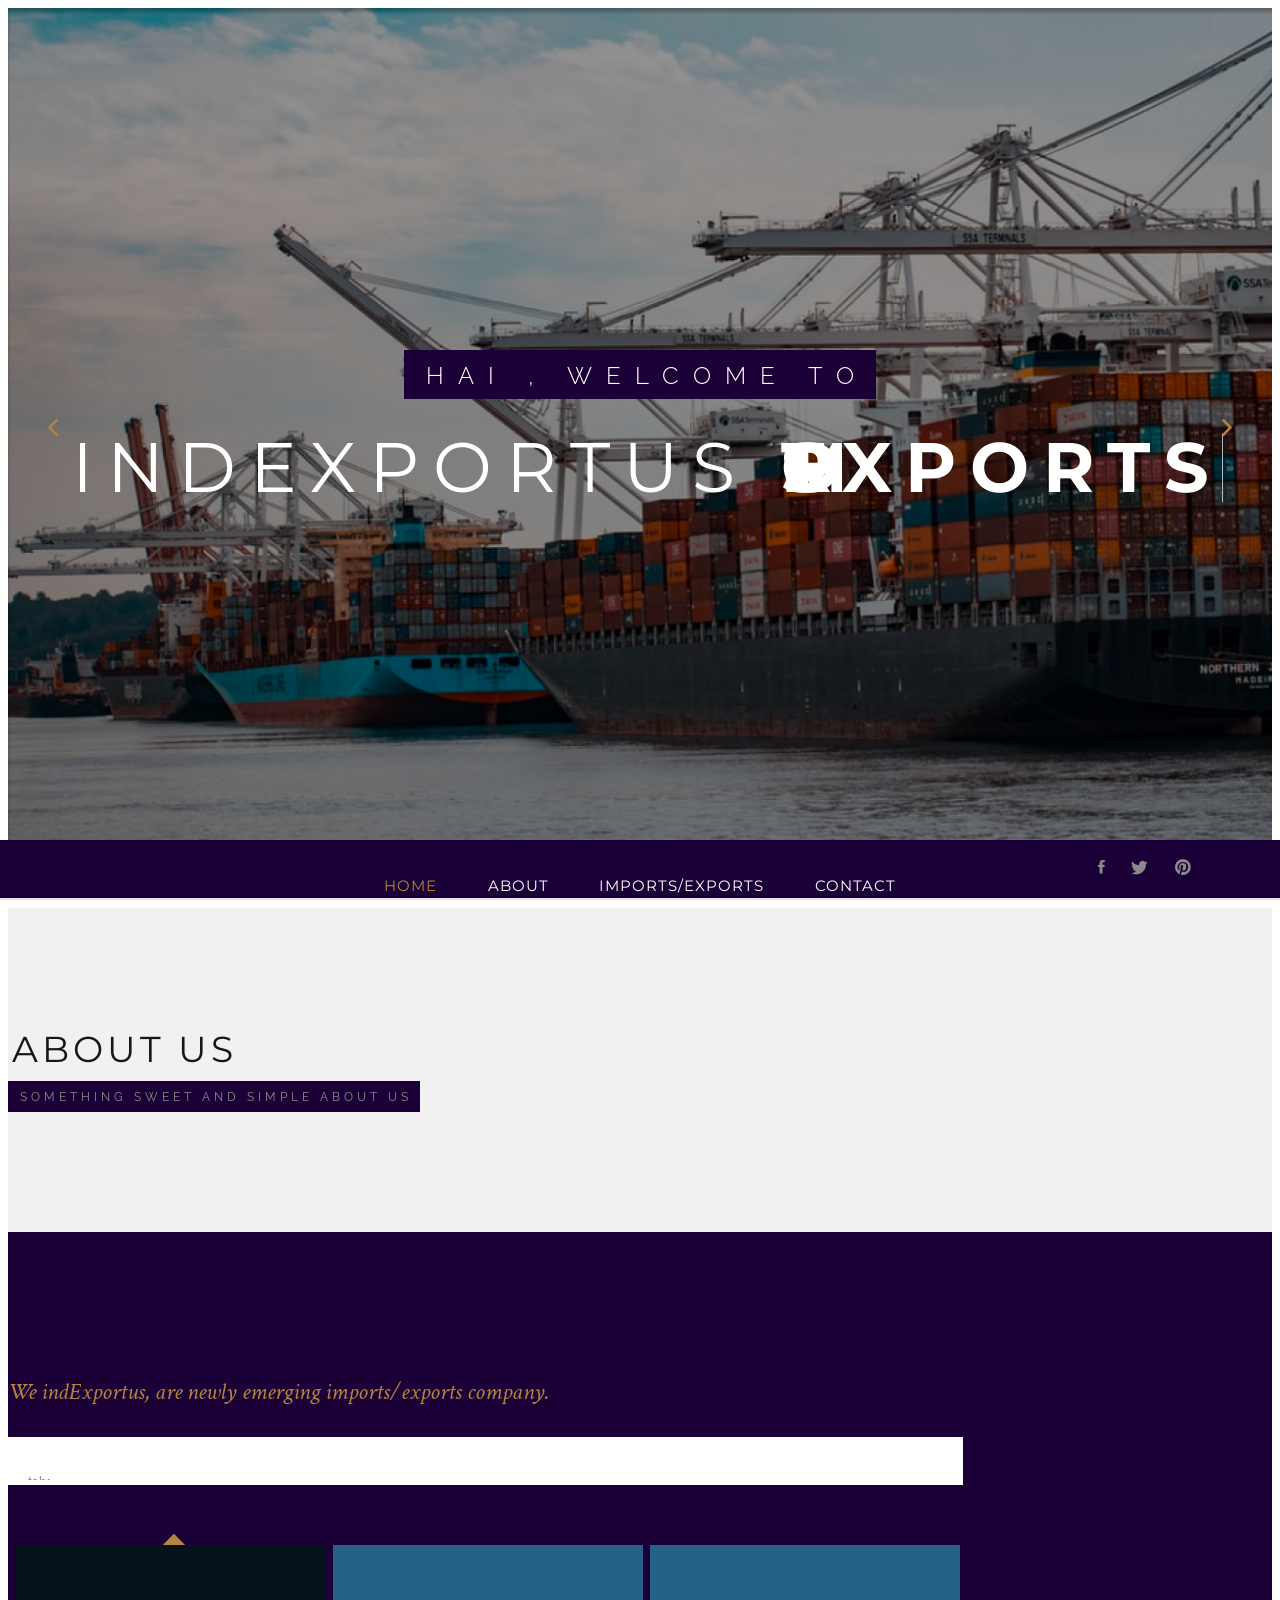
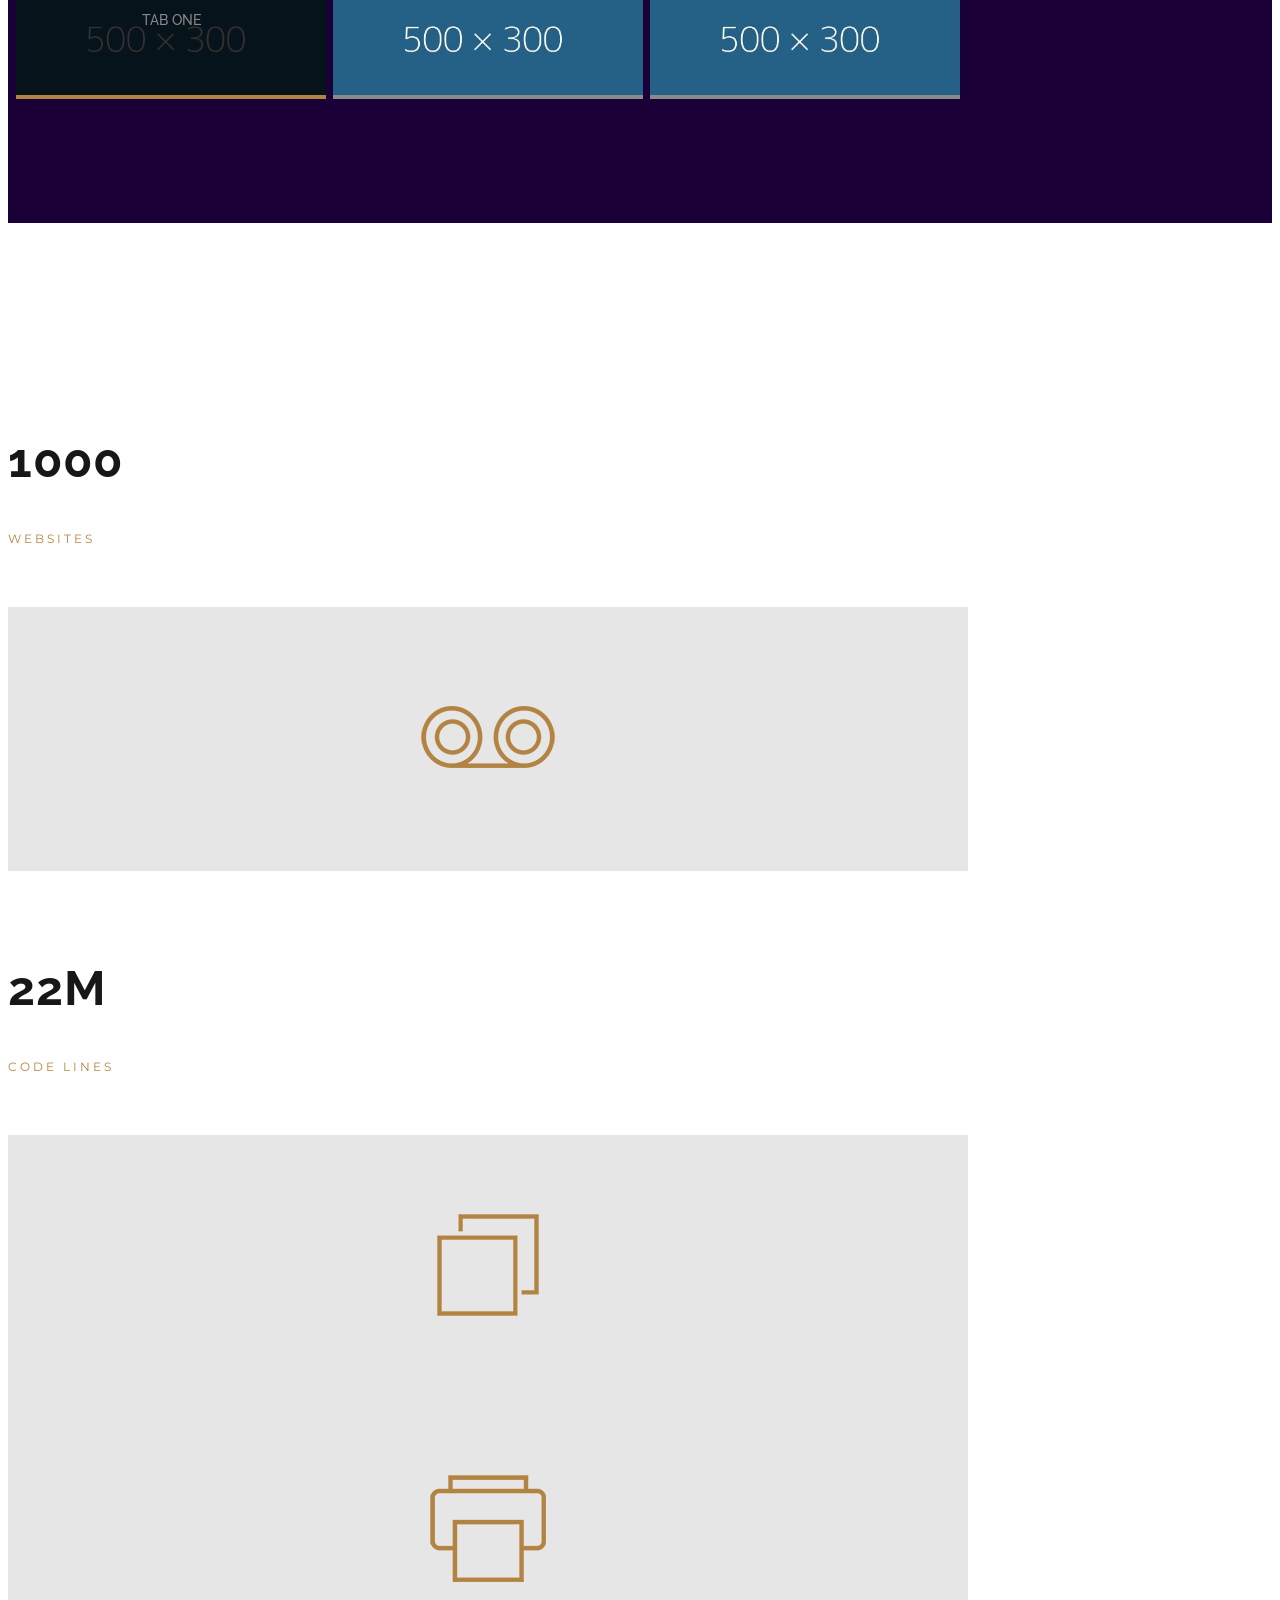
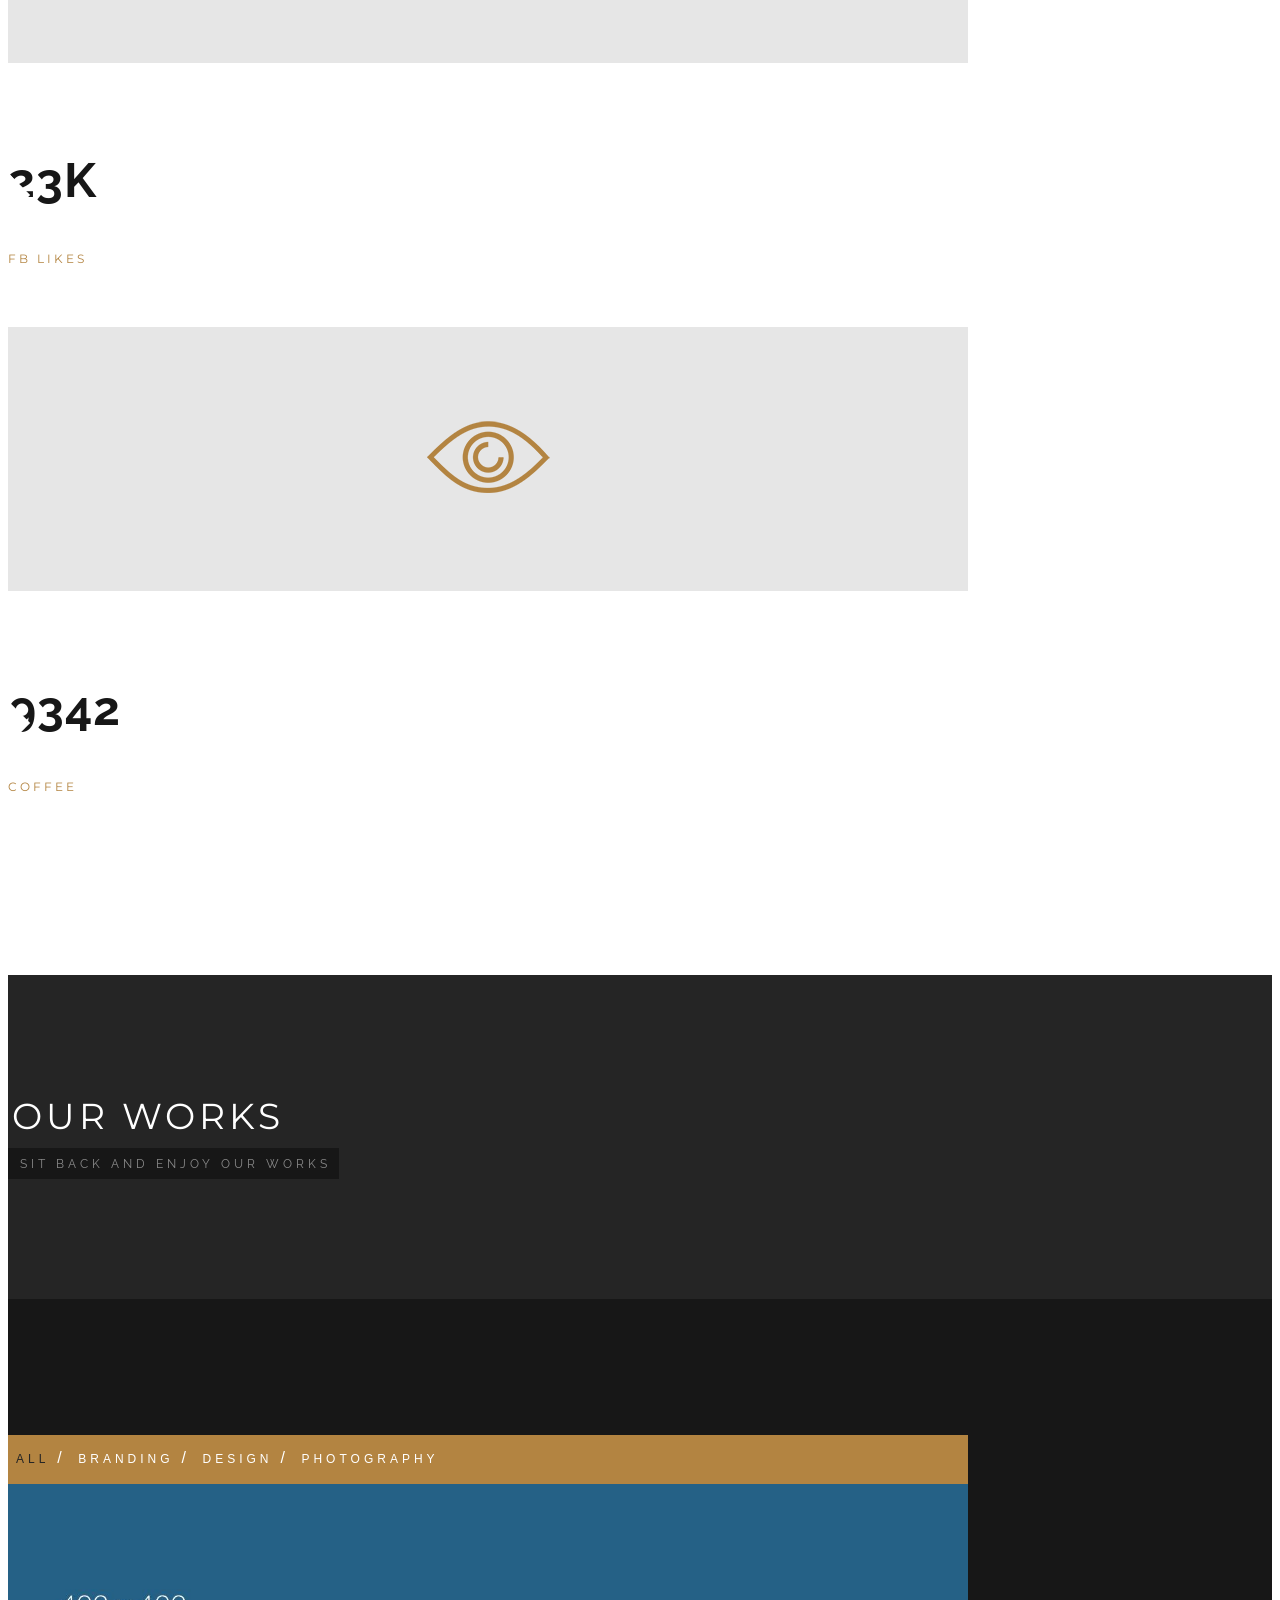
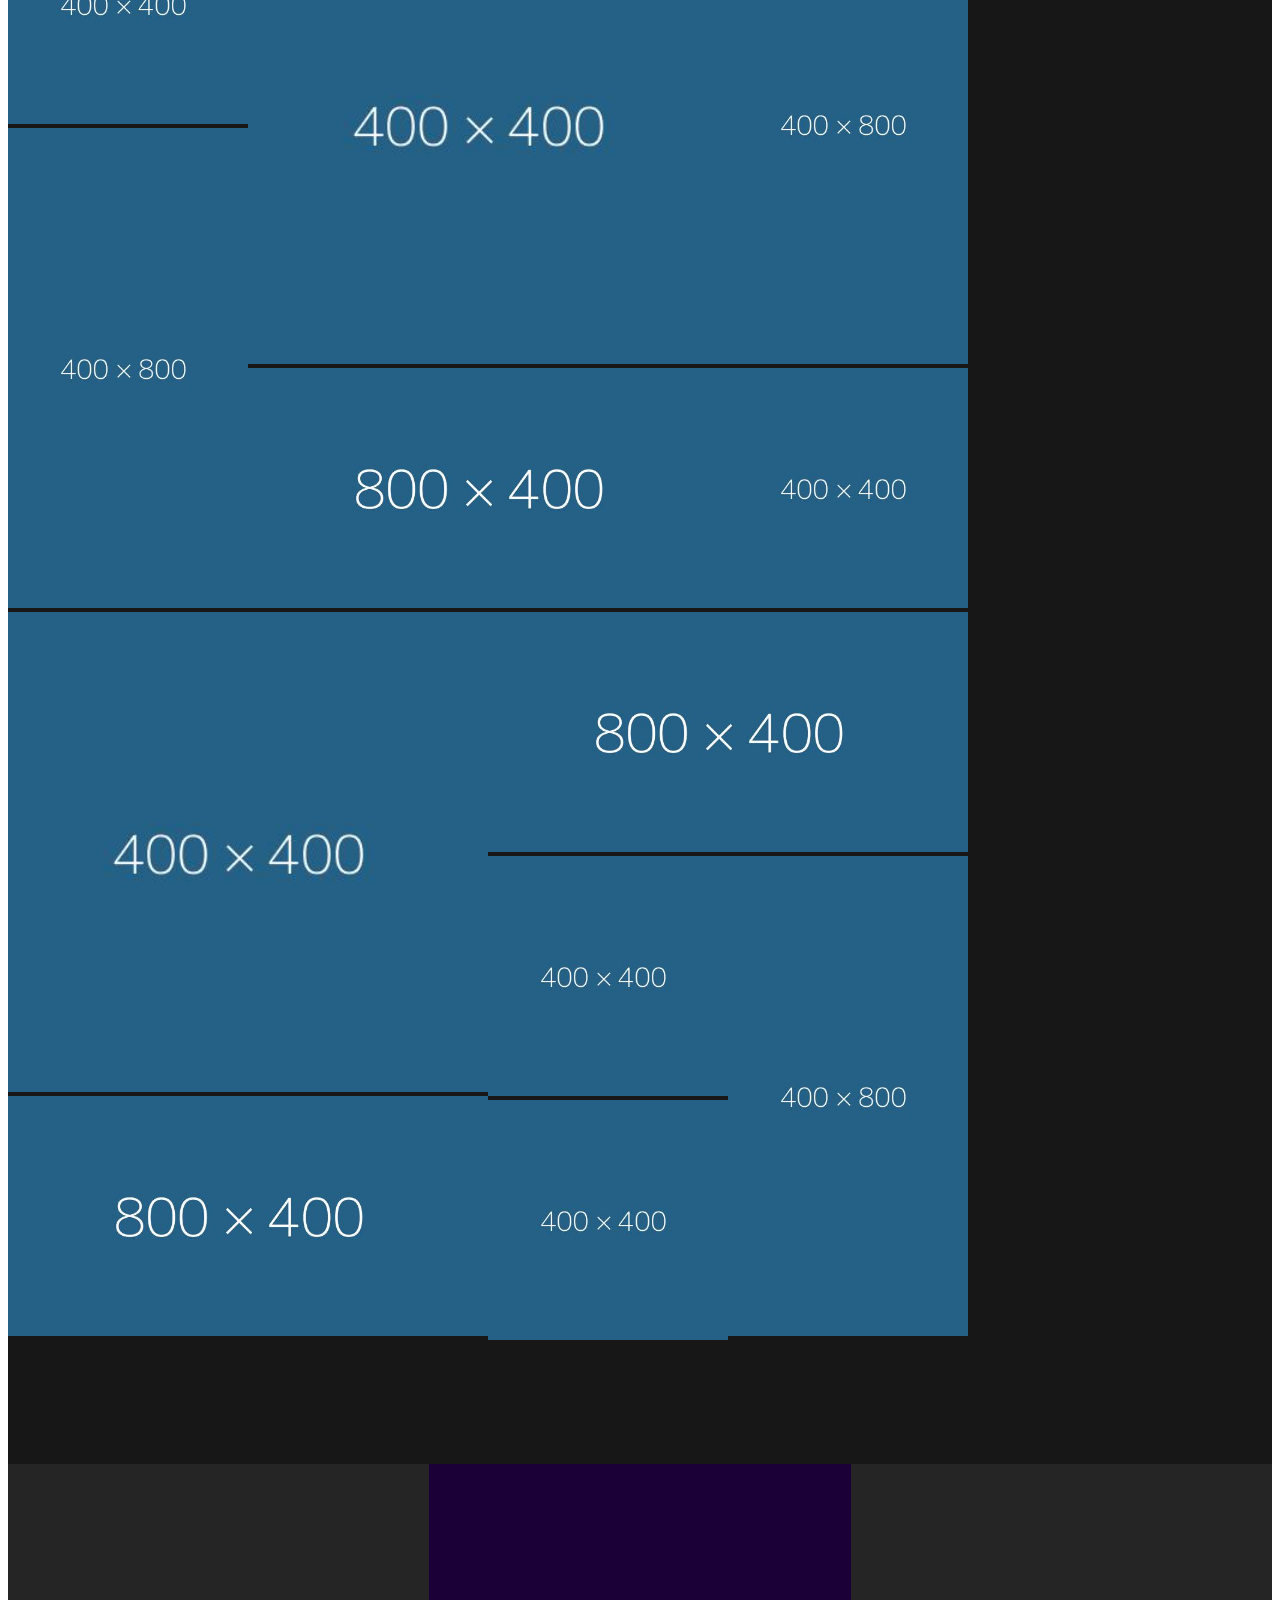
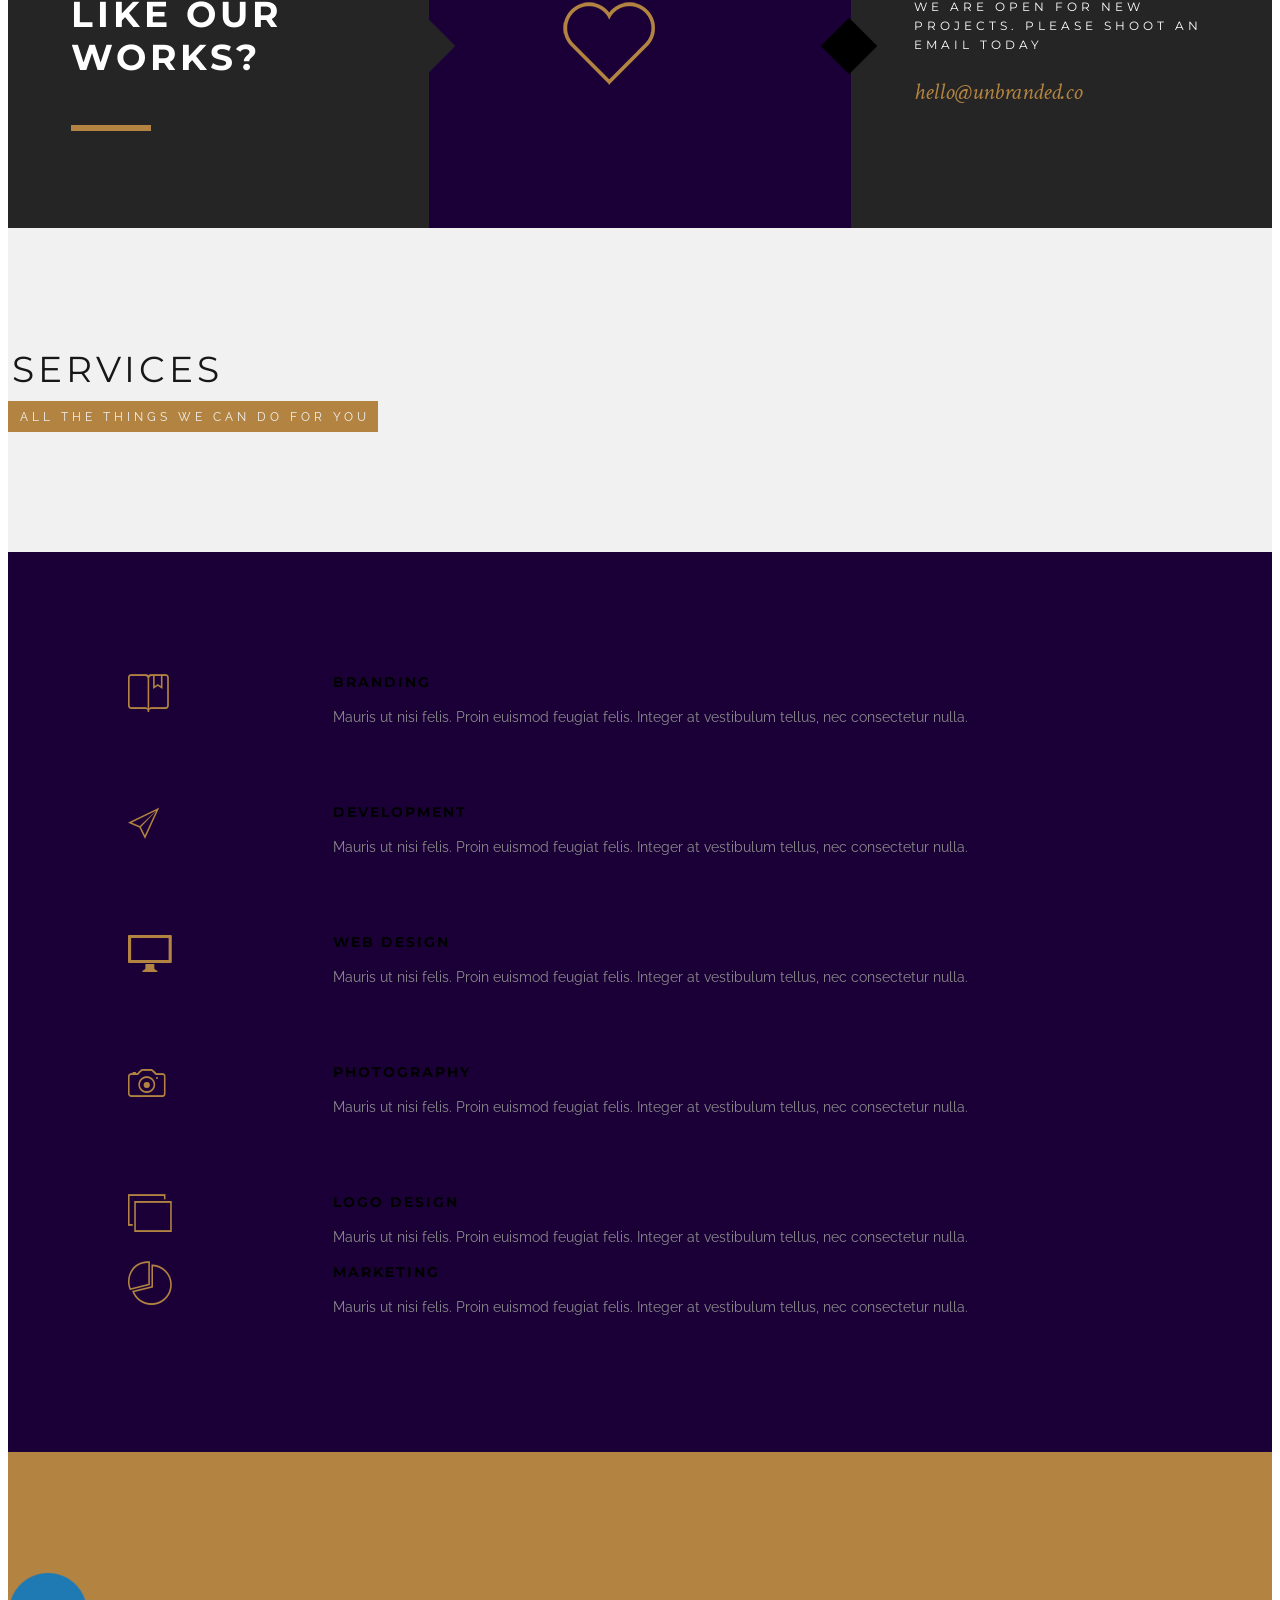
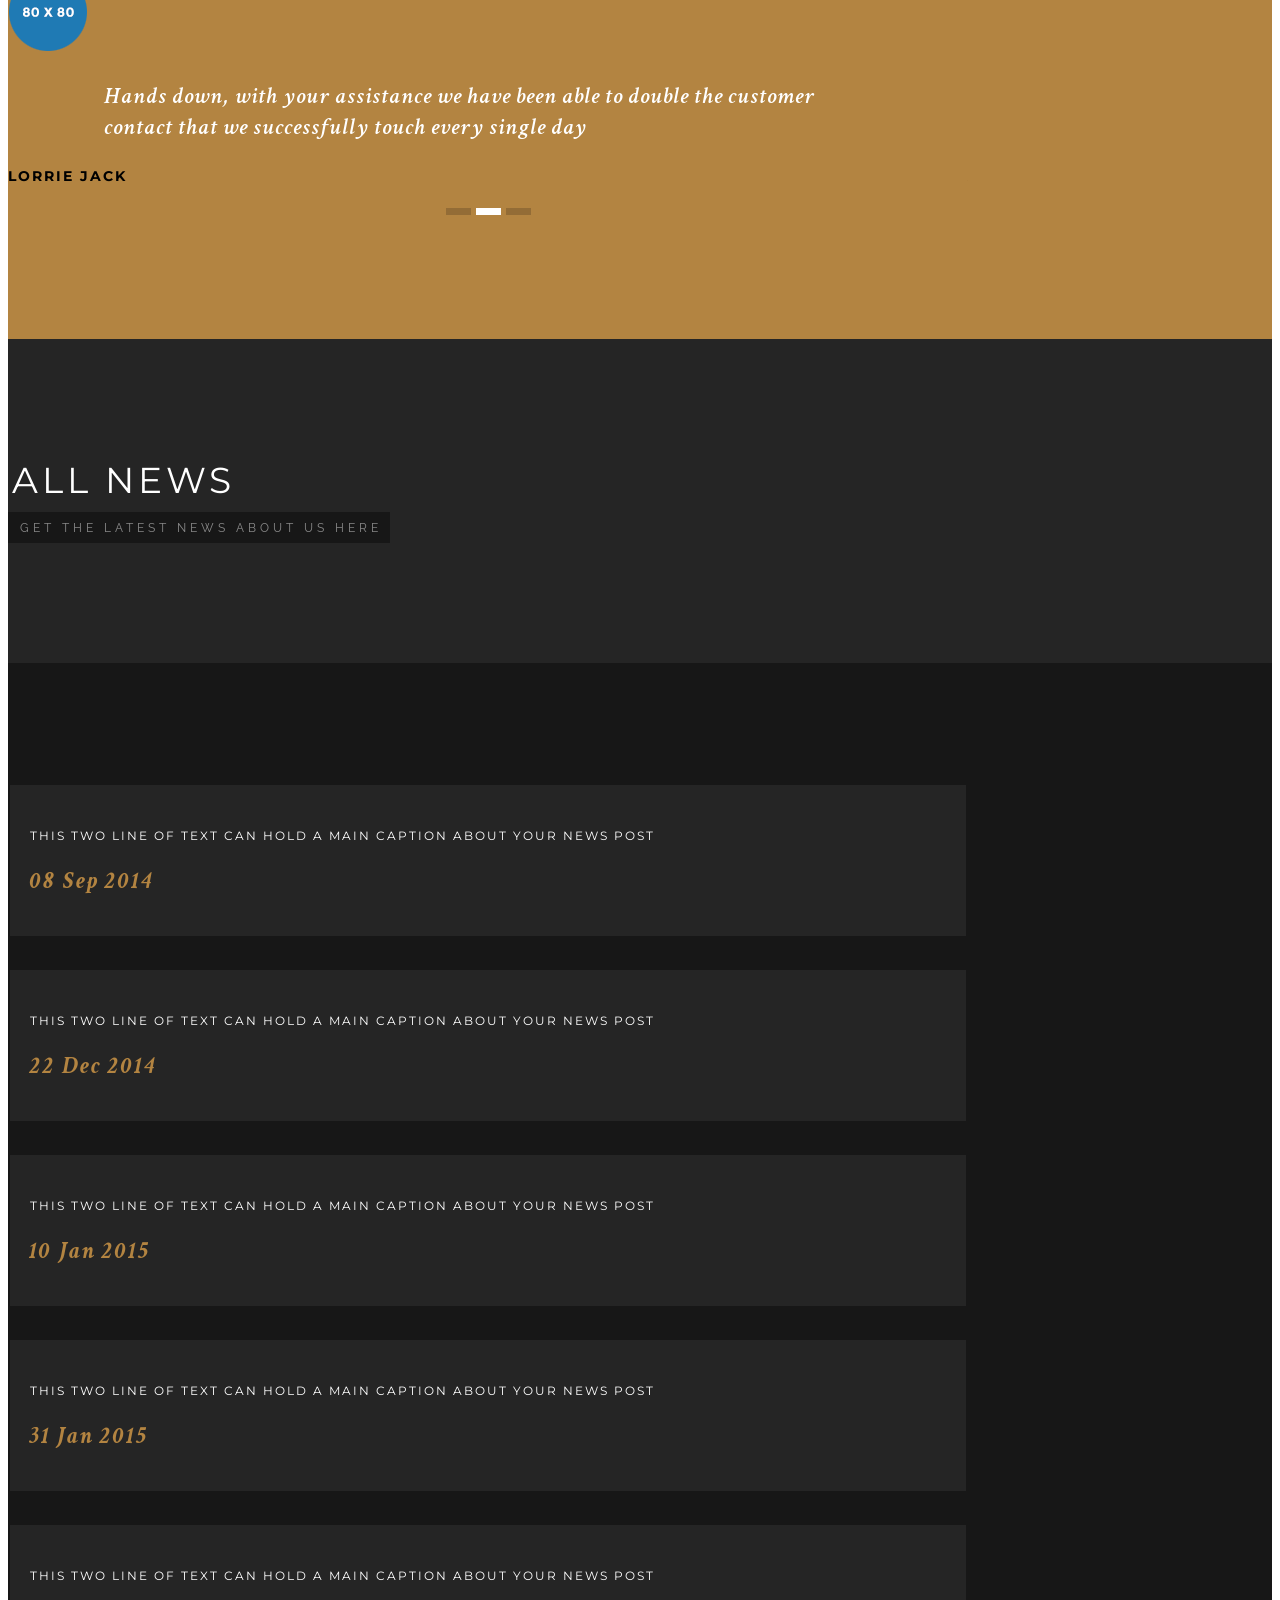
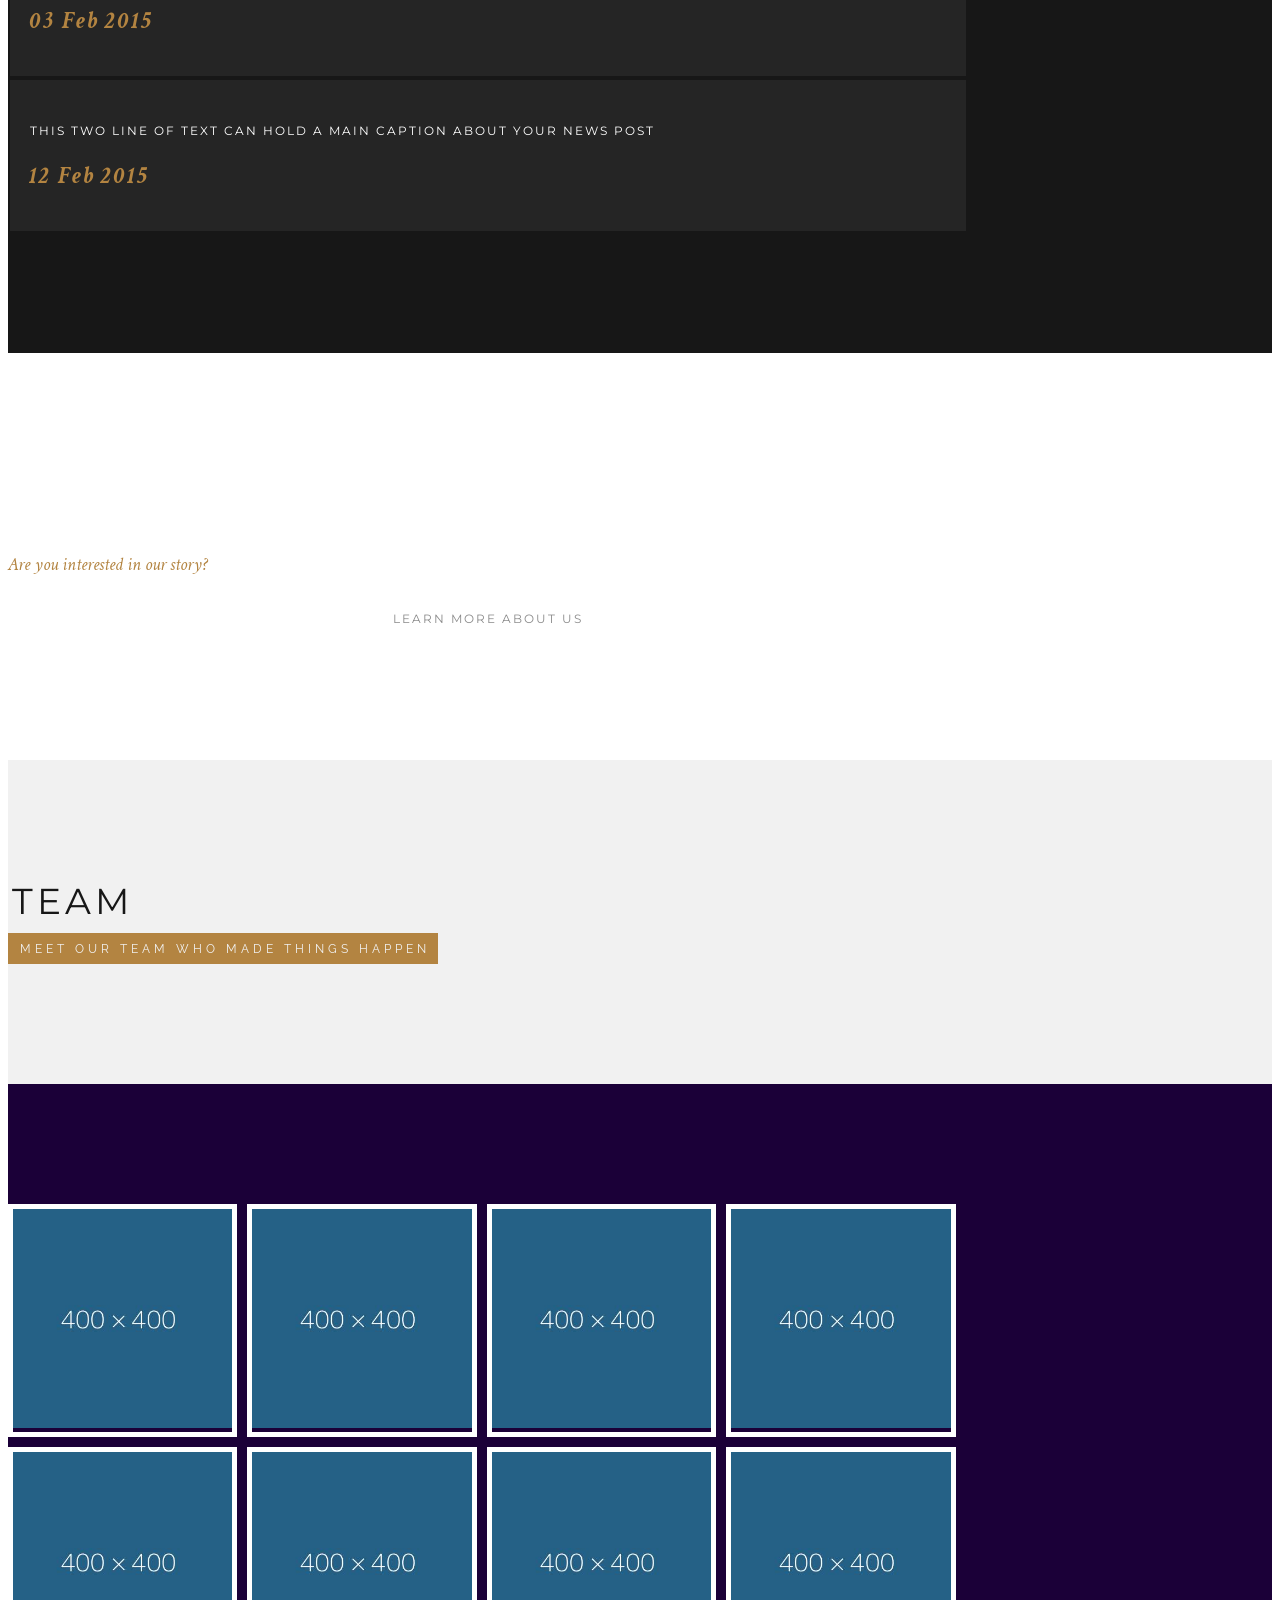
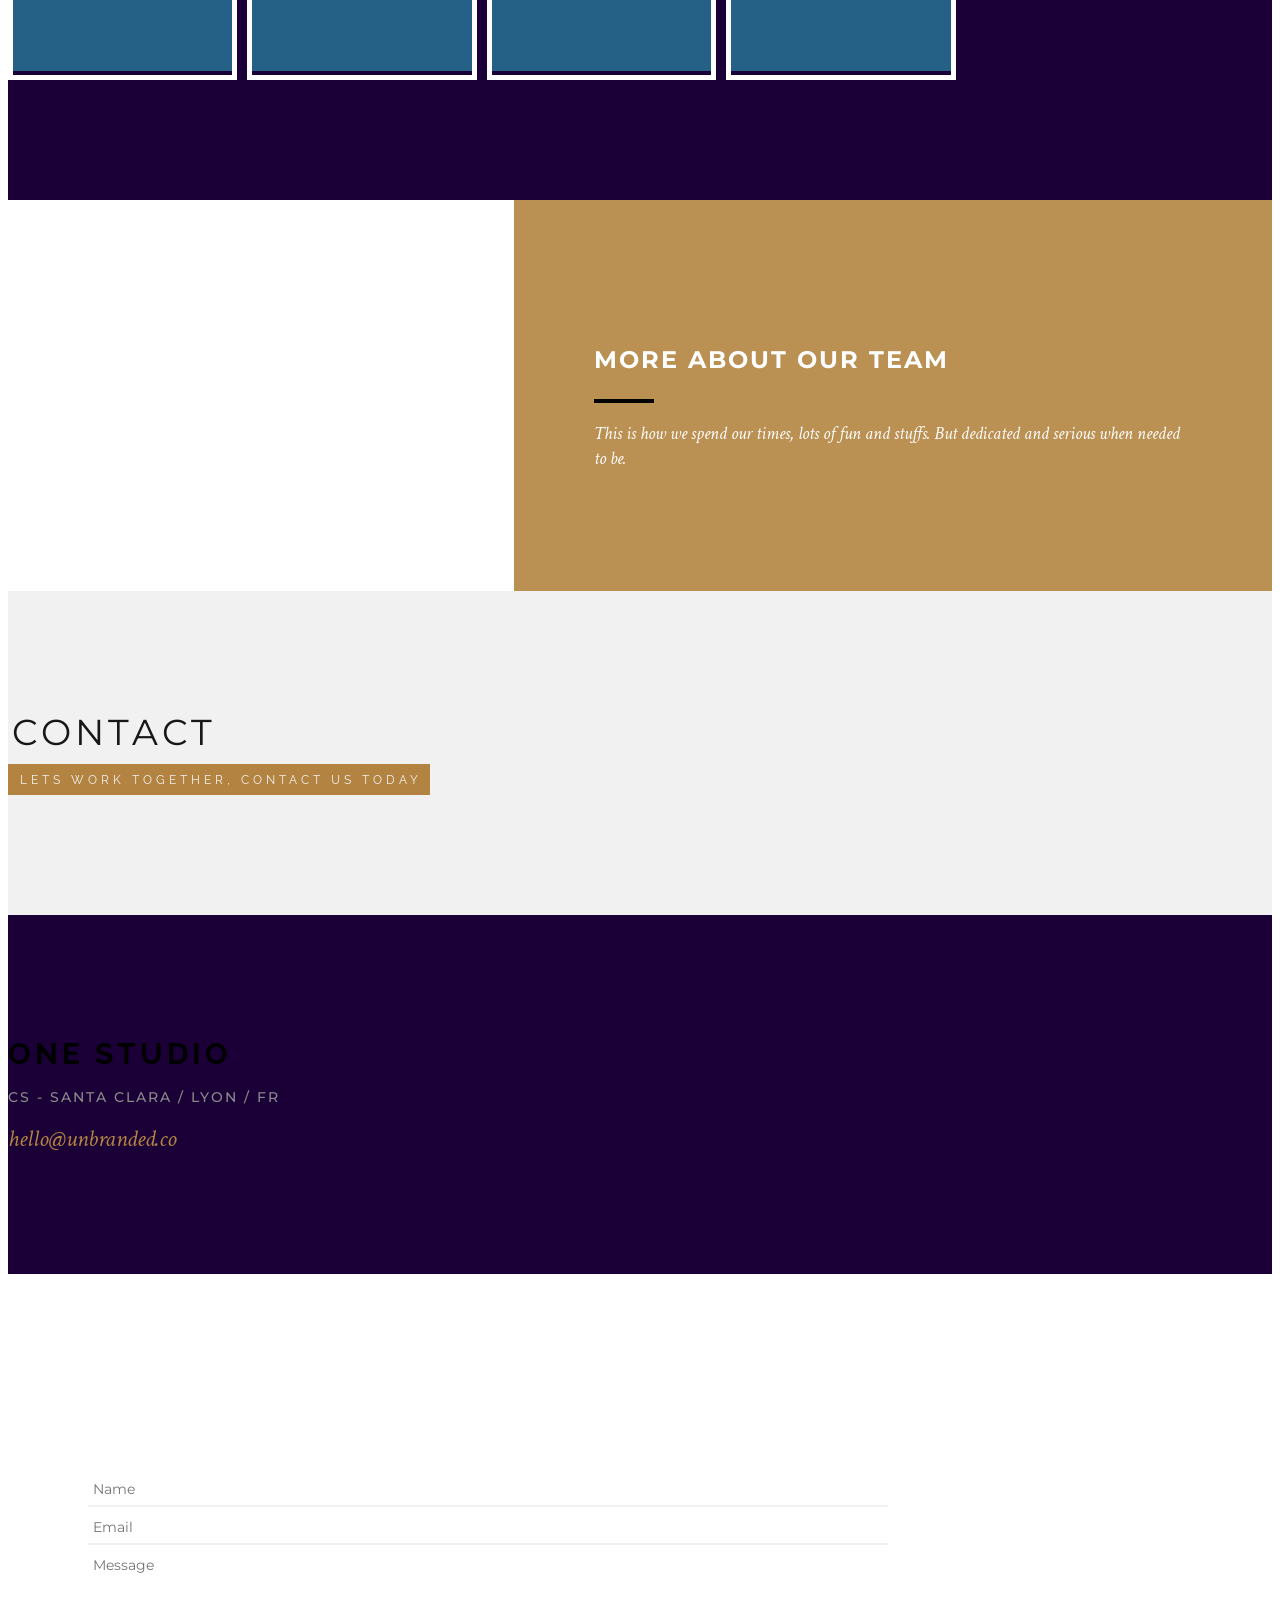
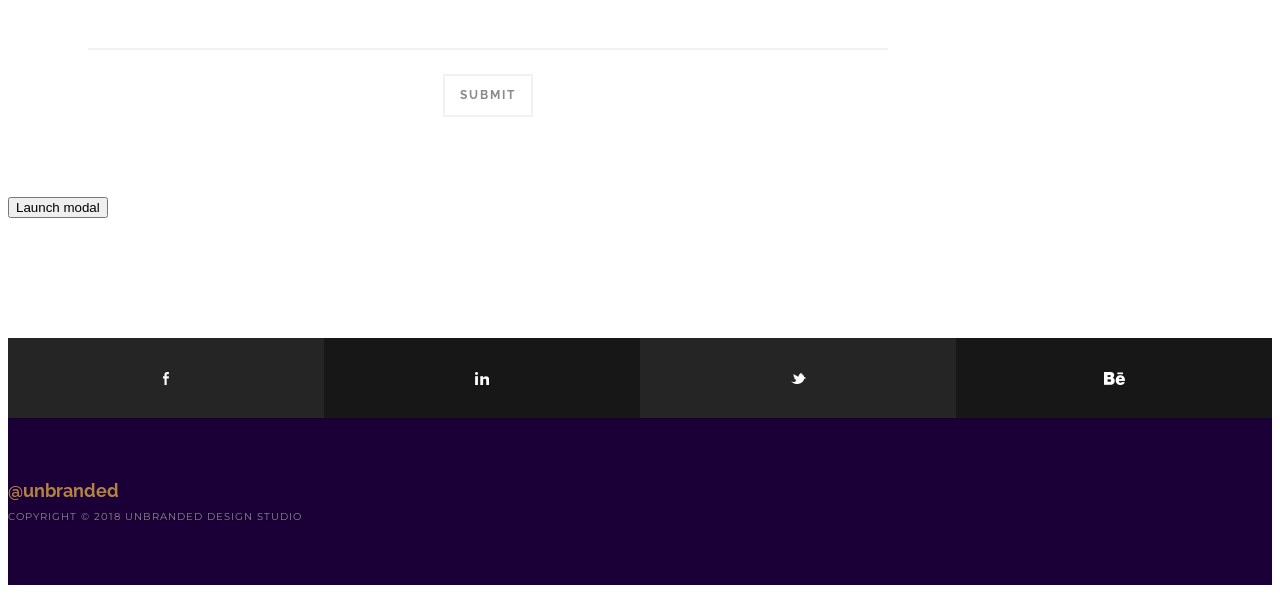
==== index.html @ 6d82d146 "added abouut us" ====
<!DOCTYPE html>
<html lang="en">

<head>
    <meta charset="utf-8">
    <title>indExportus</title>
    <meta name="viewport" content="width=device-width, initial-scale=1.0">
    <meta name="name" content="unbranded-studios">
    <meta name="copyright" content="unbranded-studios">
    <meta name="keywords" content="unbranded-studios, responsive web design, premium web templates, wordpress themes, premium wordpress theme installation and customisation, premium wordpress theme installation and customization, logo design,  foundation, bootstrap, unbranded-studios Webtech, unbranded-studios network, unbranded-studios inc, html5, web devlopment, jquery animations, css3, jQuery, parallax, minimalist website, interactive html5, animated html5 websites, web design india, unbranded-studios.com, premium web development," />

    <!-- Standard Favicon-->
    <link rel="shortcut icon" href="images/favicon.ico">

    <!-- Standard iPhone Touch Icon-->
    <link rel="apple-touch-icon" sizes="57x57" href="images/touchicons/apple-touch-icon-57-precomposed.html" />
    <!-- Retina iPhone Touch Icon-->
    <link rel="apple-touch-icon" sizes="114x114" href="assets/touchicons/apple-touch-icon-114-precomposed.html" />
    <!-- Standard iPad Touch Icon-->
    <link rel="apple-touch-icon" sizes="72x72" href="assets/touchicons/apple-touch-icon-72-precomposed.html" />
    <!-- Retina iPad Touch Icon-->
    <link rel="apple-touch-icon" sizes="144x144" href="assets/touchicons/apple-touch-icon-144-precomposed.html" />

    <!-- Bootstrap CSS Files -->
    <link rel="stylesheet" type="text/css" href="bootstrap/bootstrap.min.css">
    <link rel="stylesheet" type="text/css" href="bootstrap/bootstrap-theme.min.css">

    <!-- CSS files for plugins -->

    <link href="stylesheets/animate.css" rel="stylesheet">

    <link href="stylesheets/custom-pre-loader.css" rel="stylesheet">
    <link href="stylesheets/owl.carousel.css" rel="stylesheet">
    <link href="stylesheets/animated-headlines.css" rel="stylesheet">
    <link href="stylesheets/jquery.bxslider.css" rel="stylesheet">
    <link href="stylesheets/featherlight.min.css" rel="stylesheet">
    <link href="stylesheets/featherlight.gallery.css" rel="stylesheet">
    <link href="stylesheets/magnific-popup.css" rel="stylesheet">
    <link href="stylesheets/md_modal.css" rel="stylesheet">
    <link href="ionicons/css/ionicons.css" rel="stylesheet">

    <!-- Main Template Styles -->
    <link href="stylesheets/intro-02.css" rel="stylesheet">
    <link href="stylesheets/main.css" rel="stylesheet">
    <!-- Main Template Responsive Styles -->
    <link href="stylesheets/main-responsive.css" rel="stylesheet">
    <!-- Main Template Retina Optimizaton Rules -->
    <link href="stylesheets/main-retina.css" rel="stylesheet">
    <!-- LESS stylesheet for managing color presets -->
    <!-- LESS stylesheet for managing color presets -->
    <link rel="stylesheet" href="less/color.css">
    <link rel="stylesheet" href="less/font.css">

    <!-- Google Web Fonts-->
    <link href='http://fonts.googleapis.com/css?family=Montserrat:400,700%7CRaleway:400,300,500,700%7CCrimson+Text:400italic,600italic' rel='stylesheet' type='text/css'>

    <!-- Modernizr for animated headlines -->
    <script src="javascripts/modernizr.js"></script>
    <!-- Modernizr -->

    <!-- HTML5 shim and Respond.js IE8 support of HTML5 elements and media queries -->
    <!--[if lt IE 9]>
<script src="bootstrap/js/html5shiv.js"></script>
<script src="bootstrap/js/respond.min.js"></script>
<![endif]-->

</head>

<body>

    <div id="preloader">
        <div id="status"></div>
    </div>

    <!-- masthead : starts -->
    <header id="masthead" class="masthead clearfix">

        <!-- 
The class 'both-nav' and 'both-nav-active' is used for navigation color activation when scrolling on the screen. So same code for both 
mobile nav and main nav
-->

        <!-- Mobile Navigation Starts -->
        <nav class="mobile-nav light-white both-nav">
            <div class="mobile-nav-outer-container">
                <div class="menu-section font1">menu</div>
                <div class="trigger-section">
                    <span class="mobile-nav-clicker"><i class="ion-navicon"></i></span>
                </div>
                <div class="clear-float"></div>
            </div>
            <div class="mobile-nav-link-container light-white">
                <ul>
                    <li><a class="font1 scroll-link both-nav-active" href="index02.html#intro-02">home</a></li>
                    <!-- 
-->
                    <li><a class="font1 scroll-link" href="index02.html#about">about</a></li>
                    <!-- 
-->
                    <li><a class="font1 scroll-link" href="index02.html#portfolio">works</a></li>
                    <!-- 
-->
                    <li><a class="font1 scroll-link" href="index02.html#services">services</a></li>
                    <!-- 
-->
                    <li><a class="font1 scroll-link" href="index02.html#news">news</a></li>
                    <!-- 
-->
                    <li><a class="font1 scroll-link" href="index02.html#team">team</a></li>
                    <!-- 
-->
                    <li><a class="font1 scroll-link" href="index02.html#contact">contact</a></li>
                </ul>
            </div>
        </nav>
        <!-- Mobile Navigation Ends -->

        <!--Main Navigation Starts -->
        <nav class="main-horizontal-nav white both-nav">

            <div class="nav-logo">
                <a href="index02.html#intro-02" class="scroll-link"><img class="img-responsive" src="images/logo/2.png" alt="arc" data-no-retina></a>
            </div>
            <div class="nav-tab">
                <ul>
                    <li><a class="font1 scroll-link both-nav-active" href="index02.html#intro-02">Home</a></li>
                    <!-- 
-->
                    <li><a class="font1 scroll-link" href="index02.html#about">About</a></li>
                    <!-- 
-->
                    <li><a class="font1 scroll-link" href="index02.html#portfolio">Imports/Exports</a></li>
                    <!-- 
-->
                   
                    <li><a class="font1 scroll-link" href="index02.html#contact">Contact</a></li>
                </ul>
            </div>
            <div class="nav-social text-right">
                <a href="index02.html#"><i class="nav-social-icon ion-social-facebook"></i></a>
                <a href="index02.html#"><i class="nav-social-icon ion-social-twitter"></i></a>
                <a href="index02.html#"><i class="nav-social-icon ion-social-pinterest"></i></a>
            </div>
            <div class="clear-float"></div>

        </nav>
        <!-- Navigation Ends -->

    </header>
    <!-- masthead : ends -->

    <!-- Master Wrap : starts -->
    <section id="mastwrap" class="sliding">

        <!-- intro-01 : starts -->
        <section id="intro-02" class="page-section page-section-entry">
            <!-- inner-section : starts -->
            <section class="inner-section">

                <div class="home-wrap home-02">

                    <div class="one-section-owl-nav-no-pag-contaner">
                        <div class="one-section-owl-nav-no-pag owl-carousel home-container">
                            <div class="item bg1">
                                <div class="content-overlay">
                                    <div class="content-wrap">
                                        <h2>
<span class="font2 highlighter">Hai , welcome to </span>
</h2>
                                        <h1 class="font1 hero-text cd-headline letters type">
<span>indExportus</span>
<span class="cd-words-wrapper waiting">
<b class="is-visible">imports</b>
<b>exports</b>
</span>
</h1>
                                    </div>
                                </div>
                            </div>
                            <div class="item bg2">
                                <div class="content-overlay">
                                    <div class="content-wrap">
                                        <h2>
<span class="font2 highlighter">we provide the best products</span>
</h2>
                                        <h1 class="font1 hero-text cd-headline letters type">
<span>indexportus</span>
<span class="cd-words-wrapper waiting">
<b class="is-visible">imports</b>
<b>exports</b>
</span>
</h1>
                                    </div>
                                </div>
                            </div>
                            <div class="item bg3">
                                <div class="content-overlay">
                                    <div class="content-wrap">
                                        <h2>
<span class="font2 highlighter">can!can! move anything in the world</span>
</h2>
                                        <h1 class="font1 hero-text cd-headline letters type">
<span>indexportus</span>
<span class="cd-words-wrapper waiting">
<b class="is-visible">imports</b>
<b>exports</b>
</span>
</h1>
                                    </div>
                                </div>
                            </div>

                        </div>

                    </div>

                </div>

            </section>
            <!-- inner-section : ends -->
        </section>
        <!-- intro-01 section : ends -->

        <!-- About-section : starts -->
        <section id="about" class="page-section sticky-hor-nav-section page-section-entry">
            <!-- inner-section : starts -->
            <section class="inner-section pad-top pad-bottom light-white">
                <!-- container : starts -->
                <section class="container">
                    <div class="row">
                        <article class="col-md-12">
                            <div class="section-head type-one text-center">
                                <h2 class="heading font1">about us</h2>
                                <h4><span class="sub-heading font2 white">something sweet and simple about us</span></h4>
                            </div>
                        </article>
                    </div>
                </section>
                <!-- container ends	 -->
            </section>
            <!-- inner-section ends	 -->
            <!-- inner-section : starts -->
            <section class="inner-section pad-top pad-bottom white">
                <!-- container : starts -->
                <section class="container">
                    <div class="row">
                        <article class="col-md-8 col-md-offset-2">
                            <div class="about-sub-content text-center add-bottom-quarter">
                                <p class="font3">
                                    We indExportus, are newly emerging imports/exports company.
                                </p>
                            </div>
                        </article>
                    </div>
                    <div class="row">
                        <article class="col-md-12">
                            <div class="about-carousel-cnt">
                                <!-- slide section -->
                                <ul class="synced-bx bxslider">

                                    <!-- First Slide -->
                                    <li>
                                        <div class="about-content text-center">
                                            <p class="font2">
                                                tab1.
                                            </p>
                                        </div>
                                    </li>

                                    <!-- Second Slide -->
                                    <li>
                                        <div class="about-content text-center">
                                            <p class="font2">
                                                tab2.
                                            </p>
                                        </div>
                                    </li>

                                    <!-- Third Slide -->
                                    <li>
                                        <div class="about-content text-center">
                                            <p class="font2 add-bottom-min-quarter">
                                                Tab3.
                                            </p>
                                        </div>
                                    </li>

                                    <!-- Fourth Slide -->
                                    <li>
                                        <div class="about-content text-center">
                                            <p class="font2 add-bottom-min-quarter">
                                                Tab4
                                            </p>
                                        </div>
                                    </li>

                                </ul>
                                <!-- page section -->
                                <div id="bx-pager" class="text-center synced-bx-page">

                                    <!-- First Block -->
                                    <a data-slide-index="0" href="" class="about-cube">

                                        <!-- cube:starts -->
                                        <div class="cube">
                                            <div class="flippety featured-thumb featured-thumb-01">
                                            </div>
                                            <div class="flop featured-thumb featured-thumb-01">
                                                <div class="featured-thumb-overlay">
                                                    <div class="valign">
                                                        <span class="font2">TAB ONE</span>
                                                    </div>
                                                </div>
                                            </div>
                                        </div>
                                        <!-- cube:ends -->

                                    </a>
                                    <!-- 
Second Block
-->
                                    <a data-slide-index="1" href="" class="about-cube">

                                        <!-- cube:starts -->
                                        <div class="cube">
                                            <div class="flippety featured-thumb featured-thumb-02">
                                            </div>
                                            <div class="flop featured-thumb featured-thumb-02">
                                                <div class="featured-thumb-overlay">
                                                    <div class="valign">
                                                        <span class="font2">TAB TWO</span>
                                                    </div>
                                                </div>
                                            </div>
                                        </div>
                                        <!-- cube:ends -->

                                    </a>
                                    <!-- 
Third Block
-->
                                    <a data-slide-index="2" href="" class="about-cube">

                                        <!-- cube:starts -->
                                        <div class="cube">
                                            <div class="flippety featured-thumb featured-thumb-03">
                                            </div>
                                            <div class="flop featured-thumb featured-thumb-03">
                                                <div class="featured-thumb-overlay">
                                                    <div class="valign">
                                                        <span class="font2">TAB THREE</span>
                                                    </div>
                                                </div>
                                            </div>
                                        </div>
                                        <!-- cube:ends -->

                                    </a>
                                </div>
                            </div>
                        </article>
                    </div>
                </section>
                <!-- container : ends -->
            </section>
            <!-- inner-section : ends -->

            <!-- inner-section-2 starts-->
            <section class="inner-section tile-wrap pad-top pad-bottom parallax parallax-layer-05">

                <!-- container : starts -->
                <section class="container">
                    <div class="row">

                        <article class="col-sm-3 col-md-3 tile-block">
                            <div class="content-section">
                                <div class="content text-center">
                                    <p class="number font2">1000</p>
                                    <p class="text font1">websites</p>
                                </div>
                            </div>
                        </article>

                        <article class="col-sm-3 col-md-3 tile-block">
                            <div class=" img-section">
                                <img class="img-responsive" src="images/about/1.png" alt="arc" data-no-retina>
                            </div>
                        </article>

                        <article class="col-sm-3 col-md-3 tile-block">
                            <div class="content-section">
                                <div class="content text-center">
                                    <p class="number font2">22m</p>
                                    <p class="text font1">code lines</p>
                                </div>
                            </div>
                        </article>

                        <article class="col-sm-3 col-md-3 tile-block">
                            <div class="img-section">
                                <img class="img-responsive" src="images/about/2.png" alt="arc" data-no-retina>
                            </div>
                        </article>

                    </div>

                    <div class="row">

                        <article class="col-sm-3 col-md-3 tile-block">
                            <div class=" img-section">
                                <img class="img-responsive" src="images/about/3.png" alt="arc" data-no-retina>
                            </div>
                        </article>

                        <article class="col-sm-3 col-md-3 tile-block">
                            <div class="content-section">
                                <div class="content text-center">
                                    <p class="number font2">23k</p>
                                    <p class="text font1">fb likes</p>
                                </div>
                            </div>
                        </article>

                        <article class="col-sm-3 col-md-3 tile-block">
                            <div class="img-section">
                                <img class="img-responsive" src="images/about/4.png" alt="arc" data-no-retina>
                            </div>
                        </article>

                        <article class="col-sm-3 col-md-3 tile-block">
                            <div class="content-section">
                                <div class="content text-center">
                                    <p class="number font2">9342</p>
                                    <p class="text font1">coffee</p>
                                </div>
                            </div>
                        </article>

                    </div>

                </section>
                <!-- container : ends -->

            </section>
        </section>
        <!-- About-section : ends -->

        <!-- Portfolio-section : starts -->
        <section id="portfolio" class="page-section lighter-black page-section-entry">
            <!-- inner-section : starts -->
            <section class="inner-section pad-top pad-bottom">
                <!-- container : starts -->
                <section class="container">

                    <div class="row">
                        <article class="col-md-12 text-center">
                            <div class="section-head type-two text-center">
                                <h2 class="heading font1">our works</h2>
                                <h4><span class="sub-heading font2 light-black">sit back and enjoy our works</span></h4>
                            </div>
                        </article>
                    </div>

                </section>
                <!-- container ends -->
            </section>
            <!-- inner-section ends -->

            <!-- inner-section : starts -->
            <section class="inner-section pad-top pad-bottom light-black">
                <!-- container : starts -->
                <section class="container">

                    <div class="row">
                        <article class="col-md-12">

                            <div class="filterable-portfolio">
                                <div class="filter-options main text-center">
                                    <section id="options" class="clearfix">
                                        <ul id="filters" class="option-set clearfix" data-option-key="filter">

                                            <li class="inner-link"><a href="index02.html#filter" data-option-value="*" class="selected ">all</a></li>
                                            <li class="inner-link"><a href="index02.html#filter" data-option-value=".branding">branding</a></li>
                                            <li class="inner-link"><a href="index02.html#filter" data-option-value=".design">design</a></li>
                                            <li class="inner-link"><a href="index02.html#filter" data-option-value=".photography">photography</a></li>

                                        </ul>
                                    </section>
                                    <!-- #options -->
                                </div>

                                <div id="container" class="clearfix portfolio">

                                    <!-- First Grid Block -->
                                    <div class="element size-one branding">
                                        <div class="img-section">
                                            <img class="img-responsive" src="images/portfolio/1.jpg" alt="arc" data-no-retina>
                                        </div>
                                        <!-- Lightbox type One Content -->
                                        <a class="hidden-content lightbox-content" href="index02.html#" data-featherlight="#">
                                            <span class="text-wrap">
<span class="text font2">lightbox with text</span>
                                            </span>
                                            <span class="btnBefore"></span>
                                            <span class="btnAfter"></span>
                                        </a>
                                        <!-- Lightbox Content -->
                                        <div class="lightbox-content-dock img_content">
                                            <div class="img-section">
                                                <img class="img-responsive" src="images/portfolio/1.jpg" alt="arc" data-no-retina>
                                            </div>
                                            <div class="content-section">
                                                <div class="heading">
                                                    <h2 class="font1">Title Here</h2>
                                                </div>
                                                <div class="content">
                                                    <p class="font2">
                                                        Praesent ut tempor enim, vel posuere nibh. Donec scelerisque libero ac commodo ullamcorper. Aliquam semper, tortor vel tincidunt commodo, justo arcu tincidunt mauris, id mollis nisi nulla ut justo. Nulla et nunc in dolor tincidunt tristique. Nulla molestie ut massa nec blandit.
                                                    </p>
                                                </div>
                                                <div class="lightbox-button-section">
                                                    <a class="btn-arc-transparent-big btn-black" href="index02.html#">
                                                        <span class="text font1">learn more about us</span>
                                                        <span class="btnBefore"></span>
                                                        <span class="btnAfter"></span>
                                                    </a>
                                                </div>
                                            </div>
                                        </div>
                                    </div>

                                    <!-- Second Grid Block -->
                                    <div class="element size-two branding">
                                        <div class="img-section">
                                            <img class="img-responsive" src="images/portfolio/7.jpg" alt="arc" data-no-retina>
                                        </div>
                                        <!-- Lightbox type Two Content -->
                                        <a class="hidden-content lightbox-content" href="index02.html#" data-featherlight="#">
                                            <span class="text-wrap">
<span class="text font2">lightbox</span>
                                            </span>
                                            <span class="btnBefore"></span>
                                            <span class="btnAfter"></span>
                                        </a>
                                        <!-- Lightbox Content -->
                                        <div class="lightbox-content-dock img_only">
                                            <div class="img-section">
                                                <img class="img-responsive" src="images/portfolio/7.jpg" alt="arc" data-no-retina>
                                            </div>
                                        </div>
                                    </div>

                                    <!-- Third Grid Block -->
                                    <div class="element size-one photography">
                                        <div class="img-section">
                                            <img class="img-responsive" src="images/portfolio/4.jpg" alt="arc" data-no-retina>
                                        </div>
                                        <!-- Lightbox with vimeo video -->
                                        <a class="popup-vimeo hidden-content" href="https://vimeo.com/45830194">
                                            <span class="text-wrap">
<span class="text font2">lightbox video #vimeo</span>
                                            </span>
                                            <span class="btnBefore"></span>
                                            <span class="btnAfter"></span>
                                        </a>
                                    </div>

                                    <!-- Fourth Grid Block -->
                                    <div class="element size-one design">
                                        <div class="img-section">
                                            <img class="img-responsive" src="images/portfolio/5.jpg" alt="arc" data-no-retina>
                                        </div>
                                        <!-- Lightbox with youtube video -->
                                        <a class="popup-youtube hidden-content" href="http://www.youtube.com/watch?v=0O2aH4XLbto">
                                            <span class="text-wrap">
<span class="text font2">lightbox video #youtube</span>
                                            </span>
                                            <span class="btnBefore"></span>
                                            <span class="btnAfter"></span>
                                        </a>
                                    </div>

                                    <!-- Fifth Grid Block -->
                                    <div class="element size-two design">
                                        <div class="img-section">
                                            <img class="img-responsive" src="images/portfolio/10.jpg" alt="arc" data-no-retina>
                                        </div>
                                        <!-- External Link -->
                                        <a class="hidden-content" href="single-project.html">
                                            <span class="text-wrap">
<span class="text font2">External Link</span>
                                            </span>
                                            <span class="btnBefore"></span>
                                            <span class="btnAfter"></span>
                                        </a>
                                    </div>

                                    <!-- Sixth Grid Block -->
                                    <div class="element size-one branding">
                                        <div class="img-section">
                                            <img class="img-responsive" src="images/portfolio/2.jpg" alt="arc" data-no-retina>
                                        </div>
                                        <!-- Lightbox with youtube video -->
                                        <a class="popup-youtube hidden-content" href="http://www.youtube.com/watch?v=0O2aH4XLbto">
                                            <span class="text-wrap">
<span class="text font2">lightbox video #youtube</span>
                                            </span>
                                            <span class="btnBefore"></span>
                                            <span class="btnAfter"></span>
                                        </a>
                                    </div>

                                    <!-- Seventh Grid Block -->
                                    <div class="element size-two photography">
                                        <div class="img-section">
                                            <img class="img-responsive" src="images/portfolio/8.jpg" alt="arc" data-no-retina>
                                        </div>
                                        <!-- Lightbox type Two Content -->
                                        <a class="hidden-content lightbox-content" href="index02.html#" data-featherlight="#">
                                            <span class="text-wrap">
<span class="text font2">lightbox</span>
                                            </span>
                                            <span class="btnBefore"></span>
                                            <span class="btnAfter"></span>
                                        </a>
                                        <!-- Lightbox Content -->
                                        <div class="lightbox-content-dock img_only">
                                            <div class="img-section">
                                                <img class="img-responsive" src="images/portfolio/8.jpg" alt="arc" data-no-retina>
                                            </div>
                                        </div>
                                    </div>

                                    <!-- Eighth Grid Block -->
                                    <div class="element size-two branding">
                                        <div class="img-section">
                                            <img class="img-responsive" src="images/portfolio/11.jpg" alt="arc" data-no-retina>
                                        </div>
                                        <!-- Lightbox type One Content -->
                                        <a class="hidden-content lightbox-content" href="index02.html#" data-featherlight="#">
                                            <span class="text-wrap">
<span class="text font2">lightbox with text</span>
                                            </span>
                                            <span class="btnBefore"></span>
                                            <span class="btnAfter"></span>
                                        </a>
                                        <!-- Lightbox Content -->
                                        <div class="lightbox-content-dock img_content">
                                            <div class="img-section">
                                                <img class="img-responsive" src="images/portfolio/11.jpg" alt="arc" data-no-retina>
                                            </div>
                                            <div class="content-section">
                                                <div class="heading">
                                                    <h2 class="font1">Title Here</h2>
                                                </div>
                                                <div class="content">
                                                    <p class="font2">
                                                        Praesent ut tempor enim, vel posuere nibh. Donec scelerisque libero ac commodo ullamcorper. Aliquam semper, tortor vel tincidunt commodo, justo arcu tincidunt mauris, id mollis nisi nulla ut justo. Nulla et nunc in dolor tincidunt tristique. Nulla molestie ut massa nec blandit.
                                                    </p>
                                                </div>
                                                <div class="lightbox-button-section">
                                                    <a class="btn-arc-transparent-big btn-gray" href="index02.html#">
                                                        <span class="text font1">learn more about us</span>
                                                        <span class="btnBefore"></span>
                                                        <span class="btnAfter"></span>
                                                    </a>
                                                </div>
                                            </div>
                                        </div>
                                    </div>

                                    <!-- Ninth Grid Block -->
                                    <div class="element size-one photography">
                                        <div class="img-section">
                                            <img class="img-responsive" src="images/portfolio/3.jpg" alt="arc" data-no-retina>
                                        </div>
                                        <!-- Lightbox with vimeo video -->
                                        <a class="popup-youtube hidden-content" href="http://www.youtube.com/watch?v=0O2aH4XLbto">
                                            <span class="text-wrap">
<span class="text font2">lightbox video #vimeo</span>
                                            </span>
                                            <span class="btnBefore"></span>
                                            <span class="btnAfter"></span>
                                        </a>
                                    </div>

                                    <!-- Tenth Grid Block -->
                                    <div class="element size-one photography">
                                        <div class="img-section">
                                            <img class="img-responsive" src="images/portfolio/6.jpg" alt="arc" data-no-retina>
                                        </div>
                                        <!-- External Link -->
                                        <a class="hidden-content" href="single-project.html">
                                            <span class="text-wrap">
<span class="text font2">External Link</span>
                                            </span>
                                            <span class="btnBefore"></span>
                                            <span class="btnAfter"></span>
                                        </a>
                                    </div>

                                    <!-- Eleventh Grid Block -->
                                    <div class="element size-two branding">
                                        <div class="img-section">
                                            <img class="img-responsive" src="images/portfolio/12.jpg" alt="arc" data-no-retina>
                                        </div>
                                        <!-- External Link -->
                                        <a class="hidden-content" href="single-project.html">
                                            <span class="text-wrap">
<span class="text font2">External Link</span>
                                            </span>
                                            <span class="btnBefore"></span>
                                            <span class="btnAfter"></span>
                                        </a>
                                    </div>

                                    <!-- Twelth Grid Block -->
                                    <div class="element size-one design">
                                        <div class="img-section">
                                            <img class="img-responsive" src="images/portfolio/9.jpg" alt="arc" data-no-retina>
                                        </div>
                                        <!-- Lightbox type Two Content -->
                                        <a class="hidden-content lightbox-content" href="index02.html#" data-featherlight="#">
                                            <span class="text-wrap">
<span class="text font2">lightbox</span>
                                            </span>
                                            <span class="btnBefore"></span>
                                            <span class="btnAfter"></span>
                                        </a>
                                        <!-- Lightbox Content -->
                                        <div class="lightbox-content-dock img_only">
                                            <div class="img-section">
                                                <img class="img-responsive" src="images/portfolio/9.jpg" alt="arc" data-no-retina>
                                            </div>
                                        </div>
                                    </div>

                                </div>
                                <!-- #container -->

                            </div>

                        </article>
                    </div>

                </section>
                <!-- container : ends -->
            </section>
            <!-- inner-section : ends -->
        </section>
        <!-- Portfolio-section : ends -->

        <!-- Intermediate-section : starts -->
        <section class="intermediate-section page-section light-black">
            <!-- inner-section : starts -->
            <section class="inner-section">
                <div class="intermediate-like-wrap">
                    <div class="intermediate-like-text equal-height-one lighter-black">
                        <div class="text">
                            <p class="font1">like our works?</p>
                            <span class="underliner main"></span>
                        </div>
                    </div>
                    <div class="intermediate-like-img equal-height-one text-center black">
                        <img class="img-responsive" src="images/intermediate/1.png" alt="arc" data-no-retina>
                    </div>
                    <div class="intermediate-like-mail equal-height-one lighter-black">
                        <div class="text">
                            <p class="font1">
                                We are open for new projects. please shoot an email today
                            </p>
                            <a class="mail-link font3" href="index02.html#">hello@unbranded.co</a>
                        </div>
                    </div>
                    <div class="clear-float"></div>
                </div>
            </section>
            <!-- inner-section : ends -->
        </section>
        <!-- Intermediate-section : ends -->

        <!-- Services-section : starts -->
        <section id="services" class="page-section page-section-entry">
            <!-- inner-section : starts -->
            <section class="inner-section pad-top pad-bottom light-white">
                <!-- container : starts -->
                <section class="container">
                    <div class="row">
                        <article class="col-md-12 text-center">
                            <div class="section-head type-three text-center">
                                <h2 class="heading font1">services</h2>
                                <h4><span class="sub-heading font2 main">all the things we can do for you</span></h4>
                            </div>
                        </article>
                    </div>
                </section>
                <!-- container : ends -->
            </section>
            <!-- inner-section : ends -->
            <section class="inner-section parallax parallax-layer-02">
                <div class="row custom-no-margin">
                    <article class="col-md-8 custom-no-padding">
                        <div class="services-container pad-top pad-bottom white">
                            <div class="row">

                                <article class="col-sm-6 col-md-6">
                                    <div class="services-wrap add-bottom-half">
                                        <div class="img-section">
                                            <i class="service-icon ion-ios-bookmarks-outline"></i>
                                        </div>
                                        <div class="content-section">
                                            <div class='heading'>
                                                <h3 class="font1">branding</h3>
                                            </div>
                                            <div class="text">
                                                <p class="font2">
                                                    Mauris ut nisi felis. Proin euismod feugiat felis. Integer at vestibulum tellus, nec consectetur nulla.
                                                </p>
                                            </div>
                                        </div>
                                        <div class="clear-float"></div>
                                    </div>
                                </article>

                                <article class="col-sm-6 col-md-6">
                                    <div class="services-wrap add-bottom-half">
                                        <div class="img-section">
                                            <i class="service-icon ion-ios-paperplane-outline"></i>
                                        </div>
                                        <div class="content-section">
                                            <div class='heading'>
                                                <h3 class="font1">development</h3>
                                            </div>
                                            <div class="text">
                                                <p class="font2">
                                                    Mauris ut nisi felis. Proin euismod feugiat felis. Integer at vestibulum tellus, nec consectetur nulla.
                                                </p>
                                            </div>
                                        </div>
                                        <div class="clear-float"></div>
                                    </div>
                                </article>

                            </div>

                            <div class="row">

                                <article class="col-sm-6 col-md-6">
                                    <div class="services-wrap add-bottom-half">
                                        <div class="img-section">
                                            <i class="service-icon ion-monitor"></i>
                                        </div>
                                        <div class="content-section">
                                            <div class='heading'>
                                                <h3 class="font1">web design</h3>
                                            </div>
                                            <div class="text">
                                                <p class="font2">
                                                    Mauris ut nisi felis. Proin euismod feugiat felis. Integer at vestibulum tellus, nec consectetur nulla.
                                                </p>
                                            </div>
                                        </div>
                                        <div class="clear-float"></div>
                                    </div>
                                </article>

                                <article class="col-sm-6 col-md-6">
                                    <div class="services-wrap add-bottom-half">
                                        <div class="img-section">
                                            <i class="service-icon ion-ios-camera-outline"></i>
                                        </div>
                                        <div class="content-section">
                                            <div class='heading'>
                                                <h3 class="font1">photography</h3>
                                            </div>
                                            <div class="text">
                                                <p class="font2">
                                                    Mauris ut nisi felis. Proin euismod feugiat felis. Integer at vestibulum tellus, nec consectetur nulla.
                                                </p>
                                            </div>
                                        </div>
                                        <div class="clear-float"></div>
                                    </div>
                                </article>

                            </div>

                            <div class="row">

                                <article class="col-sm-6 col-md-6">
                                    <div class="services-wrap mobile-add-bottom-half">
                                        <div class="img-section">
                                            <i class="service-icon ion-ios-photos-outline"></i>
                                        </div>
                                        <div class="content-section">
                                            <div class='heading'>
                                                <h3 class="font1">logo design</h3>
                                            </div>
                                            <div class="text">
                                                <p class="font2">
                                                    Mauris ut nisi felis. Proin euismod feugiat felis. Integer at vestibulum tellus, nec consectetur nulla.
                                                </p>
                                            </div>
                                        </div>
                                        <div class="clear-float"></div>
                                    </div>
                                </article>

                                <article class="col-sm-6 col-md-6">
                                    <div class="services-wrap">
                                        <div class="img-section">
                                            <i class="service-icon ion-ios-pie-outline"></i>
                                        </div>
                                        <div class="content-section">
                                            <div class='heading'>
                                                <h3 class="font1">marketing</h3>
                                            </div>
                                            <div class="text">
                                                <p class="font2">
                                                    Mauris ut nisi felis. Proin euismod feugiat felis. Integer at vestibulum tellus, nec consectetur nulla.
                                                </p>
                                            </div>
                                        </div>
                                        <div class="clear-float"></div>
                                    </div>
                                </article>

                            </div>

                        </div>
                    </article>
                </div>
            </section>
        </section>
        <!-- Services-section : ends -->

        <!-- Intermediate-section : starts -->
        <section class="intermediate-secton page-section pad-top pad-bottom main">
            <!-- inner-section : starts -->
            <section class="inner-section">
                <!-- container : starts -->
                <section class="container">
                    <div class="row">
                        <article class="col-md-12 text-center">
                            <div class="intermediate-testimonial">

                                <div class="one-section-owl-pag-no-nav-contaner">
                                    <div class="one-section-owl-pag-no-nav owl-carousel home-container">
                                        <div class="item">
                                            <div class="testimonial-wrap">
                                                <div class="img-section text-center">
                                                    <img src="images/intermediate/2.png" alt="arc" data-no-retina>
                                                </div>
                                                <div class="text-content text-center">
                                                    <p class="font3">
                                                        It's a treat to watch these themes. Truly a visual treat to our eyes - you guys are simply amazing
                                                    </p>
                                                </div>
                                                <div class="name-secion text-center">
                                                    <p class="font1">logan liam</p>
                                                </div>
                                            </div>
                                        </div>
                                        <div class="item">
                                            <div class="testimonial-wrap">
                                                <div class="img-section text-center">
                                                    <img src="images/intermediate/3.png" alt="arc" data-no-retina>
                                                </div>
                                                <div class="text-content text-center">
                                                    <p class="font3">
                                                        Hands down, with your assistance we have been able to double the customer contact that we successfully touch every single day
                                                    </p>
                                                </div>
                                                <div class="name-secion text-center">
                                                    <p class="font1">lorrie jack</p>
                                                </div>
                                            </div>
                                        </div>
                                        <div class="item">
                                            <div class="testimonial-wrap">
                                                <div class="img-section text-center">
                                                    <img src="images/intermediate/4.png" alt="arc" data-no-retina>
                                                </div>
                                                <div class="text-content text-center">
                                                    <p class="font3">
                                                        Your passion for dynamic, gorgeous design and the little details comes through with every click of the mouse
                                                    </p>
                                                </div>
                                                <div class="name-secion text-center">
                                                    <p class="font1">alexis olivier</p>
                                                </div>
                                            </div>
                                        </div>

                                    </div>
                                </div>

                            </div>
                        </article>
                    </div>
                </section>
                <!-- container : ends -->
            </section>
            <!-- inner-section : ends -->
        </section>
        <!-- Intermediate-section : ends -->

        <!-- News-section : starts -->
        <section id="news" class="page-section page-section-entry">
            <!-- inner-section : starts -->
            <section class="inner-section pad-top pad-bottom lighter-black">
                <!-- container : starts -->
                <section class="container">
                    <div class="row">
                        <article class="col-md-12 text-center">
                            <div class="row">
                                <article class="col-md-12 text-center">
                                    <div class="section-head type-two text-center">
                                        <h2 class="heading font1">all news</h2>
                                        <h4><span class="sub-heading font2 light-black">get the latest news about us here</span></h4>
                                    </div>
                                </article>
                            </div>
                        </article>
                    </div>
                </section>
                <!-- container : ends -->
            </section>
            <!-- inner-section : ends -->

            <!-- inner-section : starts -->
            <section class="inner-section pad-top pad-bottom light-black">
                <!-- container : starts -->
                <section class="container">
                    <div class="row">

                        <article class="col-sm-6 col-md-6 text-center">
                            <div class="news-wrap add-bottom-quarter">
                                <a class="news-container lighter-black" href="news.html">
                                    <span class="text font1">
<span class="content font1">
This two line of text can hold a main caption about your news post
</span>
                                    <span class="date font3">
08 Sep 2014
</span>
                                    </span>
                                    <span class="btnBefore"></span>
                                    <span class="btnAfter"></span>
                                </a>
                            </div>
                        </article>

                        <article class="col-sm-6 col-md-6 text-center">
                            <div class="news-wrap add-bottom-quarter">
                                <a class="news-container lighter-black" href="news.html">
                                    <span class="text font1">
<span class="content font1">
This two line of text can hold a main caption about your news post
</span>
                                    <span class="date font3">
22 Dec 2014
</span>
                                    </span>
                                    <span class="btnBefore"></span>
                                    <span class="btnAfter"></span>
                                </a>
                            </div>
                        </article>

                    </div>

                    <div class="row">

                        <article class="col-sm-6 col-md-6 text-center">
                            <div class="news-wrap add-bottom-quarter">
                                <a class="news-container lighter-black" href="news.html">
                                    <span class="text font1">
<span class="content font1">
This two line of text can hold a main caption about your news post
</span>
                                    <span class="date font3">
10 Jan 2015
</span>
                                    </span>
                                    <span class="btnBefore"></span>
                                    <span class="btnAfter"></span>
                                </a>
                            </div>
                        </article>

                        <article class="col-sm-6 col-md-6 text-center">
                            <div class="news-wrap add-bottom-quarter">
                                <a class="news-container lighter-black" href="news.html">
                                    <span class="text font1">
<span class="content font1">
This two line of text can hold a main caption about your news post
</span>
                                    <span class="date font3">
31 Jan 2015
</span>
                                    </span>
                                    <span class="btnBefore"></span>
                                    <span class="btnAfter"></span>
                                </a>
                            </div>
                        </article>

                    </div>

                    <div class="row">

                        <article class="col-sm-6 col-md-6 text-center">
                            <div class="news-wrap">
                                <a class="news-container lighter-black" href="news.html">
                                    <span class="text font1">
<span class="content font1">
This two line of text can hold a main caption about your news post
</span>
                                    <span class="date font3">
03 Feb 2015
</span>
                                    </span>
                                    <span class="btnBefore"></span>
                                    <span class="btnAfter"></span>
                                </a>
                            </div>
                        </article>

                        <article class="col-sm-6 col-md-6 text-center">
                            <div class="news-wrap mobile-min-margin-top">
                                <a class="news-container lighter-black" href="news.html">
                                    <span class="text font1">
<span class="content font1">
This two line of text can hold a main caption about your news post
</span>
                                    <span class="date font3">
12 Feb 2015
</span>
                                    </span>
                                    <span class="btnBefore"></span>
                                    <span class="btnAfter"></span>
                                </a>
                            </div>
                        </article>

                    </div>

                </section>
                <!-- container : ends -->
            </section>
            <!-- inner-section : ends -->

        </section>
        <!-- News-section : ends -->

        <!-- Intermediate-section : starts -->
        <section class="page-section pad-top pad-bottom parallax parallax-layer-01">
            <!-- inner-section : starts -->
            <section class="inner-section">
                <!-- container : starts -->
                <section class="container">
                    <div class="row">
                        <article class="col-md-12 text-center">
                            <div class="intermediate-story">
                                <div class="intermediate-text">
                                    <p class="font1">let's talk more</p>
                                </div>
                                <div class="intermediate-sub-text">
                                    <p class="font3">Are you interested in our story?</p>
                                </div>
                                <div class="button-section">
                                    <a class="btn-arc-transparent-big btn-main" href="index02.html#">
                                        <span class="text font1">learn more about us</span>
                                        <span class="btnBefore"></span>
                                        <span class="btnAfter"></span>
                                    </a>
                                </div>
                            </div>
                        </article>
                    </div>
                </section>
                <!-- container : ends -->
            </section>
            <!-- inner-section : ends -->
        </section>
        <!-- Intermediate-section : ends -->

        <!-- Team-section : starts -->
        <section id="team" class="page-section page-section-entry">
            <!-- inner-section : starts -->
            <section class="inner-section pad-top pad-bottom light-white">
                <!-- container : starts -->
                <section class="container">
                    <div class="row">
                        <article class="col-md-12 text-center">
                            <div class="section-head type-three text-center">
                                <h2 class="heading font1">team</h2>
                                <h4><span class="sub-heading font2 main">meet our team who made things happen</span></h4>
                            </div>
                        </article>
                    </div>
                </section>
                <!-- container : ends -->
            </section>
            <!-- inner-section : ends -->
            <!-- inner-section : starts -->
            <section class="inner-section pad-top pad-bottom white">
                <!-- container : starts -->
                <section class="container">
                    <div class="row">
                        <article class="col-md-12 text-center">

                            <!-- First Row -->
                            <div class="team-container team-main-margin">

                                <!-- First Team Block -->
                                <div class="team-each-wrap">
                                    <div class="team-block white">
                                        <span class="img-container">
<img class="team-img img-responsive" src="images/team/1.jpg" alt="arc" data-no-retina>
</span>
                                        <span class="btnBefore"></span>
                                        <span class="btnAfter"></span>
                                    </div>

                                    <div class="team-hover-content">
                                        <div class="name">
                                            <p class="font1">paul barber</p>
                                        </div>
                                        <div class="divider main"></div>
                                        <div class="designation">
                                            <p class="font3">Managing Director</p>
                                        </div>
                                        <div class="team-social">
                                            <a href="index02.html#"><i class="social-icon ion-social-facebook"></i></a>
                                            <a href="index02.html#"><i class="social-icon ion-social-twitter"></i></a>
                                            <a href="index02.html#"><i class="social-icon ion-social-pinterest"></i></a>
                                        </div>
                                    </div>
                                </div>

                                <!-- Second Team Block -->
                                <div class="team-each-wrap mobile-min-margin-top">
                                    <div class="team-block white">
                                        <span class="img-container">
<img class="team-img img-responsive" src="images/team/2.jpg" alt="arc" data-no-retina>
</span>
                                        <span class="btnBefore"></span>
                                        <span class="btnAfter"></span>
                                    </div>

                                    <div class="team-hover-content">
                                        <div class="name">
                                            <p class="font1">renai kent</p>
                                        </div>
                                        <div class="divider main"></div>
                                        <div class="designation">
                                            <p class="font3">Personal Assistant</p>
                                        </div>
                                        <div class="team-social">
                                            <a href="index02.html#"><i class="social-icon ion-social-facebook"></i></a>
                                            <a href="index02.html#"><i class="social-icon ion-social-twitter"></i></a>
                                            <a href="index02.html#"><i class="social-icon ion-social-pinterest"></i></a>
                                        </div>
                                    </div>
                                </div>

                                <!-- Third Team Block -->
                                <div class="team-each-wrap mobile-min-margin-top">
                                    <div class="team-block white">
                                        <span class="img-container">
<img class="team-img img-responsive" src="images/team/3.jpg" alt="arc" data-no-retina>
</span>
                                        <span class="btnBefore"></span>
                                        <span class="btnAfter"></span>
                                    </div>

                                    <div class="team-hover-content">
                                        <div class="name">
                                            <p class="font1">julia moore</p>
                                        </div>
                                        <div class="divider main"></div>
                                        <div class="designation">
                                            <p class="font3">Employee</p>
                                        </div>
                                        <div class="team-social">
                                            <a href="index02.html#"><i class="social-icon ion-social-facebook"></i></a>
                                            <a href="index02.html#"><i class="social-icon ion-social-twitter"></i></a>
                                            <a href="index02.html#"><i class="social-icon ion-social-pinterest"></i></a>
                                        </div>
                                    </div>
                                </div>

                                <!-- Fourth Team Block -->
                                <div class="team-each-wrap mobile-min-margin-top">
                                    <div class="team-block white">
                                        <span class="img-container">
<img class="team-img img-responsive" src="images/team/4.jpg" alt="arc" data-no-retina>
</span>
                                        <span class="btnBefore"></span>
                                        <span class="btnAfter"></span>
                                    </div>

                                    <div class="team-hover-content">
                                        <div class="name">
                                            <p class="font1">john doe</p>
                                        </div>
                                        <div class="divider main"></div>
                                        <div class="designation">
                                            <p class="font3">Employee</p>
                                        </div>
                                        <div class="team-social">
                                            <a href="index02.html#"><i class="social-icon ion-social-facebook"></i></a>
                                            <a href="index02.html#"><i class="social-icon ion-social-twitter"></i></a>
                                            <a href="index02.html#"><i class="social-icon ion-social-pinterest"></i></a>
                                        </div>
                                    </div>
                                </div>
                                <div class="clear-float"></div>

                            </div>

                            <!-- Second Row -->
                            <div class="team-container">

                                <!-- Fifth Team Block -->
                                <div class="team-each-wrap">
                                    <div class="team-block white">
                                        <span class="img-container">
<img class="team-img img-responsive" src="images/team/5.jpg" alt="arc" data-no-retina>
</span>
                                        <span class="btnBefore"></span>
                                        <span class="btnAfter"></span>
                                    </div>

                                    <div class="team-hover-content">
                                        <div class="name">
                                            <p class="font1">barbera cox</p>
                                        </div>
                                        <div class="divider main"></div>
                                        <div class="designation">
                                            <p class="font3">H.R Management</p>
                                        </div>
                                        <div class="team-social">
                                            <a href="index02.html#"><i class="social-icon ion-social-facebook"></i></a>
                                            <a href="index02.html#"><i class="social-icon ion-social-twitter"></i></a>
                                            <a href="index02.html#"><i class="social-icon ion-social-pinterest"></i></a>
                                        </div>
                                    </div>
                                </div>

                                <!-- Sixth Team Block -->
                                <div class="team-each-wrap mobile-min-margin-top">
                                    <div class="team-block white">
                                        <span class="img-container">
<img class="team-img img-responsive" src="images/team/6.jpg" alt="arc" data-no-retina>
</span>
                                        <span class="btnBefore"></span>
                                        <span class="btnAfter"></span>
                                    </div>

                                    <div class="team-hover-content">
                                        <div class="name">
                                            <p class="font1">amanda</p>
                                        </div>
                                        <div class="divider main"></div>
                                        <div class="designation">
                                            <p class="font3">Project Head</p>
                                        </div>
                                        <div class="team-social">
                                            <a href="index02.html#"><i class="social-icon ion-social-facebook"></i></a>
                                            <a href="index02.html#"><i class="social-icon ion-social-twitter"></i></a>
                                            <a href="index02.html#"><i class="social-icon ion-social-pinterest"></i></a>
                                        </div>
                                    </div>
                                </div>

                                <!-- Seventh Team Block -->
                                <div class="team-each-wrap mobile-min-margin-top">
                                    <div class="team-block white">
                                        <span class="img-container">
<img class="team-img img-responsive" src="images/team/7.jpg" alt="arc" data-no-retina>
</span>
                                        <span class="btnBefore"></span>
                                        <span class="btnAfter"></span>
                                    </div>

                                    <div class="team-hover-content">
                                        <div class="name">
                                            <p class="font1">julie andrews</p>
                                        </div>
                                        <div class="divider main"></div>
                                        <div class="designation">
                                            <p class="font3">Employee</p>
                                        </div>
                                        <div class="team-social">
                                            <a href="index02.html#"><i class="social-icon ion-social-facebook"></i></a>
                                            <a href="index02.html#"><i class="social-icon ion-social-twitter"></i></a>
                                            <a href="index02.html#"><i class="social-icon ion-social-pinterest"></i></a>
                                        </div>
                                    </div>
                                </div>

                                <!-- Eighth Team Block -->
                                <div class="team-each-wrap mobile-min-margin-top">
                                    <div class="team-block white">
                                        <span class="img-container">
<img class="team-img img-responsive" src="images/team/8.jpg" alt="arc" data-no-retina>
</span>
                                        <span class="btnBefore"></span>
                                        <span class="btnAfter"></span>
                                    </div>

                                    <div class="team-hover-content">
                                        <div class="name">
                                            <p class="font1">arthur allen</p>
                                        </div>
                                        <div class="divider main"></div>
                                        <div class="designation">
                                            <p class="font3">Employee</p>
                                        </div>
                                        <div class="team-social">
                                            <a href="index02.html#"><i class="social-icon ion-social-facebook"></i></a>
                                            <a href="index02.html#"><i class="social-icon ion-social-twitter"></i></a>
                                            <a href="index02.html#"><i class="social-icon ion-social-pinterest"></i></a>
                                        </div>
                                    </div>
                                </div>
                                <div class="clear-float"></div>

                            </div>

                        </article>
                    </div>
                </section>
                <!-- container : ends -->
            </section>
            <!-- inner-section : ends -->
            <!-- inner-section : starts -->
            <section class="team-gallery-secton inner-section parallax parallax-layer-03">

                <div class="team-gallery lightbox-section">

                    <a class="gallery" href="images/team-gallery/01.jpg">
                        <img class="img-responsive team-gallery-img" src="images/team-gallery/01.jpg" alt="arc" data-no-retina>
                    </a>

                    <a class="gallery" href="images/team-gallery/02.jpg">
                        <img class="img-responsive team-gallery-img" src="images/team-gallery/02.jpg" alt="arc" data-no-retina>
                    </a>

                    <a class="gallery" href="images/team-gallery/03.jpg">
                        <img class="img-responsive team-gallery-img" src="images/team-gallery/03.jpg" alt="arc" data-no-retina>
                    </a>

                </div>

                <div class="team-gallery-content main-rgba-lot-more text-left">
                    <div class="pad-top pad-bottom">
                        <p class="head font1">More about our team</p>
                        <div class="team-gallery-divider"></div>
                        <p class="content font3">
                            This is how we spend our times, lots of fun and stuffs. But dedicated and serious when needed to be.
                        </p>
                    </div>
                </div>
                <div class="clear-float"></div>
            </section>
            <!-- inner-section : ends -->
        </section>

        <!-- Contact-section : starts -->
        <section id="contact" class="page-section page-section-entry">
            <!-- inner-section : starts -->
            <section class="inner-section pad-top pad-bottom light-white">
                <!-- container : starts -->
                <section class="container">
                    <div class="row">
                        <article class="col-md-12 text-center">
                            <div class="section-head type-three text-center">
                                <h2 class="heading font1">contact</h2>
                                <h4><span class="sub-heading font2 main">lets work together, contact us today</span></h4>
                            </div>
                        </article>
                    </div>
                </section>
                <!-- container : ends -->
            </section>
            <!-- inner-section : ends -->
            <!-- inner-section : starts -->
            <section class="inner-section pad-top pad-bottom white">
                <!-- container : starts -->
                <section class="container">
                    <div class="row">
                        <article class="col-md-12 text-center">
                            <div class="contact-details">
                                <div class="company-name">
                                    <h1 class="font2">one studio</h1>
                                </div>
                                <div class="company-add">
                                    <h4 class="font1">cs - santa clara / lyon / fr</h4>
                                </div>
                                <div class="company-mail">
                                    <a class="font3" href="index02.html#">hello@unbranded.co</a>
                                </div>
                            </div>
                        </article>
                    </div>
                </section>
                <!-- container : ends -->
            </section>
            <!-- inner-section : ends -->
            <!-- inner-section : starts -->
            <section class="inner-section pad-top pad-bottom contact-img">
                <!-- container : starts -->
                <section class="container">
                    <div class="row">
                        <article class="col-md-6 col-md-offset-3 text-center">
                            <div class="contact-form-outer">
                                <div class="form-wrap">

                                    <form class="contact-form" name="myform" id="contactForm" action="sendmail.php" enctype="multipart/form-data" method="post">

                                        <input class="cnt-input font1" size="100" type="text" name="name" id="name" placeholder="Name" data-placeholder="Name">

                                        <input class="cnt-input font1" type="text" size="30" id="email" name="email" placeholder="Email" data-placeholder="Email">

                                        <input type="hidden" value="admin@mail.com" name="receiver">

                                        <input type="hidden" value="contactform" name="subject">
                                        <input type="hidden" value="" name="website_url">

                                        <textarea id="msg" rows="3" cols="40" name="message" class="cnt-input font1" placeholder="Message" data-placeholder="Message"></textarea>

                                        <button type="submit" name="submit" id="submit" class="submitter">
                                            <span class="text font2">submit</span>
                                            <span class="btnBefore"></span>
                                            <span class="btnAfter"></span>
                                        </button>

                                    </form>

                                </div>
                            </div>

                            <!-- Modal Section HTML Markup -->
                            <button class="md-trigger launch_modal hidden-lg hidden-md hidden-sm hidden-xs" data-modal="modal-5">Launch modal</button>
                            <div class="md-modal md-effect-5" id="modal-5">
                                <div class="md-content">
                                    <h3>Thanks For Your Comment</h3>
                                    <div>
                                        <p class="align-center">Lorem ipsum dolor siter amet mundium corpes illon tolves lorem ipsum dolor. Quisque nec est id ante consectetur tristique. Suspendisse potenti.</p>
                                        <div class="clear add-top-small"></div>
                                        <button class="md-close btn btn-trinity btn-trinity-dark">Close</button>
                                    </div>
                                </div>
                            </div>
                            <div class="md-overlay"></div>

                        </article>
                    </div>
                </section>
                <!-- container : ends -->
            </section>
            <!-- inner-section : ends -->
        </section>
        <!-- Contact-section : ends -->

        <!-- social-button-section : starts -->
        <section id="social-button" class="page-section">
            <!-- inner-section : starts -->
            <section class="inner-section social-button-wrap">
                <a class="button-over facebook" href="index02.html#">

                    <!-- cube:starts -->
                    <div class="cube">
                        <div class="flippety featured-thumb featured-thumb-01">
                        </div>
                        <div class="flop featured-thumb featured-thumb-01">
                            <div class="featured-thumb-overlay">
                                <div class="valign">
                                    <span class="font2">FACEBOOK</span>
                                </div>
                            </div>
                        </div>
                    </div>
                    <!-- cube:ends -->

                </a>

                <a class="button-over linkedin" href="index02.html#">

                    <!-- cube:starts -->
                    <div class="cube">
                        <div class="flippety featured-thumb featured-thumb-01">
                        </div>
                        <div class="flop featured-thumb featured-thumb-01">
                            <div class="featured-thumb-overlay">
                                <div class="valign">
                                    <span class="font2">LINKEDIN</span>
                                </div>
                            </div>
                        </div>
                    </div>
                    <!-- cube:ends -->

                </a>

                <a class="button-over twitter" href="index02.html#">

                    <!-- cube:starts -->
                    <div class="cube">
                        <div class="flippety featured-thumb featured-thumb-01">
                        </div>
                        <div class="flop featured-thumb featured-thumb-01">
                            <div class="featured-thumb-overlay">
                                <div class="valign">
                                    <span class="font2">TWITTER</span>
                                </div>
                            </div>
                        </div>
                    </div>
                    <!-- cube:ends -->

                </a>

                <a class="button-over behance" href="index02.html#">

                    <!-- cube:starts -->
                    <div class="cube">
                        <div class="flippety featured-thumb featured-thumb-01">
                        </div>
                        <div class="flop featured-thumb featured-thumb-01">
                            <div class="featured-thumb-overlay">
                                <div class="valign">
                                    <span class="font2">BEHANCE</span>
                                </div>
                            </div>
                        </div>
                    </div>
                    <!-- cube:ends -->

                </a>
                <div class="clear-float"></div>
            </section>
            <!-- inner-section : ends -->
        </section>
        <!-- social-button-section : ends -->

        <!-- footer-section : starts -->
        <section id="footer" class="page-section pad-top-half pad-bottom-half white">
            <!-- inner-section : starts -->
            <section class="inner-section">
                <!-- container : starts -->
                <section class="container">
                    <div class="row">
                        <article class="col-md-12">
                            <div class="footer-highlight-wrap text-center">
                                <div class="footer-highlight-text">
                                    <a class="font2" href="index02.html#">@unbranded</a>
                                </div>
                                <div class="footer-copy">
                                    <p class="font1">copyright &copy; 2018 unbranded design studio</p>
                                </div>
                            </div>
                        </article>
                    </div>
                </section>
                <!-- container : ends -->
            </section>
            <!-- inner-section : ends -->
        </section>
        <!-- footer-section : ends -->

    </section>
    <!-- Intermediate Wrap : ends -->

    <!-- Core JS Libraries -->
    <script src="javascripts/lib/jquery-2.1.4.min.js"></script>

    <!-- JS Plugins -->
    <script src="javascripts/lib/library-imports.js"></script>

    <!-- JS Custom Codes -->
    <script src="javascripts/form-validation.js"></script>
    <script src="javascripts/intro-02.js"></script>
    <script src="javascripts/main.js"></script>

</body>

</html>
---- stylesheets/custom-pre-loader.css ----
body.preloader-running{
    overflow: hidden;
}

div#preloader {
    background: none repeat scroll 0 0 white;
    height: 100%;
    left: 0;
    position: fixed;
    top: 0;
    width: 100%;
    z-index: 99999;
}

#status  {
     width: 200px;
     height: 200px;
     position: fixed;
     left: 50%;
     top: 50%;
     background-image: url("../images/loader.gif");
     background-repeat: no-repeat;
     background-position: center;
     background-size: 80px 79px;
     margin: -100px 0 0 -100px;
 }
---- stylesheets/animated-headlines.css ----
/* -------------------------------- 

Primary style

-------------------------------- */
*, *::after, *::before {
  -webkit-box-sizing: border-box;
  -moz-box-sizing: border-box;
  box-sizing: border-box;
}


.cd-headline.type i {
  font-style: inherit;
}



.cd-intro {
  width: 90%;
  max-width: 768px;
  text-align: center;
}

.cd-intro {
  margin: 4em auto;
}
@media only screen and (min-width: 768px) {
  .cd-intro {
    margin: 5em auto;
  }
}
@media only screen and (min-width: 1170px) {
  .cd-intro {
    margin: 6em auto;
  }
}



.cd-words-wrapper {
  display: inline-block;
  position: relative;
  text-align: left;
}
.cd-words-wrapper b {
  display: inline-block;
  position: absolute;
  white-space: nowrap;
  left: 0;
  top: 0;
}
.cd-words-wrapper b.is-visible {
  position: relative;
}
.no-js .cd-words-wrapper b {
  opacity: 0;
}
.no-js .cd-words-wrapper b.is-visible {
  opacity: 1;
}

/* -------------------------------- 

xrotate-1 

-------------------------------- */
.cd-headline.rotate-1 .cd-words-wrapper {
  -webkit-perspective: 300px;
  -moz-perspective: 300px;
  perspective: 300px;
}
.cd-headline.rotate-1 b {
  opacity: 0;
  -webkit-transform-origin: 50% 100%;
  -moz-transform-origin: 50% 100%;
  -ms-transform-origin: 50% 100%;
  -o-transform-origin: 50% 100%;
  transform-origin: 50% 100%;
  -webkit-transform: rotateX(180deg);
  -moz-transform: rotateX(180deg);
  -ms-transform: rotateX(180deg);
  -o-transform: rotateX(180deg);
  transform: rotateX(180deg);
}
.cd-headline.rotate-1 b.is-visible {
  opacity: 1;
  -webkit-transform: rotateX(0deg);
  -moz-transform: rotateX(0deg);
  -ms-transform: rotateX(0deg);
  -o-transform: rotateX(0deg);
  transform: rotateX(0deg);
  -webkit-animation: cd-rotate-1-in 1.2s;
  -moz-animation: cd-rotate-1-in 1.2s;
  animation: cd-rotate-1-in 1.2s;
}
.cd-headline.rotate-1 b.is-hidden {
  -webkit-transform: rotateX(180deg);
  -moz-transform: rotateX(180deg);
  -ms-transform: rotateX(180deg);
  -o-transform: rotateX(180deg);
  transform: rotateX(180deg);
  -webkit-animation: cd-rotate-1-out 1.2s;
  -moz-animation: cd-rotate-1-out 1.2s;
  animation: cd-rotate-1-out 1.2s;
}

@-webkit-keyframes cd-rotate-1-in {
  0% {
    -webkit-transform: rotateX(180deg);
    opacity: 0;
  }
  35% {
    -webkit-transform: rotateX(120deg);
    opacity: 0;
  }
  65% {
    opacity: 0;
  }
  100% {
    -webkit-transform: rotateX(360deg);
    opacity: 1;
  }
}
@-moz-keyframes cd-rotate-1-in {
  0% {
    -moz-transform: rotateX(180deg);
    opacity: 0;
  }
  35% {
    -moz-transform: rotateX(120deg);
    opacity: 0;
  }
  65% {
    opacity: 0;
  }
  100% {
    -moz-transform: rotateX(360deg);
    opacity: 1;
  }
}
@keyframes cd-rotate-1-in {
  0% {
    -webkit-transform: rotateX(180deg);
    -moz-transform: rotateX(180deg);
    -ms-transform: rotateX(180deg);
    -o-transform: rotateX(180deg);
    transform: rotateX(180deg);
    opacity: 0;
  }
  35% {
    -webkit-transform: rotateX(120deg);
    -moz-transform: rotateX(120deg);
    -ms-transform: rotateX(120deg);
    -o-transform: rotateX(120deg);
    transform: rotateX(120deg);
    opacity: 0;
  }
  65% {
    opacity: 0;
  }
  100% {
    -webkit-transform: rotateX(360deg);
    -moz-transform: rotateX(360deg);
    -ms-transform: rotateX(360deg);
    -o-transform: rotateX(360deg);
    transform: rotateX(360deg);
    opacity: 1;
  }
}
@-webkit-keyframes cd-rotate-1-out {
  0% {
    -webkit-transform: rotateX(0deg);
    opacity: 1;
  }
  35% {
    -webkit-transform: rotateX(-40deg);
    opacity: 1;
  }
  65% {
    opacity: 0;
  }
  100% {
    -webkit-transform: rotateX(180deg);
    opacity: 0;
  }
}
@-moz-keyframes cd-rotate-1-out {
  0% {
    -moz-transform: rotateX(0deg);
    opacity: 1;
  }
  35% {
    -moz-transform: rotateX(-40deg);
    opacity: 1;
  }
  65% {
    opacity: 0;
  }
  100% {
    -moz-transform: rotateX(180deg);
    opacity: 0;
  }
}
@keyframes cd-rotate-1-out {
  0% {
    -webkit-transform: rotateX(0deg);
    -moz-transform: rotateX(0deg);
    -ms-transform: rotateX(0deg);
    -o-transform: rotateX(0deg);
    transform: rotateX(0deg);
    opacity: 1;
  }
  35% {
    -webkit-transform: rotateX(-40deg);
    -moz-transform: rotateX(-40deg);
    -ms-transform: rotateX(-40deg);
    -o-transform: rotateX(-40deg);
    transform: rotateX(-40deg);
    opacity: 1;
  }
  65% {
    opacity: 0;
  }
  100% {
    -webkit-transform: rotateX(180deg);
    -moz-transform: rotateX(180deg);
    -ms-transform: rotateX(180deg);
    -o-transform: rotateX(180deg);
    transform: rotateX(180deg);
    opacity: 0;
  }
}
/* -------------------------------- 

xtype 

-------------------------------- */
.cd-headline.type .cd-words-wrapper {
  vertical-align: top;
  overflow: hidden;
}
.cd-headline.type .cd-words-wrapper::after {
  /* vertical bar */
  content: '';
  position: absolute;
  right: 0;
  top: 50%;
  bottom: auto;
  -webkit-transform: translateY(-50%);
  -moz-transform: translateY(-50%);
  -ms-transform: translateY(-50%);
  -o-transform: translateY(-50%);
  transform: translateY(-50%);
  height: 90%;
  width: 1px;
  background-color: #aebcb9;
}
.cd-headline.type .cd-words-wrapper.waiting::after {
  -webkit-animation: cd-pulse 1s infinite;
  -moz-animation: cd-pulse 1s infinite;
  animation: cd-pulse 1s infinite;
}
.cd-headline.type .cd-words-wrapper.selected {
  background-color: transparent;
}
.cd-headline.type .cd-words-wrapper.selected::after {
  visibility: hidden;
}
.cd-headline.type .cd-words-wrapper.selected b {
  color: #0d0d0d;
}
.cd-headline.type b {
  visibility: hidden;
}
.cd-headline.type b.is-visible {
  visibility: visible;
}
.cd-headline.type i {
  position: absolute;
  visibility: hidden;
}
.cd-headline.type i.in {
  position: relative;
  visibility: visible;
}

@-webkit-keyframes cd-pulse {
  0% {
    -webkit-transform: translateY(-50%) scale(1);
    opacity: 1;
  }
  40% {
    -webkit-transform: translateY(-50%) scale(0.9);
    opacity: 0;
  }
  100% {
    -webkit-transform: translateY(-50%) scale(0);
    opacity: 0;
  }
}
@-moz-keyframes cd-pulse {
  0% {
    -moz-transform: translateY(-50%) scale(1);
    opacity: 1;
  }
  40% {
    -moz-transform: translateY(-50%) scale(0.9);
    opacity: 0;
  }
  100% {
    -moz-transform: translateY(-50%) scale(0);
    opacity: 0;
  }
}
@keyframes cd-pulse {
  0% {
    -webkit-transform: translateY(-50%) scale(1);
    -moz-transform: translateY(-50%) scale(1);
    -ms-transform: translateY(-50%) scale(1);
    -o-transform: translateY(-50%) scale(1);
    transform: translateY(-50%) scale(1);
    opacity: 1;
  }
  40% {
    -webkit-transform: translateY(-50%) scale(0.9);
    -moz-transform: translateY(-50%) scale(0.9);
    -ms-transform: translateY(-50%) scale(0.9);
    -o-transform: translateY(-50%) scale(0.9);
    transform: translateY(-50%) scale(0.9);
    opacity: 0;
  }
  100% {
    -webkit-transform: translateY(-50%) scale(0);
    -moz-transform: translateY(-50%) scale(0);
    -ms-transform: translateY(-50%) scale(0);
    -o-transform: translateY(-50%) scale(0);
    transform: translateY(-50%) scale(0);
    opacity: 0;
  }
}
/* -------------------------------- 

xrotate-2 

-------------------------------- */
.cd-headline.rotate-2 .cd-words-wrapper {
  -webkit-perspective: 300px;
  -moz-perspective: 300px;
  perspective: 300px;
}
.cd-headline.rotate-2 i, .cd-headline.rotate-2 em {
  display: inline-block;
  -webkit-backface-visibility: hidden;
  backface-visibility: hidden;
}
.cd-headline.rotate-2 b {
  opacity: 0;
}
.cd-headline.rotate-2 i {
  -webkit-transform-style: preserve-3d;
  -moz-transform-style: preserve-3d;
  -ms-transform-style: preserve-3d;
  -o-transform-style: preserve-3d;
  transform-style: preserve-3d;
  -webkit-transform: translateZ(-20px) rotateX(90deg);
  -moz-transform: translateZ(-20px) rotateX(90deg);
  -ms-transform: translateZ(-20px) rotateX(90deg);
  -o-transform: translateZ(-20px) rotateX(90deg);
  transform: translateZ(-20px) rotateX(90deg);
  opacity: 0;
}
.is-visible .cd-headline.rotate-2 i {
  opacity: 1;
}
.cd-headline.rotate-2 i.in {
  -webkit-animation: cd-rotate-2-in 0.4s forwards;
  -moz-animation: cd-rotate-2-in 0.4s forwards;
  animation: cd-rotate-2-in 0.4s forwards;
}
.cd-headline.rotate-2 i.out {
  -webkit-animation: cd-rotate-2-out 0.4s forwards;
  -moz-animation: cd-rotate-2-out 0.4s forwards;
  animation: cd-rotate-2-out 0.4s forwards;
}
.cd-headline.rotate-2 em {
  -webkit-transform: translateZ(20px);
  -moz-transform: translateZ(20px);
  -ms-transform: translateZ(20px);
  -o-transform: translateZ(20px);
  transform: translateZ(20px);
}

.no-csstransitions .cd-headline.rotate-2 i {
  -webkit-transform: rotateX(0deg);
  -moz-transform: rotateX(0deg);
  -ms-transform: rotateX(0deg);
  -o-transform: rotateX(0deg);
  transform: rotateX(0deg);
  opacity: 0;
}
.no-csstransitions .cd-headline.rotate-2 i em {
  -webkit-transform: scale(1);
  -moz-transform: scale(1);
  -ms-transform: scale(1);
  -o-transform: scale(1);
  transform: scale(1);
}

.no-csstransitions .cd-headline.rotate-2 .is-visible i {
  opacity: 1;
}

@-webkit-keyframes cd-rotate-2-in {
  0% {
    opacity: 0;
    -webkit-transform: translateZ(-20px) rotateX(90deg);
  }
  60% {
    opacity: 1;
    -webkit-transform: translateZ(-20px) rotateX(-10deg);
  }
  100% {
    opacity: 1;
    -webkit-transform: translateZ(-20px) rotateX(0deg);
  }
}
@-moz-keyframes cd-rotate-2-in {
  0% {
    opacity: 0;
    -moz-transform: translateZ(-20px) rotateX(90deg);
  }
  60% {
    opacity: 1;
    -moz-transform: translateZ(-20px) rotateX(-10deg);
  }
  100% {
    opacity: 1;
    -moz-transform: translateZ(-20px) rotateX(0deg);
  }
}
@keyframes cd-rotate-2-in {
  0% {
    opacity: 0;
    -webkit-transform: translateZ(-20px) rotateX(90deg);
    -moz-transform: translateZ(-20px) rotateX(90deg);
    -ms-transform: translateZ(-20px) rotateX(90deg);
    -o-transform: translateZ(-20px) rotateX(90deg);
    transform: translateZ(-20px) rotateX(90deg);
  }
  60% {
    opacity: 1;
    -webkit-transform: translateZ(-20px) rotateX(-10deg);
    -moz-transform: translateZ(-20px) rotateX(-10deg);
    -ms-transform: translateZ(-20px) rotateX(-10deg);
    -o-transform: translateZ(-20px) rotateX(-10deg);
    transform: translateZ(-20px) rotateX(-10deg);
  }
  100% {
    opacity: 1;
    -webkit-transform: translateZ(-20px) rotateX(0deg);
    -moz-transform: translateZ(-20px) rotateX(0deg);
    -ms-transform: translateZ(-20px) rotateX(0deg);
    -o-transform: translateZ(-20px) rotateX(0deg);
    transform: translateZ(-20px) rotateX(0deg);
  }
}
@-webkit-keyframes cd-rotate-2-out {
  0% {
    opacity: 1;
    -webkit-transform: translateZ(-20px) rotateX(0);
  }
  60% {
    opacity: 0;
    -webkit-transform: translateZ(-20px) rotateX(-100deg);
  }
  100% {
    opacity: 0;
    -webkit-transform: translateZ(-20px) rotateX(-90deg);
  }
}
@-moz-keyframes cd-rotate-2-out {
  0% {
    opacity: 1;
    -moz-transform: translateZ(-20px) rotateX(0);
  }
  60% {
    opacity: 0;
    -moz-transform: translateZ(-20px) rotateX(-100deg);
  }
  100% {
    opacity: 0;
    -moz-transform: translateZ(-20px) rotateX(-90deg);
  }
}
@keyframes cd-rotate-2-out {
  0% {
    opacity: 1;
    -webkit-transform: translateZ(-20px) rotateX(0);
    -moz-transform: translateZ(-20px) rotateX(0);
    -ms-transform: translateZ(-20px) rotateX(0);
    -o-transform: translateZ(-20px) rotateX(0);
    transform: translateZ(-20px) rotateX(0);
  }
  60% {
    opacity: 0;
    -webkit-transform: translateZ(-20px) rotateX(-100deg);
    -moz-transform: translateZ(-20px) rotateX(-100deg);
    -ms-transform: translateZ(-20px) rotateX(-100deg);
    -o-transform: translateZ(-20px) rotateX(-100deg);
    transform: translateZ(-20px) rotateX(-100deg);
  }
  100% {
    opacity: 0;
    -webkit-transform: translateZ(-20px) rotateX(-90deg);
    -moz-transform: translateZ(-20px) rotateX(-90deg);
    -ms-transform: translateZ(-20px) rotateX(-90deg);
    -o-transform: translateZ(-20px) rotateX(-90deg);
    transform: translateZ(-20px) rotateX(-90deg);
  }
}
/* -------------------------------- 

xloading-bar 

-------------------------------- */
.cd-headline.loading-bar span {
  display: inline-block;
  padding: .2em 0;
}
.cd-headline.loading-bar .cd-words-wrapper {
  overflow: hidden;
  vertical-align: top;
}
.cd-headline.loading-bar .cd-words-wrapper::after {
  /* loading bar */
  content: '';
  position: absolute;
  left: 0;
  bottom: 0;
  height: 3px;
  width: 0;
  background: #0096a7;
  z-index: 2;
  -webkit-transition: width 0.3s -0.1s;
  -moz-transition: width 0.3s -0.1s;
  transition: width 0.3s -0.1s;
}
.cd-headline.loading-bar .cd-words-wrapper.is-loading::after {
  width: 100%;
  -webkit-transition: width 3s;
  -moz-transition: width 3s;
  transition: width 3s;
}
.cd-headline.loading-bar b {
  top: .2em;
  opacity: 0;
  -webkit-transition: opacity 0.3s;
  -moz-transition: opacity 0.3s;
  transition: opacity 0.3s;
}
.cd-headline.loading-bar b.is-visible {
  opacity: 1;
  top: 0;
}

/* -------------------------------- 

xslide 

-------------------------------- */
.cd-headline.slide span {
  display: inline-block;
  padding: .2em 0;
}
.cd-headline.slide .cd-words-wrapper {
  overflow: hidden;
  vertical-align: top;
}
.cd-headline.slide b {
  opacity: 0;
  top: .2em;
}
.cd-headline.slide b.is-visible {
  top: 0;
  opacity: 1;
  -webkit-animation: slide-in 0.6s;
  -moz-animation: slide-in 0.6s;
  animation: slide-in 0.6s;
}
.cd-headline.slide b.is-hidden {
  -webkit-animation: slide-out 0.6s;
  -moz-animation: slide-out 0.6s;
  animation: slide-out 0.6s;
}

@-webkit-keyframes slide-in {
  0% {
    opacity: 0;
    -webkit-transform: translateY(-100%);
  }
  60% {
    opacity: 1;
    -webkit-transform: translateY(20%);
  }
  100% {
    opacity: 1;
    -webkit-transform: translateY(0);
  }
}
@-moz-keyframes slide-in {
  0% {
    opacity: 0;
    -moz-transform: translateY(-100%);
  }
  60% {
    opacity: 1;
    -moz-transform: translateY(20%);
  }
  100% {
    opacity: 1;
    -moz-transform: translateY(0);
  }
}
@keyframes slide-in {
  0% {
    opacity: 0;
    -webkit-transform: translateY(-100%);
    -moz-transform: translateY(-100%);
    -ms-transform: translateY(-100%);
    -o-transform: translateY(-100%);
    transform: translateY(-100%);
  }
  60% {
    opacity: 1;
    -webkit-transform: translateY(20%);
    -moz-transform: translateY(20%);
    -ms-transform: translateY(20%);
    -o-transform: translateY(20%);
    transform: translateY(20%);
  }
  100% {
    opacity: 1;
    -webkit-transform: translateY(0);
    -moz-transform: translateY(0);
    -ms-transform: translateY(0);
    -o-transform: translateY(0);
    transform: translateY(0);
  }
}
@-webkit-keyframes slide-out {
  0% {
    opacity: 1;
    -webkit-transform: translateY(0);
  }
  60% {
    opacity: 0;
    -webkit-transform: translateY(120%);
  }
  100% {
    opacity: 0;
    -webkit-transform: translateY(100%);
  }
}
@-moz-keyframes slide-out {
  0% {
    opacity: 1;
    -moz-transform: translateY(0);
  }
  60% {
    opacity: 0;
    -moz-transform: translateY(120%);
  }
  100% {
    opacity: 0;
    -moz-transform: translateY(100%);
  }
}
@keyframes slide-out {
  0% {
    opacity: 1;
    -webkit-transform: translateY(0);
    -moz-transform: translateY(0);
    -ms-transform: translateY(0);
    -o-transform: translateY(0);
    transform: translateY(0);
  }
  60% {
    opacity: 0;
    -webkit-transform: translateY(120%);
    -moz-transform: translateY(120%);
    -ms-transform: translateY(120%);
    -o-transform: translateY(120%);
    transform: translateY(120%);
  }
  100% {
    opacity: 0;
    -webkit-transform: translateY(100%);
    -moz-transform: translateY(100%);
    -ms-transform: translateY(100%);
    -o-transform: translateY(100%);
    transform: translateY(100%);
  }
}
/* -------------------------------- 

xclip 

-------------------------------- */
.cd-headline.clip span {
  display: inline-block;
  padding: .2em 0;
}
.cd-headline.clip .cd-words-wrapper {
  overflow: hidden;
  vertical-align: top;
}
.cd-headline.clip .cd-words-wrapper::after {
  /* line */
  content: '';
  position: absolute;
  top: 0;
  right: 0;
  width: 2px;
  height: 100%;
  background-color: #aebcb9;
}
.cd-headline.clip b {
  opacity: 0;
}
.cd-headline.clip b.is-visible {
  opacity: 1;
}

/* -------------------------------- 

xzoom 

-------------------------------- */
.cd-headline.zoom .cd-words-wrapper {
  -webkit-perspective: 300px;
  -moz-perspective: 300px;
  perspective: 300px;
}
.cd-headline.zoom b {
  opacity: 0;
}
.cd-headline.zoom b.is-visible {
  opacity: 1;
  -webkit-animation: zoom-in 0.8s;
  -moz-animation: zoom-in 0.8s;
  animation: zoom-in 0.8s;
}
.cd-headline.zoom b.is-hidden {
  -webkit-animation: zoom-out 0.8s;
  -moz-animation: zoom-out 0.8s;
  animation: zoom-out 0.8s;
}

@-webkit-keyframes zoom-in {
  0% {
    opacity: 0;
    -webkit-transform: translateZ(100px);
  }
  100% {
    opacity: 1;
    -webkit-transform: translateZ(0);
  }
}
@-moz-keyframes zoom-in {
  0% {
    opacity: 0;
    -moz-transform: translateZ(100px);
  }
  100% {
    opacity: 1;
    -moz-transform: translateZ(0);
  }
}
@keyframes zoom-in {
  0% {
    opacity: 0;
    -webkit-transform: translateZ(100px);
    -moz-transform: translateZ(100px);
    -ms-transform: translateZ(100px);
    -o-transform: translateZ(100px);
    transform: translateZ(100px);
  }
  100% {
    opacity: 1;
    -webkit-transform: translateZ(0);
    -moz-transform: translateZ(0);
    -ms-transform: translateZ(0);
    -o-transform: translateZ(0);
    transform: translateZ(0);
  }
}
@-webkit-keyframes zoom-out {
  0% {
    opacity: 1;
    -webkit-transform: translateZ(0);
  }
  100% {
    opacity: 0;
    -webkit-transform: translateZ(-100px);
  }
}
@-moz-keyframes zoom-out {
  0% {
    opacity: 1;
    -moz-transform: translateZ(0);
  }
  100% {
    opacity: 0;
    -moz-transform: translateZ(-100px);
  }
}
@keyframes zoom-out {
  0% {
    opacity: 1;
    -webkit-transform: translateZ(0);
    -moz-transform: translateZ(0);
    -ms-transform: translateZ(0);
    -o-transform: translateZ(0);
    transform: translateZ(0);
  }
  100% {
    opacity: 0;
    -webkit-transform: translateZ(-100px);
    -moz-transform: translateZ(-100px);
    -ms-transform: translateZ(-100px);
    -o-transform: translateZ(-100px);
    transform: translateZ(-100px);
  }
}
/* -------------------------------- 

xrotate-3 

-------------------------------- */
.cd-headline.rotate-3 .cd-words-wrapper {
  -webkit-perspective: 300px;
  -moz-perspective: 300px;
  perspective: 300px;
}
.cd-headline.rotate-3 b {
  opacity: 0;
}
.cd-headline.rotate-3 i {
  display: inline-block;
  -webkit-transform: rotateY(180deg);
  -moz-transform: rotateY(180deg);
  -ms-transform: rotateY(180deg);
  -o-transform: rotateY(180deg);
  transform: rotateY(180deg);
  -webkit-backface-visibility: hidden;
  backface-visibility: hidden;
}
.is-visible .cd-headline.rotate-3 i {
  -webkit-transform: rotateY(0deg);
  -moz-transform: rotateY(0deg);
  -ms-transform: rotateY(0deg);
  -o-transform: rotateY(0deg);
  transform: rotateY(0deg);
}
.cd-headline.rotate-3 i.in {
  -webkit-animation: cd-rotate-3-in 0.6s forwards;
  -moz-animation: cd-rotate-3-in 0.6s forwards;
  animation: cd-rotate-3-in 0.6s forwards;
}
.cd-headline.rotate-3 i.out {
  -webkit-animation: cd-rotate-3-out 0.6s forwards;
  -moz-animation: cd-rotate-3-out 0.6s forwards;
  animation: cd-rotate-3-out 0.6s forwards;
}

.no-csstransitions .cd-headline.rotate-3 i {
  -webkit-transform: rotateY(0deg);
  -moz-transform: rotateY(0deg);
  -ms-transform: rotateY(0deg);
  -o-transform: rotateY(0deg);
  transform: rotateY(0deg);
  opacity: 0;
}

.no-csstransitions .cd-headline.rotate-3 .is-visible i {
  opacity: 1;
}

@-webkit-keyframes cd-rotate-3-in {
  0% {
    -webkit-transform: rotateY(180deg);
  }
  100% {
    -webkit-transform: rotateY(0deg);
  }
}
@-moz-keyframes cd-rotate-3-in {
  0% {
    -moz-transform: rotateY(180deg);
  }
  100% {
    -moz-transform: rotateY(0deg);
  }
}
@keyframes cd-rotate-3-in {
  0% {
    -webkit-transform: rotateY(180deg);
    -moz-transform: rotateY(180deg);
    -ms-transform: rotateY(180deg);
    -o-transform: rotateY(180deg);
    transform: rotateY(180deg);
  }
  100% {
    -webkit-transform: rotateY(0deg);
    -moz-transform: rotateY(0deg);
    -ms-transform: rotateY(0deg);
    -o-transform: rotateY(0deg);
    transform: rotateY(0deg);
  }
}
@-webkit-keyframes cd-rotate-3-out {
  0% {
    -webkit-transform: rotateY(0);
  }
  100% {
    -webkit-transform: rotateY(-180deg);
  }
}
@-moz-keyframes cd-rotate-3-out {
  0% {
    -moz-transform: rotateY(0);
  }
  100% {
    -moz-transform: rotateY(-180deg);
  }
}
@keyframes cd-rotate-3-out {
  0% {
    -webkit-transform: rotateY(0);
    -moz-transform: rotateY(0);
    -ms-transform: rotateY(0);
    -o-transform: rotateY(0);
    transform: rotateY(0);
  }
  100% {
    -webkit-transform: rotateY(-180deg);
    -moz-transform: rotateY(-180deg);
    -ms-transform: rotateY(-180deg);
    -o-transform: rotateY(-180deg);
    transform: rotateY(-180deg);
  }
}
/* -------------------------------- 

xscale 

-------------------------------- */
.cd-headline.scale b {
  opacity: 0;
}
.cd-headline.scale i {
  display: inline-block;
  opacity: 0;
  -webkit-transform: scale(0);
  -moz-transform: scale(0);
  -ms-transform: scale(0);
  -o-transform: scale(0);
  transform: scale(0);
}
.is-visible .cd-headline.scale i {
  opacity: 1;
}
.cd-headline.scale i.in {
  -webkit-animation: scale-up 0.6s forwards;
  -moz-animation: scale-up 0.6s forwards;
  animation: scale-up 0.6s forwards;
}
.cd-headline.scale i.out {
  -webkit-animation: scale-down 0.6s forwards;
  -moz-animation: scale-down 0.6s forwards;
  animation: scale-down 0.6s forwards;
}

.no-csstransitions .cd-headline.scale i {
  -webkit-transform: scale(1);
  -moz-transform: scale(1);
  -ms-transform: scale(1);
  -o-transform: scale(1);
  transform: scale(1);
  opacity: 0;
}

.no-csstransitions .cd-headline.scale .is-visible i {
  opacity: 1;
}

@-webkit-keyframes scale-up {
  0% {
    -webkit-transform: scale(0);
    opacity: 0;
  }
  60% {
    -webkit-transform: scale(1.2);
    opacity: 1;
  }
  100% {
    -webkit-transform: scale(1);
    opacity: 1;
  }
}
@-moz-keyframes scale-up {
  0% {
    -moz-transform: scale(0);
    opacity: 0;
  }
  60% {
    -moz-transform: scale(1.2);
    opacity: 1;
  }
  100% {
    -moz-transform: scale(1);
    opacity: 1;
  }
}
@keyframes scale-up {
  0% {
    -webkit-transform: scale(0);
    -moz-transform: scale(0);
    -ms-transform: scale(0);
    -o-transform: scale(0);
    transform: scale(0);
    opacity: 0;
  }
  60% {
    -webkit-transform: scale(1.2);
    -moz-transform: scale(1.2);
    -ms-transform: scale(1.2);
    -o-transform: scale(1.2);
    transform: scale(1.2);
    opacity: 1;
  }
  100% {
    -webkit-transform: scale(1);
    -moz-transform: scale(1);
    -ms-transform: scale(1);
    -o-transform: scale(1);
    transform: scale(1);
    opacity: 1;
  }
}
@-webkit-keyframes scale-down {
  0% {
    -webkit-transform: scale(1);
    opacity: 1;
  }
  60% {
    -webkit-transform: scale(0);
    opacity: 0;
  }
}
@-moz-keyframes scale-down {
  0% {
    -moz-transform: scale(1);
    opacity: 1;
  }
  60% {
    -moz-transform: scale(0);
    opacity: 0;
  }
}
@keyframes scale-down {
  0% {
    -webkit-transform: scale(1);
    -moz-transform: scale(1);
    -ms-transform: scale(1);
    -o-transform: scale(1);
    transform: scale(1);
    opacity: 1;
  }
  60% {
    -webkit-transform: scale(0);
    -moz-transform: scale(0);
    -ms-transform: scale(0);
    -o-transform: scale(0);
    transform: scale(0);
    opacity: 0;
  }
}
/* -------------------------------- 

xpush 

-------------------------------- */
.cd-headline.push b {
  opacity: 0;
}
.cd-headline.push b.is-visible {
  opacity: 1;
  -webkit-animation: push-in 0.6s;
  -moz-animation: push-in 0.6s;
  animation: push-in 0.6s;
}
.cd-headline.push b.is-hidden {
  -webkit-animation: push-out 0.6s;
  -moz-animation: push-out 0.6s;
  animation: push-out 0.6s;
}

@-webkit-keyframes push-in {
  0% {
    opacity: 0;
    -webkit-transform: translateX(-100%);
  }
  60% {
    opacity: 1;
    -webkit-transform: translateX(10%);
  }
  100% {
    opacity: 1;
    -webkit-transform: translateX(0);
  }
}
@-moz-keyframes push-in {
  0% {
    opacity: 0;
    -moz-transform: translateX(-100%);
  }
  60% {
    opacity: 1;
    -moz-transform: translateX(10%);
  }
  100% {
    opacity: 1;
    -moz-transform: translateX(0);
  }
}
@keyframes push-in {
  0% {
    opacity: 0;
    -webkit-transform: translateX(-100%);
    -moz-transform: translateX(-100%);
    -ms-transform: translateX(-100%);
    -o-transform: translateX(-100%);
    transform: translateX(-100%);
  }
  60% {
    opacity: 1;
    -webkit-transform: translateX(10%);
    -moz-transform: translateX(10%);
    -ms-transform: translateX(10%);
    -o-transform: translateX(10%);
    transform: translateX(10%);
  }
  100% {
    opacity: 1;
    -webkit-transform: translateX(0);
    -moz-transform: translateX(0);
    -ms-transform: translateX(0);
    -o-transform: translateX(0);
    transform: translateX(0);
  }
}
@-webkit-keyframes push-out {
  0% {
    opacity: 1;
    -webkit-transform: translateX(0);
  }
  60% {
    opacity: 0;
    -webkit-transform: translateX(110%);
  }
  100% {
    opacity: 0;
    -webkit-transform: translateX(100%);
  }
}
@-moz-keyframes push-out {
  0% {
    opacity: 1;
    -moz-transform: translateX(0);
  }
  60% {
    opacity: 0;
    -moz-transform: translateX(110%);
  }
  100% {
    opacity: 0;
    -moz-transform: translateX(100%);
  }
}
@keyframes push-out {
  0% {
    opacity: 1;
    -webkit-transform: translateX(0);
    -moz-transform: translateX(0);
    -ms-transform: translateX(0);
    -o-transform: translateX(0);
    transform: translateX(0);
  }
  60% {
    opacity: 0;
    -webkit-transform: translateX(110%);
    -moz-transform: translateX(110%);
    -ms-transform: translateX(110%);
    -o-transform: translateX(110%);
    transform: translateX(110%);
  }
  100% {
    opacity: 0;
    -webkit-transform: translateX(100%);
    -moz-transform: translateX(100%);
    -ms-transform: translateX(100%);
    -o-transform: translateX(100%);
    transform: translateX(100%);
  }
}
---- stylesheets/featherlight.min.css ----
/**
 * Featherlight - ultra slim jQuery lightbox
 * Version 1.0.3 - http://noelboss.github.io/featherlight/
 *
 * Copyright 2014, Noël Raoul Bossart (http://www.noelboss.com)
 * MIT Licensed.
**/
@media all{.featherlight{display:none;position:fixed;top:0;right:0;bottom:0;left:0;z-index:2;text-align:center;white-space:nowrap;cursor:pointer;background:#333;background:rgba(0,0,0,0)}.featherlight:last-of-type{background:rgba(0,0,0,.8)}.featherlight:before{content:'';display:inline-block;height:100%;vertical-align:middle;margin-right:-.25em}.featherlight .featherlight-content{position:relative;text-align:left;vertical-align:middle;display:inline-block;overflow:auto;padding:25px 25px 0;border-bottom:25px solid transparent;min-width:30%;margin-left:5%;margin-right:5%;max-height:95%;background:#fff;cursor:auto;white-space:normal}.featherlight .featherlight-inner{display:block}.featherlight .featherlight-close-icon{position:absolute;z-index:9999;top:0;right:0;line-height:25px;width:25px;cursor:pointer;text-align:center;font:Arial,sans-serif;background:#fff;background:rgba(255,255,255,1);color:#000}.featherlight .featherlight-image{width:100%}.featherlight-iframe .featherlight-content{border-bottom:0;padding:0}.featherlight iframe{border:0}}@media only screen and (max-width:1024px){.featherlight .featherlight-content{margin-left:10px;margin-right:10px;max-height:98%;padding:10px 10px 0;border-bottom:10px solid transparent}}
---- stylesheets/featherlight.gallery.css ----
/**
 * Featherlight Gallery – an extension for the ultra slim jQuery lightbox
 * Version 1.0.3 - http://noelboss.github.io/featherlight/
 *
 * Copyright 2014, Noël Raoul Bossart (http://www.noelboss.com)
 * MIT Licensed.
**/
@media all {
	.featherlight-next,
	.featherlight-previous {
		display: block;
		position: absolute;
		top: 25px;
		right: 25px;
		bottom: 0;
		left: 80%;
		cursor: pointer;
		/* preventing text selection */
		-webkit-touch-callout: none;
		-webkit-user-select: none;
		-khtml-user-select: none;
		-moz-user-select: none;
		-ms-user-select: none;
		user-select: none;
		/* IE9 hack, otherwise navigation doesn't appear */
		background: rgba(0,0,0,0);
	}

	.featherlight-previous {
		left: 25px;
		right: 80%;
	}

	.featherlight-next:hover,
	.featherlight-previous:hover {
		background: rgba(255,255,255,0.25);
	}


	.featherlight-next span,
	.featherlight-previous span {
		display: none;
		position: absolute;

		top: 50%;
		left: 5%;
		width: 82%;

		/* center horizontally */
		text-align: center;

		font-size: 80px;
		line-height: 80px;

		/* center vertically */
		margin-top: -40px;

		text-shadow: 0px 0px 5px #fff;
		color: #fff;
		font-style: normal;
		font-weight: normal;
	}
	.featherlight-next span {
		right: 5%;
		left: auto;
	}


	.featherlight-next:hover span,
	.featherlight-previous:hover span {
		display: inline-block;
	}
}

/* Allways display arrows on touch devices */
@media only screen and (max-device-width: 1024px){
	.featherlight-next:hover,
	.featherlight-previous:hover {
		background: none;
	}
	.featherlight-next span,
	.featherlight-previous span {
		display: block;
	}
}

/* handling phones and small screens */
@media only screen and (max-width: 1024px) {
	.featherlight-next,
	.featherlight-previous {
		top: 10px;
		right: 10px;
		left: 85%;
	}

	.featherlight-previous {
		left: 10px;
		right: 85%;
	}

	.featherlight-next span,
	.featherlight-previous span {
		margin-top: -30px;
		font-size: 40px;
	}
}
---- stylesheets/md_modal.css ----
/* General styles for the modal */

/* 
Styles for the html/body for special modal where we want 3d effects
Note that we need a container wrapping all content on the page for the 
perspective effects (not including the modals and the overlay).
*/
.md-perspective,
.md-perspective body {
  height: 100%;
  overflow: hidden;
}

.md-perspective body  {
  background: #222;
  -webkit-perspective: 600px;
  -moz-perspective: 600px;
  perspective: 600px;
}


.md-modal {
  position: fixed;
  top: 50%;
  left: 50%;
  width: 50%;
  max-width: 630px;
  min-width: 320px;
  height: auto;
  z-index: 2000;
  visibility: hidden;
  -webkit-backface-visibility: hidden;
  -moz-backface-visibility: hidden;
  backface-visibility: hidden;
  -webkit-transform: translateX(-50%) translateY(-50%);
  -moz-transform: translateX(-50%) translateY(-50%);
  -ms-transform: translateX(-50%) translateY(-50%);
  transform: translateX(-50%) translateY(-50%);
}

.md-show {
  visibility: visible;
}

.md-overlay {
  position: fixed;
  width: 100%;
  height: 100%;
  visibility: hidden;
  top: 0;
  left: 0;
  z-index: 1000;
  opacity: 0;
  
  -webkit-transition: all 0.3s;
  -moz-transition: all 0.3s;
  transition: all 0.3s;
}

.md-show ~ .md-overlay {
  opacity: 1;
  visibility: visible;
}

/* Content styles */
.md-content {
  color: #222;
  background: #FFF ;
  position: relative;
  margin: 0 auto;

}

.md-content h3 {
  margin: 0;
  padding: 0.4em;
  text-align: center;
  font-size: 2.4em;
  font-weight: 300;
  opacity: 0.8;
  background: #111;
  color: #FFF;
  
}

.md-content > div {
  padding: 15px 40px 30px;
  margin: 0;
  font-weight: 300;
  font-size: 1.15em;
}

.md-content > div p {
  margin: 0;
  padding: 10px 0;
}

.md-content > div ul {
  margin: 0;
  padding: 0 0 30px 20px;
}

.md-content > div ul li {
  padding: 5px 0;
}

.md-content button {
  display: block;
  margin: 0 auto;
  font-size: 0.8em;
}

/* Individual modal styles with animations/transitions */

/* Effect 1: Fade in and scale up */
.md-effect-1 .md-content {
  -webkit-transform: scale(0.7);
  -moz-transform: scale(0.7);
  -ms-transform: scale(0.7);
  transform: scale(0.7);
  opacity: 0;
  -webkit-transition: all 0.3s;
  -moz-transition: all 0.3s;
  transition: all 0.3s;
}

.md-show.md-effect-1 .md-content {
  -webkit-transform: scale(1);
  -moz-transform: scale(1);
  -ms-transform: scale(1);
  transform: scale(1);
  opacity: 1;
}

/* Effect 2: Slide from the right */
.md-effect-2 .md-content {
  -webkit-transform: translateX(20%);
  -moz-transform: translateX(20%);
  -ms-transform: translateX(20%);
  transform: translateX(20%);
  opacity: 0;
  -webkit-transition: all 0.3s cubic-bezier(0.25, 0.5, 0.5, 0.9);
  -moz-transition: all 0.3s cubic-bezier(0.25, 0.5, 0.5, 0.9);
  transition: all 0.3s cubic-bezier(0.25, 0.5, 0.5, 0.9);
}

.md-show.md-effect-2 .md-content {
  -webkit-transform: translateX(0);
  -moz-transform: translateX(0);
  -ms-transform: translateX(0);
  transform: translateX(0);
  opacity: 1;
}

/* Effect 3: Slide from the bottom */
.md-effect-3 .md-content {
  -webkit-transform: translateY(20%);
  -moz-transform: translateY(20%);
  -ms-transform: translateY(20%);
  transform: translateY(20%);
  opacity: 0;
  -webkit-transition: all 0.3s;
  -moz-transition: all 0.3s;
  transition: all 0.3s;
}

.md-show.md-effect-3 .md-content {
  -webkit-transform: translateY(0);
  -moz-transform: translateY(0);
  -ms-transform: translateY(0);
  transform: translateY(0);
  opacity: 1;
}

/* Effect 4: Newspaper */
.md-effect-4 .md-content {
  -webkit-transform: scale(0) rotate(720deg);
  -moz-transform: scale(0) rotate(720deg);
  -ms-transform: scale(0) rotate(720deg);
  transform: scale(0) rotate(720deg);
  opacity: 0;
}

.md-show.md-effect-4 ~ .md-overlay,
.md-effect-4 .md-content {
  -webkit-transition: all 0.5s;
  -moz-transition: all 0.5s;
  transition: all 0.5s;
}

.md-show.md-effect-4 .md-content {
  -webkit-transform: scale(1) rotate(0deg);
  -moz-transform: scale(1) rotate(0deg);
  -ms-transform: scale(1) rotate(0deg);
  transform: scale(1) rotate(0deg);
  opacity: 1;
}

/* Effect 5: fall */
.md-effect-5.md-modal {
  -webkit-perspective: 1300px;
  -moz-perspective: 1300px;
  perspective: 1300px;
}

.md-effect-5 .md-content {
  -webkit-transform-style: preserve-3d;
  -moz-transform-style: preserve-3d;
  transform-style: preserve-3d;
  -webkit-transform: translateZ(600px) rotateX(20deg); 
  -moz-transform: translateZ(600px) rotateX(20deg); 
  -ms-transform: translateZ(600px) rotateX(20deg); 
  transform: translateZ(600px) rotateX(20deg); 
  opacity: 0;
}

.md-show.md-effect-5 .md-content {
  -webkit-transition: all 0.3s ease-in;
  -moz-transition: all 0.3s ease-in;
  transition: all 0.3s ease-in;
  -webkit-transform: translateZ(0px) rotateX(0deg);
  -moz-transform: translateZ(0px) rotateX(0deg);
  -ms-transform: translateZ(0px) rotateX(0deg);
  transform: translateZ(0px) rotateX(0deg); 
  opacity: 1;
}

/* Effect 6: side fall */
.md-effect-6.md-modal {
  -webkit-perspective: 1300px;
  -moz-perspective: 1300px;
  perspective: 1300px;
}

.md-effect-6 .md-content {
  -webkit-transform-style: preserve-3d;
  -moz-transform-style: preserve-3d;
  transform-style: preserve-3d;
  -webkit-transform: translate(30%) translateZ(600px) rotate(10deg); 
  -moz-transform: translate(30%) translateZ(600px) rotate(10deg);
  -ms-transform: translate(30%) translateZ(600px) rotate(10deg);
  transform: translate(30%) translateZ(600px) rotate(10deg); 
  opacity: 0;
}

.md-show.md-effect-6 .md-content {
  -webkit-transition: all 0.3s ease-in;
  -moz-transition: all 0.3s ease-in;
  transition: all 0.3s ease-in;
  -webkit-transform: translate(0%) translateZ(0) rotate(0deg);
  -moz-transform: translate(0%) translateZ(0) rotate(0deg);
  -ms-transform: translate(0%) translateZ(0) rotate(0deg);
  transform: translate(0%) translateZ(0) rotate(0deg);
  opacity: 1;
}

/* Effect 7:  slide and stick to top */
.md-effect-7{
  top: 0;
  -webkit-transform: translateX(-50%);
  -moz-transform: translateX(-50%);
  -ms-transform: translateX(-50%);
  transform: translateX(-50%);
}

.md-effect-7 .md-content {
  -webkit-transform: translateY(-200%);
  -moz-transform: translateY(-200%);
  -ms-transform: translateY(-200%);
  transform: translateY(-200%);
  -webkit-transition: all .3s;
  -moz-transition: all .3s;
  transition: all .3s;
  opacity: 0;
}

.md-show.md-effect-7 .md-content {
  -webkit-transform: translateY(0%);
  -moz-transform: translateY(0%);
  -ms-transform: translateY(0%);
  transform: translateY(0%);
  border-radius: 0 0 3px 3px;
  opacity: 1;
}

/* Effect 8: 3D flip horizontal */
.md-effect-8.md-modal {
  -webkit-perspective: 1300px;
  -moz-perspective: 1300px;
  perspective: 1300px;
}

.md-effect-8 .md-content {
  -webkit-transform-style: preserve-3d;
  -moz-transform-style: preserve-3d;
  transform-style: preserve-3d;
  -webkit-transform: rotateY(-70deg);
  -moz-transform: rotateY(-70deg);
  -ms-transform: rotateY(-70deg);
  transform: rotateY(-70deg);
  -webkit-transition: all 0.3s;
  -moz-transition: all 0.3s;
  transition: all 0.3s;
  opacity: 0;
}

.md-show.md-effect-8 .md-content {
  -webkit-transform: rotateY(0deg);
  -moz-transform: rotateY(0deg);
  -ms-transform: rotateY(0deg);
  transform: rotateY(0deg);
  opacity: 1;
}

/* Effect 9: 3D flip vertical */
.md-effect-9.md-modal {
  -webkit-perspective: 1300px;
  -moz-perspective: 1300px;
  perspective: 1300px;
}

.md-effect-9 .md-content {
  -webkit-transform-style: preserve-3d;
  -moz-transform-style: preserve-3d;
  transform-style: preserve-3d;
  -webkit-transform: rotateX(-70deg);
  -moz-transform: rotateX(-70deg);
  -ms-transform: rotateX(-70deg);
  transform: rotateX(-70deg);
  -webkit-transition: all 0.3s;
  -moz-transition: all 0.3s;
  transition: all 0.3s;
  opacity: 0;
}

.md-show.md-effect-9 .md-content {
  -webkit-transform: rotateX(0deg);
  -moz-transform: rotateX(0deg);
  -ms-transform: rotateX(0deg);
  transform: rotateX(0deg);
  opacity: 1;
}

/* Effect 10: 3D sign */
.md-effect-10.md-modal {
  -webkit-perspective: 1300px;
  -moz-perspective: 1300px;
  perspective: 1300px;
}

.md-effect-10 .md-content {
  -webkit-transform-style: preserve-3d;
  -moz-transform-style: preserve-3d;
  transform-style: preserve-3d;
  -webkit-transform: rotateX(-60deg);
  -moz-transform: rotateX(-60deg);
  -ms-transform: rotateX(-60deg);
  transform: rotateX(-60deg);
  -webkit-transform-origin: 50% 0;
  -moz-transform-origin: 50% 0;
  transform-origin: 50% 0;
  opacity: 0;
  -webkit-transition: all 0.3s;
  -moz-transition: all 0.3s;
  transition: all 0.3s;
}

.md-show.md-effect-10 .md-content {
  -webkit-transform: rotateX(0deg);
  -moz-transform: rotateX(0deg);
  -ms-transform: rotateX(0deg);
  transform: rotateX(0deg);
  opacity: 1;
}

/* Effect 11: Super scaled */
.md-effect-11 .md-content {
  -webkit-transform: scale(2);
  -moz-transform: scale(2);
  -ms-transform: scale(2);
  transform: scale(2);
  opacity: 0;
  -webkit-transition: all 0.3s;
  -moz-transition: all 0.3s;
  transition: all 0.3s;
}

.md-show.md-effect-11 .md-content {
  -webkit-transform: scale(1);
  -moz-transform: scale(1);
  -ms-transform: scale(1);
  transform: scale(1);
  opacity: 1;
}

/* Effect 12:  Just me */
.md-effect-12 .md-content {
  -webkit-transform: scale(0.8);
  -moz-transform: scale(0.8);
  -ms-transform: scale(0.8);
  transform: scale(0.8);
  opacity: 0;
  -webkit-transition: all 0.3s;
  -moz-transition: all 0.3s;
  transition: all 0.3s;
}

.md-show.md-effect-12 ~ .md-overlay {
  background: #e74c3c;
} 

.md-effect-12 .md-content h3,
.md-effect-12 .md-content {
  background: transparent;
}

.md-show.md-effect-12 .md-content {
  -webkit-transform: scale(1);
  -moz-transform: scale(1);
  -ms-transform: scale(1);
  transform: scale(1);
  opacity: 1;
}

/* Effect 13: 3D slit */
.md-effect-13.md-modal {
  -webkit-perspective: 1300px;
  -moz-perspective: 1300px;
  perspective: 1300px;
}

.md-effect-13 .md-content {
  -webkit-transform-style: preserve-3d;
  -moz-transform-style: preserve-3d;
  transform-style: preserve-3d;
  -webkit-transform: translateZ(-3000px) rotateY(90deg);
  -moz-transform: translateZ(-3000px) rotateY(90deg);
  -ms-transform: translateZ(-3000px) rotateY(90deg);
  transform: translateZ(-3000px) rotateY(90deg);
  opacity: 0;
}

.md-show.md-effect-13 .md-content {
  -webkit-animation: slit .7s forwards ease-out;
  -moz-animation: slit .7s forwards ease-out;
  animation: slit .7s forwards ease-out;
}

@-webkit-keyframes slit {
  50% { -webkit-transform: translateZ(-250px) rotateY(89deg); opacity: .5; -webkit-animation-timing-function: ease-out;}
  100% { -webkit-transform: translateZ(0) rotateY(0deg); opacity: 1; }
}

@-moz-keyframes slit {
  50% { -moz-transform: translateZ(-250px) rotateY(89deg); opacity: .5; -moz-animation-timing-function: ease-out;}
  100% { -moz-transform: translateZ(0) rotateY(0deg); opacity: 1; }
}

@keyframes slit {
  50% { transform: translateZ(-250px) rotateY(89deg); opacity: 1; animation-timing-function: ease-in;}
  100% { transform: translateZ(0) rotateY(0deg); opacity: 1; }
}

/* Effect 14:  3D Rotate from bottom */
.md-effect-14.md-modal {
  -webkit-perspective: 1300px;
  -moz-perspective: 1300px;
  perspective: 1300px;
}

.md-effect-14 .md-content {
  -webkit-transform-style: preserve-3d;
  -moz-transform-style: preserve-3d;
  transform-style: preserve-3d;
  -webkit-transform: translateY(100%) rotateX(90deg);
  -moz-transform: translateY(100%) rotateX(90deg);
  -ms-transform: translateY(100%) rotateX(90deg);
  transform: translateY(100%) rotateX(90deg);
  -webkit-transform-origin: 0 100%;
  -moz-transform-origin: 0 100%;
  transform-origin: 0 100%;
  opacity: 0;
  -webkit-transition: all 0.3s ease-out;
  -moz-transition: all 0.3s ease-out;
  transition: all 0.3s ease-out;
}

.md-show.md-effect-14 .md-content {
  -webkit-transform: translateY(0%) rotateX(0deg);
  -moz-transform: translateY(0%) rotateX(0deg);
  -ms-transform: translateY(0%) rotateX(0deg);
  transform: translateY(0%) rotateX(0deg);
  opacity: 1;
}

/* Effect 15:  3D Rotate in from left */
.md-effect-15.md-modal {
  -webkit-perspective: 1300px;
  -moz-perspective: 1300px;
  perspective: 1300px;
}

.md-effect-15 .md-content {
  -webkit-transform-style: preserve-3d;
  -moz-transform-style: preserve-3d;
  transform-style: preserve-3d;
  -webkit-transform: translateZ(100px) translateX(-30%) rotateY(90deg);
  -moz-transform: translateZ(100px) translateX(-30%) rotateY(90deg);
  -ms-transform: translateZ(100px) translateX(-30%) rotateY(90deg);
  transform: translateZ(100px) translateX(-30%) rotateY(90deg);
  -webkit-transform-origin: 0 100%;
  -moz-transform-origin: 0 100%;
  transform-origin: 0 100%;
  opacity: 0;
  -webkit-transition: all 0.3s;
  -moz-transition: all 0.3s;
  transition: all 0.3s;
}

.md-show.md-effect-15 .md-content {
  -webkit-transform: translateZ(0px) translateX(0%) rotateY(0deg);
  -moz-transform: translateZ(0px) translateX(0%) rotateY(0deg);
  -ms-transform: translateZ(0px) translateX(0%) rotateY(0deg);
  transform: translateZ(0px) translateX(0%) rotateY(0deg);
  opacity: 1;
}

/* Effect 16:  Blur */
.md-show.md-effect-16 ~ .md-overlay {
  background: rgba(180,46,32,0.5);
}

.md-show.md-effect-16 ~ .container {
  -webkit-filter: blur(3px);
  -moz-filter: blur(3px);
  filter: blur(3px);
}

.md-effect-16 .md-content {
  -webkit-transform: translateY(-5%);
  -moz-transform: translateY(-5%);
  -ms-transform: translateY(-5%);
  transform: translateY(-5%);
  opacity: 0;
}

.md-show.md-effect-16 ~ .container,
.md-effect-16 .md-content {
  -webkit-transition: all 0.3s;
  -moz-transition: all 0.3s;
  transition: all 0.3s;
}

.md-show.md-effect-16 .md-content {
  -webkit-transform: translateY(0);
  -moz-transform: translateY(0);
  -ms-transform: translateY(0);
  transform: translateY(0);
  opacity: 1;
}

/* Effect 17:  Slide in from bottom with perspective on container */
.md-show.md-effect-17 ~ .container {
  height: 100%;
  overflow: hidden;
  -webkit-transition: -webkit-transform 0.3s;
  -moz-transition: -moz-transform 0.3s;
  transition: transform 0.3s;
} 

.md-show.md-effect-17 ~ .container,
.md-show.md-effect-17 ~ .md-overlay  {
  -webkit-transform: rotateX(-2deg);
  -moz-transform: rotateX(-2deg);
  -ms-transform: rotateX(-2deg);
  transform: rotateX(-2deg);
  -webkit-transform-origin: 50% 0%;
  -moz-transform-origin: 50% 0%;
  transform-origin: 50% 0%;
  -webkit-transform-style: preserve-3d;
  -moz-transform-style: preserve-3d;
  transform-style: preserve-3d;
}

.md-effect-17 .md-content {
  opacity: 0;
  -webkit-transform: translateY(200%);
  -moz-transform: translateY(200%);
  -ms-transform: translateY(200%);
  transform: translateY(200%);
}

.md-show.md-effect-17 .md-content {
  -webkit-transform: translateY(0);
  -moz-transform: translateY(0);
  -ms-transform: translateY(0);
  transform: translateY(0);
  opacity: 1;
  -webkit-transition: all 0.3s 0.2s;
  -moz-transition: all 0.3s 0.2s;
  transition: all 0.3s 0.2s;
}

/* Effect 18:  Slide from right with perspective on container */
.md-show.md-effect-18 ~ .container {
  height: 100%;
  overflow: hidden;
}

.md-show.md-effect-18 ~ .md-overlay {
  background: rgba(143,27,15,0.8);
  -webkit-transition: all 0.5s;
  -moz-transition: all 0.5s;
  transition: all 0.5s;
}

.md-show.md-effect-18 ~ .container,
.md-show.md-effect-18 ~ .md-overlay {
  -webkit-transform-style: preserve-3d;
  -webkit-transform-origin: 0% 50%;
  -webkit-animation: rotateRightSideFirst 0.5s forwards ease-in;
  -moz-transform-style: preserve-3d;
  -moz-transform-origin: 0% 50%;
  -moz-animation: rotateRightSideFirst 0.5s forwards ease-in;
  transform-style: preserve-3d;
  transform-origin: 0% 50%;
  animation: rotateRightSideFirst 0.5s forwards ease-in;
}

@-webkit-keyframes rotateRightSideFirst {
  50% { -webkit-transform: translateZ(-50px) rotateY(5deg); -webkit-animation-timing-function: ease-out; }
  100% { -webkit-transform: translateZ(-200px); }
}

@-moz-keyframes rotateRightSideFirst {
  50% { -moz-transform: translateZ(-50px) rotateY(5deg); -moz-animation-timing-function: ease-out; }
  100% { -moz-transform: translateZ(-200px); }
}

@keyframes rotateRightSideFirst {
  50% { transform: translateZ(-50px) rotateY(5deg); animation-timing-function: ease-out; }
  100% { transform: translateZ(-200px); }
}

.md-effect-18 .md-content {
  -webkit-transform: translateX(200%);
  -moz-transform: translateX(200%);
  -ms-transform: translateX(200%);
  transform: translateX(200%);
  opacity: 0;
}

.md-show.md-effect-18 .md-content {
  -webkit-transform: translateX(0);
  -moz-transform: translateX(0);
  -ms-transform: translateX(0);
  transform: translateX(0);
  opacity: 1;
  -webkit-transition: all 0.5s 0.1s;
  -moz-transition: all 0.5s 0.1s;
  transition: all 0.5s 0.1s;
}

/* Effect 19:  Slip in from the top with perspective on container */
.md-show.md-effect-19 ~ .container {
  height: 100%;
  overflow: hidden;
}

.md-show.md-effect-19 ~ .md-overlay {
  -webkit-transition: all 0.5s;
  -moz-transition: all 0.5s;
  transition: all 0.5s;
}

.md-show.md-effect-19 ~ .container,
.md-show.md-effect-19 ~ .md-overlay {
  -webkit-transform-style: preserve-3d;
  -webkit-transform-origin: 50% 100%;
  -webkit-animation: OpenTop 0.5s forwards ease-in;
  -moz-transform-style: preserve-3d;
  -moz-transform-origin: 50% 100%;
  -moz-animation: OpenTop 0.5s forwards ease-in;
  transform-style: preserve-3d;
  transform-origin: 50% 100%;
  animation: OpenTop 0.5s forwards ease-in;
}

@-webkit-keyframes OpenTop {
  50% { 
    -webkit-transform: rotateX(10deg); 
    -webkit-animation-timing-function: ease-out; 
  }
}

@-moz-keyframes OpenTop {
  50% { 
    -moz-transform: rotateX(10deg); 
    -moz-animation-timing-function: ease-out; 
  }
}

@keyframes OpenTop {
  50% { 
    transform: rotateX(10deg); 
    animation-timing-function: ease-out; 
  }
}

.md-effect-19 .md-content {
  -webkit-transform: translateY(-200%);
  -moz-transform: translateY(-200%);
  -ms-transform: translateY(-200%);
  transform: translateY(-200%);
  opacity: 0;
}

.md-show.md-effect-19 .md-content {
  -webkit-transform: translateY(0);
  -moz-transform: translateY(0);
  -ms-transform: translateY(0);
  transform: translateY(0);
  opacity: 1;
  -webkit-transition: all 0.5s 0.1s;
  -moz-transition: all 0.5s 0.1s;
  transition: all 0.5s 0.1s;
}

@media screen and (max-width: 32em) {
  body { font-size: 75%; }
}
---- stylesheets/intro-02.css ----
.home-02.home-wrap .bg1 {
	background: url("../images/home/01.jpg");
	background-size: cover;
}

.home-02.home-wrap .bg2 {
	background: url("../images/home/02.jpg");
	background-size: cover;
}

.home-02.home-wrap .bg3 {
	background: url("../images/home/03.jpg");
	background-size: cover;
}

.home-02.home-wrap .home-container .item {
	width: 100%;
	position: relative;
}



.home-02.home-wrap .home-container .item .content-overlay {
	position: absolute;
	top: 0;
	left: 0;
	width: 100%;
	height: 100%;
}

.home-02.home-wrap .home-container .item .content-overlay .content-wrap {
	text-align: center;
	position: absolute;
	top: 50%;
	width: 100%;
	-webkit-transform: translateY(-50%);
  	-ms-transform: translateY(-50%);
  	transform: translateY(-50%);
}

.home-02 span.highlighter{
	display: inline-block;
    font-size: 24px;
    line-height: 31px;
    font-weight: 300;
    letter-spacing: 14px;
    padding: 10px 8px 8px 22px;
    text-transform: uppercase;
}

.home-02 .hero-text {
	margin-top: 30px;
	font-size: 70px;
	line-height: 77px;
	font-weight: 400;
	text-transform: uppercase;
	letter-spacing: 14px;
	padding-left: 14px;
}


.home-02.home-wrap {
	position: relative;
}

.home-02.home-wrap .home-container {
	width: 100%;
}

.home-02 .one-section-owl-nav-no-pag-contaner {
	width: 100%;
	position: relative;
}



.home-02 .one-section-owl-nav-no-pag-contaner .owl-controls .owl-nav .owl-prev {
	position: absolute;
	z-index: 1;
	top: 50%;
  	-webkit-transform: translateY(-50%);
  	-ms-transform: translateY(-50%);
  	transform: translateY(-50%);
	left: 20px;
}

.home-02 .one-section-owl-nav-no-pag-contaner .owl-controls .owl-nav .owl-next {
	position: absolute;
	z-index: 1;
	top: 50%;
  	-webkit-transform: translateY(-50%);
  	-ms-transform: translateY(-50%);
  	transform: translateY(-50%);
	right: 20px;
}

.home-02 .main-owl-nav {
	font-size: 20px;
	padding: 20px;
}
---- stylesheets/main.css ----
/*MAIN.CSS*/
/*-------------------------------------------------------------------------------------------------------------------------------*/
/*This is main CSS file that contains custom style rules used in this template*/
/*-------------------------------------------------------------------------------------------------------------------------------*/
/* Template Name: noname.*/
/* Version: 1.0 Initial Release*/
/* Build Date: 18th April 2014*/
/* Author: Designova.*/
/* Website: http://www.designova.net */
/* Copyright: (C) 2014 */
/*-------------------------------------------------------------------------------------------------------------------------------*/


/*--------------------------------------------------------*/
/* TABLE OF CONTENTS: */
/*--------------------------------------------------------*/
/* 01 - LAYOUT INITIALIZATION & COLOR PRESETS */
/* 02 - HEADER, INTRO & NAVIGATION */
/* 03 - COMMON ELEMENTS & TYPOGRAPHY */
/* 04 - PAGES & SECTIONS SETUP*/
/* 05 - FOOTER*/


/*-------------------------------------------------------------------------------------------------------------------------------*/
/* 01 - LAYOUT INITIALIZATION & COLOR PRESETS */
/*-------------------------------------------------------------------------------------------------------------------------------*/

body.preloader-running {
	overflow-y: hidden;
}

body
{
    overflow-x: hidden; 
}
body{
	font-family: 'Open Sans', sans-serif; font-weight:300;
	/*overflow-x:hidden !important; */
}

a, a:hover, a:focus{
	text-decoration: none;
}
a:focus { 
    	outline: none; 
}
.ease{
	-webkit-transition: all .4s ease-in-out;
	   -moz-transition: all .4s ease-in-out;
		-ms-transition: all .4s ease-in-out;
		 -o-transition: all .4s ease-in-out;
			transition: all .4s ease-in-out;
}
.ease:hover{
	-webkit-transition: all .4s ease-in-out;
	   -moz-transition: all .4s ease-in-out;
		-ms-transition: all .4s ease-in-out;
		 -o-transition: all .4s ease-in-out;
			transition: all .4s ease-in-out;
}
.text-center > .img-responsive{
	display: block;
	display: inline-block;
}
p{
	color: #777;
	font-family: 'Open Sans', sans-serif; font-weight:300;
	font-size: 14px;
	line-height:21px;
}
h1,h2,h3,h4,h5,h6{
	margin: 0;
	font-weight: normal;
}

a, a:hover {
	text-decoration: none;
}

@media (min-width: 1025px) and (max-width: 5000px) {
	.mobile-nav {
		display: none;
	}
	.container{
		width: 960px;
	}
}
/*Common Spacing and Padding*/


.separator-section{
	padding: 100px 0;
}
.add-top{
	margin-top: 120px;
}
.add-bottom{
	margin-bottom: 120px;
}
.add-top-half{
	margin-top: 60px;
}
.add-bottom-half{
	margin-bottom: 60px;
}
.add-top-quarter{
	margin-top: 30px;
}
.add-bottom-quarter{
	margin-bottom: 30px;
}

.add-top-min-quarter {
	margin-top: 15px;
}

.add-bottom-min-quarter {
	margin-bottom: 15px;
}

.pad-top{
	padding-top: 120px;
}
.pad-bottom{
	padding-bottom: 120px;
}

.pad-top-half{
	padding-top: 60px;
}
.pad-bottom-half{
	padding-bottom: 60px;
}

.pad-top-quarter{
	padding-top: 30px;
}
.pad-bottom-quarter{
	padding-bottom: 30px;
}

.pad{
	padding-left: 20px;
	padding-right: 20px;
}
.remove-top{
	margin-top: 0;
}
.remove-bottom{
	margin-bottom: 0;
}
.remove-pad-top{
	padding-top: 0;
}
.remove-pad-bottom{
	padding-bottom: 0;
}

.custom-no-margin {
	margin: 0px;
}

.custom-no-padding {
	padding: 0;
}

.mob-center > .img-responsive{
	display: inline-block;
}
.no-gutter{
	margin-left: -15px !important;
}

.clear-float {
	clear: both;
}

.absolute-overlay{
	position: absolute;
	top: 0;
	left: 0;
}

.valign{
	position: relative;
  	top: 50%;
  	-webkit-transform: translateY(-50%);
  	-ms-transform: translateY(-50%);
  	transform: translateY(-50%);
}


.poster-img{
	background:url("../images/home/01.jpg") center center no-repeat !important;
	background-size: cover !important;
}

.owl-carousel .owl-item img {
	width: auto;
	display: inline-block;
}

/*-------------------------------------------------------------------------------------------------------------------------------*/
/* 02 - HEADER, INTRO & NAVIGATION */
/*-------------------------------------------------------------------------------------------------------------------------------*/

/*Mobile Navigation Styles*/

.mobile-nav {
    left: 0;
    position: fixed;
    top: 0;
    width: 100%;
    z-index: 9999;
}


.mobile-nav .mobile-nav-outer-container {
	height: 48px;
	padding: 0px 18px;
}

.mobile-nav .mobile-nav-outer-container .menu-section {
	float: left;
	width: 40%;
	font-size: 14px;
	line-height: 48px;
	font-weight: 700;
	letter-spacing: 2px;
	text-transform: uppercase;
}

.mobile-nav .mobile-nav-outer-container .trigger-section {
	float: right;
	font-size: 30px;
	line-height: 50px;
	width: 60%;
	height: 48px;
	overflow: hidden;
}

.mobile-nav .mobile-nav-outer-container .trigger-section .mobile-nav-clicker {
	width: 30%;
	margin-left: 70%;
	text-align: right;
	display: inline-block;
	cursor: pointer;
}

.mobile-nav .mobile-nav-link-container {

}

.mobile-nav .mobile-nav-link-container ul {
	padding: 0;
	margin: 0;
}

.mobile-nav .mobile-nav-link-container ul li {
	list-style: none;
	display: block;
}

.mobile-nav .mobile-nav-link-container ul li a{
	display: block;
	width: 100%;
	padding: 10px 0px;
	padding-left: 18px;
	font-size: 12px;
	line-height: 21px;
	font-weight: 400;
	letter-spacing: 2px;
	text-transform: uppercase;
	border-bottom: 2px solid;
}

/*Main Horizontal Navigation Styles*/

.main-horizontal-nav {
	width: 100%;
	height: 60px;
	position: absolute;
	bottom: 0;
	left: 0;
	z-index: 9999;
	overflow: hidden;
}

/*Only for index-07 for top fixed horizontal navigation*/
.main-horizontal-nav.top-fixed {
	position: fixed;
	top:0;
}

.main-horizontal-nav .nav-logo {
	width: 15%;
	float: left;
}

.main-horizontal-nav .nav-tab {
	width: 70%;
	float: left;
	text-align: center;
}

.main-horizontal-nav .nav-social {
	width: 15%;
	float: left;
}

.main-horizontal-nav .nav-tab ul {
	display: inline-block;
	padding-left: 0;
}

.main-horizontal-nav .nav-tab ul li {
	display: inline-block;
	list-style: none;
	margin-right: 2px;
}

.main-horizontal-nav .nav-tab ul li:last-child {
	margin-right: 0;
}

.main-horizontal-nav .nav-tab ul li a {
	display: inline-block;
	padding: 20px 22px;
	font-size: 15px;
	line-height: 19px;
	font-weight: 400;
	text-transform: uppercase;
	letter-spacing: 1px;
	-webkit-transition: all .4s ease-in-out;
	   -moz-transition: all .4s ease-in-out;
		-ms-transition: all .4s ease-in-out;
		 -o-transition: all .4s ease-in-out;
			transition: all .4s ease-in-out;
}

.main-horizontal-nav .nav-social a {
	display: inline-block;
	padding: 18px 10px;
	margin-right: 2px;
}

.main-horizontal-nav .nav-social a:last-child {
	margin-right: 0;
}

.main-horizontal-nav .nav-social .nav-social-icon {
	font-size: 18px;
}

.main-horizontal-nav-fixed {
	position: fixed;
	top: 0;
	left: 0;
}

/*-------------------------------------------------------------------------------------------------------------------------------*/
/* 03 - COMMON ELEMENTS & TYPOGRAPHY */
/*-------------------------------------------------------------------------------------------------------------------------------*/



/*Buttons*/
.btn-noname{
	border-radius: 0px;
	text-decoration: none;
	padding: 15px 20px;
	font-size: 12px;
	line-height: 19px;
	text-transform: uppercase;
	font-family: 'Montserrat', sans-serif; font-weight:400;
	letter-spacing: 1px;
	-webkit-transition: all .4s ease-in-out;
	   -moz-transition: all .4s ease-in-out;
		-ms-transition: all .4s ease-in-out;
		 -o-transition: all .4s ease-in-out;
			transition: all .4s ease-in-out;
}
.btn-noname-big{
	border-radius: 0px;
	text-decoration: none;
	padding: 15px 20px;
	font-size: 18px;
	line-height: 25px;
	text-transform: uppercase;
	font-family: 'Montserrat', sans-serif; font-weight:400;
	letter-spacing: 1px;
	-webkit-transition: all .4s ease-in-out;
	   -moz-transition: all .4s ease-in-out;
		-ms-transition: all .4s ease-in-out;
		 -o-transition: all .4s ease-in-out;
			transition: all .4s ease-in-out;
}
.btn-noname:hover{
	-webkit-transition: all .4s ease-in-out;
	   -moz-transition: all .4s ease-in-out;
		-ms-transition: all .4s ease-in-out;
		 -o-transition: all .4s ease-in-out;
			transition: all .4s ease-in-out;
}
.btn-noname-white{
	border:solid 1px #fff;
	background: transparent;
	color: #fff;
}
.btn-noname-white:hover{
	border:solid 1px #fff;
	background: #fff;
	color: #000;
}

.btn-noname-dark{
	border:solid 2px #000;
	background: transparent;
	color: #000;
}
.btn-noname-dark:hover{
	border:solid 2px #000;
	background: #000;
	color: #fff;
}

.btn-noname-color{
	background: transparent;
}
.btn-noname-color:hover{
	color: #fff;
}

/*Buttons in our theme*/

.button-section {
	width: 100%;
	text-align: center;
	margin-top: 20px;
}

.btn-arc-transparent-big {
    margin: 0 auto;
    border-radius: 0px;
    position: relative;
    z-index: 1;
    overflow: hidden;
    min-width: 47px;
    display: table;
    border: none;
    -webkit-transition: all 0.5s ease-out;
    -moz-transition: all 0.5s ease-out;
    -ms-transition: all 0.5s ease-out;
    -o-transition: all 0.5s ease-out;
    transition: all 0.5s ease-out;
    text-align: center;
    text-transform: uppercase;
    background-color: transparent; 			/*background-color of the button*/ 
    text-decoration: none;
}

.btn-arc-transparent-big .text {
	font-size: 12px;
	line-height: 19px;
	font-weight: 400;
	letter-spacing: 2px;
	padding: 10px 15px;
	display: inline-block;
	border: 2px solid;				/*Border color of the button*/
}

.btn-arc-transparent-big .btnBefore, .btn-arc-transparent-big .btnAfter {
    content: '';
    position: absolute;
    height: 0;
    width: 0;
    border: solid;
    border-width: 0;
    border-radius: 0;
    transition: 0;
    -webkit-transition: 0;
    -moz-transition: 0;
    -o-transition: 0;
    -ms-transition: 0;
    box-sizing: border-box;
    -webkit-box-sizing: border-box;
    -moz-box-sizing: border-box;
    border-radius: 0px;
}
.btn-arc-transparent-big .btnBefore {
    right: 0;
    bottom: 0;
}
.btn-arc-transparent-big .btnAfter {
    left: 0;
    top: 0;
}
.btn-arc-transparent-big:hover .btnBefore {
    border-width: 0 0 2px 2px;
}
.btn-arc-transparent-big:hover .btnAfter {
    border-width: 2px 2px 0 0;
}

.btn-arc-transparent-big:hover .btnAfter, .btn-arc-transparent-big:hover .btnBefore {
height: 100%;
width: 100%;
transition: width 0.5s ease, height 0.5s ease 0.5s, border-top-right-radius 0.1s ease 0.4s, border-bottom-left-radius 0.1s ease 0.4s, border-bottom-right-radius 0.1s ease 0.9s, border-top-left-radius 0.1s ease 0.9s;
-webkit-transition: width 0.5s ease, height 0.5s ease 0.5s, border-top-right-radius 0.1s ease 0.4s, border-bottom-left-radius 0.1s ease 0.4s, border-bottom-right-radius 0.1s ease 0.9s, border-top-left-radius 0.1s ease 0.9s;
-moz-transition: width 0.5s ease, height 0.5s ease 0.5s, border-top-right-radius 0.1s ease 0.4s, border-bottom-left-radius 0.1s ease 0.4s, border-bottom-right-radius 0.1s ease 0.9s, border-top-left-radius 0.1s ease 0.9s;
-o-transition: width 0.5s ease, height 0.5s ease 0.5s, border-top-right-radius 0.1s ease 0.4s, border-bottom-left-radius 0.1s ease 0.4s, border-bottom-right-radius 0.1s ease 0.9s, border-top-left-radius 0.1s ease 0.9s;
-ms-transition: width 0.5s ease, height 0.5s ease 0.5s, border-top-right-radius 0.1s ease 0.4s, border-bottom-left-radius 0.1s ease 0.4s, border-bottom-right-radius 0.1s ease 0.9s, border-top-left-radius 0.1s ease 0.9s;
}





/*Owl Carousel Pagination Common Style*/

.owl-controls .owl-dots {
	text-align: center;
}

.owl-controls .owl-dots .owl-dot {
	display: inline-block;
	width: 25px;
	height: 7px;
	margin-right: 3px;
}

.owl-controls .owl-dots .owl-dot:last-child {
	margin-right: 0;
}


/*Common Headings and Sub-Heading Styles*/

.section-head h2.heading {
	font-size: 36px;
	line-height: 43px;
	font-weight: 400;
	letter-spacing: 4px;
	padding-left: 4px;
	text-transform: uppercase;
	margin-bottom: 10px;
}

.section-head h4 .sub-heading {
	display: inline-block;
	font-size: 12px;
    font-weight: 400;
    letter-spacing: 4px;
    line-height: 19px;
    padding: 7px 8px 5px 12px;
    text-transform: uppercase;
}


/*FeatherLight Styles*/

.featherlight-next, .featherlight-previous {
	height: 100%;
}

.featherlight-next span, .featherlight-previous span {
	font-size: 40px;
	display: block;
	font-family: "Montserrat";
}

.featherlight .featherlight-close-icon, .mfp-close-btn-in .mfp-close {
	font-size: 20px;
	font-family: "Montserrat";
	opacity: 1 !important;
}

.mfp-container {
	position: fixed;
	margin-top: 2%;
}

/*.featherlight-next {
	position: fixed;
	right: 0;
	top:0;
	height: 100%;
}

.featherlight-previous {
	position: fixed;
	left: 0;
	top: 0;
	height: 100%;
}*/

/*-------------------------------------------------------------------------------------------------------------------------------*/
/* 04 - PAGES & SECTIONS SETUP */
/*-------------------------------------------------------------------------------------------------------------------------------*/

/*About Section*/

.about-sub-content p {
	font-size: 24px;
	line-height: 31px;
	font-weight: 400;
}

.about-carousel-cnt .synced-bx li {
	left: 0;
	padding: 0px 20px;
}

.about-carousel-cnt .bx-wrapper .bx-viewport {
	box-shadow: none;
}

.about-carousel-cnt .about-content p {
	font-size: 12px;
	line-height: 24px;
	font-weight: 500;
}

#bx-pager {
	text-align: center;
}

#bx-pager a {
	display: inline-block;
	margin-right: 2px;
	z-index: -1;
}

#bx-pager a.active {
	position: relative;
	z-index: 0;
}

#bx-pager a.active:after {
	content: '';
	position: absolute;
	width: 20px;
	height: 20px;
	z-index: -1;
	left: 50%;
	top: 0px;
	-ms-transform: rotate(45deg) translateX(-50%); /* IE 9 */
    -webkit-transform: rotate(45deg) translateX(-50%); /* Chrome, Safari, Opera */
    transform: rotate(45deg) translateX(-50%);
    
}

#bx-pager a:last-child {
	margin-right: 0;
}

/* Container box to set the sides relative to */
.cube {
	float: left;
	display: inline-block;
	width: 100%;
	position: relative;
	text-align: center;
	z-index: 1;
	margin: 0;
	height: 150px;
	overflow: hidden;
	-webkit-transition: -webkit-transform .40s;
	transition: transform .40s; /* Animate the transform properties */
 
}
 
/* The two faces of the cube */
.flippety,.flop {
	height: 150px;
}
 
/* Position the faces */

 
.flop {
	position: absolute;
	top:150px;
	width: 100%;
	-webkit-transform: rotateX(0deg);
	transform: rotateX(0deg);
	-webkit-transition: all .40s;
	transition: all .40s; /* Animate the transform properties */
}
 
/* Rotate the cube */
.cube:hover .flop{
	top:0;
}

#bx-pager a.active .cube .flop{
	top:0;
}

.featured-thumb-01 {
	background: url("../images/about/about01.jpg");
	background-size: cover;
}

.featured-thumb-02 {
	background: url("../images/about/about02.jpg");
	background-size: cover;
}

.featured-thumb-03 {
	background: url("../images/about/about03.jpg");
	background-size: cover;
}

.featured-thumb-04 {
	background: url("../images/about/about04.jpg.html");
	background-size: cover;
}

.featured-thumb-overlay {
    background-color: rgba(0, 0, 0, 0.8);
    height: 150px;
}

.featured-thumb-overlay span {
	font-size: 14px;
	line-height: 21px;
	font-weight: 500;
}


/*   about section tile style   */

.tile-block {
	position: relative;
}

.tile-wrap .row:nth-child(odd) .tile-block:nth-child(odd):after {
	content: "";
	width: 30px;
	height: 30px;
	position: absolute;
	right: -14px;
	top: 50%;
	z-index: 1;
	transform: translateY(-50%) rotate(45deg);
	-moz-transform: translateY(-50%) rotate(45deg);
	-webkit-transform: translateY(-50%) rotate(45deg);
	-o-transform: translateY(-50%) rotate(45deg);
	-ms-transform: translateY(-50%) rotate(45deg);
}

.tile-wrap .row:nth-child(even) .tile-block:nth-child(even):after {
	content: "";
	width: 30px;
	height: 30px;
	position: absolute;
	left: -14px;
	top: 50%;
	z-index: 1;
	transform: translateY(-50%) rotate(45deg);
	-moz-transform: translateY(-50%) rotate(45deg);
	-webkit-transform: translateY(-50%) rotate(45deg);
	-o-transform: translateY(-50%) rotate(45deg);
	-ms-transform: translateY(-50%) rotate(45deg);
}

.tile-block .img-section {
	padding: 30px;
	text-align: center;
}

.tile-block .img-section img {
	display: inline-block;
}

.tile-block .content-section {
	width: 100%;
	position: relative;
}

.tile-block .content-section .content {
	position: absolute;
	width: 100%;
	top: 50%;
	left: 50%;
  	-webkit-transform: translateX(-50%) translateY(-50%);
  	-ms-transform: translateX(-50%) translateY(-50%);
  	transform: translateX(-50%) translateY(-50%);
}

.tile-block .content-section .content .number {
	font-size: 48px;
	line-height: 42px;
	font-weight: 700;
	letter-spacing: 1px;
	text-transform: uppercase;
}

.tile-block .content-section .content .text {
	font-size: 12px;
	line-height: 19px;
	font-weight: 400;
	letter-spacing: 3px;
	text-transform: uppercase;
} 

/*Intermediate Section*/

.intermediate-story .intermediate-text p{
	font-size: 24px;
	line-height: 31px;
	text-transform: uppercase;
	letter-spacing: 4px;
	font-weight: 700;
}

.intermediate-story .intermediate-sub-text p{
	font-size: 18px;
	line-height: 25px;
	font-weight: 400;
}

/*Portfolio Section*/

/*Shuffle Filter Style*/

#filters {
	padding: 5px 0px;
}

.filter-options {
	width: 100%;
}

.filter-options ul {
	margin-bottom: 0;
}

.filter-options li {
	display: inline-block;
}

.filter-options li:after {
	content: "/";
	margin: 0px 4px;
}

.filter-options li:last-child:after {
	content: "";
}

.filter-options .inner-link a{
	display: inline-block;
	padding: 10px 8px;
	cursor: pointer;
	padding-right: 4px;
	margin-right: 4px;
	font-size: 12px;
	line-height: 19px;
	letter-spacing: 4px;
	text-transform: uppercase;
	font-weight: 500;
}

.filter-options .inner-link a:last-child {
	margin-right: 0;
}

.filter-options .inner-link:last-child a:after {
	content: '';
}

/*Element Block Style*/

.element.size-one {
	width: 25%;
	overflow: hidden;
}

.element.size-two {
	width: 50%;
	overflow: hidden;
}

.element {
	margin-bottom: 0px;
	position: relative;
}

.element img {
	width: 100%;
}

a.hidden-content {
    float: left;
    position: absolute;
    top: 0;
    left: 0;
    width: 100%;
    height: 100%;
    z-index: 1;
    overflow: hidden;
    min-width: 47px;
/*    display: table;*/
    border: none;
    -webkit-transition: all 0.5s ease-out;
    -moz-transition: all 0.5s ease-out;
    -ms-transition: all 0.5s ease-out;
    -o-transition: all 0.5s ease-out;
    transition: all 0.5s ease-out;
    text-align: center;
    text-decoration: none;
    opacity: 0;
}

a.hidden-content:hover {
	opacity: 1;
}

a.hidden-content .btnBefore, a.hidden-content .btnAfter {
    content: '';
    position: absolute;
    height: 0;
    width: 0;
    border: solid;
    border-width: 0;
    border-radius: 0;
    transition: 0;
    -webkit-transition: 0;
    -moz-transition: 0;
    -o-transition: 0;
    -ms-transition: 0;
    box-sizing: border-box;
    -webkit-box-sizing: border-box;
    -moz-box-sizing: border-box;
}
a.hidden-content .btnBefore {
    right: 0;
    bottom: 0;
}
a.hidden-content .btnAfter {
    left: 0;
    top: 0;
}
a.hidden-content:hover .btnBefore {
    border-width: 0 0 2px 2px;
}
a.hidden-content:hover .btnAfter {
    border-width: 2px 2px 0 0;
}

a.hidden-content:hover .btnAfter, a:hover .btnBefore {
height: 100%;
width: 100%;
transition: width 0.5s ease, height 0.5s ease 0.5s, border-top-right-radius 0.1s ease 0.4s, border-bottom-left-radius 0.1s ease 0.4s, border-bottom-right-radius 0.1s ease 0.9s, border-top-left-radius 0.1s ease 0.9s;
-webkit-transition: width 0.5s ease, height 0.5s ease 0.5s, border-top-right-radius 0.1s ease 0.4s, border-bottom-left-radius 0.1s ease 0.4s, border-bottom-right-radius 0.1s ease 0.9s, border-top-left-radius 0.1s ease 0.9s;
-moz-transition: width 0.5s ease, height 0.5s ease 0.5s, border-top-right-radius 0.1s ease 0.4s, border-bottom-left-radius 0.1s ease 0.4s, border-bottom-right-radius 0.1s ease 0.9s, border-top-left-radius 0.1s ease 0.9s;
-o-transition: width 0.5s ease, height 0.5s ease 0.5s, border-top-right-radius 0.1s ease 0.4s, border-bottom-left-radius 0.1s ease 0.4s, border-bottom-right-radius 0.1s ease 0.9s, border-top-left-radius 0.1s ease 0.9s;
-ms-transition: width 0.5s ease, height 0.5s ease 0.5s, border-top-right-radius 0.1s ease 0.4s, border-bottom-left-radius 0.1s ease 0.4s, border-bottom-right-radius 0.1s ease 0.9s, border-top-left-radius 0.1s ease 0.9s;
}

a.hidden-content .text-wrap {
	position: absolute;
	width: 100%;
	display: inline-block;
	text-align: center;
	top:50%;
	left: 0;
	-webkit-transform: translateY(-50%);
  	-ms-transform: translateY(-50%);
  	transform: translateY(-50%);
}

a.hidden-content .text {
	font-size: 12px;
	line-height: 19px;
	font-weight: 500;
	letter-spacing: 1px;
	text-transform: uppercase;
	width: auto;
	/*height: 0;*/
	/*min-height: 0;*/
	display: inline-block;
	border-bottom: 1px solid;
	overflow: hidden;
	/*transform: scaleY(0);
  	transition: transform 0.9s;
  	-webkit-transition: transform 0.9s;*/
  	transition: height 0.4s;
}

/*Lightbox Styles*/

.lightbox-content-dock {
	display: none;
}

.lightbox-content-dock.img_content .img-section{
	width: 40%;
	float: left;
}

.lightbox-content-dock.img_content .img-section img {
	width: 100%;
	height: auto;
}

.lightbox-content-dock.img_content .content-section {
	width: 60%;
	float: left;
	padding: 0px 40px;
}

.lightbox-content-dock .content-section .heading h2 {
	font-size: 24px;
    font-weight: 700;
    letter-spacing: 4px;
    line-height: 31px;
    margin-bottom: 10px;
    padding-left: 4px;
    text-transform: uppercase;
    margin-bottom: 20px;
}

.lightbox-content-dock .content-section .content p {
	font-size: 12px;
    font-weight: 500;
    line-height: 24px;
}

.lightbox-button-section {
	display: inline-block;
	width: auto;
	margin-top: 40px;
}


.mfp-fade.mfp-bg {
	opacity: 0;
	-webkit-transition: all 0.15s ease-out; 
	-moz-transition: all 0.15s ease-out; 
	transition: all 0.15s ease-out;
}
.mfp-fade.mfp-bg.mfp-ready {
	opacity: 0.8;
}
.mfp-fade.mfp-bg.mfp-removing {
	opacity: 0;
}

.mfp-fade.mfp-wrap .mfp-content {
	opacity: 0;
	-webkit-transition: all 0.15s ease-out; 
	-moz-transition: all 0.15s ease-out; 
	transition: all 0.15s ease-out;
}
.mfp-fade.mfp-wrap.mfp-ready .mfp-content {
	opacity: 1;
}
.mfp-fade.mfp-wrap.mfp-removing .mfp-content {
	opacity: 0;
}




/*Intermediate Section*/

.intermediate-like-wrap {
	width: 100%;
	height: auto;
}

.intermediate-like-wrap .intermediate-like-text, .intermediate-like-wrap .intermediate-like-img,.intermediate-like-wrap .intermediate-like-mail  {
	width: 33.33%;
	float: left;
	min-height: 4px;
}

.intermediate-like-text {
	position: relative;
}

.intermediate-like-text:after {
	content: '';
	position: absolute;
	width: 40px;
	height: 40px;
	transform: translateY(-50%) rotate(45deg);
	-moz-transform: translateY(-50%) rotate(45deg);
	-webkit-transform: translateY(-50%) rotate(45deg);
	-o-transform: translateY(-50%) rotate(45deg);
	-ms-transform: translateY(-50%) rotate(45deg);
	top: 50%;
	right: -18px;
	z-index: 2;
}

.intermediate-like-text .text {
	position: absolute;
	width: 70%;
	top: 50%;
	margin-left: 15%;
	-webkit-transform: translateY(-50%);
  	-ms-transform: translateY(-50%);
  	transform: translateY(-50%);
}

.intermediate-like-text .text p {
	font-size: 36px;
	line-height: 43px;
	font-weight: 700;
	text-transform: uppercase;
	letter-spacing: 4px;
}

.intermediate-like-text .text .underliner {
	width: 80px;
	height: 6px;
	margin-top: 10px;
	display: inline-block;
}

.intermediate-like-img {
	position: relative;
	padding: 80px;
}

.intermediate-like-img:after {
	content: '';
	position: absolute;
	width: 40px;
	height: 40px;
	transform: translateY(-50%) rotate(45deg);
	-moz-transform: translateY(-50%) rotate(45deg);
	-webkit-transform: translateY(-50%) rotate(45deg);
	-o-transform: translateY(-50%) rotate(45deg);
	-ms-transform: translateY(-50%) rotate(45deg);
	top: 50%;
	right: -18px;
	z-index: 1;
}

.intermediate-like-mail {
	position: relative;
}

.intermediate-like-mail .text {
	position: absolute;
	width: 70%;
	top: 50%;
	margin-left: 15%;
	-webkit-transform: translateY(-50%);
  	-ms-transform: translateY(-50%);
  	transform: translateY(-50%);
}

.intermediate-like-mail .text p {
	font-size: 12px;
	line-height: 19px;
	font-weight: 400;
	text-transform: uppercase;
	letter-spacing: 4px;
}

.intermediate-like-mail .text .mail-link {
	display: inline-block;
	margin-top: 10px;
	font-size: 24px;
	line-height: 31px;
	font-weight: 400;
}

/*Services Section*/

.services-container {
	/*width: 80%;
	padding-left: 10%;*/
	padding-left: 120px;
	padding-right: 120px;
}

.services-wrap .img-section {
	width: 20%;
	min-height: 1px;
	float: left;
}

.services-wrap .content-section {
	width: 80%;
	min-height: 1px;
	float: left;
}

.services-wrap .service-icon {
	font-size: 50px;
	display: inline-block;
	margin-top: -6px;
}

.services-wrap .content-section .heading h3 {
	font-size: 14px;
	line-height: 21px;
	letter-spacing: 2px;
	text-transform: uppercase;
	margin-bottom: 6px;
	font-weight: 700;
}

.services-wrap .content-section .text p {
	font-size: 14px;
	line-height: 21px;
	font-weight: 400;
}


/*Testimonial Section*/

.testimonial-wrap .text-content {
	width: 80%;
	margin: 15px 0px;
	margin-left: 10%;
}

.testimonial-wrap .text-content p {
	font-size: 24px;
	line-height: 31px;
	font-weight: 600;
	letter-spacing: 1px;
}

.testimonial-wrap .name-secion p {
	font-size: 14px;
	line-height: 21px;
	font-weight: 700;
	text-transform: uppercase;
	letter-spacing: 2px;
}

.intermediate-testimonial .owl-dots .owl-dot {
	margin-right: 5px;
}

.intermediate-testimonial .owl-dots .owl-dot:last-child {
	margin-right: 0px;
}

/*News Section*/

.news-container {
	display: inline-block;
}

a.news-container {
	width: 100%;
    margin: 0 auto;
    border-radius: 0px;
    position: relative;
    z-index: 1;
    overflow: hidden;
    min-width: 47px;
    display: table;
	padding: 40px 20px;
    border: none;
    -webkit-transition: all 0.5s ease-out;
    -moz-transition: all 0.5s ease-out;
    -ms-transition: all 0.5s ease-out;
    -o-transition: all 0.5s ease-out;
    transition: all 0.5s ease-out;
    text-align: left;
    border: 2px solid;				/*Border color of the button*/
    text-decoration: none;
}

a.news-container .text .content {
	font-size: 12px;
	line-height: 19px;
	font-weight: 400;
	letter-spacing: 2px;
    text-transform: uppercase;
}

a.news-container .text .date {
	margin-top: 20px;
	display: block;
	font-size: 24px;
	line-height: 31px;
	font-weight: 700;
	letter-spacing: 2px;
}

a.news-container .btnBefore, a.news-container .btnAfter {
    content: '';
    position: absolute;
    height: 0;
    width: 0;
    border: solid;
    border-width: 0;
    border-radius: 0;
    transition: 0;
    -webkit-transition: 0;
    -moz-transition: 0;
    -o-transition: 0;
    -ms-transition: 0;
    box-sizing: border-box;
    -webkit-box-sizing: border-box;
    -moz-box-sizing: border-box;
    border-radius: 0px;
}
a.news-container .btnBefore {
    right: 0;
    bottom: 0;
}
a.news-container .btnAfter {
    left: 0;
    top: 0;
}
a.news-container:hover .btnBefore {
    border-width: 0 0 2px 2px;
}
a.news-container:hover .btnAfter {
    border-width: 2px 2px 0 0;
}

a.news-container:hover .btnAfter, a.news-container:hover .btnBefore {
height: 100%;
width: 100%;
transition: width 0.5s ease, height 0.5s ease 0.5s, border-top-right-radius 0.1s ease 0.4s, border-bottom-left-radius 0.1s ease 0.4s, border-bottom-right-radius 0.1s ease 0.9s, border-top-left-radius 0.1s ease 0.9s;
-webkit-transition: width 0.5s ease, height 0.5s ease 0.5s, border-top-right-radius 0.1s ease 0.4s, border-bottom-left-radius 0.1s ease 0.4s, border-bottom-right-radius 0.1s ease 0.9s, border-top-left-radius 0.1s ease 0.9s;
-moz-transition: width 0.5s ease, height 0.5s ease 0.5s, border-top-right-radius 0.1s ease 0.4s, border-bottom-left-radius 0.1s ease 0.4s, border-bottom-right-radius 0.1s ease 0.9s, border-top-left-radius 0.1s ease 0.9s;
-o-transition: width 0.5s ease, height 0.5s ease 0.5s, border-top-right-radius 0.1s ease 0.4s, border-bottom-left-radius 0.1s ease 0.4s, border-bottom-right-radius 0.1s ease 0.9s, border-top-left-radius 0.1s ease 0.9s;
-ms-transition: width 0.5s ease, height 0.5s ease 0.5s, border-top-right-radius 0.1s ease 0.4s, border-bottom-left-radius 0.1s ease 0.4s, border-bottom-right-radius 0.1s ease 0.9s, border-top-left-radius 0.1s ease 0.9s;
}


/*Team Section*/

.team-container {
	width: 100%;
}

.team-container .team-each-wrap {
	width: 23.9%;
	float: left;
	height: auto;
	position: relative; 
	margin-right: 10px;
}

.team-main-margin {
	margin-bottom: 10px;
}

.team-container .team-each-wrap:last-child {
	margin-right: 0;
} 

.team-container .team-each-wrap .team-hover-content {
	position: absolute;
	left: 0;
	top: 50%;
	width: 100%;
	height: auto;
	z-index: -1;
	opacity: 0;
	padding: 5px;
	-webkit-transform: translateY(-50%);
  	-ms-transform: translateY(-50%);
  	transform: translateY(-50%);
	-webkit-transition: all .4s ease-in-out;
	   -moz-transition: all .4s ease-in-out;
		-ms-transition: all .4s ease-in-out;
		 -o-transition: all .4s ease-in-out;
			transition: all .4s ease-in-out;
}

.team-hover-content .name p {
	font-size: 18px;
    font-weight: 400;
    letter-spacing: 2px;
    line-height: 25px;
    text-transform: uppercase; 
    padding: 10px 0px;
}

.team-hover-content .divider {
	width: 40px;
	height: 4px;
	margin: auto;
	margin-top: 6px;
	margin-bottom: 6px;
}

.team-hover-content .designation p {
	font-size: 18px;
    font-weight: 400;
    line-height: 25px; 
    padding: 10px 0px;
    margin-bottom: 2px;
}

.team-hover-content .team-social a {
	display: inline-block;
	padding: 0px 5px;
	margin-right: 2px;
}

.team-hover-content .team-social a:last-child {
	margin-right: 0;
}

.team-hover-content .team-social .social-icon {
	font-size: 20px;
	-webkit-transition: all .4s ease-in-out;
	   -moz-transition: all .4s ease-in-out;
		-ms-transition: all .4s ease-in-out;
		 -o-transition: all .4s ease-in-out;
			transition: all .4s ease-in-out;
}

.team-container .team-each-wrap .team-img {
	width: 100%;
	opacity: 1;
	-webkit-transition: all .4s ease-in-out;
	   -moz-transition: all .4s ease-in-out;
		-ms-transition: all .4s ease-in-out;
		 -o-transition: all .4s ease-in-out;
			transition: all .4s ease-in-out;
}


.team-container .team-each-wrap:hover .team-hover-content {
	z-index: 1;
	opacity: 1;
}

.team-container .team-each-wrap:hover .team-img {
	opacity: 0.05;
}

.team-block {
	/*width: 100%;*/
    margin: 0 auto;
    border-radius: 0px;
    position: relative;
    z-index: 1;
    overflow: hidden;
    min-width: 47px;
    display: inline-block;
	padding: 0px;
    border: none;
    -webkit-transition: all 0.5s ease-out;
    -moz-transition: all 0.5s ease-out;
    -ms-transition: all 0.5s ease-out;
    -o-transition: all 0.5s ease-out;
    transition: all 0.5s ease-out;
    text-align: left;
    text-decoration: none;
}

.team-block .img-container {
	display: inline-block;
	border: 5px solid;	
}

.team-block .btnBefore, .team-block .btnAfter {
    content: '';
    position: absolute;
    height: 0;
    width: 0;
    border: solid;
    border-width: 0;
    border-radius: 0;
    transition: 0;
    -webkit-transition: 0;
    -moz-transition: 0;
    -o-transition: 0;
    -ms-transition: 0;
    box-sizing: border-box;
    -webkit-box-sizing: border-box;
    -moz-box-sizing: border-box;
    border-radius: 0px;
}
.team-block .btnBefore {
    right: 0;
    bottom: 0;
}
.team-block .btnAfter {
    left: 0;
    top: 0;
}
.team-each-wrap:hover .btnBefore, .team-each-wrap:active .btnBefore {
    border-width: 0 0 5px 5px;
}
.team-each-wrap:hover .btnAfter, .team-each-wrap:active .btnAfter {
    border-width: 5px 5px 0 0;
}

.team-each-wrap:hover .btnAfter, .team-each-wrap:hover .btnBefore, .team-each-wrap:active .btnAfter, .team-each-wrap:active .btnBefore {
height: 100%;
width: 100%;
transition: width 0.5s ease, height 0.5s ease 0.5s, border-top-right-radius 0.1s ease 0.4s, border-bottom-left-radius 0.1s ease 0.4s, border-bottom-right-radius 0.1s ease 0.9s, border-top-left-radius 0.1s ease 0.9s;
-webkit-transition: width 0.5s ease, height 0.5s ease 0.5s, border-top-right-radius 0.1s ease 0.4s, border-bottom-left-radius 0.1s ease 0.4s, border-bottom-right-radius 0.1s ease 0.9s, border-top-left-radius 0.1s ease 0.9s;
-moz-transition: width 0.5s ease, height 0.5s ease 0.5s, border-top-right-radius 0.1s ease 0.4s, border-bottom-left-radius 0.1s ease 0.4s, border-bottom-right-radius 0.1s ease 0.9s, border-top-left-radius 0.1s ease 0.9s;
-o-transition: width 0.5s ease, height 0.5s ease 0.5s, border-top-right-radius 0.1s ease 0.4s, border-bottom-left-radius 0.1s ease 0.4s, border-bottom-right-radius 0.1s ease 0.9s, border-top-left-radius 0.1s ease 0.9s;
-ms-transition: width 0.5s ease, height 0.5s ease 0.5s, border-top-right-radius 0.1s ease 0.4s, border-bottom-left-radius 0.1s ease 0.4s, border-bottom-right-radius 0.1s ease 0.9s, border-top-left-radius 0.1s ease 0.9s;
}

/*Team Gallery Section*/

.featherlight .featherlight-content {
	max-height: 70%;
}

.team-gallery-secton .lightbox-section {
	width: 40%;
	float: left;
	overflow: hidden;
} 

.team-gallery-secton .lightbox-section a img {
	opacity: 0;
	cursor: url("../images/plus.png"), auto;
}

.team-gallery-content {
	float: left;
	width: 60%;
	padding-left: 80px;
	padding-right: 80px;
}

.team-gallery-content p.head {
	font-size: 24px;
	line-height: 31px;
	font-weight: 700;
	letter-spacing: 2px;
	text-transform: uppercase;
}

.team-gallery-divider {
	width: 60px;
	height: 4px;
	margin-top: 5px;
	margin-bottom: 16px;
}

.team-gallery-content p.content {
	font-size: 18px;
	line-height: 25px;
	font-weight: 400;
	margin-bottom: 0;
}

/*Contact Section*/

.contact-details .company-name h1 {
	font-size: 30px;
	line-height: 37px;
	font-weight: 700;
	text-transform: uppercase;
	letter-spacing: 4px;
}

.contact-details .company-add h4 {
	font-size: 14px;
	line-height: 21px;
	text-transform: uppercase;
	letter-spacing: 2px;
	font-weight: 500;
	margin-top: 15px;
	margin-bottom: 15px;
}

.contact-details .company-mail a {
	font-size: 24px;
	line-height: 31px;
}

.contact-img {
	background: url("../images/contact/1.jpg");
	background-size: cover;
	background-attachment: fixed; 
}

.contact-form-outer {
	/*width: 100%;*/
	padding:80px;
	display: inline-block;
	border-radius: 0%;
}

.contact-form-outer .form-wrap {
	width: 100%;
	/*background: green;*/
/*	border-radius: 50%;*/
	/*padding: 20px;*/
}

.contact-form-outer input {
	width: 100%;
	margin-bottom: 5px;
	padding: 5px;
	font-size: 14px;
	line-height: 21px;
    font-weight: 400;
    border: none;
    border-bottom: 2px solid;
}

.contact-form-outer textarea {
	width: 100%;
	margin-bottom: 5px;
	padding: 5px;
	resize: none;
	font-size: 14px;
	line-height: 21px;
    font-weight: 400;
    height: 100px;
    border: none;
    border-bottom: 2px solid;
}

.cnt-input::-webkit-input-placeholder { opacity: 1; }
.cnt-input:-moz-placeholder { opacity: 1; } 
.cnt-input::-moz-placeholder { opacity: 1; }
.cnt-input:-ms-input-placeholder { /* IE10+ */opacity: 1; }

button#submit {
	margin-top: 15px;
	outline: 0;
	border-spacing: 0;
}

.submitter {
    margin: 0 auto;
    border-radius: 0px;
    position: relative;
    z-index: 1;
    overflow: hidden;
    min-width: 47px;
    display: table;
    padding: 0px;
    border: none;
    -webkit-transition: all 0.5s ease-out;
    -moz-transition: all 0.5s ease-out;
    -ms-transition: all 0.5s ease-out;
    -o-transition: all 0.5s ease-out;
    transition: all 0.5s ease-out;
    text-align: center;
    text-transform: uppercase;
    background-color: transparent; 			/*background-color of the button*/ 
    text-decoration: none;
}

.submitter .text {
	font-size: 12px;
	line-height: 19px;
	font-weight: 700;
	letter-spacing: 2px;
	padding: 10px 15px;
	display: inline-block;
	border: 2px solid;				/*Border color of the button*/
}

.submitter .btnBefore, .submitter .btnAfter {
    content: '';
    position: absolute;
    height: 0;
    width: 0;
    border: solid;
    border-width: 0;
    border-radius: 0;
    transition: 0;
    -webkit-transition: 0;
    -moz-transition: 0;
    -o-transition: 0;
    -ms-transition: 0;
    box-sizing: border-box;
    -webkit-box-sizing: border-box;
    -moz-box-sizing: border-box;
    border-radius: 0px;
}
.submitter .btnBefore {
    right: 0;
    bottom: 0;
}
.submitter .btnAfter {
    left: 0;
    top: 0;
}
.submitter:hover .btnBefore {
    border-width: 0 0 2px 2px;
}
.submitter:hover .btnAfter {
    border-width: 2px 2px 0 0;
}

.submitter:hover .btnAfter, .submitter:hover .btnBefore {
height: 100%;
width: 100%;
transition: width 0.5s ease, height 0.5s ease 0.5s, border-top-right-radius 0.1s ease 0.4s, border-bottom-left-radius 0.1s ease 0.4s, border-bottom-right-radius 0.1s ease 0.9s, border-top-left-radius 0.1s ease 0.9s;
-webkit-transition: width 0.5s ease, height 0.5s ease 0.5s, border-top-right-radius 0.1s ease 0.4s, border-bottom-left-radius 0.1s ease 0.4s, border-bottom-right-radius 0.1s ease 0.9s, border-top-left-radius 0.1s ease 0.9s;
-moz-transition: width 0.5s ease, height 0.5s ease 0.5s, border-top-right-radius 0.1s ease 0.4s, border-bottom-left-radius 0.1s ease 0.4s, border-bottom-right-radius 0.1s ease 0.9s, border-top-left-radius 0.1s ease 0.9s;
-o-transition: width 0.5s ease, height 0.5s ease 0.5s, border-top-right-radius 0.1s ease 0.4s, border-bottom-left-radius 0.1s ease 0.4s, border-bottom-right-radius 0.1s ease 0.9s, border-top-left-radius 0.1s ease 0.9s;
-ms-transition: width 0.5s ease, height 0.5s ease 0.5s, border-top-right-radius 0.1s ease 0.4s, border-bottom-left-radius 0.1s ease 0.4s, border-bottom-right-radius 0.1s ease 0.9s, border-top-left-radius 0.1s ease 0.9s;
}


.md-overlay{background: rgba(0,0,0,0.8) url("http://unbranded.co/wordpress/missano/home_style_01/wp-content/themes/missano/images/modal-loader.gif") center center no-repeat;}

/*Social Button Section*/

.social-button-wrap .button-over {
	display: inline-block;
	float: left;
}

.social-button-wrap .cube {
	float: left;
	display: inline-block;
	overflow: hidden;
	position: relative;
	width: 100%;
	text-align: center;
	z-index: 1;
	margin: 0;
	height: 80px;
	-webkit-transition: -webkit-transform .40s;
	transition: transform .40s; /* Animate the transform properties */
 

}
 
/* The two faces of the cube */
.social-button-wrap .flippety,.social-button-wrap .flop {
	height: 80px;
}
 
/* Position the faces */
.social-button-wrap .flippety {

}
 
.social-button-wrap .flop {
	position: absolute;
	top: 80px;
	-webkit-transition: all .40s;
	transition: all .40s; /* Animate the transform properties */
}
 
/* Rotate the cube */
.social-button-wrap .cube:hover .flop {
	top:0;
}

.social-button-wrap .facebook .featured-thumb-01 {
	background: url("../images/social/01.png") center center no-repeat;
}

.social-button-wrap .linkedin .featured-thumb-01 {
	background: url("../images/social/03.png") center center no-repeat;
}

.social-button-wrap .twitter .featured-thumb-01 {
	background: url("../images/social/02.png") center center no-repeat;
}

.social-button-wrap .behance .featured-thumb-01 {
	background: url("../images/social/04.png") center center no-repeat;
}

.social-button-wrap .featured-thumb-overlay {
    background-color: rgba(0, 0, 0, 0.8);
    height: 80px;
}

.social-button-wrap .featured-thumb-overlay span {
	font-size: 14px;
	line-height: 21px;
	font-weight: 500;
}


/*Footer Section*/

.footer-highlight-wrap .footer-highlight-text a {
	font-size: 18px;
	line-height: 25px;
	font-weight: 700;
}

.footer-highlight-wrap .footer-copy p {
	font-size: 10px;
	line-height: 17px;
	font-weight: 400;
	letter-spacing: 1px;
	text-transform: uppercase;
	margin-top: 5px;
	margin-bottom: 0;
}

.footer-social-icons ul {
	text-align: right;
}

.footer-social-icons ul li {
	list-style: none;
	display: inline-block;
	margin-right: 5px;
}

.footer-social-icons ul li:last-child {
	margin-right: 0;
}

.footer-social-icons ul li a img {
	opacity: 1;
	-webkit-transition: all .4s ease-in-out;
	   -moz-transition: all .4s ease-in-out;
		-ms-transition: all .4s ease-in-out;
		 -o-transition: all .4s ease-in-out;
			transition: all .4s ease-in-out;
}

.footer-social-icons ul li a:hover img {
	opacity: 0.6;
}

/*				Parallax Layer Style 			*/



.parallax{
	background-position: center center;
	background-repeat: no-repeat;
	background-size: cover;
	background-attachment: fixed !important;
}

/*this class will be activated on mobile devices in order to switch off the parallax effect*/
.parallax-off, .no-parallax {
	background-attachment:scroll !important;
	background-size:cover !important;
}

.parallax-layer-01 {
	background: url("../images/parallax/01.jpg");
	background-position: center center;
    background-repeat: no-repeat;
    background-size: cover;
}

.parallax-layer-02 {
	background: url("../images/parallax/02.jpg");
	background-position: center center;
    background-repeat: no-repeat;
    background-size: cover;
}

.parallax-layer-03 {
	background: url("../images/parallax/04.jpg");
	background-position: center center;
    background-repeat: no-repeat;
    background-size: cover;
}

.parallax-layer-05 {
	background: url("../images/parallax/05.jpg");
	background-position: center center;
    background-repeat: no-repeat;
    background-size: cover;
}
---- stylesheets/main-responsive.css ----
/*MAIN.CSS*/
/*-------------------------------------------------------------------------------------------------------------------------------*/
/*This is main CSS file that contains custom style rules used in this template*/
/*-------------------------------------------------------------------------------------------------------------------------------*/
/* Template Name: JasCo.*/
/* Author: Unbranded.*/
/* Website: http://www.unbranded.co */
/* Copyright: (C) 2014 */
/*-------------------------------------------------------------------------------------------------------------------------------*/

/*==========================*/
/*ALL DEVICE OPTIMIZATION*/
/*===========================*/

/*Large Widescreen Monitors*/
@media (min-width: 1681px) and (max-width: 3000px) {

}




@media (min-width: 1441px) and (max-width: 1680px) {

}





@media (min-width: 1367px) and (max-width: 1440px) {

}



@media (min-width: 1281px) and (max-width: 1364px) {

}


















@media (min-width: 1215px) and (max-width: 1280px) {

}















/*Very Large Tablets and Medium Laptops*/
@media (min-width: 1153px) and (max-width: 1214px) {

}
























/*Notebooks and Small Laptops*/
@media (min-width: 1025px) and (max-width: 1152px) {


.main-horizontal-nav .nav-tab ul li a {
	padding: 20px 14px;
}

.main-horizontal-nav .nav-social {
	padding-right: 10px;
}

.home-02 span.highlighter {
	font-size: 40px;
	line-height: 47px;
	letter-spacing: 2px;
	padding-right: 10px;
}

.home-02 .hero-text {
	font-size: 50px;
	line-height: 57px;
	letter-spacing: 2px;
	padding-left: 2px;
}

.home-04-kenburns-wrap .content-overlay .content {
	padding: 20px;
}

.home-04-kenburns-wrap .content .hero-text span.text {
	font-size: 54px;
	line-height: 61px;
	letter-spacing: 2px;
}

.left-banner, .right-banner {
	width: 0;
	height: 0;
}

body.boxed {
	padding: 0;
}

.home-05 .content-wrap .content h1, .home-06 .content-wrap .content h1 {
	font-size: 54px;
	line-height: 61px;
	letter-spacing: 2px;
}


.project-page-carousel .img-section {
	width: 50%;
	height: auto !important;
}

.project-page-carousel .content-section {
	width: 50%;
	padding: 30px;
}

.project-page-carousel .owl-controls .owl-dots {
	margin-left: 30px;
}

}
   




















@media (min-width: 991px) and (max-width: 1024px) {

.container {
    width: 900px !important;
}

.main-horizontal-nav, .extra-page-horizontal-nav {
	display: none;
}

.home-02 span.highlighter {
	font-size: 34px;
	line-height: 41px;
	letter-spacing: 2px;
	padding-right: 10px;
}

.home-02 .hero-text {
	font-size: 40px;
	line-height: 47px;
	letter-spacing: 2px;
	padding-left: 2px;
}

.home-05 .content-wrap .content h1, .home-06 .content-wrap .content h1 {
	font-size: 40px;
	line-height: 47px;
	letter-spacing: 2px;
}

.featherlight .featherlight-content {
	max-width: 90%;
}

.lightbox-content-dock.img_content .img-section {
	width: 100%;
}

.lightbox-content-dock.img_content .content-section {
	width: 100%;
	padding: 0;
	padding-top: 10px;
}

.mfp-container {
	width: 90%;
	margin-left: 5%;
}

.services-container {
	padding-left: 60px;
	padding-right: 60px;
}

.team-container .team-each-wrap {
	width: 23%;
}

#mastwrap.extra-page {
	margin-top: 48px;
}

.banner-head h2 {
	font-size: 28px;
	line-height: 35px;
}

.project-page-carousel .img-section {
	width: 50%;
	height: auto !important;
}

.project-page-carousel .content-section {
	width: 50%;
	padding: 30px;
}

.project-page-carousel .owl-controls .owl-dots {
	margin-left: 30px;
}

}





/*iPad Landscape Mode and Large Tablets */
@media (min-width: 961px) and (max-width: 990px) {

.container {
    width: 900px !important;
}

.container {
    max-width: 760px !important;
}

.add-top{
	margin-top: 60px;
}
.add-bottom{
	margin-bottom: 60px;
}
.add-top-half{
	margin-top: 30px;
}
.add-bottom-half{
	margin-bottom: 30px;
}
.add-top-quarter{
	margin-top: 15px;
}
.add-bottom-quarter{
	margin-bottom: 15px;
}

.add-top-min-quarter {
	margin-top: 10px;
}

.add-bottom-min-quarter {
	margin-bottom: 10px;
}

.pad-top{
	padding-top: 60px;
}
.pad-bottom{
	padding-bottom: 60px;
}

.pad-top-half{
	padding-top: 30px;
}
.pad-bottom-half{
	padding-bottom: 30px;
}

.pad-top-quarter{
	padding-top: 15px;
}
.pad-bottom-quarter{
	padding-bottom: 15px;
}

.mobile-add-bottom-half {
	margin-bottom: 30px;
}

.home-01 .one-section-owl-nav-no-pag-contaner .customNavigation a.prev {
	left: 10px;
}

.home-01 .one-section-owl-nav-no-pag-contaner .customNavigation a.next {
	right: 10px;
}

.home-02 span.highlighter {
	font-size: 30px;
	line-height: 37px;
	letter-spacing: 2px;
	padding-right: 10px;
}

.home-02 .hero-text {
	font-size: 36px;
	line-height: 43px;
	letter-spacing: 2px;
	padding-left: 2px;
}

.home-04-kenburns-wrap .content-overlay .content {
	padding: 20px;
}

.home-04-kenburns-wrap .content .hero-text span.text {
	font-size: 54px;
	line-height: 61px;
	letter-spacing: 2px;
}

.left-banner, .right-banner {
	width: 0;
	height: 0;
}

body.boxed {
	padding: 0;
}

.home-05 .content-wrap .content h1, .home-06 .content-wrap .content h1 {
	font-size: 36px;
	line-height: 43px;
	letter-spacing: 2px;
}

.main-horizontal-nav, .extra-page-horizontal-nav{
	display: none;
}

.element.size-one, .element.size-two {
	width: 50%;
}


.featherlight .featherlight-content {
	max-width: 90%;
}

.lightbox-content-dock.img_content .img-section {
	width: 100%;
}

.lightbox-content-dock.img_content .content-section {
	width: 100%;
	padding: 0;
	padding-top: 10px;
}

.mfp-container {
	width: 90%;
	margin-left: 5%;
}

.team-container .team-each-wrap {
	width: 48%;	
}

#mastwrap.extra-page {
	margin-top: 48px;
}

.banner-head h2 {
	font-size: 26px;
	line-height: 33px;
}

.news-content {
	padding-top: 24px;
}

.single-project .content-main-heading p {
	width: 100%;
	margin-left: 0;
}

.project-page-carousel .img-section {
	width: 100%;
	height: auto !important;
}

.project-page-carousel .content-section {
	width: 100%;
	padding: 40px 20px 60px 20px;
}

.project-page-carousel .owl-controls .owl-dots {
	bottom: 20px;
	left: 20px;
	margin-left: 0;
}

}























/*Small Desktop and Very Small Notebook */
@media (min-width: 801px) and (max-width: 960px) {
.container {
    max-width: 760px !important;
}

.add-top{
	margin-top: 60px;
}
.add-bottom{
	margin-bottom: 60px;
}
.add-top-half{
	margin-top: 30px;
}
.add-bottom-half{
	margin-bottom: 30px;
}
.add-top-quarter{
	margin-top: 15px;
}
.add-bottom-quarter{
	margin-bottom: 15px;
}

.add-top-min-quarter {
	margin-top: 10px;
}

.add-bottom-min-quarter {
	margin-bottom: 10px;
}

.pad-top{
	padding-top: 60px;
}
.pad-bottom{
	padding-bottom: 60px;
}

.pad-top-half{
	padding-top: 30px;
}
.pad-bottom-half{
	padding-bottom: 30px;
}

.pad-top-quarter{
	padding-top: 15px;
}
.pad-bottom-quarter{
	padding-bottom: 15px;
}

.mobile-add-bottom-half {
	margin-bottom: 30px;
}

.home-01 .one-section-owl-nav-no-pag-contaner .customNavigation a.prev {
	left: 10px;
}

.home-01 .one-section-owl-nav-no-pag-contaner .customNavigation a.next {
	right: 10px;
}

.home-02 span.highlighter {
	font-size: 26px;
	line-height: 33px;
	letter-spacing: 2px;
	padding-right: 10px;
}

.home-02 .hero-text {
	font-size: 28px;
	line-height: 35px;
	letter-spacing: 2px;
	padding-left: 2px;
}

.home-04-kenburns-wrap .content-overlay .content {
	padding: 20px;
}

.home-04-kenburns-wrap .content .hero-text span.text {
	font-size: 54px;
	line-height: 61px;
	letter-spacing: 2px;
}

.left-banner, .right-banner {
	width: 0;
	height: 0;
}

body.boxed {
	padding: 0;
}

.home-05 .content-wrap .content h1, .home-06 .content-wrap .content h1 {
	font-size: 28px;
	line-height: 35px;
	letter-spacing: 2px;
}

.main-horizontal-nav, .extra-page-horizontal-nav {
	display: none;
}

.element.size-one, .element.size-two {
	width: 50%;
}


.featherlight .featherlight-content {
	max-width: 90%;
}

.lightbox-content-dock.img_content .img-section {
	width: 100%;
}

.lightbox-content-dock.img_content .content-section {
	width: 100%;
	padding: 0;
	padding-top: 10px;
}

.mfp-container {
	width: 90%;
	margin-left: 5%;
}

.team-container .team-each-wrap {
	width: 48%;	
}

#mastwrap.extra-page {
	margin-top: 48px;
}

.banner-head h2 {
	font-size: 26px;
	line-height: 33px;
}

.news-content {
	padding-top: 24px;
}

.single-project .content-main-heading p {
	width: 100%;
	margin-left: 0;
}

.project-page-carousel .img-section {
	width: 100%;
	height: auto !important;
}

.project-page-carousel .content-section {
	width: 100%;
	padding: 40px 20px 60px 20px;
}

.project-page-carousel .owl-controls .owl-dots {
	bottom: 20px;
	left: 20px;
	margin-left: 0;
}


}










/*windows machine 782px*/
@media (min-width: 751px) and (max-width: 800px) { 

.container {
    max-width: 720px !important;
}

.add-top{
	margin-top: 60px;
}
.add-bottom{
	margin-bottom: 60px;
}
.add-top-half{
	margin-top: 30px;
}
.add-bottom-half{
	margin-bottom: 30px;
}
.add-top-quarter{
	margin-top: 15px;
}
.add-bottom-quarter{
	margin-bottom: 15px;
}

.add-top-min-quarter {
	margin-top: 10px;
}

.add-bottom-min-quarter {
	margin-bottom: 10px;
}

.pad-top{
	padding-top: 60px;
}
.pad-bottom{
	padding-bottom: 60px;
}

.pad-top-half{
	padding-top: 30px;
}
.pad-bottom-half{
	padding-bottom: 30px;
}

.pad-top-quarter{
	padding-top: 15px;
}
.pad-bottom-quarter{
	padding-bottom: 15px;
}

.mobile-add-bottom-half {
	margin-bottom: 30px;
}

.home-01 .one-section-owl-nav-no-pag-contaner .customNavigation a.prev {
	left: 10px;
}

.home-01 .one-section-owl-nav-no-pag-contaner .customNavigation a.next {
	right: 10px;
}

.home-02 span.highlighter {
	font-size: 26px;
	line-height: 33px;
	letter-spacing: 2px;
	padding-right: 10px;
}

.home-02 .hero-text {
	font-size: 28px;
	line-height: 35px;
	letter-spacing: 2px;
	padding-left: 2px;
}

.home-04-kenburns-wrap .content-overlay .content {
	padding: 20px;
}

.home-04-kenburns-wrap .content .hero-text span.text {
	font-size: 54px;
	line-height: 61px;
	letter-spacing: 2px;
}

.left-banner, .right-banner {
	width: 0;
	height: 0;
}

body.boxed {
	padding: 0;
}

.home-05 .content-wrap .content h1, .home-06 .content-wrap .content h1 {
	font-size: 28px;
	line-height: 35px;
	letter-spacing: 2px;
}

.main-horizontal-nav, .extra-page-horizontal-nav {
	display: none;
}

.section-head h2.heading {
	font-size: 18px;
	line-height: 35px;
	letter-spacing: 2px;
	padding-left: 2px;
}

.about-sub-content p {
	font-size: 20px;
	line-height: 27px;
}

.about-carousel-cnt .synced-bx li {
	padding: 0;
}

.tile-wrap .row:nth-child(odd) .tile-block:nth-child(odd):after {
	display: none;
}

.tile-wrap .row:nth-child(even) .tile-block:nth-child(even):after {
	display: none;
}

.filter-options li {
	display: block;
}

.filter-options li:after {
	content: '';
}

.element.size-one, .element.size-two {
	width: 50%;
}

.featherlight .featherlight-content {
	max-width: 90%;
}

.lightbox-content-dock.img_content .img-section {
	width: 100%;
}

.lightbox-content-dock.img_content .content-section {
	width: 100%;
	padding: 0;
	padding-top: 10px;
}

.mfp-container {
	width: 90%;
	margin-left: 5%;
}


.intermediate-like-text .text p {
	font-size: 24px;
	line-height: 31px;
}

.intermediate-like-text:after, .intermediate-like-img:after {
	width: 30px;
	height: 30px;
	right: -16px;
}

.services-container {
	padding-left: 60px;
	padding-right: 60px;	
}

.testimonial-wrap .text-content p {
	font-size: 18px;
	line-height: 25px;	
}

.intermediate-story .intermediate-text p {
	font-size: 18px;
	line-height: 25px;
}

.team-container .team-each-wrap {
	width: 48%;	
}

.team-gallery-secton .lightbox-section {
	width: 100%;
}

.team-gallery-content p.head {
	font-size: 18px;
	line-height: 25px;
}

.team-gallery-content {
	width: 100%;
}

.team-gallery-content {
	padding-left: 40px;
	padding-right: 40px;
}

.team-gallery-content p.content {
	font-size: 18px;
	line-height: 25px;
}

.contact-details .company-name h1 {
	font-size: 20px;
	line-height: 27px;
}

.contact-details .company-mail a {
	font-size: 22px;
	line-height: 29px;
}

.contact-form-outer {
	padding: 20px;
}

.contact-form-outer input, .contact-form-outer textarea {
	font-size: 12px;
	line-height: 19px;
}

.social-button-wrap .featured-thumb-overlay span {
	font-size: 12px;
	line-height: 19px;
}

.footer-highlight-wrap .footer-highlight-text a {
	font-size: 16px;
	line-height: 23px;
}

#mastwrap.extra-page {
	margin-top: 48px;
}

.banner-head h2 {
	font-size: 24px;
	line-height: 31px;
}

.news-content {
	padding-top: 24px;
}

.single-project .content-main-heading p {
	width: 100%;
	margin-left: 0;
}

.project-page-carousel .img-section {
	width: 100%;
	height: auto !important;
}

.project-page-carousel .content-section {
	width: 100%;
	padding: 40px 20px 60px 20px;
}

.project-page-carousel .owl-controls .owl-dots {
	bottom: 20px;
	left: 20px;
	margin-left: 0;
}

}













































/*iPad Portrait Mode, iPad Mini and Small Tablets */
@media (min-width: 739px) and (max-width: 750px) {

.container {
    max-width: 700px !important;
}

.add-top{
	margin-top: 60px;
}
.add-bottom{
	margin-bottom: 60px;
}
.add-top-half{
	margin-top: 30px;
}
.add-bottom-half{
	margin-bottom: 30px;
}
.add-top-quarter{
	margin-top: 15px;
}
.add-bottom-quarter{
	margin-bottom: 15px;
}

.add-top-min-quarter {
	margin-top: 10px;
}

.add-bottom-min-quarter {
	margin-bottom: 10px;
}

.pad-top{
	padding-top: 60px;
}
.pad-bottom{
	padding-bottom: 60px;
}

.pad-top-half{
	padding-top: 30px;
}
.pad-bottom-half{
	padding-bottom: 30px;
}

.pad-top-quarter{
	padding-top: 15px;
}
.pad-bottom-quarter{
	padding-bottom: 15px;
}

.mobile-add-bottom-half {
	margin-bottom: 30px;
}

.mobile-min-margin-top {
	margin-top: 15px;
}

.home-01 .one-section-owl-nav-no-pag-contaner .customNavigation a.prev {
	left: 10px;
}

.home-01 .one-section-owl-nav-no-pag-contaner .customNavigation a.next {
	right: 10px;
}

.home-02 span.highlighter {
	font-size: 24px;
	line-height: 31px;
	letter-spacing: 2px;
	padding-right: 10px;
}

.home-02 .hero-text {
	font-size: 24px;
	line-height: 31px;
	letter-spacing: 2px;
	padding-left: 2px;
}

.home-04-kenburns-wrap .content-overlay .content {
	padding: 20px;
}

.home-04-kenburns-wrap .content .hero-text span.text {
	font-size: 50px;
	line-height: 57px;
	letter-spacing: 2px;
}

.left-banner, .right-banner {
	width: 0;
	height: 0;
}

body.boxed {
	padding: 0;
}

.home-05 .content-wrap .content h1, .home-06 .content-wrap .content h1 {
	font-size: 24px;
	line-height: 31px;
	letter-spacing: 2px;
}

.main-horizontal-nav, .extra-page-horizontal-nav {
	display: none;
}

.section-head h2.heading {
	font-size: 18px;
	line-height: 35px;
	letter-spacing: 2px;
	padding-left: 2px;
}

.about-sub-content p {
	font-size: 20px;
	line-height: 27px;
}

.about-carousel-cnt .synced-bx li {
	padding: 0;
}

.tile-wrap .row:nth-child(odd) .tile-block:nth-child(odd):after {
	display: none;
}

.tile-wrap .row:nth-child(even) .tile-block:nth-child(even):after {
	display: none;
}

.filter-options li {
	display: block;
}

.filter-options li:after {
	content: '';
}

.element.size-one, .element.size-two {
	width: 50%;
}

.featherlight .featherlight-content {
	max-width: 90%;
}

.lightbox-content-dock.img_content .img-section {
	width: 100%;
}

.lightbox-content-dock.img_content .content-section {
	width: 100%;
	padding: 0;
	padding-top: 10px;
}

.mfp-container {
	width: 90%;
	margin-left: 5%;
}

.intermediate-like-wrap .intermediate-like-text, .intermediate-like-wrap .intermediate-like-img, .intermediate-like-wrap .intermediate-like-mail {
	width: 100%;
	float: none;	
}

.intermediate-like-text:after, .intermediate-like-img:after {
	display: none;
}

.services-container {
	padding-left: 60px;
	padding-right: 60px;	
}

.testimonial-wrap .text-content p {
	font-size: 18px;
	line-height: 25px;	
}

.intermediate-story .intermediate-text p {
	font-size: 18px;
	line-height: 25px;
}

.team-container .team-each-wrap {
	width: 100%;	
}

.team-gallery-secton .lightbox-section {
	width: 100%;
}

.team-gallery-content p.head {
	font-size: 18px;
	line-height: 25px;
}

.team-gallery-content {
	width: 100%;
}

.team-gallery-content {
	padding-left: 40px;
	padding-right: 40px;
}

.team-gallery-content p.content {
	font-size: 18px;
	line-height: 25px;
}

.contact-details .company-name h1 {
	font-size: 20px;
	line-height: 27px;
}

.contact-details .company-mail a {
	font-size: 22px;
	line-height: 29px;
}

.contact-form-outer {
	padding: 20px;
}

.contact-form-outer input, .contact-form-outer textarea {
	font-size: 12px;
	line-height: 19px;
}

.social-button-wrap .featured-thumb-overlay span {
	font-size: 12px;
	line-height: 19px;
}

.footer-highlight-wrap .footer-highlight-text a {
	font-size: 16px;
	line-height: 23px;
}

#mastwrap.extra-page {
	margin-top: 48px;
}

.banner-head h2 {
	font-size: 24px;
	line-height: 31px;
}

.news-content {
	padding-top: 24px;
}

.single-project .content-main-heading p {
	width: 100%;
	margin-left: 0;
}

.project-page-carousel .img-section {
	width: 100%;
	height: auto !important;
}

.project-page-carousel .content-section {
	width: 100%;
	padding: 40px 20px 60px 20px;
}

.project-page-carousel .owl-controls .owl-dots {
	bottom: 20px;
	left: 20px;
	margin-left: 0;
}

}













@media (min-width: 668px) and (max-width: 738px) {

.container {
    max-width: 630px !important;
}


.add-top{
	margin-top: 60px;
}
.add-bottom{
	margin-bottom: 60px;
}
.add-top-half{
	margin-top: 30px;
}
.add-bottom-half{
	margin-bottom: 30px;
}
.add-top-quarter{
	margin-top: 15px;
}
.add-bottom-quarter{
	margin-bottom: 15px;
}

.add-top-min-quarter {
	margin-top: 10px;
}

.add-bottom-min-quarter {
	margin-bottom: 10px;
}

.pad-top{
	padding-top: 60px;
}
.pad-bottom{
	padding-bottom: 60px;
}

.pad-top-half{
	padding-top: 30px;
}
.pad-bottom-half{
	padding-bottom: 30px;
}

.pad-top-quarter{
	padding-top: 15px;
}
.pad-bottom-quarter{
	padding-bottom: 15px;
}

.mobile-add-bottom-half {
	margin-bottom: 30px;
}

.mobile-min-margin-top {
	margin-top: 15px;
}

.home-01 .one-section-owl-nav-no-pag-contaner .customNavigation a.prev {
	left: 10px;
}

.home-01 .one-section-owl-nav-no-pag-contaner .customNavigation a.next {
	right: 10px;
}

.home-02 span.highlighter {
	font-size: 20px;
	line-height: 27px;
	letter-spacing: 2px;
	padding-right: 10px;
}

.home-02 .hero-text {
	font-size: 22px;
	line-height: 29px;
	letter-spacing: 2px;
	padding-left: 2px;
}

.home-04-kenburns-wrap .content-overlay .content {
	padding: 20px;
}

.home-04-kenburns-wrap .content .hero-text span.text {
	font-size: 50px;
	line-height: 57px;
	letter-spacing: 2px;
}

.left-banner, .right-banner {
	width: 0;
	height: 0;
}

body.boxed {
	padding: 0;
}

.home-05 .content-wrap .content h1, .home-06 .content-wrap .content h1 {
	font-size: 22px;
	line-height: 29px;
	letter-spacing: 2px;
}

.main-horizontal-nav, .extra-page-horizontal-nav {
	display: none;
}

.section-head h2.heading {
	font-size: 18px;
	line-height: 35px;
	letter-spacing: 2px;
	padding-left: 2px;
}

.about-sub-content p {
	font-size: 20px;
	line-height: 27px;
}

.about-carousel-cnt .synced-bx li {
	padding: 0;
}

.tile-wrap .row:nth-child(odd) .tile-block:nth-child(odd):after {
	display: none;
}

.tile-wrap .row:nth-child(even) .tile-block:nth-child(even):after {
	display: none;
}

.filter-options li {
	display: block;
}

.filter-options li:after {
	content: '';
}

.element.size-one, .element.size-two {
	width: 50%;
}

.featherlight .featherlight-content {
	max-width: 90%;
}

.lightbox-content-dock.img_content .img-section {
	width: 100%;
}

.lightbox-content-dock.img_content .content-section {
	width: 100%;
	padding: 0;
	padding-top: 10px;
}

.mfp-container {
	width: 90%;
	margin-left: 5%;
}

.intermediate-like-wrap .intermediate-like-text, .intermediate-like-wrap .intermediate-like-img, .intermediate-like-wrap .intermediate-like-mail {
	width: 100%;
	float: none;	
}

.intermediate-like-text:after, .intermediate-like-img:after {
	display: none;
}

.services-container {
	padding-left: 60px;
	padding-right: 60px;	
}

.testimonial-wrap .text-content p {
	font-size: 18px;
	line-height: 25px;	
}

.intermediate-story .intermediate-text p {
	font-size: 18px;
	line-height: 25px;
}

.team-container .team-each-wrap {
	width: 100%;	
}

.team-gallery-secton .lightbox-section {
	width: 100%;
}

.team-gallery-content p.head {
	font-size: 18px;
	line-height: 25px;
}

.team-gallery-content {
	width: 100%;
}

.team-gallery-content {
	padding-left: 40px;
	padding-right: 40px;
}

.team-gallery-content p.content {
	font-size: 18px;
	line-height: 25px;
}

.contact-details .company-name h1 {
	font-size: 20px;
	line-height: 27px;
}

.contact-details .company-mail a {
	font-size: 22px;
	line-height: 29px;
}

.contact-form-outer {
	padding: 20px;
}

.contact-form-outer input, .contact-form-outer textarea {
	font-size: 12px;
	line-height: 19px;
}

.social-button-wrap .featured-thumb-overlay span {
	font-size: 12px;
	line-height: 19px;
}

.footer-highlight-wrap .footer-highlight-text a {
	font-size: 16px;
	line-height: 23px;
}

#mastwrap.extra-page {
	margin-top: 48px;
}

.banner-head h2 {
	font-size: 22px;
	line-height: 29px;
}
.content-main-heading p {
	font-size: 16px;
	line-height: 23px;
	letter-spacing: 2px;
}
.news-content {
	padding-top: 24px;
}
.news-main-tags .name {
	font-size: 15px;
	line-height: 22px;
}
.category-list ul {
	text-align: left;
}
.recent-news-list ul {
	text-align: left;
}


.single-project .content-main-heading p {
	width: 100%;
	margin-left: 0;
}

.project-page-carousel .img-section {
	width: 100%;
	height: auto !important;
}

.project-page-carousel .content-section {
	width: 100%;
	padding: 40px 20px 60px 20px;
}

.project-page-carousel .owl-controls .owl-dots {
	bottom: 20px;
	left: 20px;
	margin-left: 0;
}

}








/*Medium Smart Phones v2*/
@media (min-width: 641px) and (max-width: 667px) {

.container {
    max-width: 610px !important;
}


.add-top{
	margin-top: 60px;
}
.add-bottom{
	margin-bottom: 60px;
}
.add-top-half{
	margin-top: 30px;
}
.add-bottom-half{
	margin-bottom: 30px;
}
.add-top-quarter{
	margin-top: 15px;
}
.add-bottom-quarter{
	margin-bottom: 15px;
}

.add-top-min-quarter {
	margin-top: 10px;
}

.add-bottom-min-quarter {
	margin-bottom: 10px;
}

.pad-top{
	padding-top: 60px;
}
.pad-bottom{
	padding-bottom: 60px;
}

.pad-top-half{
	padding-top: 30px;
}
.pad-bottom-half{
	padding-bottom: 30px;
}

.pad-top-quarter{
	padding-top: 15px;
}
.pad-bottom-quarter{
	padding-bottom: 15px;
}

.mobile-add-bottom-half {
	margin-bottom: 30px;
}

.mobile-min-margin-top {
	margin-top: 15px;
}

.home-01 .one-section-owl-nav-no-pag-contaner .customNavigation a.prev {
	left: 10px;
}

.home-01 .one-section-owl-nav-no-pag-contaner .customNavigation a.next {
	right: 10px;
}

.home-02 span.highlighter {
	font-size: 20px;
	line-height: 27px;
	letter-spacing: 2px;
	padding-right: 10px;
}

.home-02 .hero-text {
	font-size: 22px;
	line-height: 29px;
	letter-spacing: 2px;
	padding-left: 2px;
}

.home-04-kenburns-wrap .content-overlay .content {
	padding: 20px;
}

.home-04-kenburns-wrap .content .hero-text span.text {
	font-size: 48px;
	line-height: 55px;
	letter-spacing: 2px;
}

.left-banner, .right-banner {
	width: 0;
	height: 0;
}

body.boxed {
	padding: 0;
}

.home-05 .content-wrap .content h1, .home-06 .content-wrap .content h1 {
	font-size: 22px;
	line-height: 29px;
	letter-spacing: 2px;
}

.main-horizontal-nav, .extra-page-horizontal-nav {
	display: none;
}

.section-head h2.heading {
	font-size: 18px;
	line-height: 35px;
	letter-spacing: 2px;
	padding-left: 2px;
}

.about-sub-content p {
	font-size: 20px;
	line-height: 27px;
}

.about-carousel-cnt .synced-bx li {
	padding: 0;
}

.tile-wrap .row:nth-child(odd) .tile-block:nth-child(odd):after {
	display: none;
}

.tile-wrap .row:nth-child(even) .tile-block:nth-child(even):after {
	display: none;
}

.filter-options li {
	display: block;
}

.filter-options li:after {
	content: '';
}

.element.size-one, .element.size-two {
	width: 100%;
}

.featherlight .featherlight-content {
	max-width: 90%;
}

.lightbox-content-dock.img_content .img-section {
	width: 100%;
}

.lightbox-content-dock.img_content .content-section {
	width: 100%;
	padding: 0;
	padding-top: 10px;
}

.mfp-container {
	width: 90%;
	margin-left: 5%;
}

.intermediate-like-wrap .intermediate-like-text, .intermediate-like-wrap .intermediate-like-img, .intermediate-like-wrap .intermediate-like-mail {
	width: 100%;
	float: none;	
}

.intermediate-like-text:after, .intermediate-like-img:after {
	display: none;
}

.services-container {
	padding-left: 60px;
	padding-right: 60px;	
}

.testimonial-wrap .text-content p {
	font-size: 18px;
	line-height: 25px;	
}

.intermediate-story .intermediate-text p {
	font-size: 18px;
	line-height: 25px;
}

.team-container .team-each-wrap {
	width: 100%;	
}

.team-gallery-secton .lightbox-section {
	width: 100%;
}

.team-gallery-content p.head {
	font-size: 18px;
	line-height: 25px;
}

.team-gallery-content {
	width: 100%;
}

.team-gallery-content {
	padding-left: 40px;
	padding-right: 40px;
}

.team-gallery-content p.content {
	font-size: 18px;
	line-height: 25px;
}

.contact-details .company-name h1 {
	font-size: 20px;
	line-height: 27px;
}

.contact-details .company-mail a {
	font-size: 22px;
	line-height: 29px;
}

.contact-form-outer {
	padding: 20px;
}

.contact-form-outer input, .contact-form-outer textarea {
	font-size: 12px;
	line-height: 19px;
}

.social-button-wrap .featured-thumb-overlay span {
	font-size: 12px;
	line-height: 19px;
}

.footer-highlight-wrap .footer-highlight-text a {
	font-size: 16px;
	line-height: 23px;
}

#mastwrap.extra-page {
	margin-top: 48px;
}

.banner-head h2 {
	font-size: 22px;
	line-height: 29px;
}
.content-main-heading p {
	font-size: 16px;
	line-height: 23px;
	letter-spacing: 2px;
}
.news-content {
	padding-top: 24px;
}
.news-main-tags .name {
	font-size: 15px;
	line-height: 22px;
}
.category-list ul {
	text-align: left;
}
.recent-news-list ul {
	text-align: left;
}


.single-project .content-main-heading p {
	width: 100%;
	margin-left: 0;
}

.project-page-carousel .img-section {
	width: 100%;
	height: auto !important;
}

.project-page-carousel .content-section {
	width: 100%;
	padding: 40px 20px 60px 20px;
}

.project-page-carousel .owl-controls .owl-dots {
	bottom: 20px;
	left: 20px;
	margin-left: 0;
}

}

















/*Medium Smart Phones v2*/
@media (min-width: 601px) and (max-width: 640px) {

.container {
    max-width: 560px !important;
}


.add-top{
	margin-top: 60px;
}
.add-bottom{
	margin-bottom: 60px;
}
.add-top-half{
	margin-top: 30px;
}
.add-bottom-half{
	margin-bottom: 30px;
}
.add-top-quarter{
	margin-top: 15px;
}
.add-bottom-quarter{
	margin-bottom: 15px;
}

.add-top-min-quarter {
	margin-top: 10px;
}

.add-bottom-min-quarter {
	margin-bottom: 10px;
}

.pad-top{
	padding-top: 60px;
}
.pad-bottom{
	padding-bottom: 60px;
}

.pad-top-half{
	padding-top: 30px;
}
.pad-bottom-half{
	padding-bottom: 30px;
}

.pad-top-quarter{
	padding-top: 15px;
}
.pad-bottom-quarter{
	padding-bottom: 15px;
}

.mobile-add-bottom-half {
	margin-bottom: 30px;
}

.mobile-min-margin-top {
	margin-top: 15px;
}

.home-01 .one-section-owl-nav-no-pag-contaner .customNavigation a.prev {
	left: 10px;
}

.home-01 .one-section-owl-nav-no-pag-contaner .customNavigation a.next {
	right: 10px;
}

.home-02 span.highlighter {
	font-size: 18px;
	line-height: 25px;
	letter-spacing: 2px;
	padding-right: 10px;
}

.home-02 .hero-text {
	font-size: 20px;
	line-height: 27px;
	letter-spacing: 2px;
	padding-left: 2px;
}

.home-04-kenburns-wrap .content-overlay .content {
	padding: 20px;
}

.home-04-kenburns-wrap .content .hero-text span.text {
	font-size: 44px;
	line-height: 51px;
	letter-spacing: 2px;
}

.left-banner, .right-banner {
	width: 0;
	height: 0;
}

body.boxed {
	padding: 0;
}

.home-05 .content-wrap .content h1, .home-06 .content-wrap .content h1 {
	font-size: 18px;
	line-height: 25px;
	letter-spacing: 2px;
}

.main-horizontal-nav, .extra-page-horizontal-nav {
	display: none;
}

.section-head h2.heading {
	font-size: 18px;
	line-height: 35px;
	letter-spacing: 2px;
	padding-left: 2px;
}

.about-sub-content p {
	font-size: 20px;
	line-height: 27px;
}

.about-carousel-cnt .synced-bx li {
	padding: 0;
}

.tile-wrap .row:nth-child(odd) .tile-block:nth-child(odd):after {
	display: none;
}

.tile-wrap .row:nth-child(even) .tile-block:nth-child(even):after {
	display: none;
}

.filter-options li {
	display: block;
}

.filter-options li:after {
	content: '';
}

.element.size-one, .element.size-two {
	width: 100%;
}

.featherlight .featherlight-content {
	max-width: 90%;
}

.lightbox-content-dock.img_content .img-section {
	width: 100%;
}

.lightbox-content-dock.img_content .content-section {
	width: 100%;
	padding: 0;
	padding-top: 10px;
}

.mfp-container {
	width: 90%;
	margin-left: 5%;
}

.intermediate-like-wrap .intermediate-like-text, .intermediate-like-wrap .intermediate-like-img, .intermediate-like-wrap .intermediate-like-mail {
	width: 100%;
	float: none;	
}

.intermediate-like-text:after, .intermediate-like-img:after {
	display: none;
}

.services-container {
	padding-left: 60px;
	padding-right: 60px;	
}

.testimonial-wrap .text-content p {
	font-size: 18px;
	line-height: 25px;	
}

.intermediate-story .intermediate-text p {
	font-size: 18px;
	line-height: 25px;
}

.team-container .team-each-wrap {
	width: 100%;	
}

.team-gallery-secton .lightbox-section {
	width: 100%;
}

.team-gallery-content p.head {
	font-size: 18px;
	line-height: 25px;
}

.team-gallery-content {
	width: 100%;
}

.team-gallery-content {
	padding-left: 40px;
	padding-right: 40px;
}

.team-gallery-content p.content {
	font-size: 18px;
	line-height: 25px;
}

.contact-details .company-name h1 {
	font-size: 20px;
	line-height: 27px;
}

.contact-details .company-mail a {
	font-size: 22px;
	line-height: 29px;
}

.contact-form-outer {
	padding: 20px;
}

.contact-form-outer input, .contact-form-outer textarea {
	font-size: 12px;
	line-height: 19px;
}

.social-button-wrap .featured-thumb-overlay span {
	font-size: 12px;
	line-height: 19px;
}

.footer-highlight-wrap .footer-highlight-text a {
	font-size: 16px;
	line-height: 23px;
}

#mastwrap.extra-page {
	margin-top: 48px;
}

.banner-head h2 {
	font-size: 22px;
	line-height: 29px;
}
.content-main-heading p {
	font-size: 16px;
	line-height: 23px;
	letter-spacing: 2px;
}
.news-content {
	padding-top: 24px;
}
.news-main-tags .name {
	font-size: 15px;
	line-height: 22px;
}
.category-list ul {
	text-align: left;
}
.recent-news-list ul {
	text-align: left;
}


.single-project .content-main-heading p {
	width: 100%;
	margin-left: 0;
}

.project-page-carousel .img-section {
	width: 100%;
	height: auto !important;
}

.project-page-carousel .content-section {
	width: 100%;
	padding: 40px 20px 60px 20px;
}

.project-page-carousel .owl-controls .owl-dots {
	bottom: 20px;
	left: 20px;
	margin-left: 0;
}


} 



















/*Google Nexus and Other Large Smart Phones v1*/
@media (min-width: 481px) and (max-width: 600px) {

.container {
    max-width: 440px !important;
}

.add-top{
	margin-top: 60px;
}
.add-bottom{
	margin-bottom: 60px;
}
.add-top-half{
	margin-top: 30px;
}
.add-bottom-half{
	margin-bottom: 30px;
}
.add-top-quarter{
	margin-top: 15px;
}
.add-bottom-quarter{
	margin-bottom: 15px;
}

.add-top-min-quarter {
	margin-top: 10px;
}

.add-bottom-min-quarter {
	margin-bottom: 10px;
}

.pad-top{
	padding-top: 60px;
}
.pad-bottom{
	padding-bottom: 60px;
}

.pad-top-half{
	padding-top: 30px;
}
.pad-bottom-half{
	padding-bottom: 30px;
}

.pad-top-quarter{
	padding-top: 15px;
}
.pad-bottom-quarter{
	padding-bottom: 15px;
}

.mobile-add-bottom-half {
	margin-bottom: 30px;
}

.mobile-min-margin-top {
	margin-top: 15px;
}

.home-01 .one-section-owl-nav-no-pag-contaner .customNavigation a.prev {
	left: 10px;
}

.home-01 .one-section-owl-nav-no-pag-contaner .customNavigation a.next {
	right: 10px;
}

.home-02 span.highlighter {
	font-size: 16px;
	line-height: 23px;
	letter-spacing: 2px;
	padding-right: 10px;
}

.home-02 .hero-text {
	font-size: 18px;
	line-height: 25px;
	letter-spacing: 2px;
	padding-left: 2px;
}

.home-04-kenburns-wrap .content-overlay .content {
	padding: 20px;
}

.home-04-kenburns-wrap .content .hero-text span.text {
	font-size: 40px;
	line-height: 47px;
	letter-spacing: 2px;
}

.left-banner, .right-banner {
	width: 0;
	height: 0;
}

body.boxed {
	padding: 0;
}

.home-05 .content-wrap .content h1, .home-06 .content-wrap .content h1 {
	font-size: 18px;
	line-height: 25px;
	letter-spacing: 2px;
}

.main-horizontal-nav, .extra-page-horizontal-nav {
	display: none;
}

.section-head h2.heading {
	font-size: 18px;
	line-height: 35px;
	letter-spacing: 2px;
	padding-left: 2px;
}

.about-sub-content p {
	font-size: 20px;
	line-height: 27px;
}

.about-carousel-cnt .synced-bx li {
	padding: 0;
}

.tile-wrap .row:nth-child(odd) .tile-block:nth-child(odd):after {
	display: none;
}

.tile-wrap .row:nth-child(even) .tile-block:nth-child(even):after {
	display: none;
}

.filter-options li {
	display: block;
}

.filter-options li:after {
	content: '';
}

.element.size-one, .element.size-two {
	width: 100%;
}

.featherlight .featherlight-content {
	max-width: 90%;
}

.lightbox-content-dock.img_content .img-section {
	width: 100%;
}

.lightbox-content-dock.img_content .content-section {
	width: 100%;
	padding: 0;
	padding-top: 10px;
}

.mfp-container {
	width: 90%;
	margin-left: 5%;
}

.intermediate-like-wrap .intermediate-like-text, .intermediate-like-wrap .intermediate-like-img, .intermediate-like-wrap .intermediate-like-mail {
	width: 100%;
	float: none;	
}

.intermediate-like-text:after, .intermediate-like-img:after {
	display: none;
}

.services-container {
	padding-left: 60px;
	padding-right: 60px;	
}

.testimonial-wrap .text-content p {
	font-size: 18px;
	line-height: 25px;	
}

.intermediate-story .intermediate-text p {
	font-size: 18px;
	line-height: 25px;
}

.team-container .team-each-wrap {
	width: 100%;	
}

.team-gallery-secton .lightbox-section {
	width: 100%;
}

.team-gallery-content p.head {
	font-size: 18px;
	line-height: 25px;
}

.team-gallery-content {
	width: 100%;
}

.team-gallery-content {
	padding-left: 40px;
	padding-right: 40px;
}

.team-gallery-content p.content {
	font-size: 18px;
	line-height: 25px;
}

.contact-details .company-name h1 {
	font-size: 20px;
	line-height: 27px;
}

.contact-details .company-mail a {
	font-size: 22px;
	line-height: 29px;
}

.contact-form-outer {
	padding: 20px;
}

.contact-form-outer input, .contact-form-outer textarea {
	font-size: 12px;
	line-height: 19px;
}

.social-button-wrap .featured-thumb-overlay span {
	font-size: 12px;
	line-height: 19px;
}

.footer-highlight-wrap .footer-highlight-text a {
	font-size: 16px;
	line-height: 23px;
}

#mastwrap.extra-page {
	margin-top: 48px;
}

.banner-head h2 {
	font-size: 20px;
	line-height: 25px;
}
.content-main-heading p {
	font-size: 16px;
	line-height: 23px;
	letter-spacing: 2px;
}
.news-content {
	padding-top: 24px;
}
.news-main-tags .name {
	font-size: 15px;
	line-height: 22px;
}
.category-list ul {
	text-align: left;
}
.recent-news-list ul {
	text-align: left;
}


.single-project .content-main-heading p {
	width: 100%;
	margin-left: 0;
}

.project-page-carousel .img-section {
	width: 100%;
	height: auto !important;
}

.project-page-carousel .content-section {
	width: 100%;
	padding: 40px 20px 60px 20px;
}

.project-page-carousel .owl-controls .owl-dots {
	bottom: 20px;
	left: 20px;
	margin-left: 0;
}

} 






/*iPhone Landscape Mode and Mediium Smart Phones*/
@media (min-width: 415px) and (max-width: 480px) {

.container {
    width: 390px !important;
    text-align: center;

}

.add-top{
	margin-top: 60px;
}
.add-bottom{
	margin-bottom: 60px;
}
.add-top-half{
	margin-top: 30px;
}
.add-bottom-half{
	margin-bottom: 30px;
}
.add-top-quarter{
	margin-top: 15px;
}
.add-bottom-quarter{
	margin-bottom: 15px;
}

.add-top-min-quarter {
	margin-top: 10px;
}

.add-bottom-min-quarter {
	margin-bottom: 10px;
}

.pad-top{
	padding-top: 60px;
}
.pad-bottom{
	padding-bottom: 60px;
}

.pad-top-half{
	padding-top: 30px;
}
.pad-bottom-half{
	padding-bottom: 30px;
}

.pad-top-quarter{
	padding-top: 15px;
}
.pad-bottom-quarter{
	padding-bottom: 15px;
}

.mobile-add-bottom-half {
	margin-bottom: 30px;
}

.mobile-min-margin-top {
	margin-top: 15px;
}

.home-01 .one-section-owl-nav-no-pag-contaner .customNavigation a.prev {
	left: 10px;
}

.home-01 .one-section-owl-nav-no-pag-contaner .customNavigation a.next {
	right: 10px;
}

.home-02 span.highlighter {
	font-size: 14px;
	line-height: 21px;
	letter-spacing: 2px;
	padding-right: 10px;
}

.home-02 .hero-text {
	font-size: 16px;
	line-height: 23px;
	letter-spacing: 2px;
	padding-left: 2px;
}

.home-04-kenburns-wrap .content-overlay .content {
	padding: 20px;
}

.home-04-kenburns-wrap .content .hero-text span.text {
	font-size: 34px;
	line-height: 41px;
	letter-spacing: 2px;
}

.left-banner, .right-banner {
	width: 0;
	height: 0;
}

body.boxed {
	padding: 0;
}

.home-05 .content-wrap .content h1, .home-06 .content-wrap .content h1 {
	font-size: 16px;
	line-height: 23px;
	letter-spacing: 2px;
}

.main-horizontal-nav, .extra-page-horizontal-nav {
	display: none;
}

.section-head h2.heading {
	font-size: 18px;
	line-height: 35px;
	letter-spacing: 2px;
	padding-left: 2px;
}

.about-sub-content p {
	font-size: 20px;
	line-height: 27px;
}

.about-carousel-cnt .synced-bx li {
	padding: 0;
}

.tile-wrap .row:nth-child(odd) .tile-block:nth-child(odd):after {
	display: none;
}

.tile-wrap .row:nth-child(even) .tile-block:nth-child(even):after {
	display: none;
}

.filter-options li {
	display: block;
}

.filter-options li:after {
	content: '';
}

.element.size-one, .element.size-two {
	width: 100%;
}

.featherlight .featherlight-content {
	max-width: 90%;
}

.lightbox-content-dock.img_content .img-section {
	width: 100%;
}

.lightbox-content-dock.img_content .content-section {
	width: 100%;
	padding: 0;
	padding-top: 10px;
}

.mfp-container {
	width: 90%;
	margin-left: 5%;
}

.intermediate-like-wrap .intermediate-like-text, .intermediate-like-wrap .intermediate-like-img, .intermediate-like-wrap .intermediate-like-mail {
	width: 100%;
	float: none;	
}

.intermediate-like-text:after, .intermediate-like-img:after {
	display: none;
}

.services-container {
	padding-left: 40px;
	padding-right: 40px;	
}

.testimonial-wrap .text-content p {
	font-size: 18px;
	line-height: 25px;	
}

.intermediate-story .intermediate-text p {
	font-size: 18px;
	line-height: 25px;
}

.team-container .team-each-wrap {
	width: 100%;	
}

.team-gallery-secton .lightbox-section {
	width: 100%;
}

.team-gallery-content p.head {
	font-size: 18px;
	line-height: 25px;
}

.team-gallery-content {
	width: 100%;
}

.team-gallery-content {
	padding-left: 40px;
	padding-right: 40px;
}

.team-gallery-content p.content {
	font-size: 18px;
	line-height: 25px;
}

.contact-details .company-name h1 {
	font-size: 20px;
	line-height: 27px;
}

.contact-details .company-mail a {
	font-size: 22px;
	line-height: 29px;
}

.contact-form-outer {
	padding: 20px;
}

.contact-form-outer input, .contact-form-outer textarea {
	font-size: 12px;
	line-height: 19px;
}

.social-button-wrap .featured-thumb-overlay span {
	font-size: 12px;
	line-height: 19px;
}

.footer-highlight-wrap .footer-highlight-text a {
	font-size: 16px;
	line-height: 23px;
}

#mastwrap.extra-page {
	margin-top: 48px;
}

.banner-head h2 {
	font-size: 20px;
	line-height: 25px;
}
.content-main-heading p {
	font-size: 16px;
	line-height: 23px;
	letter-spacing: 2px;
}
.news-content {
	padding-top: 24px;
}
.news-main-tags .name {
	font-size: 15px;
	line-height: 22px;
}
.category-list ul {
	text-align: left;
}
.recent-news-list ul {
	text-align: left;
}

.single-project .content-main-heading p {
	width: 100%;
	margin-left: 0;
}

.project-page-carousel .img-section {
	width: 100%;
	height: auto !important;
}

.project-page-carousel .content-section {
	width: 100%;
	padding: 40px 20px 60px 20px;
}

.project-page-carousel .owl-controls .owl-dots {
	bottom: 20px;
	left: 20px;
	margin-left: 0;
}

}















/*iPhone Landscape Mode and Mediium Smart Phones*/
@media (min-width: 376px) and (max-width: 414px) {

.container {
    width: 345px !important;
    text-align: center;

}


.add-top{
	margin-top: 60px;
}
.add-bottom{
	margin-bottom: 60px;
}
.add-top-half{
	margin-top: 30px;
}
.add-bottom-half{
	margin-bottom: 30px;
}
.add-top-quarter{
	margin-top: 15px;
}
.add-bottom-quarter{
	margin-bottom: 15px;
}

.add-top-min-quarter {
	margin-top: 10px;
}

.add-bottom-min-quarter {
	margin-bottom: 10px;
}

.pad-top{
	padding-top: 60px;
}
.pad-bottom{
	padding-bottom: 60px;
}

.pad-top-half{
	padding-top: 30px;
}
.pad-bottom-half{
	padding-bottom: 30px;
}

.pad-top-quarter{
	padding-top: 15px;
}
.pad-bottom-quarter{
	padding-bottom: 15px;
}

.mobile-add-bottom-half {
	margin-bottom: 30px;
}

.mobile-min-margin-top {
	margin-top: 15px;
}

.home-01 .one-section-owl-nav-no-pag-contaner .customNavigation a.prev {
	left: 10px;
}

.home-01 .one-section-owl-nav-no-pag-contaner .customNavigation a.next {
	right: 10px;
}

.home-02 span.highlighter {
	font-size: 14px;
	line-height: 21px;
	letter-spacing: 2px;
	padding-right: 10px;
}

.home-02 .hero-text {
	font-size: 16px;
	line-height: 23px;
	letter-spacing: 2px;
	padding-left: 2px;
}


.home-04-kenburns-wrap .content-overlay .content {
	padding: 20px;
}

.home-04-kenburns-wrap .content .hero-text span.text {
	font-size: 30px;
	line-height: 37px;
	letter-spacing: 2px;
}

.left-banner, .right-banner {
	width: 0;
	height: 0;
}

body.boxed {
	padding: 0;
}

.home-05 .content-wrap .content h1, .home-06 .content-wrap .content h1 {
	font-size: 16px;
	line-height: 23px;
	letter-spacing: 2px;
}

.main-horizontal-nav, .extra-page-horizontal-nav {
	display: none;
}

.section-head h2.heading {
	font-size: 18px;
	line-height: 35px;
	letter-spacing: 2px;
	padding-left: 2px;
}

.about-sub-content p {
	font-size: 18px;
	line-height: 25px;
}

.about-carousel-cnt .synced-bx li {
	padding: 0;
}

.tile-wrap .row:nth-child(odd) .tile-block:nth-child(odd):after {
	display: none;
}

.tile-wrap .row:nth-child(even) .tile-block:nth-child(even):after {
	display: none;
}

.filter-options li {
	display: block;
}

.filter-options li:after {
	content: '';
}

.element.size-one, .element.size-two {
	width: 100%;
}

.featherlight .featherlight-content {
	max-width: 90%;
}

.lightbox-content-dock.img_content .img-section {
	width: 100%;
}

.lightbox-content-dock.img_content .content-section {
	width: 100%;
	padding: 0;
	padding-top: 10px;
}

.mfp-container {
	width: 90%;
	margin-left: 5%;
}

.intermediate-like-wrap .intermediate-like-text, .intermediate-like-wrap .intermediate-like-img, .intermediate-like-wrap .intermediate-like-mail {
	width: 100%;
	float: none;	
}

.intermediate-like-text:after, .intermediate-like-img:after {
	display: none;
}

.services-container {
	padding-left: 40px;
	padding-right: 40px;	
}

.testimonial-wrap .text-content p {
	font-size: 18px;
	line-height: 25px;	
}

.intermediate-story .intermediate-text p {
	font-size: 18px;
	line-height: 25px;
}

.team-container .team-each-wrap {
	width: 100%;	
}

.team-gallery-secton .lightbox-section {
	width: 100%;
}

.team-gallery-content p.head {
	font-size: 18px;
	line-height: 25px;
}

.team-gallery-content {
	width: 100%;
}

.team-gallery-content {
	padding-left: 40px;
	padding-right: 40px;
}

.team-gallery-content p.content {
	font-size: 18px;
	line-height: 25px;
}

.contact-details .company-name h1 {
	font-size: 20px;
	line-height: 27px;
}

.contact-details .company-mail a {
	font-size: 20px;
	line-height: 27px;
}

.contact-form-outer {
	padding: 20px;
}

.contact-form-outer input, .contact-form-outer textarea {
	font-size: 12px;
	line-height: 19px;
}

.social-button-wrap .featured-thumb-overlay span {
	font-size: 12px;
	line-height: 19px;
}

.footer-highlight-wrap .footer-highlight-text a {
	font-size: 16px;
	line-height: 23px;
}

#mastwrap.extra-page {
	margin-top: 48px;
}

.banner-head h2 {
	font-size: 18px;
	line-height: 25px;
}
.content-main-heading p {
	font-size: 16px;
	line-height: 23px;
	letter-spacing: 2px;
}
.news-content {
	padding-top: 24px;
}
.news-main-tags .name {
	font-size: 15px;
	line-height: 22px;
}
.category-list ul {
	text-align: left;
}
.recent-news-list ul {
	text-align: left;
}


.single-project .content-main-heading p {
	width: 100%;
	margin-left: 0;
}

.project-page-carousel .img-section {
	width: 100%;
	height: auto !important;
}

.project-page-carousel .content-section {
	width: 100%;
	padding: 40px 20px 60px 20px;
}

.project-page-carousel .owl-controls .owl-dots {
	bottom: 20px;
	left: 20px;
	margin-left: 0;
}


}











/*iPhone Landscape Mode and Mediium Smart Phones*/
@media (min-width: 361px) and (max-width: 375px) {

.container {
    width: 335px !important;
    text-align: center;

}

.add-top{
	margin-top: 60px;
}
.add-bottom{
	margin-bottom: 60px;
}
.add-top-half{
	margin-top: 30px;
}
.add-bottom-half{
	margin-bottom: 30px;
}
.add-top-quarter{
	margin-top: 15px;
}
.add-bottom-quarter{
	margin-bottom: 15px;
}

.add-top-min-quarter {
	margin-top: 10px;
}

.add-bottom-min-quarter {
	margin-bottom: 10px;
}

.pad-top{
	padding-top: 60px;
}
.pad-bottom{
	padding-bottom: 60px;
}

.pad-top-half{
	padding-top: 30px;
}
.pad-bottom-half{
	padding-bottom: 30px;
}

.pad-top-quarter{
	padding-top: 15px;
}
.pad-bottom-quarter{
	padding-bottom: 15px;
}

.mobile-add-bottom-half {
	margin-bottom: 30px;
}

.mobile-min-margin-top {
	margin-top: 15px;
}

.home-01 .one-section-owl-nav-no-pag-contaner .customNavigation a.prev {
	left: 10px;
}

.home-01 .one-section-owl-nav-no-pag-contaner .customNavigation a.next {
	right: 10px;
}

.home-02 span.highlighter {
	font-size: 14px;
	line-height: 21px;
	letter-spacing: 2px;
	padding-right: 10px;
}

.home-02 .hero-text {
	font-size: 16px;
	line-height: 23px;
	letter-spacing: 2px;
	padding-left: 2px;
}

.home-04-kenburns-wrap .content-overlay .content {
	padding: 20px;
}

.home-04-kenburns-wrap .content .hero-text span.text {
	font-size: 24px;
	line-height: 31px;
	letter-spacing: 2px;
}

.left-banner, .right-banner {
	width: 0;
	height: 0;
}

body.boxed {
	padding: 0;
}

.home-05 .content-wrap .content h1, .home-06 .content-wrap .content h1 {
	font-size: 16px;
	line-height: 23px;
	letter-spacing: 2px;
}

.main-horizontal-nav, .extra-page-horizontal-nav {
	display: none;
}

.section-head h2.heading {
	font-size: 18px;
	line-height: 35px;
	letter-spacing: 2px;
	padding-left: 2px;
}

.about-sub-content p {
	font-size: 18px;
	line-height: 25px;
}

.about-carousel-cnt .synced-bx li {
	padding: 0;
}

.tile-wrap .row:nth-child(odd) .tile-block:nth-child(odd):after {
	display: none;
}

.tile-wrap .row:nth-child(even) .tile-block:nth-child(even):after {
	display: none;
}

.filter-options li {
	display: block;
}

.filter-options li:after {
	content: '';
}

.element.size-one, .element.size-two {
	width: 100%;
}

.featherlight .featherlight-content {
	max-width: 90%;
}

.lightbox-content-dock.img_content .img-section {
	width: 100%;
}

.lightbox-content-dock.img_content .content-section {
	width: 100%;
	padding: 0;
	padding-top: 10px;
}

.mfp-container {
	width: 90%;
	margin-left: 5%;
}

.intermediate-like-wrap .intermediate-like-text, .intermediate-like-wrap .intermediate-like-img, .intermediate-like-wrap .intermediate-like-mail {
	width: 100%;
	float: none;	
}

.intermediate-like-text:after, .intermediate-like-img:after {
	display: none;
}

.services-container {
	padding-left: 20px;
	padding-right: 20px;	
}

.testimonial-wrap .text-content p {
	font-size: 18px;
	line-height: 25px;	
}

.intermediate-story .intermediate-text p {
	font-size: 18px;
	line-height: 25px;
}

.team-container .team-each-wrap {
	width: 100%;	
}

.team-gallery-secton .lightbox-section {
	width: 100%;
}

.team-gallery-content p.head {
	font-size: 18px;
	line-height: 25px;
}

.team-gallery-content {
	width: 100%;
}

.team-gallery-content {
	padding-left: 40px;
	padding-right: 40px;
}

.team-gallery-content p.content {
	font-size: 18px;
	line-height: 25px;
}

.contact-details .company-name h1 {
	font-size: 20px;
	line-height: 27px;
}

.contact-details .company-mail a {
	font-size: 20px;
	line-height: 27px;
}

.contact-form-outer {
	padding: 20px;
}

.contact-form-outer input, .contact-form-outer textarea {
	font-size: 12px;
	line-height: 19px;
}

.social-button-wrap .featured-thumb-overlay span {
	font-size: 12px;
	line-height: 19px;
}

.footer-highlight-wrap .footer-highlight-text a {
	font-size: 16px;
	line-height: 23px;
}

#mastwrap.extra-page {
	margin-top: 48px;
}

.banner-head h2 {
	font-size: 18px;
	line-height: 25px;
}
.content-main-heading p {
	font-size: 16px;
	line-height: 23px;
	letter-spacing: 2px;
}
.news-content {
	padding-top: 24px;
}
.news-main-tags .name {
	font-size: 15px;
	line-height: 22px;
}
.category-list ul {
	text-align: left;
}
.recent-news-list ul {
	text-align: left;
}



.single-project .content-main-heading p {
	width: 100%;
	margin-left: 0;
}

.project-page-carousel .img-section {
	width: 100%;
	height: auto !important;
}

.project-page-carousel .content-section {
	width: 100%;
	padding: 40px 20px 60px 20px;
}

.project-page-carousel .owl-controls .owl-dots {
	bottom: 20px;
	left: 20px;
	margin-left: 0;
}


}
















/*Other Major Small Smart Phones*/
@media (min-width: 321px) and (max-width: 360px) {

.container {
    width: 300px !important;
    text-align: center;
}
.add-top{
	margin-top: 60px;
}
.add-bottom{
	margin-bottom: 60px;
}
.add-top-half{
	margin-top: 30px;
}
.add-bottom-half{
	margin-bottom: 30px;
}
.add-top-quarter{
	margin-top: 15px;
}
.add-bottom-quarter{
	margin-bottom: 15px;
}

.add-top-min-quarter {
	margin-top: 10px;
}

.add-bottom-min-quarter {
	margin-bottom: 10px;
}

.pad-top{
	padding-top: 60px;
}
.pad-bottom{
	padding-bottom: 60px;
}

.pad-top-half{
	padding-top: 30px;
}
.pad-bottom-half{
	padding-bottom: 30px;
}

.pad-top-quarter{
	padding-top: 15px;
}
.pad-bottom-quarter{
	padding-bottom: 15px;
}

.mobile-min-margin-top {
	margin-top: 15px;
}

.mobile-add-bottom-half {
	margin-bottom: 30px;
}

.home-01 .one-section-owl-nav-no-pag-contaner .customNavigation a.prev {
	left: 10px;
}

.home-01 .one-section-owl-nav-no-pag-contaner .customNavigation a.next {
	right: 10px;
}

.home-02 span.highlighter {
	font-size: 12px;
	line-height: 19px;
	letter-spacing: 2px;
	padding-right: 10px;
}

.home-02 .hero-text {
	font-size: 14px;
	line-height: 21px;
	letter-spacing: 2px;
	padding-left: 2px;
}

.home-04-kenburns-wrap .content-overlay .content {
	padding: 20px;
}

.home-04-kenburns-wrap .content .hero-text span.text {
	font-size: 20px;
	line-height: 27px;
	letter-spacing: 2px;
}

.left-banner, .right-banner {
	width: 0;
	height: 0;
}

body.boxed {
	padding: 0;
}

.home-05 .content-wrap .content h1, .home-06 .content-wrap .content h1 {
	font-size: 14px;
	line-height: 21px;
	letter-spacing: 2px;
}

.main-horizontal-nav, .extra-page-horizontal-nav {
	display: none;
}

.section-head h2.heading {
	font-size: 18px;
	line-height: 35px;
	letter-spacing: 2px;
	padding-left: 2px;
}

.about-sub-content p {
	font-size: 18px;
	line-height: 25px;
}

.about-carousel-cnt .synced-bx li {
	padding: 0;
}

.tile-wrap .row:nth-child(odd) .tile-block:nth-child(odd):after {
	display: none;
}

.tile-wrap .row:nth-child(even) .tile-block:nth-child(even):after {
	display: none;
}

.filter-options li {
	display: block;
}

.filter-options li:after {
	content: '';
}

.element.size-one, .element.size-two {
	width: 100%;
}

.featherlight .featherlight-content {
	max-width: 90%;
}

.lightbox-content-dock.img_content .img-section {
	width: 100%;
}

.lightbox-content-dock.img_content .content-section {
	width: 100%;
	padding: 0;
	padding-top: 10px;
}

.mfp-container {
	width: 90%;
	margin-left: 5%;
}

.intermediate-like-wrap .intermediate-like-text, .intermediate-like-wrap .intermediate-like-img, .intermediate-like-wrap .intermediate-like-mail {
	width: 100%;
	float: none;	
}

.intermediate-like-text:after, .intermediate-like-img:after {
	display: none;
}

.services-container {
	padding-left: 20px;
	padding-right: 20px;	
}

.testimonial-wrap .text-content p {
	font-size: 18px;
	line-height: 25px;	
}

.intermediate-story .intermediate-text p {
	font-size: 18px;
	line-height: 25px;
}

.team-container .team-each-wrap {
	width: 100%;	
}

.team-gallery-secton .lightbox-section {
	width: 100%;
}

.team-gallery-content p.head {
	font-size: 18px;
	line-height: 25px;
}

.team-gallery-content {
	width: 100%;
}

.team-gallery-content {
	padding-left: 40px;
	padding-right: 40px;
}

.team-gallery-content p.content {
	font-size: 18px;
	line-height: 25px;
}

.contact-details .company-name h1 {
	font-size: 20px;
	line-height: 27px;
}

.contact-details .company-mail a {
	font-size: 20px;
	line-height: 27px;
}

.contact-form-outer {
	padding: 20px;
}

.contact-form-outer input, .contact-form-outer textarea {
	font-size: 12px;
	line-height: 19px;
}

.social-button-wrap .featured-thumb-overlay span {
	font-size: 12px;
	line-height: 19px;
}

.footer-highlight-wrap .footer-highlight-text a {
	font-size: 16px;
	line-height: 23px;
}

#mastwrap.extra-page {
	margin-top: 48px;
}

.banner-head h2 {
	font-size: 18px;
	line-height: 25px;
}
.content-main-heading p {
	font-size: 16px;
	line-height: 23px;
	letter-spacing: 2px;
}
.news-content {
	padding-top: 24px;
}
.news-main-tags .name {
	font-size: 15px;
	line-height: 22px;
}
.category-list ul {
	text-align: left;
}
.recent-news-list ul {
	text-align: left;
}


.single-project .content-main-heading p {
	width: 100%;
	margin-left: 0;
}

.project-page-carousel .img-section {
	width: 100%;
	height: auto !important;
}

.project-page-carousel .content-section {
	width: 100%;
	padding: 40px 20px 60px 20px;
}

.project-page-carousel .owl-controls .owl-dots {
	bottom: 20px;
	left: 20px;
	margin-left: 0;
}



}

















/*iPhone Portrait Mode and Very Small Mobile Phones*/
@media screen and (max-width: 320px) {
.container {
    width: 260px !important;
    text-align: center;
}
.add-top{
	margin-top: 60px;
}
.add-bottom{
	margin-bottom: 60px;
}
.add-top-half{
	margin-top: 30px;
}
.add-bottom-half{
	margin-bottom: 30px;
}
.add-top-quarter{
	margin-top: 15px;
}
.add-bottom-quarter{
	margin-bottom: 15px;
}

.add-top-min-quarter {
	margin-top: 10px;
}

.add-bottom-min-quarter {
	margin-bottom: 10px;
}

.pad-top{
	padding-top: 60px;
}
.pad-bottom{
	padding-bottom: 60px;
}

.pad-top-half{
	padding-top: 30px;
}
.pad-bottom-half{
	padding-bottom: 30px;
}

.pad-top-quarter{
	padding-top: 15px;
}
.pad-bottom-quarter{
	padding-bottom: 15px;
}

.mobile-min-margin-top {
	margin-top: 15px;
}

.mobile-add-bottom-half {
	margin-bottom: 30px;
}

.home-01 .one-section-owl-nav-no-pag-contaner .customNavigation a.prev {
	left: 10px;
}

.home-01 .one-section-owl-nav-no-pag-contaner .customNavigation a.next {
	right: 10px;
}

.home-02 span.highlighter {
	font-size: 12px;
	line-height: 19px;
	letter-spacing: 2px;
	padding-right: 10px;
}

.home-02 .hero-text {
	font-size: 14px;
	line-height: 21px;
	letter-spacing: 2px;
	padding-left: 2px;
}

.home-04-kenburns-wrap .content-overlay .content {
	padding: 20px;
}

.home-04-kenburns-wrap .content .hero-text span.text {
	font-size: 18px;
	line-height: 25px;
	letter-spacing: 2px;
}

.left-banner, .right-banner {
	width: 0;
	height: 0;
}

body.boxed {
	padding: 0;
}

.home-05 .content-wrap .content h1, .home-06 .content-wrap .content h1 {
	font-size: 14px;
	line-height: 21px;
	letter-spacing: 2px;
}

.main-horizontal-nav, .extra-page-horizontal-nav {
	display: none;
}

.section-head h2.heading {
	font-size: 18px;
	line-height: 35px;
	letter-spacing: 2px;
	padding-left: 2px;
}

.about-sub-content p {
	font-size: 18px;
	line-height: 25px;
}

.about-carousel-cnt .synced-bx li {
	padding: 0;
}

.tile-wrap .row:nth-child(odd) .tile-block:nth-child(odd):after {
	display: none;
}

.tile-wrap .row:nth-child(even) .tile-block:nth-child(even):after {
	display: none;
}

.filter-options li {
	display: block;
}

.filter-options li:after {
	content: '';
}

.element.size-one, .element.size-two {
	width: 100%;
}

.featherlight .featherlight-content {
	max-width: 90%;
}

.lightbox-content-dock.img_content .img-section {
	width: 100%;
}

.lightbox-content-dock.img_content .content-section {
	width: 100%;
	padding: 0;
	padding-top: 10px;
}

.mfp-container {
	width: 90%;
	margin-left: 5%;
}

.intermediate-like-wrap .intermediate-like-text, .intermediate-like-wrap .intermediate-like-img, .intermediate-like-wrap .intermediate-like-mail {
	width: 100%;
	float: none;	
}

.intermediate-like-text:after, .intermediate-like-img:after {
	display: none;
}

.services-container {
	padding-left: 20px;
	padding-right: 20px;	
}

.testimonial-wrap .text-content p {
	font-size: 18px;
	line-height: 25px;	
}

.intermediate-story .intermediate-text p {
	font-size: 18px;
	line-height: 25px;
}

.team-container .team-each-wrap {
	width: 100%;	
}

.team-gallery-secton .lightbox-section {
	width: 100%;
}

.team-gallery-content p.head {
	font-size: 18px;
	line-height: 25px;
}

.team-gallery-content {
	width: 100%;
}

.team-gallery-content {
	padding-left: 40px;
	padding-right: 40px;
}

.team-gallery-content p.content {
	font-size: 18px;
	line-height: 25px;
}

.contact-details .company-name h1 {
	font-size: 20px;
	line-height: 27px;
}

.contact-details .company-mail a {
	font-size: 20px;
	line-height: 27px;
}

.contact-form-outer {
	padding: 20px;
}

.contact-form-outer input, .contact-form-outer textarea {
	font-size: 12px;
	line-height: 19px;
}

.social-button-wrap .featured-thumb-overlay span {
	font-size: 12px;
	line-height: 19px;
}

.footer-highlight-wrap .footer-highlight-text a {
	font-size: 16px;
	line-height: 23px;
}

#mastwrap.extra-page {
	margin-top: 48px;
}

.banner-head h2 {
	font-size: 18px;
	line-height: 25px;
}
.content-main-heading p {
	font-size: 16px;
	line-height: 23px;
	letter-spacing: 2px;
}
.news-content {
	padding-top: 24px;
}
.news-main-tags .name {
	font-size: 15px;
	line-height: 22px;
}
.category-list ul {
	text-align: left;
}
.recent-news-list ul {
	text-align: left;
}


.single-project .content-main-heading p {
	width: 100%;
	margin-left: 0;
}

.project-page-carousel .img-section {
	width: 100%;
	height: auto !important;
}

.project-page-carousel .content-section {
	width: 100%;
	padding: 40px 20px 60px 20px;
}

.project-page-carousel .owl-controls .owl-dots {
	bottom: 20px;
	left: 20px;
	margin-left: 0;
}

}
---- stylesheets/main-retina.css ----
/*MAIN-RETINA.CSS*/
/*-------------------------------------------------------------------------------------------------------------------------------------*/
/*This is main CSS file that contains retina display optimization rules to be used in this template*/
/*-------------------------------------------------------------------------------------------------------------------------------------*/
/* Template Name: noname.*/
/* Author: Designova.*/
/* Website: http://www.designova.net */
/* Copyright: (C) 2014 */
/*-------------------------------------------------------------------------------------------------------------------------------*/


/*==========================*/
/*RETINA DISPLAY OPTIMIZATION*/
/*===========================*/
@media all and (-webkit-min-device-pixel-ratio: 1.5) { 


/*IMPORTANT : PLEASE NOTE:
Just define high resolution version (2x) all of the background images used in your website.
Example is given below:*/

/*#my-element { background-image: url('../../images/my_image@2x.png.html'); background-size: 200px 100px; } */

/*In the above definition, background-size stands for width and height of the high resolution image - you have to set it manually. 
For further info please visit: http://retinajs.com/ */


/*...........uncomment this line and add your retina specific rules here.............*/


}
/*end of retina detection mediaquery*/
---- less/color.css ----
::-moz-selection {
  /* Code for Firefox */
  color: #ffffff;
  background: #b38441;
}
::selection {
  color: #ffffff;
  background: #b38441;
}
p {
  color: #8a8a8a;
}
.main {
  background: #b38441;
}
.main-rgba-lot-more {
  background: rgba(179, 132, 65, 0.9);
}
.dark-main {
  background: #936c36;
}
.light-white {
  background: #f1f1f1;
}
.dark-gray {
  background: #8a8a8a;
}
.light-gray {
  background: #e6e6e6;
}
.white {
  background: #1b0038;
}
.black {
  background: #1b0038;
}
.light-black {
  background: #171717;
}
.lighter-black {
  background: #252525;
}
.featherlight-next,
.featherlight-previous {
  background: rgba(179, 132, 65, 0.2);
}
.featherlight-next:hover,
.featherlight-previous:hover {
  background: rgba(179, 132, 65, 0.2);
}
.featherlight .featherlight-close-icon,
.mfp-close-btn-in .mfp-close {
  color: #b38441 !important;
}
.mfp-close-btn-in .mfp-close {
  color: #b38441 !important;
}
.featherlight:last-of-type,
.mfp-bg {
  background: rgba(0, 0, 0, 0.6);
}
.btn-arc-transparent-big.btn-main {
  color: #8a8a8a;
}
.btn-arc-transparent-big.btn-main span.text {
  border-color: #ffffff;
}
.btn-arc-transparent-big.btn-main:hover {
  background: #ffffff;
}
.btn-arc-transparent-big.btn-main:hover span {
  color: #b38441;
}
.btn-arc-transparent-big.btn-main .btnBefore,
.btn-arc-transparent-big.btn-main .btnAfter {
  border-color: #b38441;
}
.btn-arc-transparent-big.btn-gray {
  color: #8a8a8a;
}
.btn-arc-transparent-big.btn-gray span.text {
  border-color: #8a8a8a;
}
.btn-arc-transparent-big.btn-gray:hover {
  background: #000000;
}
.btn-arc-transparent-big.btn-gray:hover span {
  color: #b38441;
}
.btn-arc-transparent-big.btn-gray .btnBefore,
.btn-arc-transparent-big.btn-gray .btnAfter {
  border-color: #ffffff;
}
.btn-arc-transparent-big.btn-black {
  color: #000000;
}
.btn-arc-transparent-big.btn-black span.text {
  border-color: #000000;
}
.btn-arc-transparent-big.btn-black:hover {
  background: #ffffff;
}
.btn-arc-transparent-big.btn-black:hover span {
  color: #b38441;
}
.btn-arc-transparent-big.btn-black .btnBefore,
.btn-arc-transparent-big.btn-black .btnAfter {
  border-color: #b38441;
}
.owl-controls .owl-dots .owl-dot {
  background: #f1f1f1;
}
.owl-controls .owl-dots .owl-dot.active {
  background: #b38441;
}
#intro-01 .main-owl-nav {
  color: #b38441;
}
#intro-02 .main-owl-nav {
  color: #b38441;
}
#intro-03 .main-owl-nav {
  color: #b38441;
}
#intro-04 .main-owl-nav {
  color: #b38441;
}
#intro-07 .main-owl-nav {
  color: #b38441;
}
.mobile-nav .mobile-nav-outer-container .menu-section {
  color: #8a8a8a;
}
.mobile-nav .mobile-nav-outer-container .trigger-section .mobile-nav-clicker i {
  color: #8a8a8a;
}
.mobile-nav .mobile-nav-outer-container .trigger-section .mobile-nav-clicker i.mobile-nav-active {
  color: #b38441;
}
.mobile-nav .mobile-nav-link-container ul li a {
  color: #000000;
  border-bottom-color: #8a8a8a;
}
.main-horizontal-nav {
  border-bottom: 2px solid #e6e6e6;
}
.main-horizontal-nav .nav-tab ul li a {
  color: #ffffff;
}
.main-horizontal-nav .nav-tab ul li a:hover {
  color: #8a8a8a;
}
.main-horizontal-nav .nav-social .nav-social-icon {
  color: #8a8a8a;
}
.both-nav-active {
  color: #b38441 !important;
}
.section-head.type-one h2.heading {
  color: #171717;
}
.section-head.type-one h4 .sub-heading {
  color: #8a8a8a;
}
.section-head.type-two h2.heading {
  color: #ffffff;
}
.section-head.type-two h4 .sub-heading {
  color: #8a8a8a;
}
.section-head.type-three h2.heading {
  color: #171717;
}
.section-head.type-three h4 .sub-heading {
  color: #f1f1f1;
}
.home-02 .content-overlay {
  background: rgba(0, 0, 0, 0.4);
}
.home-02 span.highlighter {
  background: #1b0038;
  color: #ffffff;
}
.home-02 .hero-text {
  color: #ffffff;
}
.home-02 .cd-headline.type .cd-words-wrapper.selected b {
  color: #ffffff;
}
.home-03 .content-overlay {
  background: rgba(0, 0, 0, 0.6);
}
.home-03 .content-overlay:hover {
  background: rgba(0, 0, 0, 0);
}
.home-03 .number-container .text {
  color: #ffffff;
}
.home-03 .number-container {
  border-color: #ffffff;
}
.home-03 .content-overlay:hover .number-container span.text {
  color: #ffffff;
}
.home-03 .number-container .btnBefore,
.home-03 .number-container .btnAfter {
  border-color: #b38441;
}
.home-03 .content-wrap .head h4 {
  color: #ffffff;
}
.home-03 .content-wrap .sub-text span {
  background: #b38441;
  color: #ffffff;
}
.home-04-kenburns-wrap .content .hero-text span {
  color: #000000;
}
.home-04-kenburns-wrap .content .hero-text span .slash {
  color: #b38441;
}
.home-04-kenburns-wrap .content .hero-text span.text {
  border-color: #ffffff;
  color: #ffffff;
}
.home-04-kenburns-wrap .content .hero-sub-text p {
  color: #b38441;
}
.left-banner,
.right-banner {
  background: #ffffff;
}
.home-wrap.home-05 {
  background: rgba(0, 0, 0, 0.4);
}
.home-05 .content-wrap .content h1 {
  color: #ffffff;
}
.home-05 .cd-headline.type .cd-words-wrapper.selected b {
  color: #ffffff;
}
.home-06 .content-wrap-overlay {
  background: rgba(0, 0, 0, 0.4);
}
.home-06 .content-wrap .content h1 {
  color: #ffffff;
}
.home-06 .cd-headline.type .cd-words-wrapper.selected b {
  color: #ffffff;
}
.about-sub-content p {
  color: #b38441;
}
.about-carousel-cnt .about-content p {
  color: #8a8a8a;
}
.bx-wrapper .bx-viewport {
  background: #ffffff;
  border-color: #ffffff;
}
#bx-pager a {
  border-bottom: 4px solid #8a8a8a;
}
#bx-pager a.active {
  border-bottom: 4px solid #b38441;
}
#bx-pager a.active:after {
  background: #b38441;
}
.featured-thumb-overlay span {
  color: #8a8a8a;
}
.tile-wrap .row:nth-child(odd) .tile-block:nth-child(odd),
.tile-wrap .row:nth-child(odd) .tile-block:nth-child(odd):after {
  background: #ffffff;
}
.tile-wrap .row:nth-child(odd) .tile-block:nth-child(even) {
  background: #e6e6e6;
}
.tile-wrap .row:nth-child(even) .tile-block:nth-child(odd) {
  background: #e6e6e6;
}
.tile-wrap .row:nth-child(even) .tile-block:nth-child(even),
.tile-wrap .row:nth-child(even) .tile-block:nth-child(even):after {
  background: #ffffff;
}
.tile-block .content-section .content .number {
  color: #171717;
}
.tile-block .content-section .content .text {
  color: #b38441;
}
.intermediate-story .intermediate-text p {
  color: #ffffff;
}
.intermediate-story .intermediate-sub-text p {
  color: #b38441;
}
.filter-options li {
  color: #ffffff;
}
.filter-options .inner-link a {
  color: #ffffff;
}
.filter-options .inner-link a.selected {
  color: #252525;
}
a.hidden-content {
  color: #b38441;
}
a.hidden-content:hover {
  background-color: rgba(0, 0, 0, 0.6);
}
a.hidden-content .btnBefore,
a.hidden-content .btnAfter {
  border-color: #ffffff;
}
a.hidden-content:hover .text {
  border-color: #b38441;
}
.lightbox-content-dock .content-section .heading h2 {
  color: #b38441;
}
.lightbox-content-dock .content-section .content p {
  color: #8a8a8a;
}
.intermediate-like-text .text p {
  color: #ffffff;
}
.intermediate-like-text:after {
  background: #252525;
}
.intermediate-like-img:after {
  background: #000000;
}
.intermediate-like-mail .text p {
  color: #ffffff;
}
.intermediate-like-mail .text .mail-link {
  color: #b38441;
}
.services-wrap .service-icon {
  color: #b38441;
}
.services-wrap .content-section .heading h3 {
  color: #000000;
}
.services-wrap .content-section .text p {
  color: #8a8a8a;
}
.testimonial-wrap .text-content p {
  color: #ffffff;
}
.testimonial-wrap .name-secion p {
  color: #000000;
}
.intermediate-testimonial .owl-dots .owl-dot {
  background: #936c36;
}
.intermediate-testimonial .owl-dots .owl-dot.active {
  background: #ffffff;
}
a.news-container {
  border-color: #171717;
}
a.news-container:hover {
  background: #171717;
}
a.news-container .btnBefore,
a.news-container .btnAfter {
  border-color: #b38441;
}
a.news-container .text .content {
  color: #ffffff;
}
a.news-container .text .date {
  color: #b38441;
}
.team-block .img-container {
  border-color: #ffffff;
}
.team-block .btnBefore,
.team-block .btnAfter {
  border-color: #b38441;
}
.team-hover-content .name p,
.team-hover-content .designation p {
  color: #8a8a8a;
}
.team-hover-content .team-social .social-icon {
  color: #8a8a8a;
}
.team-hover-content .team-social .social-icon:hover {
  color: #b38441;
}
.team-gallery-content p.head,
.team-gallery-content p.content {
  color: #ffffff;
}
.team-gallery-divider {
  background: #000000;
}
.contact-details .company-name h1 {
  color: #000000;
}
.contact-details .company-add h4 {
  color: #8a8a8a;
}
.contact-details .company-mail a {
  color: #b38441;
}
.contact-form-outer {
  background: #ffffff;
}
.contact-form-outer input,
.contact-form-outer textarea {
  border-color: #f1f1f1;
  color: #8a8a8a;
}
.submitter {
  color: #8a8a8a;
}
.submitter span.text {
  border-color: #f1f1f1;
}
.submitter:hover {
  background: #ffffff;
}
.submitter:hover span {
  color: #b38441;
}
.submitter .btnBefore,
.submitter .btnAfter {
  border-color: #b38441;
}
.error-msg::-webkit-input-placeholder {
  color: #ff0000 !important;
}
.error-msg:-moz-placeholder {
  color: #ff0000 !important;
}
.error-msg::-moz-placeholder {
  color: #ff0000 !important;
}
.error-msg:-ms-input-placeholder {
  color: #ff0000 !important;
}
.social-button-wrap .facebook .featured-thumb-01 {
  background-color: #252525;
}
.social-button-wrap .facebook .featured-thumb-01 span {
  color: #ffffff;
}
.social-button-wrap .linkedin .featured-thumb-01 {
  background-color: #171717;
}
.social-button-wrap .linkedin .featured-thumb-01 span {
  color: #ffffff;
}
.social-button-wrap .twitter .featured-thumb-01 {
  background-color: #252525;
}
.social-button-wrap .twitter .featured-thumb-01 span {
  color: #ffffff;
}
.social-button-wrap .behance .featured-thumb-01 {
  background-color: #171717;
}
.social-button-wrap .behance .featured-thumb-01 span {
  color: #ffffff;
}
.footer-highlight-wrap .footer-highlight-text a {
  color: #b38441;
}
.footer-highlight-wrap .footer-copy p {
  color: #8a8a8a;
}
.extra-page-horizontal-nav {
  border-bottom: 2px solid #e6e6e6;
}
.extra-page-horizontal-nav .nav-tab ul li a {
  color: #000000;
}
.extra-page-horizontal-nav .nav-social .nav-social-icon {
  color: #8a8a8a;
}
.banner-head h2 {
  color: #ffffff;
}
.banner-subhead span {
  color: #ffffff;
}
.content-main-heading p {
  color: #b38441;
}
.single-project-content p {
  color: #8a8a8a;
}
.project-page-carousel .content-section .heading h3 {
  color: #b38441;
}
.project-page-carousel .content-section .text p {
  color: #8a8a8a;
}
.project-page-carousel .owl-controls .owl-dots .owl-dot {
  background: #171717;
}
.project-page-carousel .owl-controls .owl-dots .owl-dot.active {
  background: #b38441;
}
.news-main-tags .name {
  color: #8a8a8a;
}
.news-main-tags .date {
  color: #b38441;
}
.news-aside-section .heading p {
  color: #8a8a8a;
}

.recent-news-list ul li a {
  color: #252525;
}
.recent-news-list ul li a:hover {
  color: #b38441;
}
---- less/font.css ----
/*FONTS.CSS*/
/*-------------------------------------------------------------------------------------------------------------------------------*/
/* Author: UNBRANDED.*/
/* Website: http://www.unbranded.co */
/* Copyright: (C) 2015 */
/*-------------------------------------------------------------------------------------------------------------------------------*/
/* YOUR CUSTOM FONTS CAN BE DEFINED HERE VIA CSS3 FONT-FACE TECHNOLOGY*/
/* More info : http://www.littleboxofideas.com/blog/tutorials/how-do-i-implement-font-face */
/*-------------------------------------------------------------------------------------------------------------------------------*/
.font1 {
  font-family: 'Montserrat', sans-serif;
}
.font2 {
  font-family: 'Raleway', sans-serif;
}
.font3 {
  font-family: 'Crimson Text', sans-serif;
  font-style: italic;
}
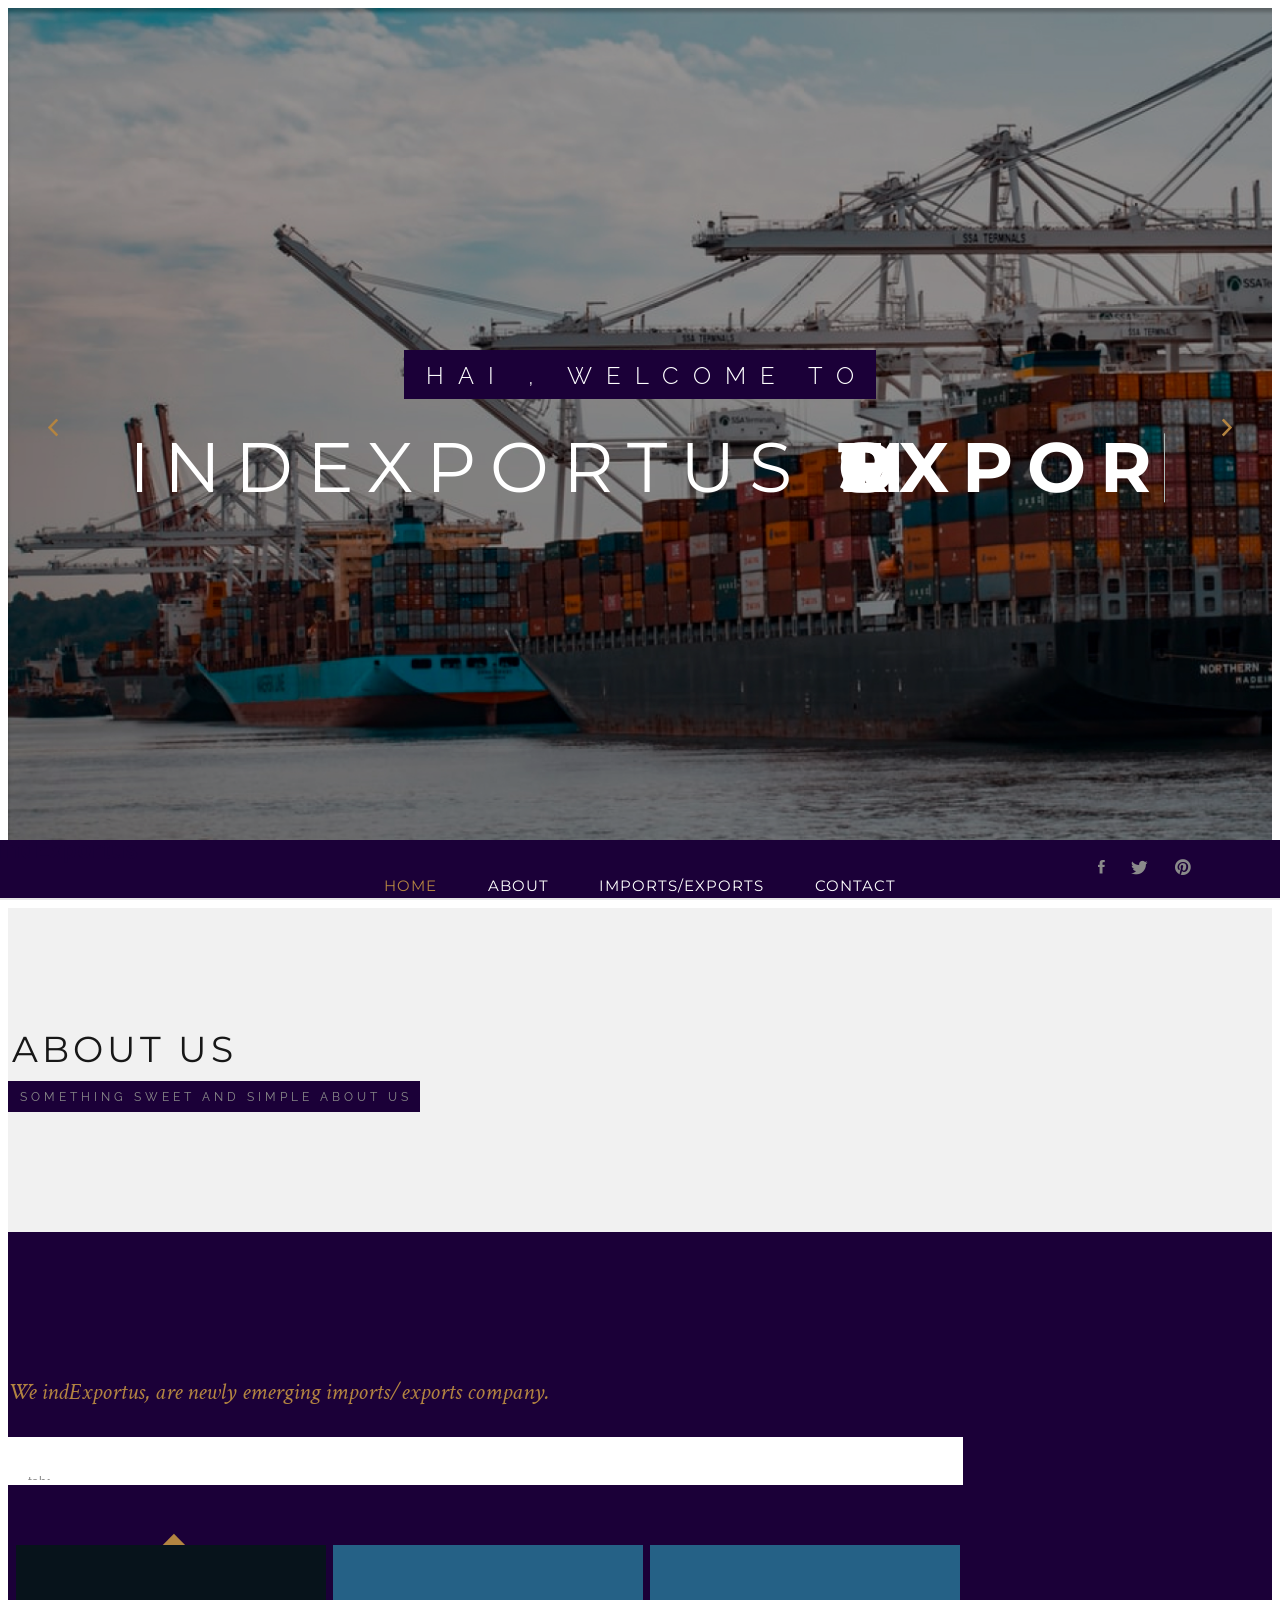
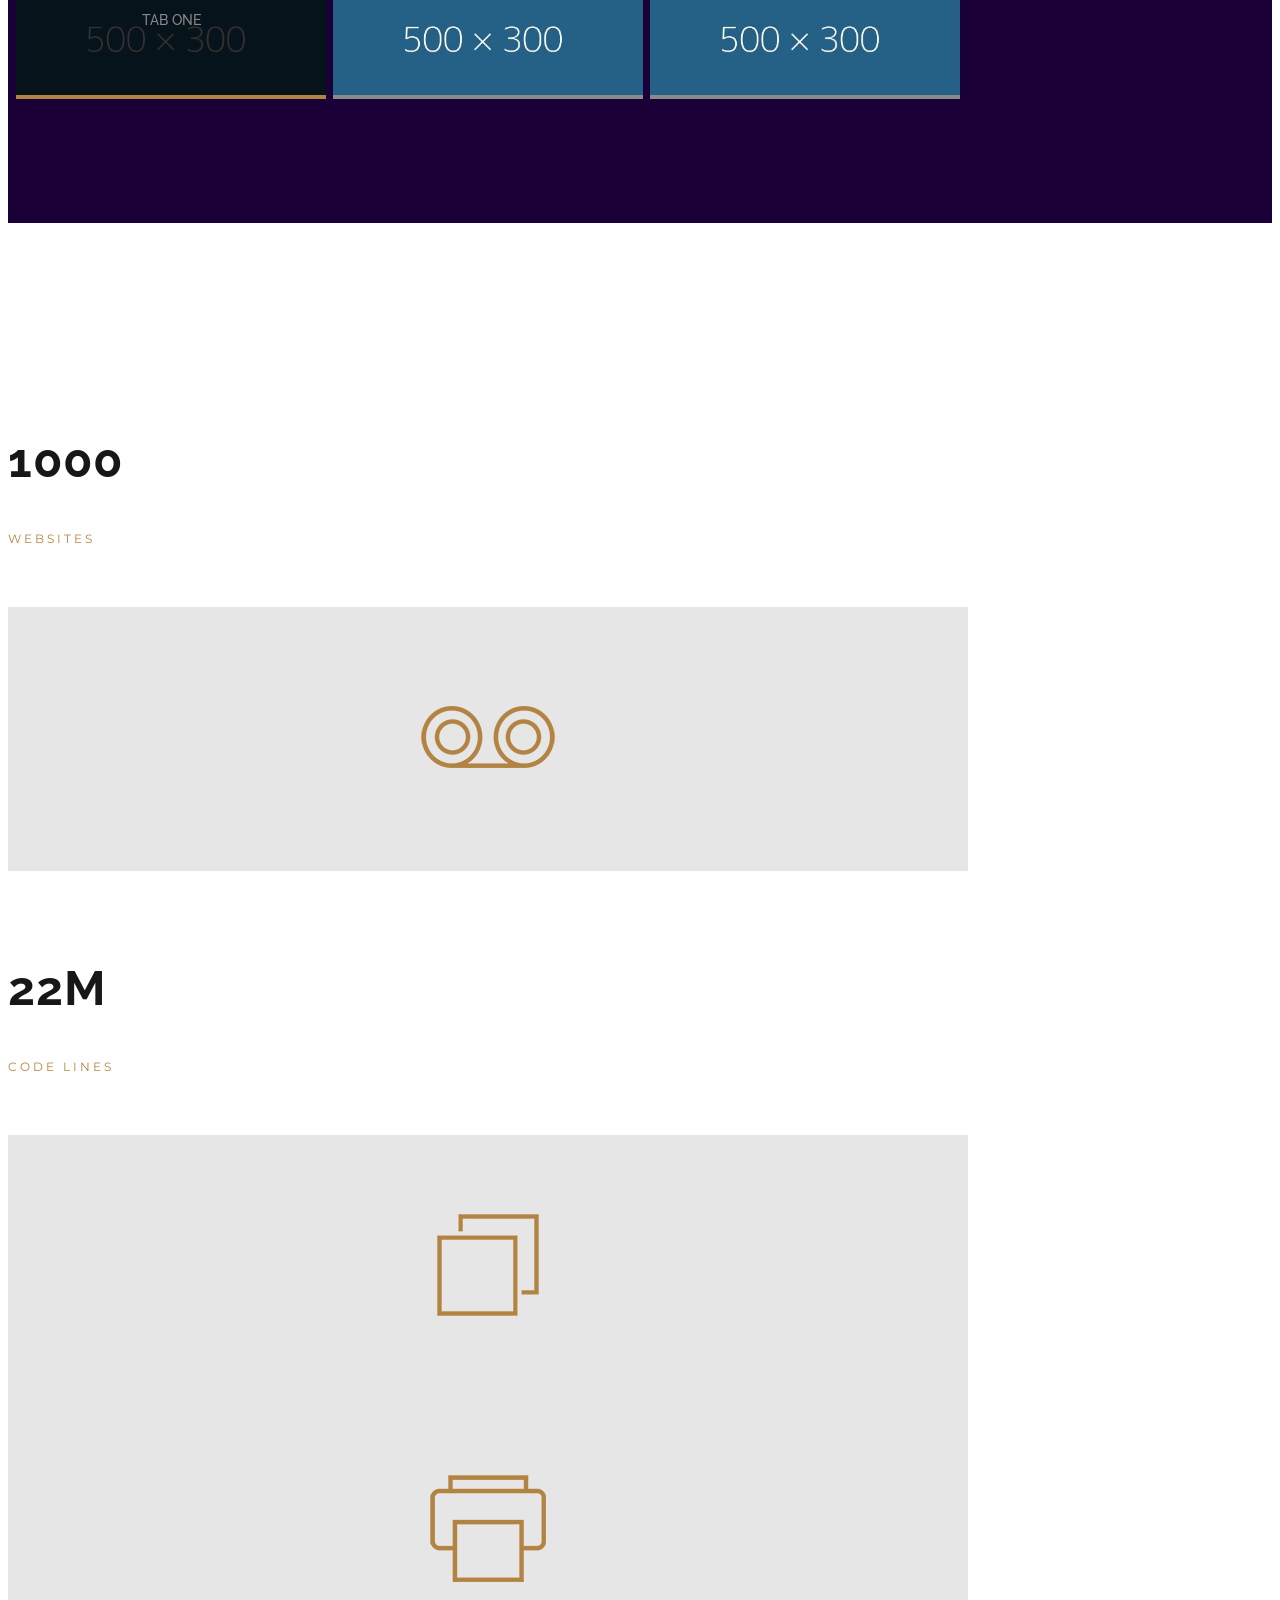
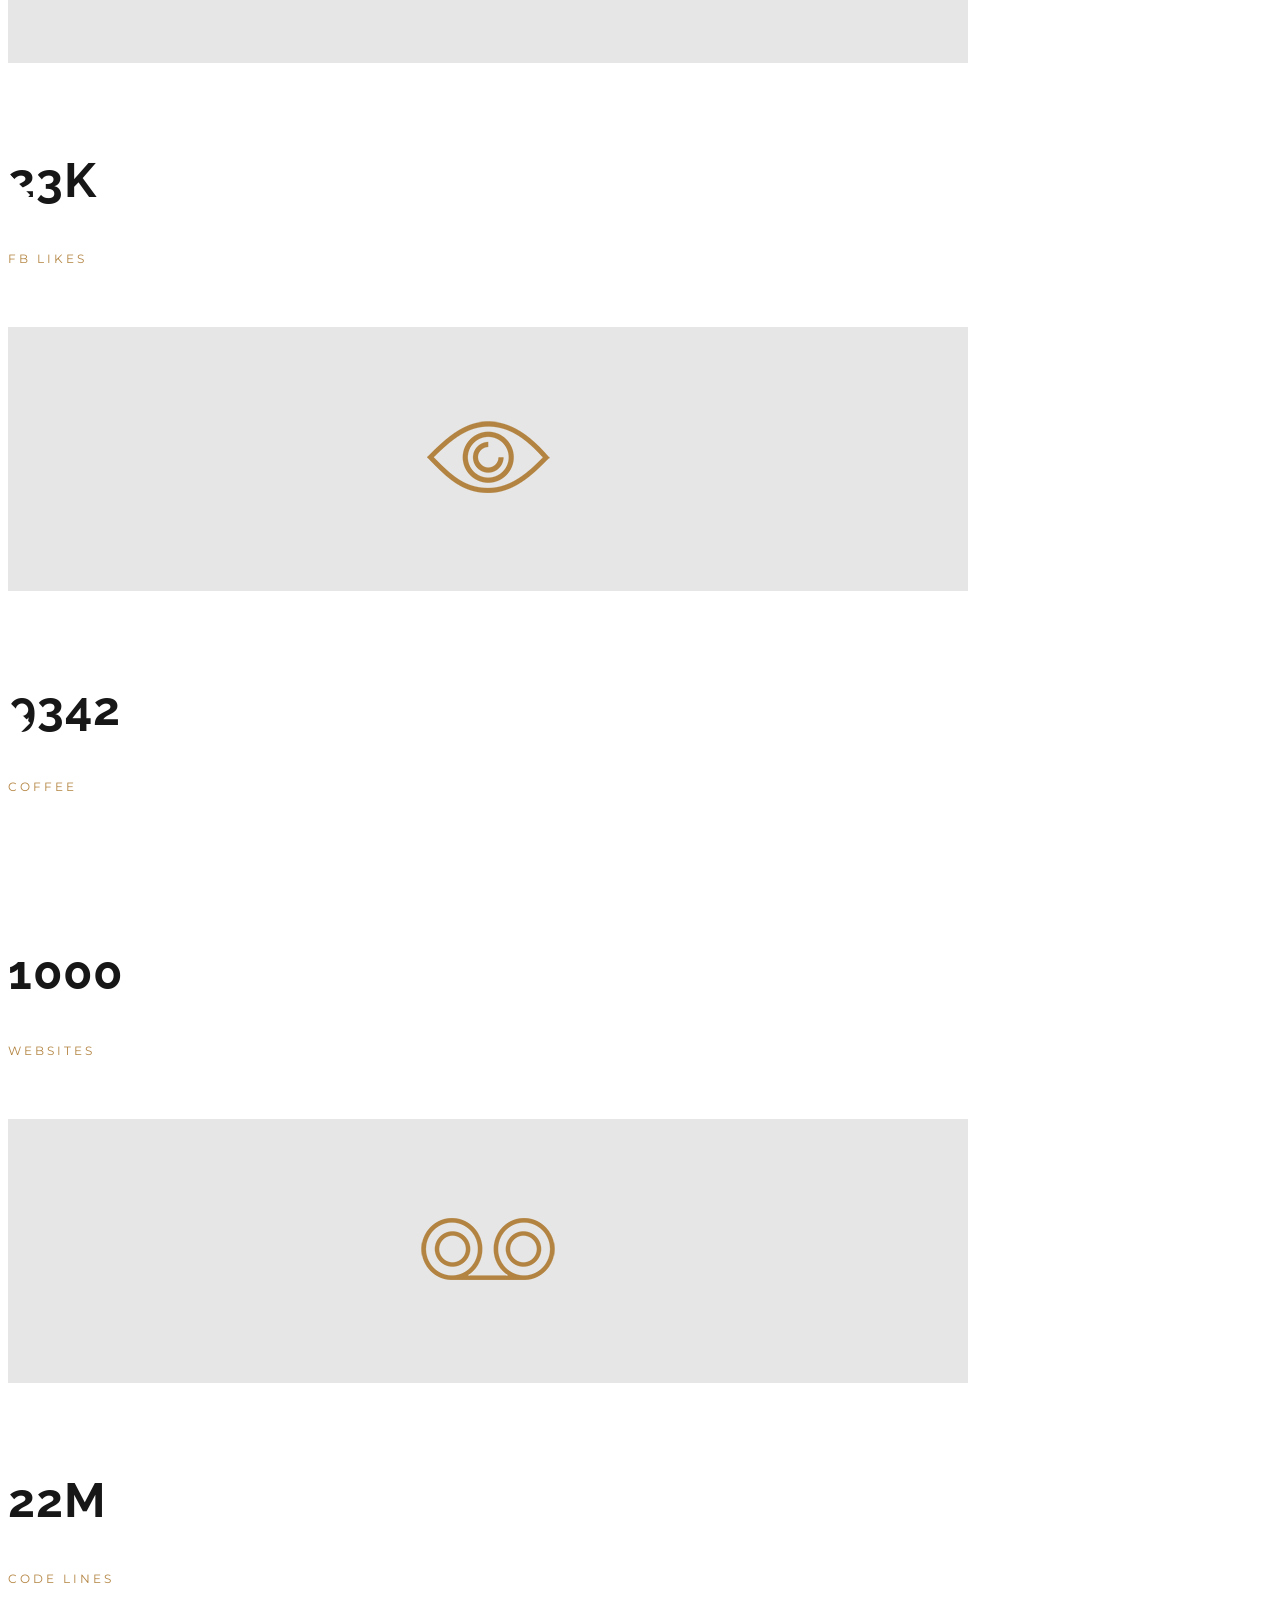
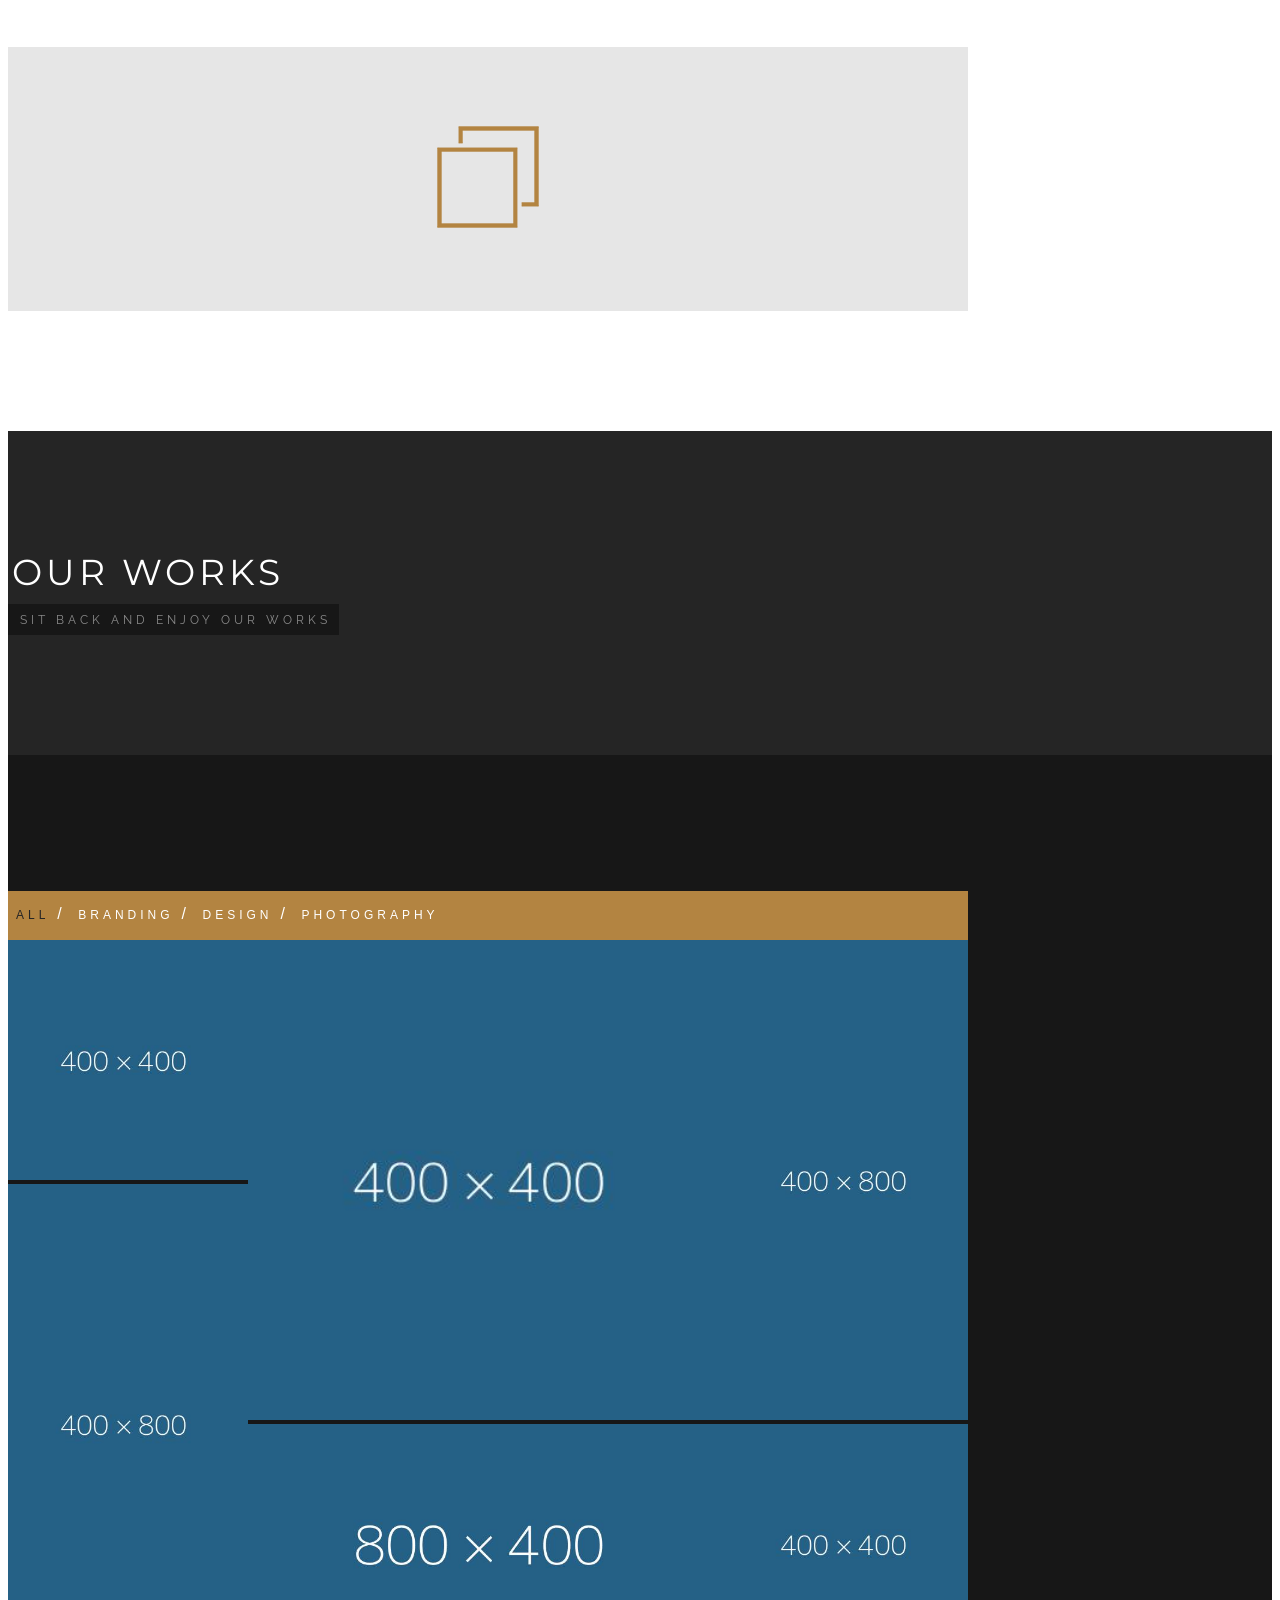
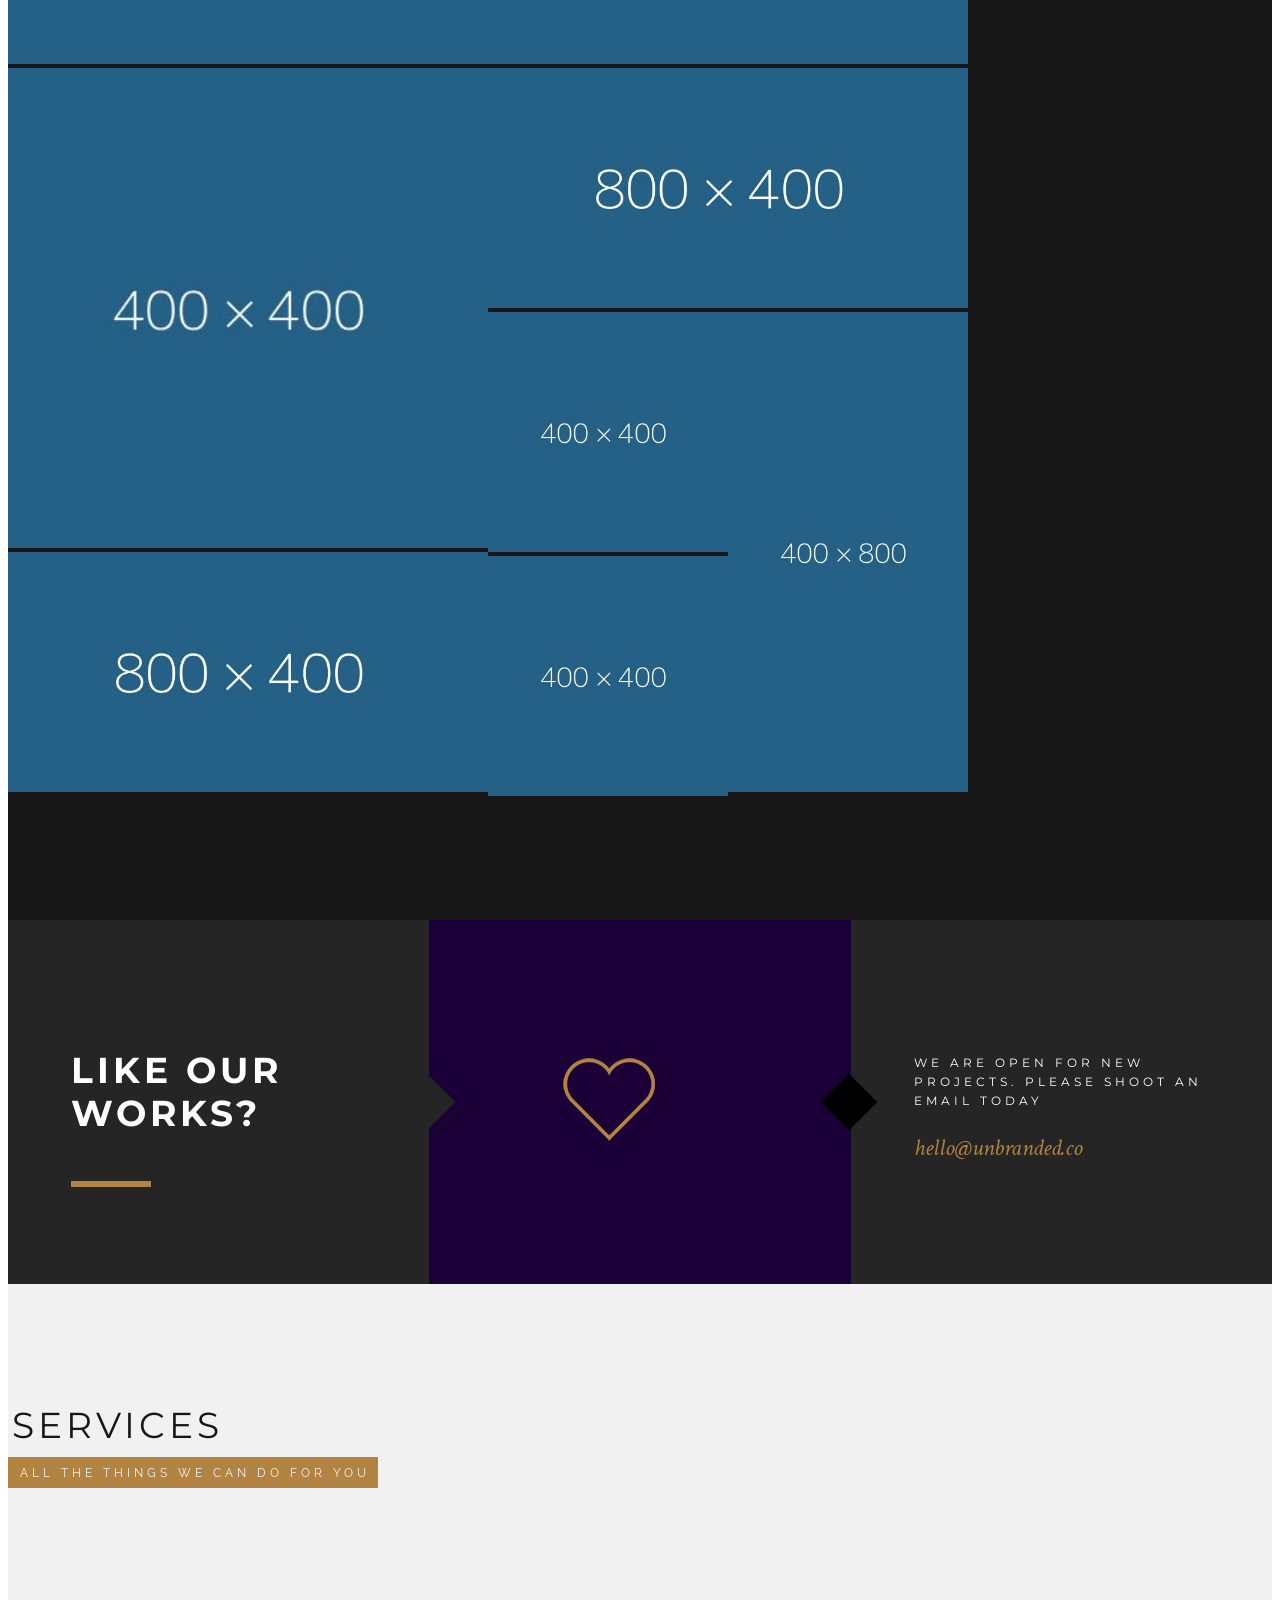
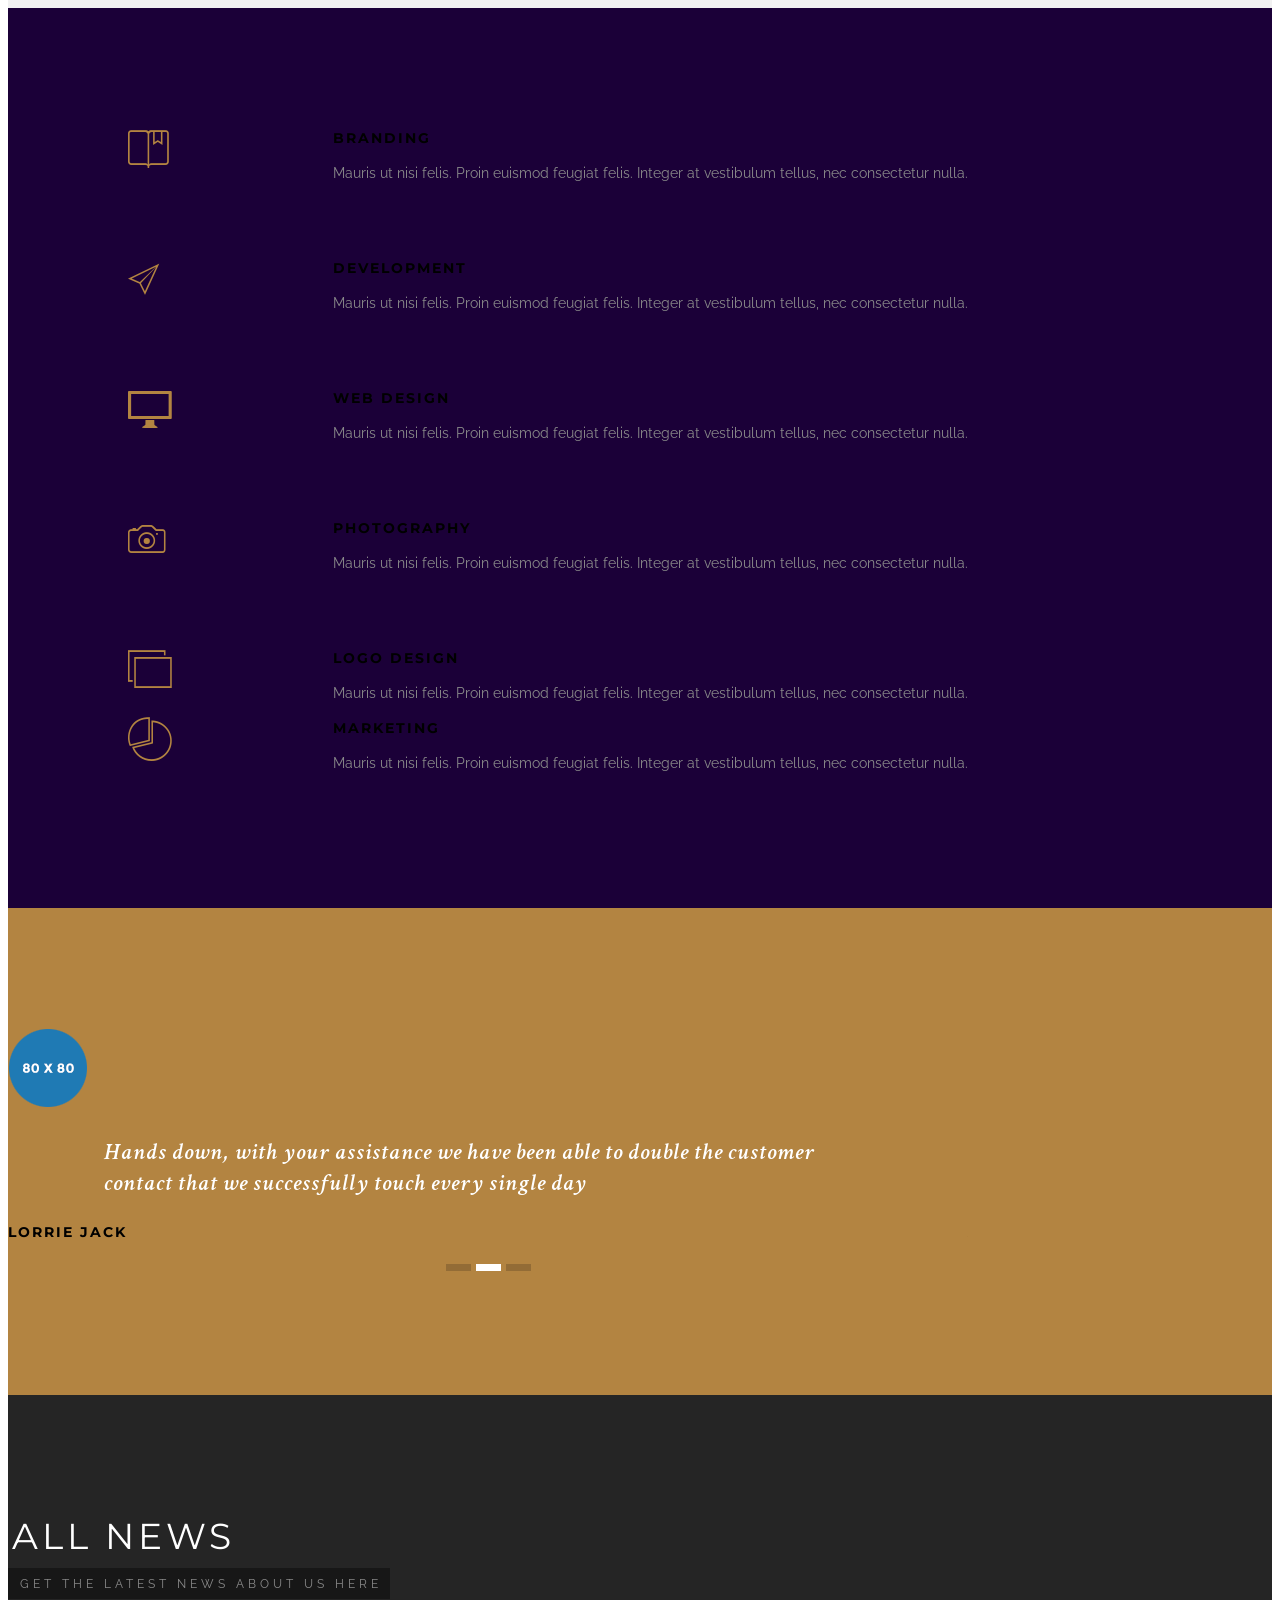
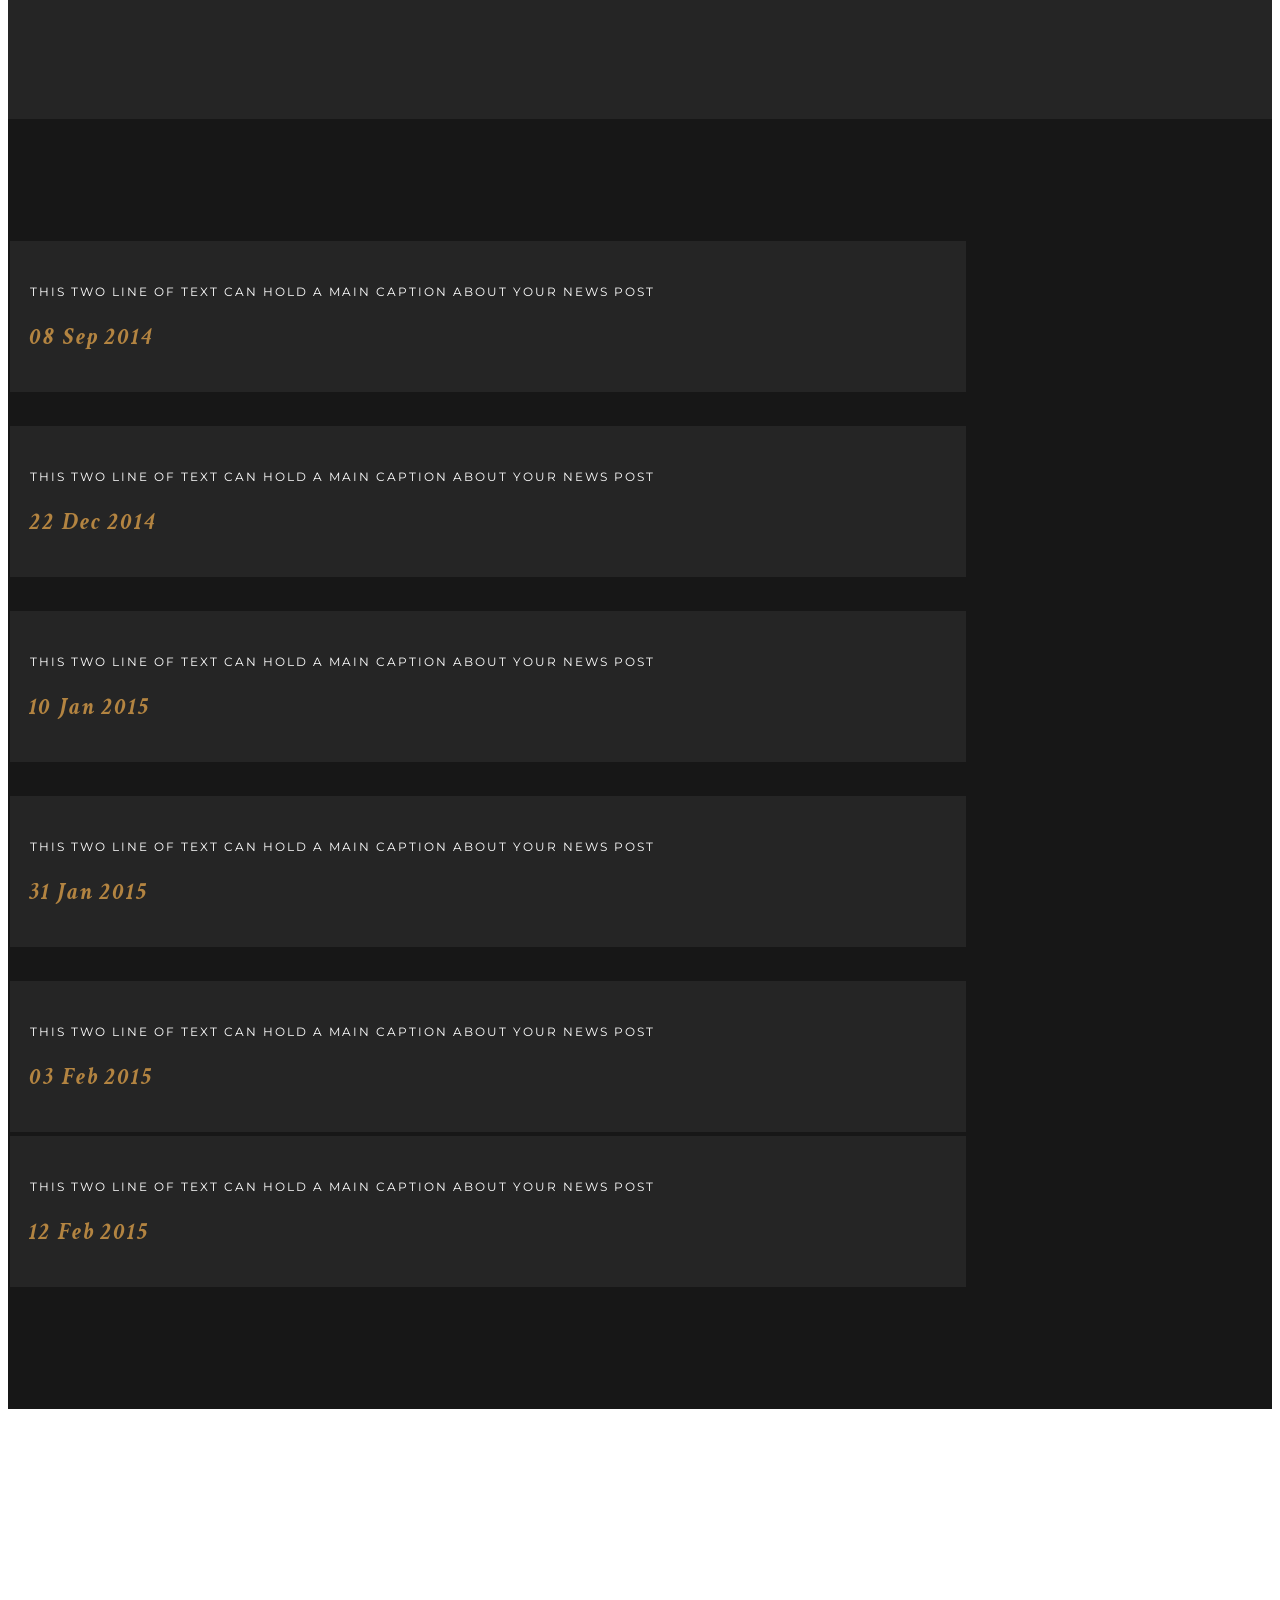
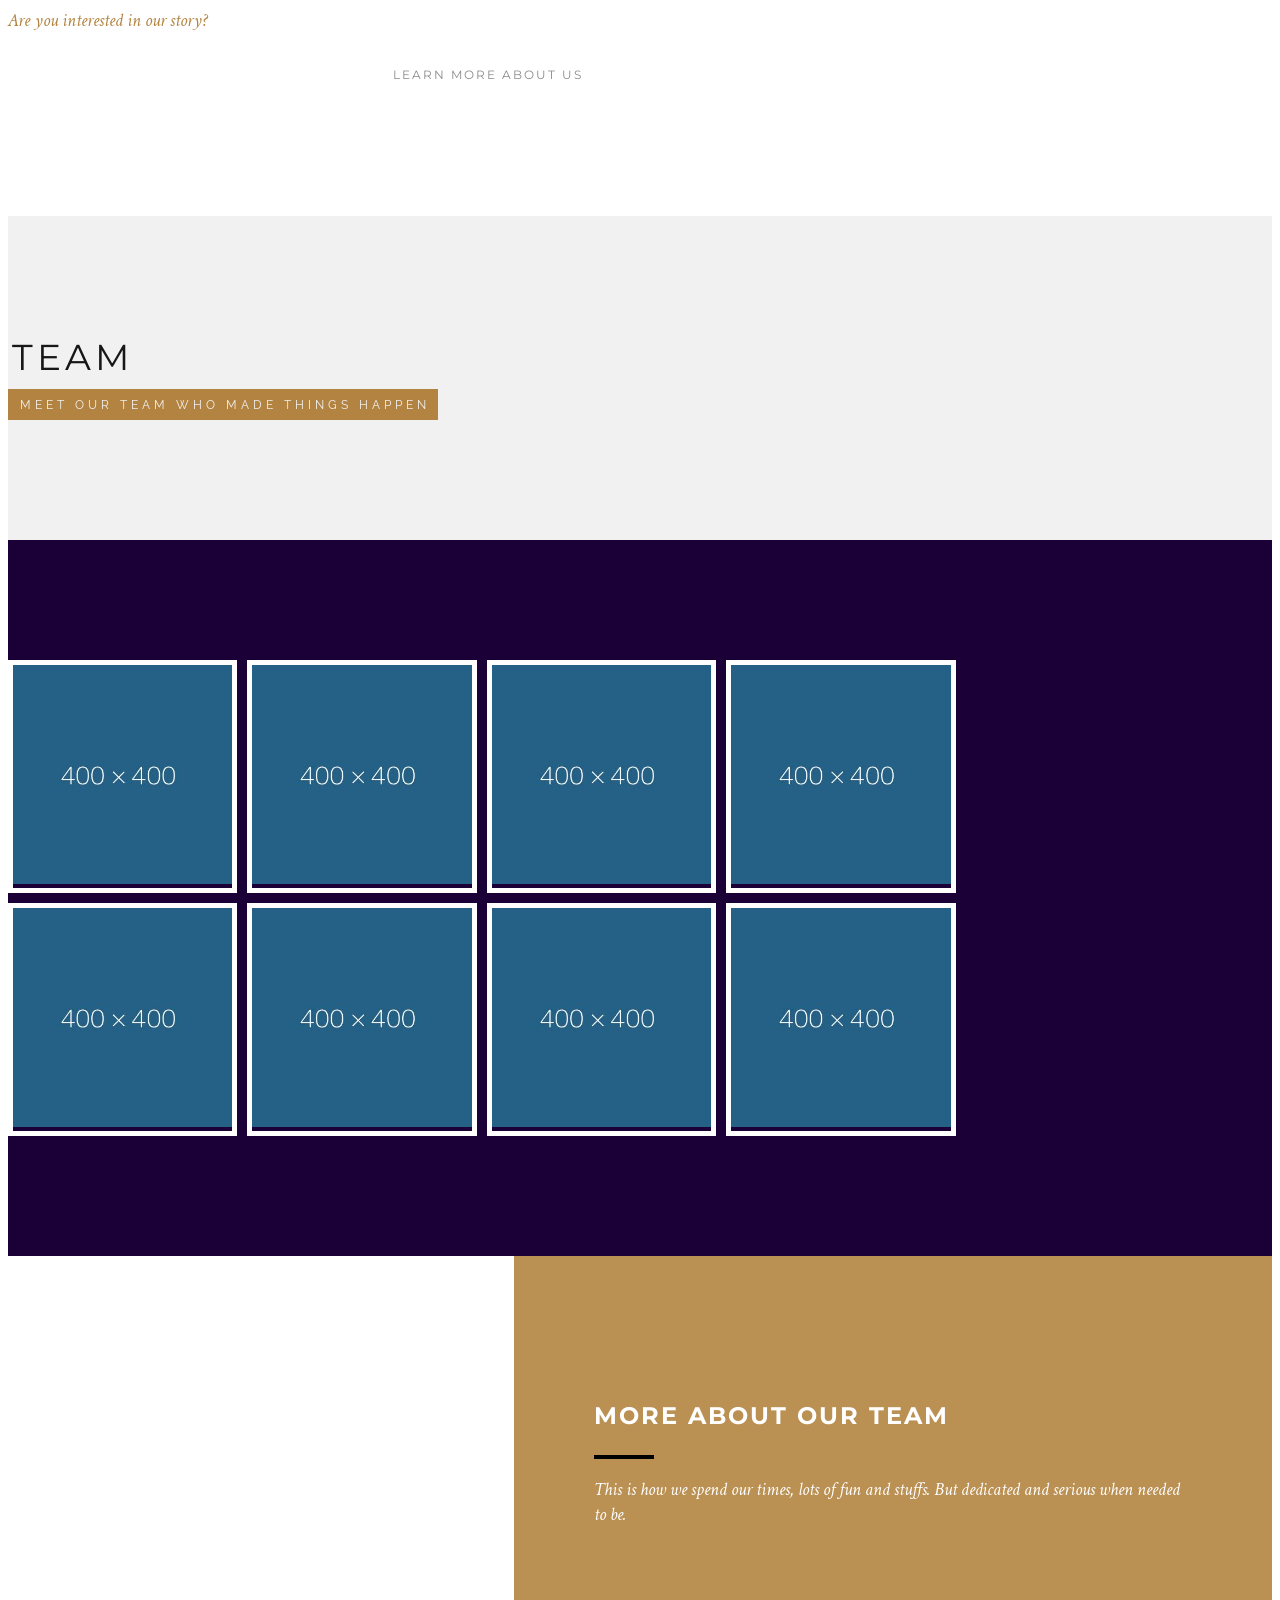
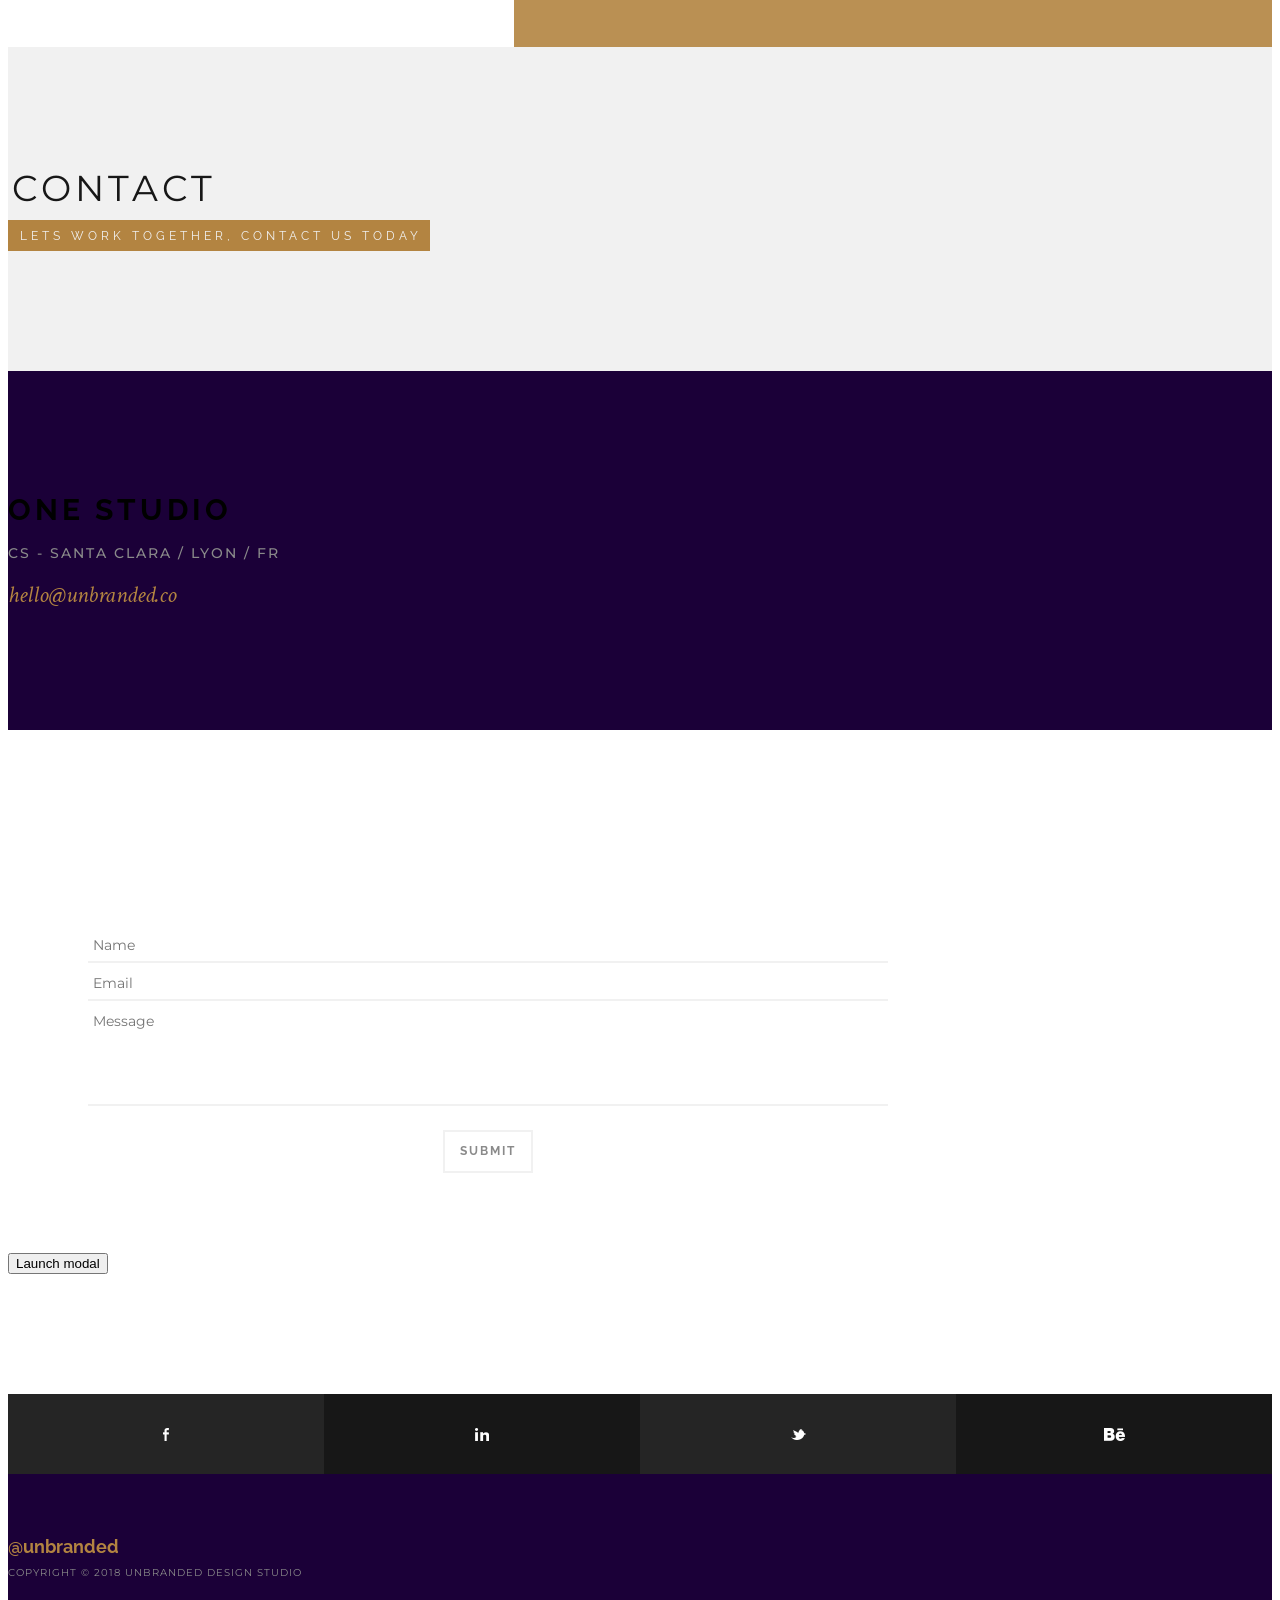
==== commit c0f8873d: "added row images" ====
--- a/index.html
+++ b/index.html
@@ -437,6 +437,39 @@
                         </article>
 
                     </div>
+                    <div class="row">
+
+                        <article class="col-sm-3 col-md-3 tile-block">
+                            <div class="content-section">
+                                <div class="content text-center">
+                                    <p class="number font2">1000</p>
+                                    <p class="text font1">websites</p>
+                                </div>
+                            </div>
+                        </article>
+
+                        <article class="col-sm-3 col-md-3 tile-block">
+                            <div class=" img-section">
+                                <img class="img-responsive" src="images/about/1.png" alt="arc" data-no-retina>
+                            </div>
+                        </article>
+
+                        <article class="col-sm-3 col-md-3 tile-block">
+                            <div class="content-section">
+                                <div class="content text-center">
+                                    <p class="number font2">22m</p>
+                                    <p class="text font1">code lines</p>
+                                </div>
+                            </div>
+                        </article>
+
+                        <article class="col-sm-3 col-md-3 tile-block">
+                            <div class="img-section">
+                                <img class="img-responsive" src="images/about/2.png" alt="arc" data-no-retina>
+                            </div>
+                        </article>
+
+                    </div>
 
                 </section>
                 <!-- container : ends -->
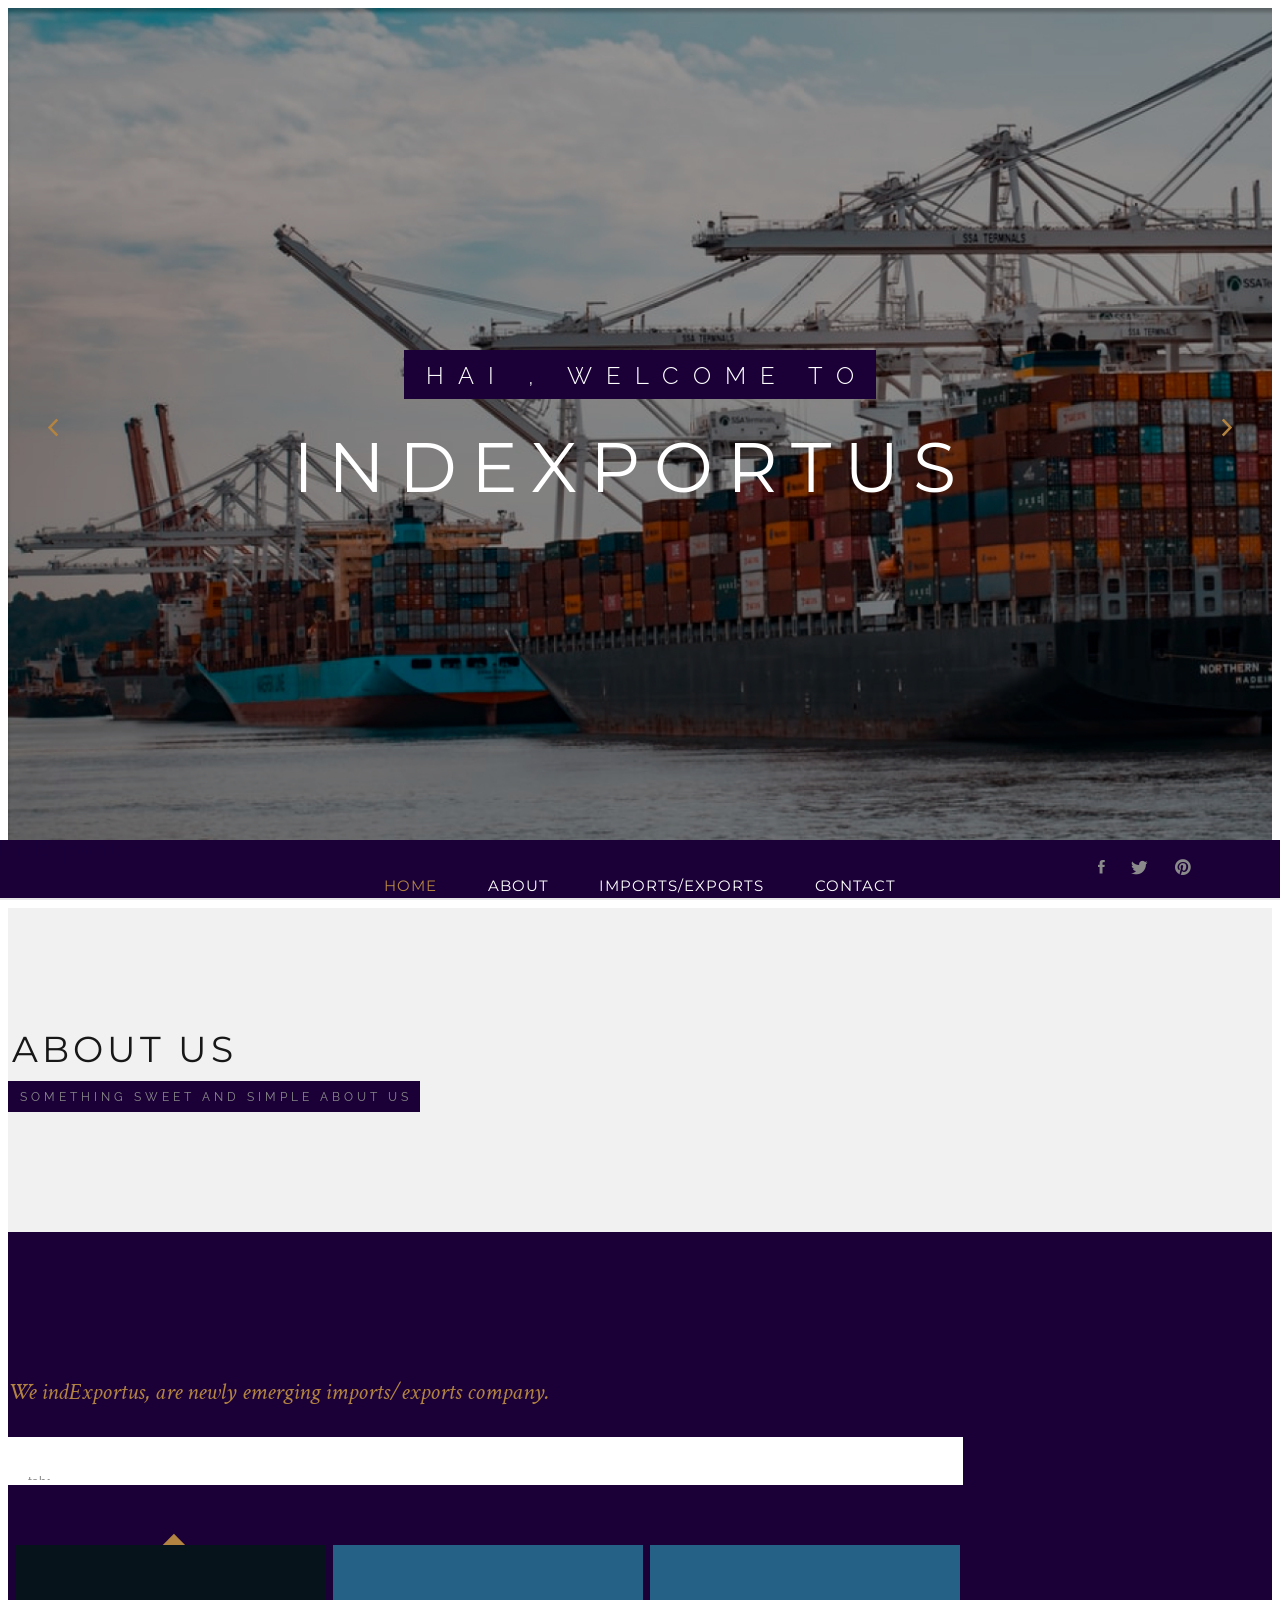
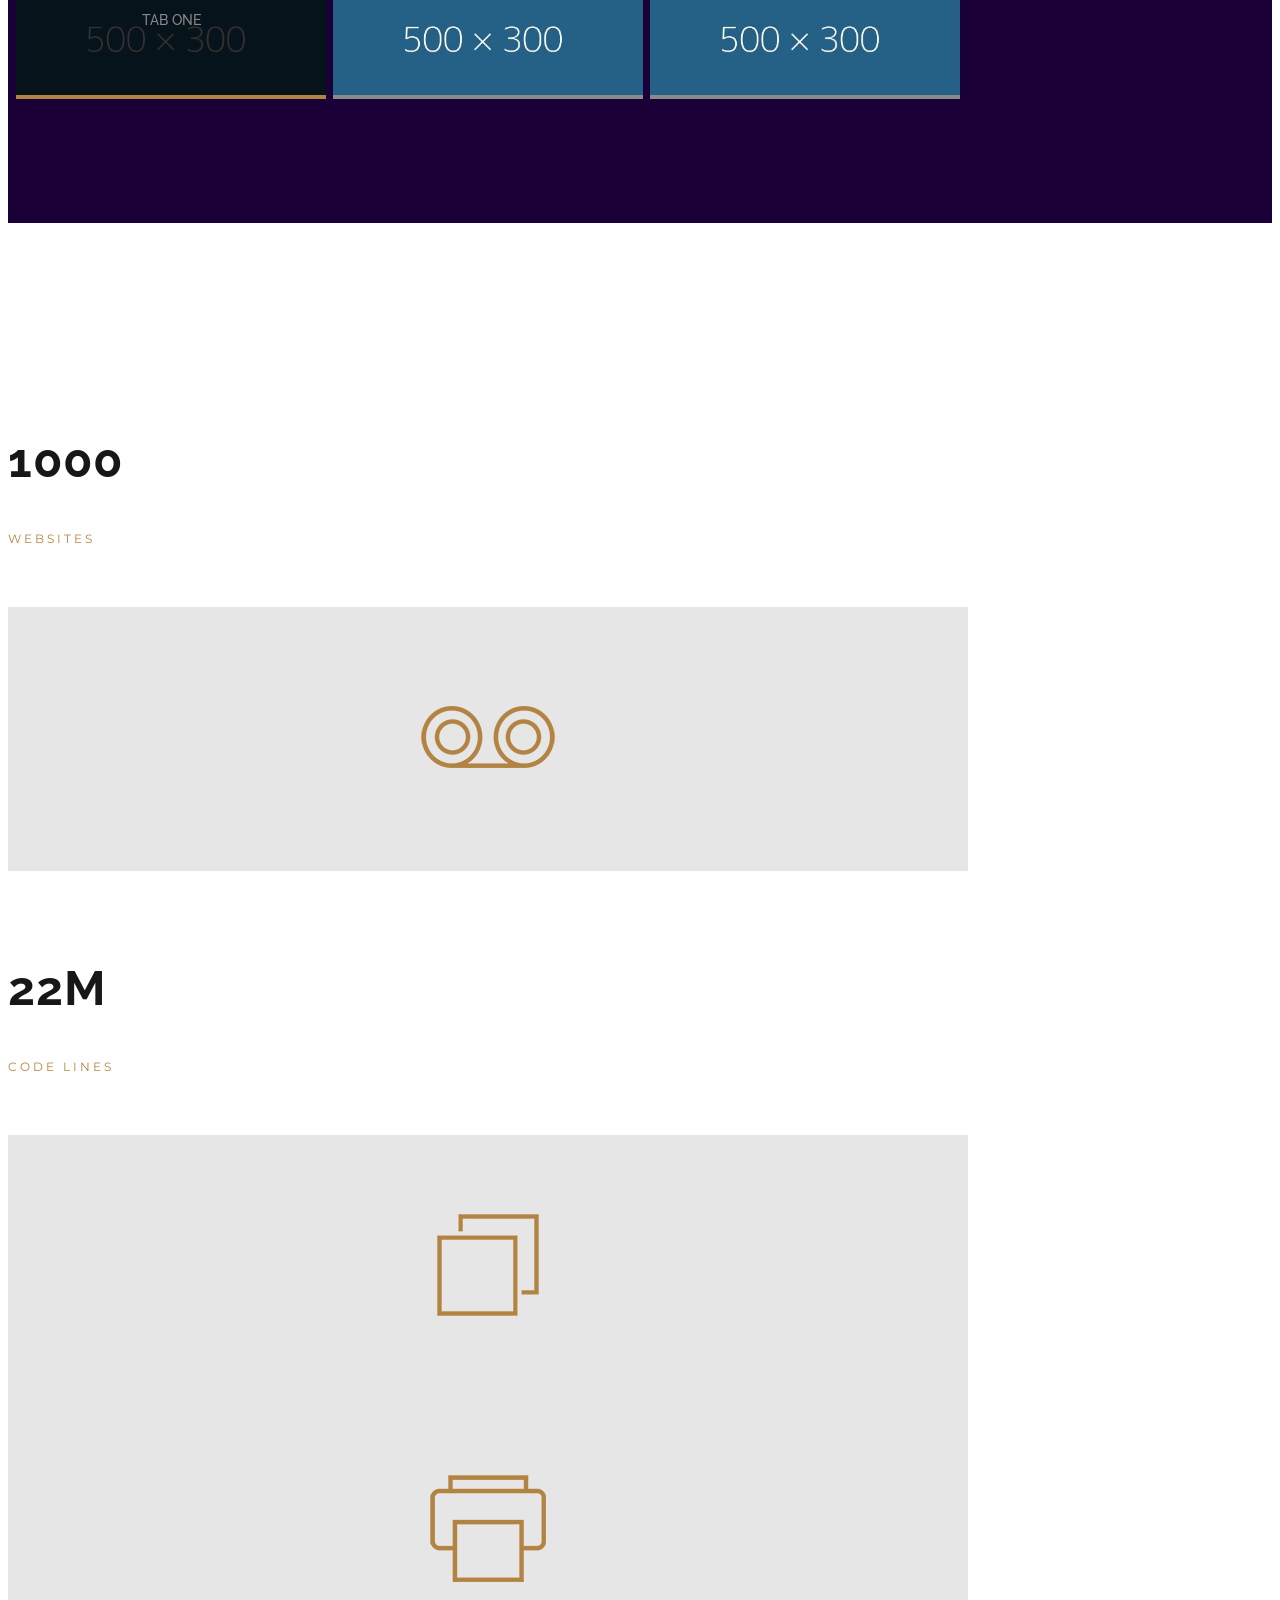
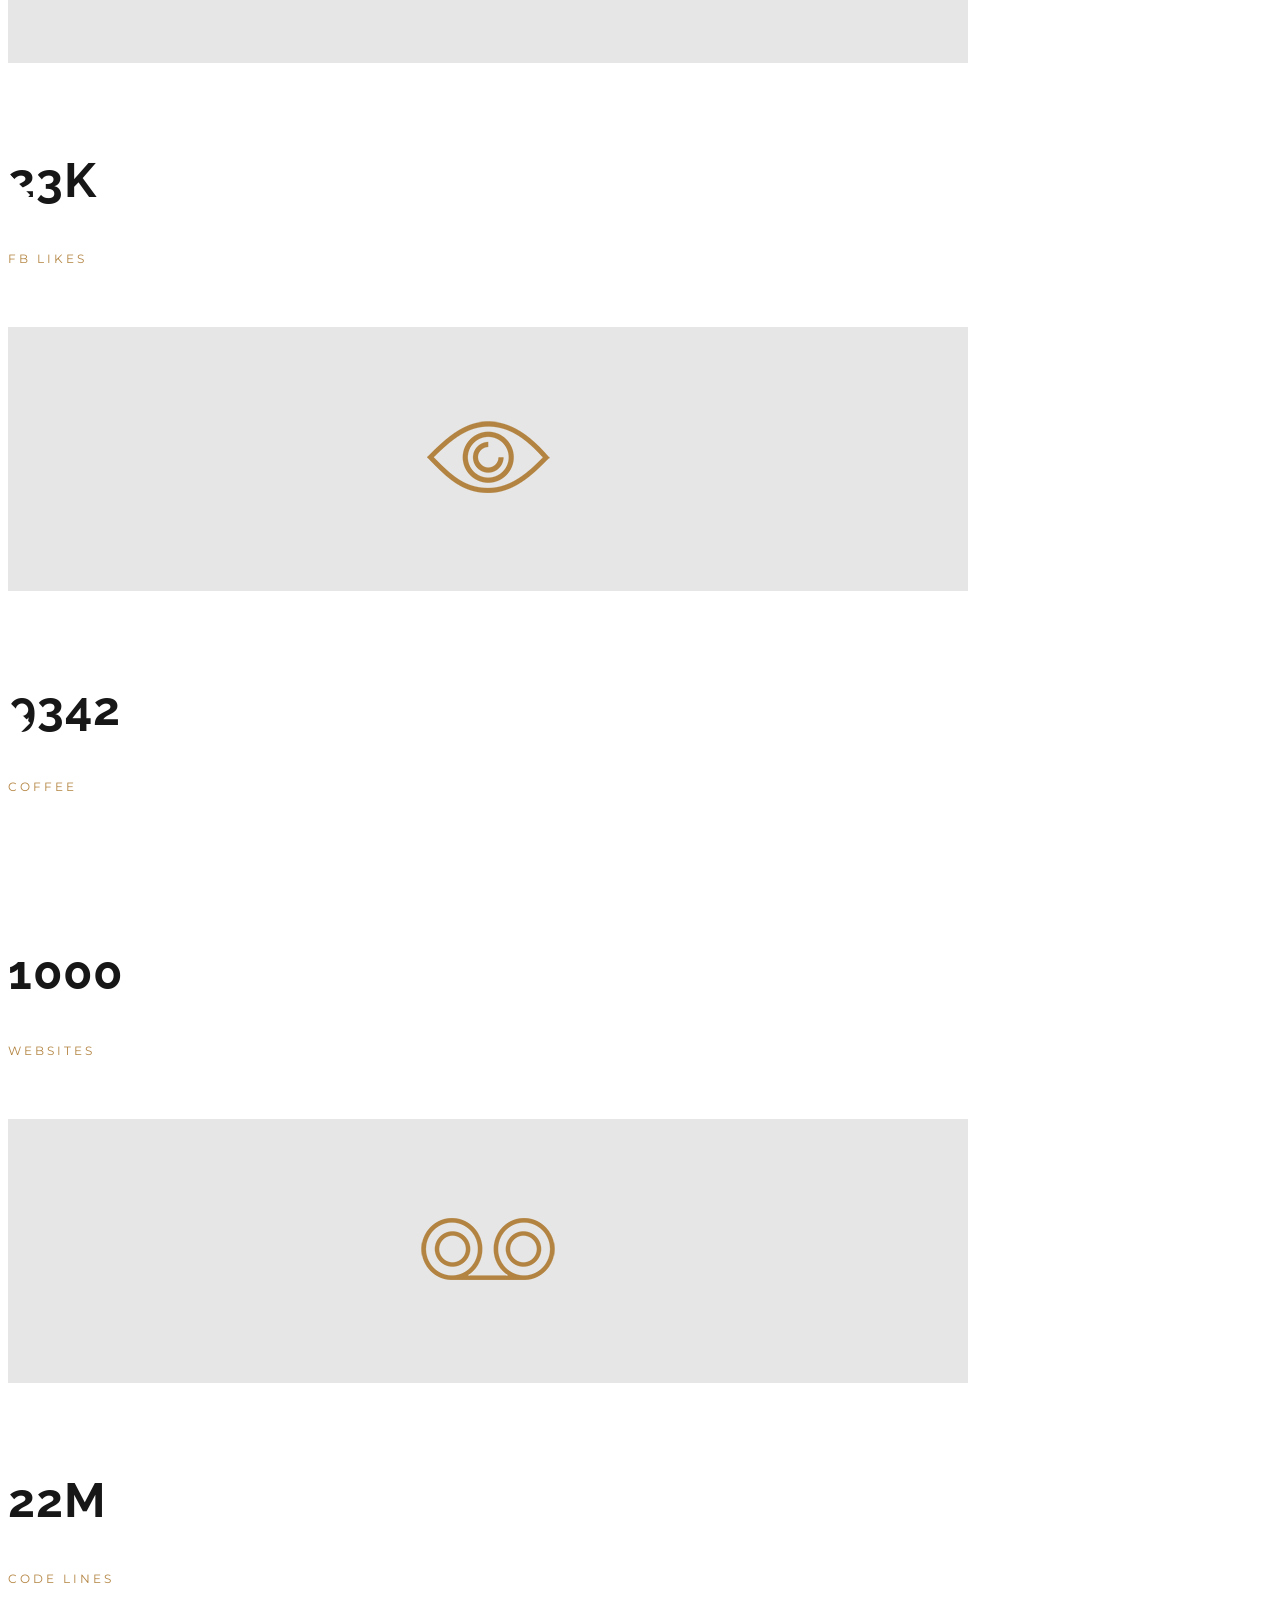
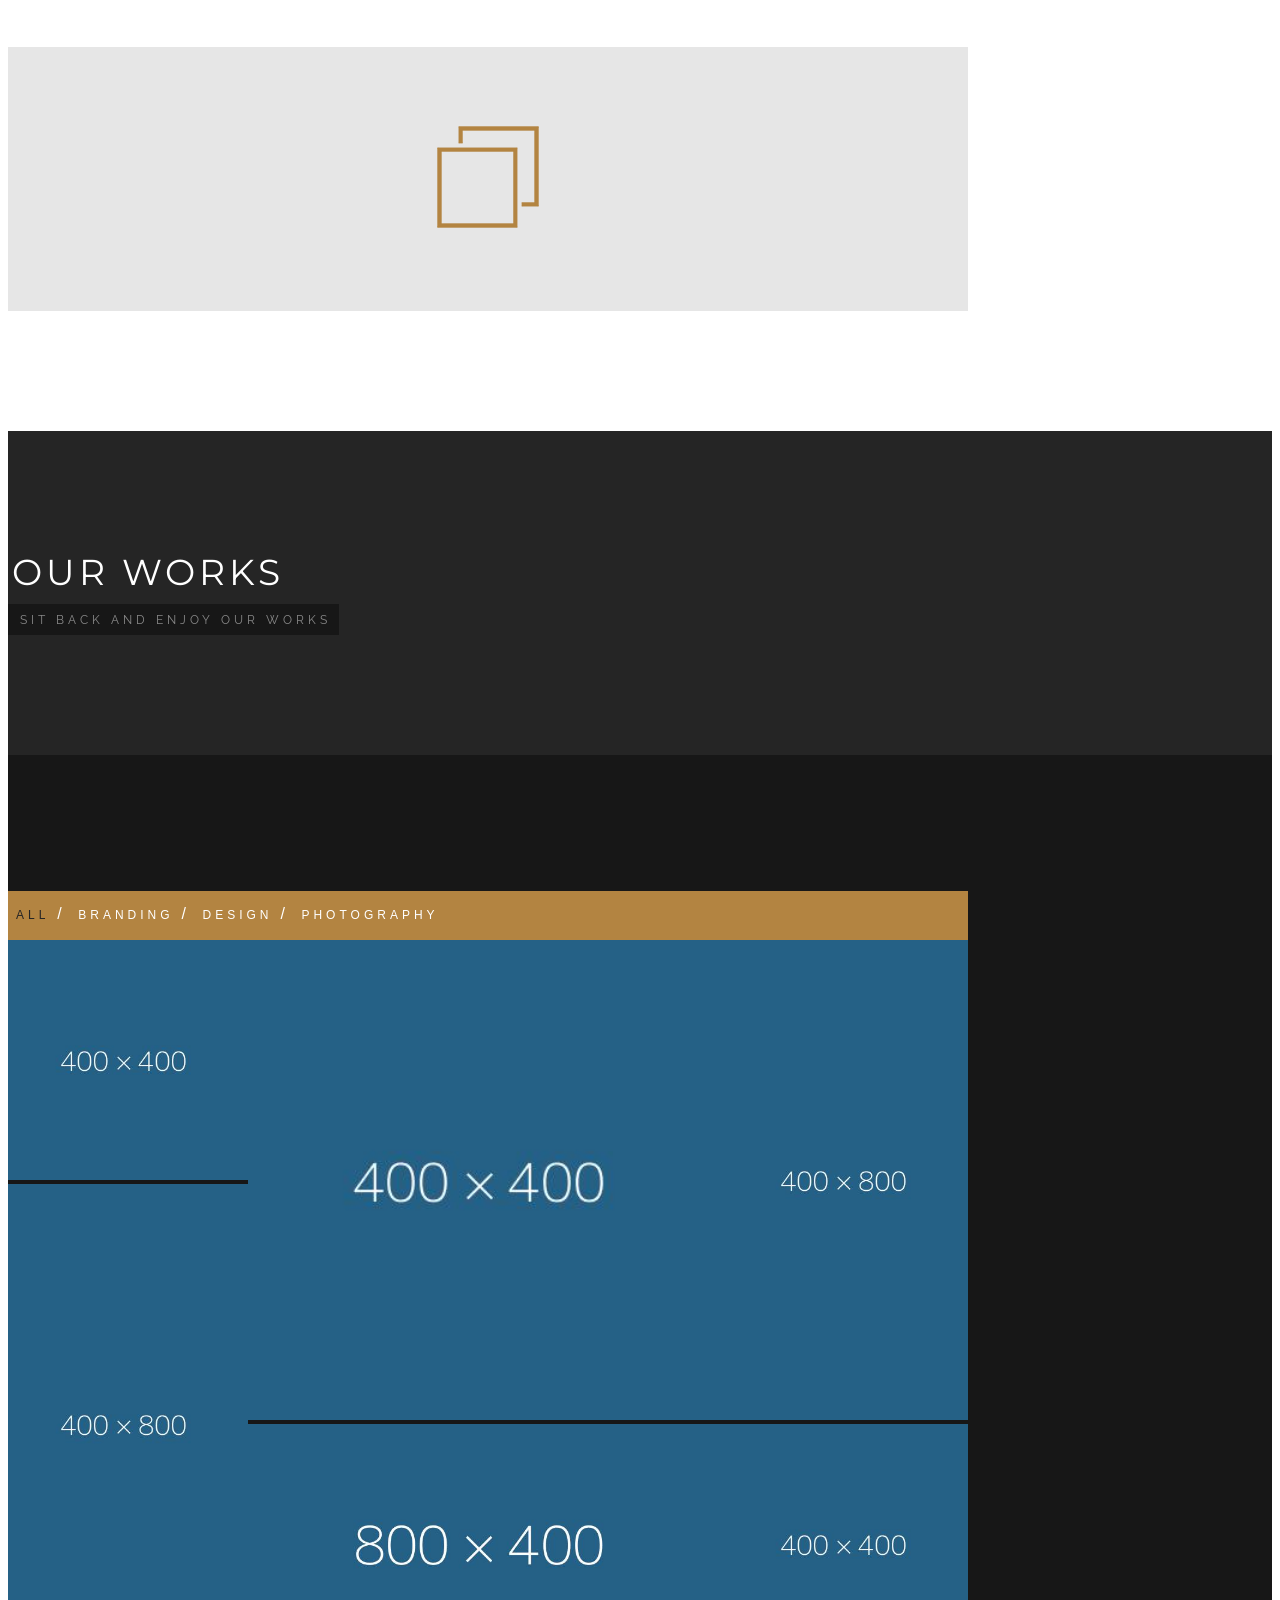
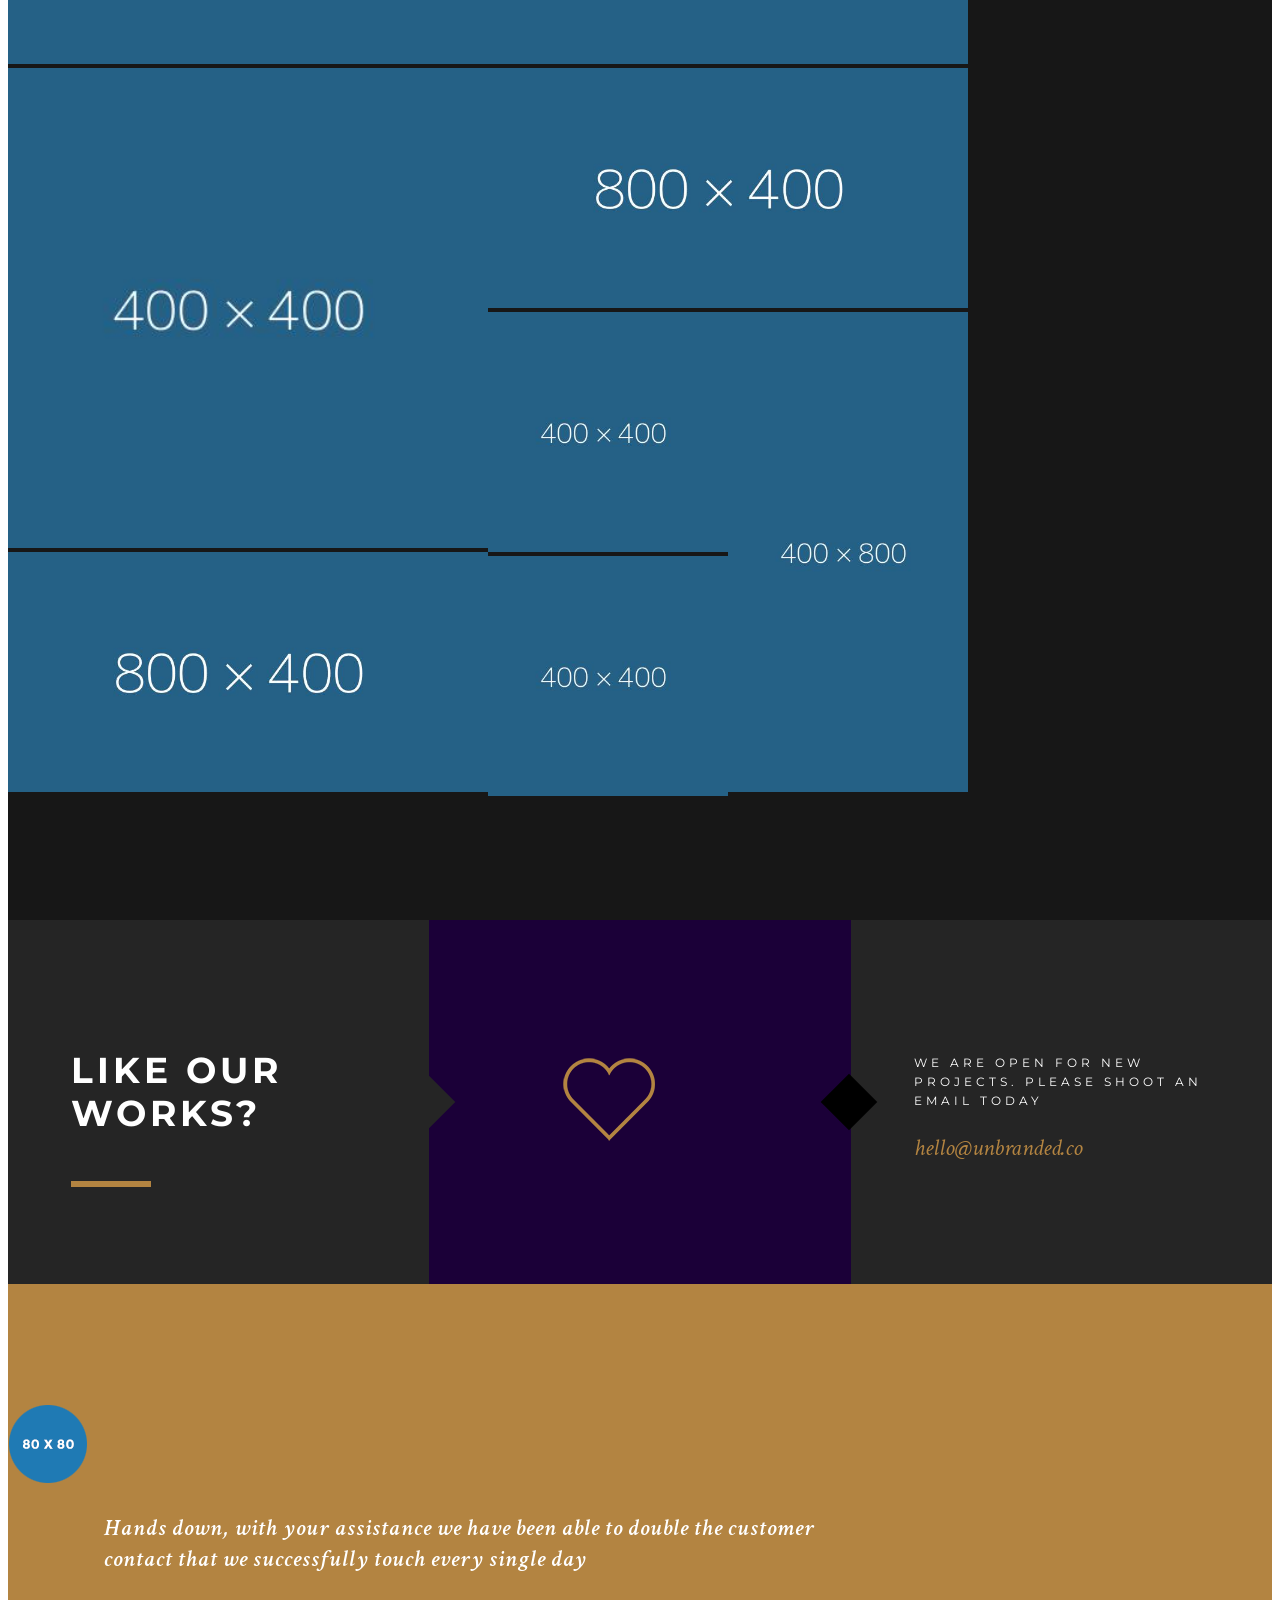
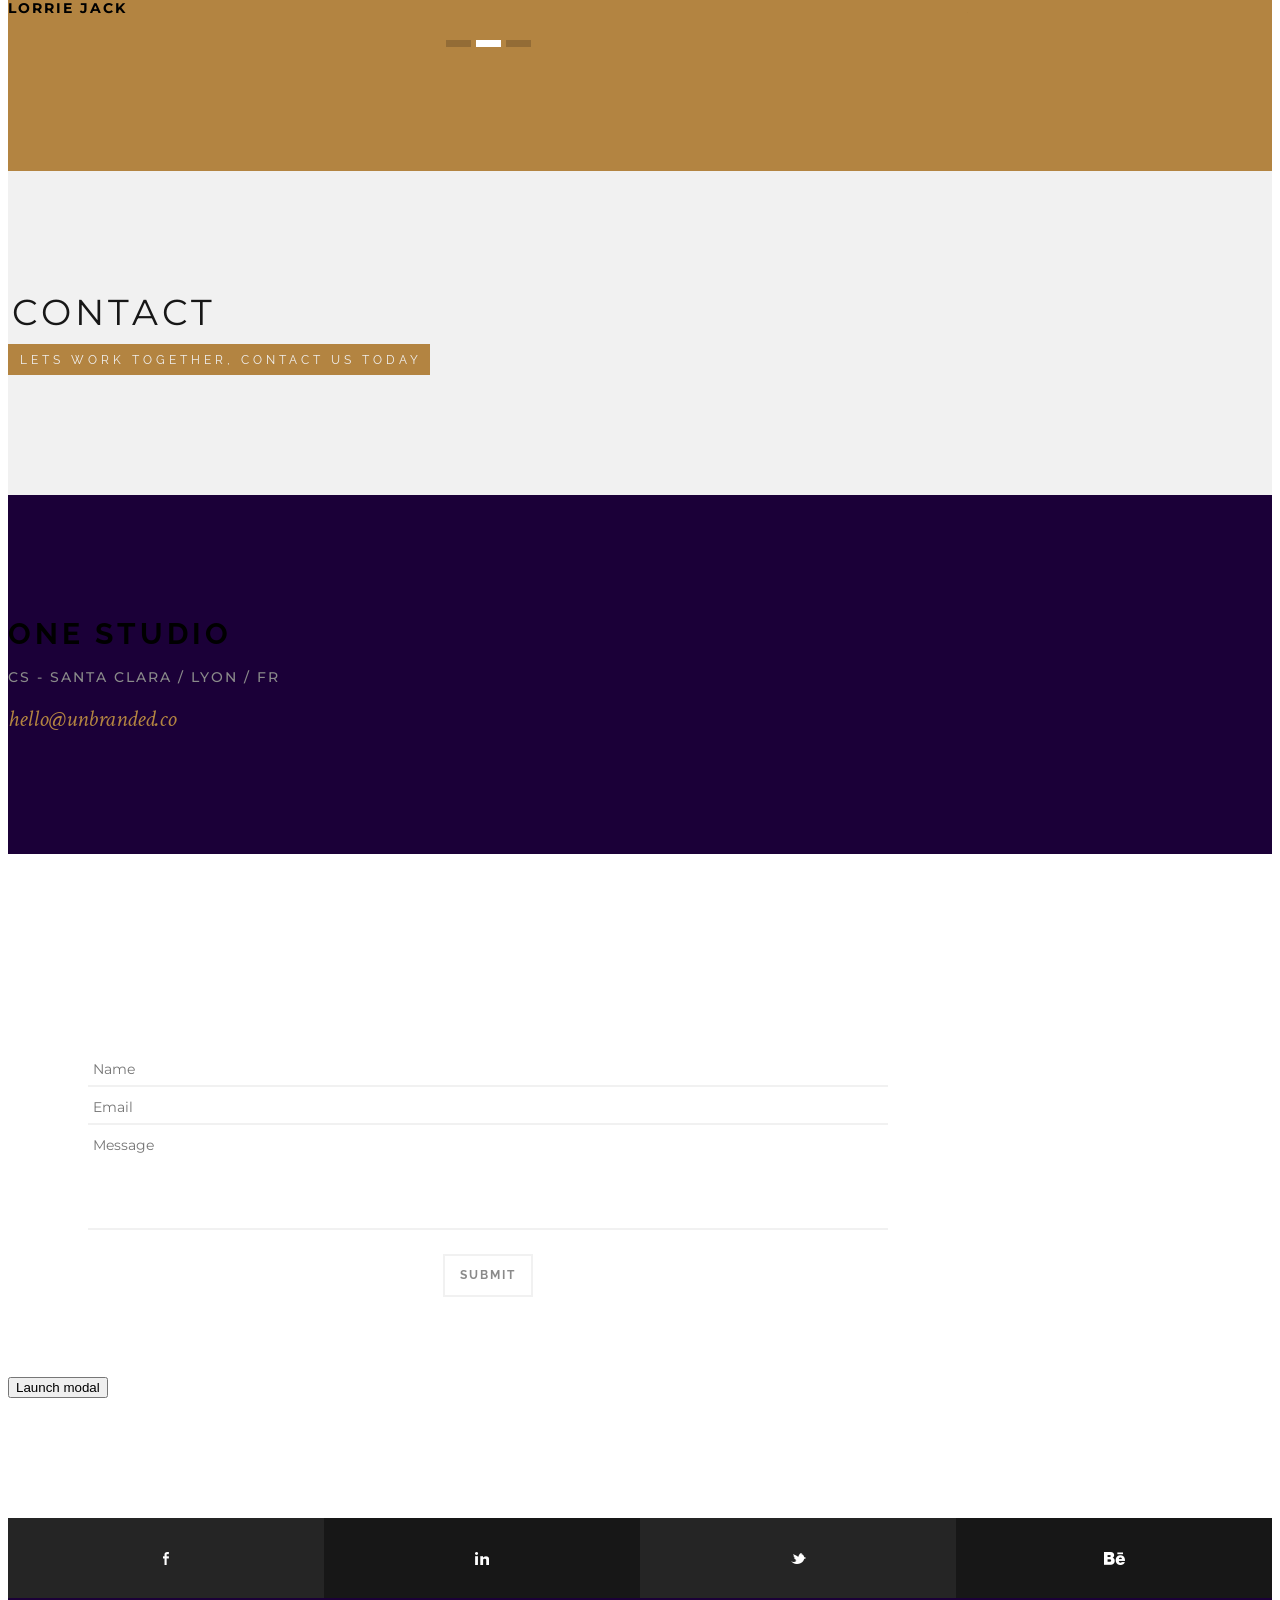
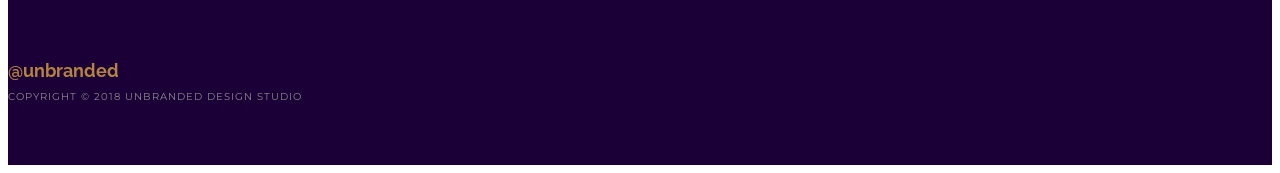
==== commit dca94eed: "removed service,team, and added in oldindex.ht files" ====
--- a/index.html
+++ b/index.html
@@ -811,162 +811,7 @@
             <!-- inner-section : ends -->
         </section>
         <!-- Intermediate-section : ends -->
-
-        <!-- Services-section : starts -->
-        <section id="services" class="page-section page-section-entry">
-            <!-- inner-section : starts -->
-            <section class="inner-section pad-top pad-bottom light-white">
-                <!-- container : starts -->
-                <section class="container">
-                    <div class="row">
-                        <article class="col-md-12 text-center">
-                            <div class="section-head type-three text-center">
-                                <h2 class="heading font1">services</h2>
-                                <h4><span class="sub-heading font2 main">all the things we can do for you</span></h4>
-                            </div>
-                        </article>
-                    </div>
-                </section>
-                <!-- container : ends -->
-            </section>
-            <!-- inner-section : ends -->
-            <section class="inner-section parallax parallax-layer-02">
-                <div class="row custom-no-margin">
-                    <article class="col-md-8 custom-no-padding">
-                        <div class="services-container pad-top pad-bottom white">
-                            <div class="row">
-
-                                <article class="col-sm-6 col-md-6">
-                                    <div class="services-wrap add-bottom-half">
-                                        <div class="img-section">
-                                            <i class="service-icon ion-ios-bookmarks-outline"></i>
-                                        </div>
-                                        <div class="content-section">
-                                            <div class='heading'>
-                                                <h3 class="font1">branding</h3>
-                                            </div>
-                                            <div class="text">
-                                                <p class="font2">
-                                                    Mauris ut nisi felis. Proin euismod feugiat felis. Integer at vestibulum tellus, nec consectetur nulla.
-                                                </p>
-                                            </div>
-                                        </div>
-                                        <div class="clear-float"></div>
-                                    </div>
-                                </article>
-
-                                <article class="col-sm-6 col-md-6">
-                                    <div class="services-wrap add-bottom-half">
-                                        <div class="img-section">
-                                            <i class="service-icon ion-ios-paperplane-outline"></i>
-                                        </div>
-                                        <div class="content-section">
-                                            <div class='heading'>
-                                                <h3 class="font1">development</h3>
-                                            </div>
-                                            <div class="text">
-                                                <p class="font2">
-                                                    Mauris ut nisi felis. Proin euismod feugiat felis. Integer at vestibulum tellus, nec consectetur nulla.
-                                                </p>
-                                            </div>
-                                        </div>
-                                        <div class="clear-float"></div>
-                                    </div>
-                                </article>
-
-                            </div>
-
-                            <div class="row">
-
-                                <article class="col-sm-6 col-md-6">
-                                    <div class="services-wrap add-bottom-half">
-                                        <div class="img-section">
-                                            <i class="service-icon ion-monitor"></i>
-                                        </div>
-                                        <div class="content-section">
-                                            <div class='heading'>
-                                                <h3 class="font1">web design</h3>
-                                            </div>
-                                            <div class="text">
-                                                <p class="font2">
-                                                    Mauris ut nisi felis. Proin euismod feugiat felis. Integer at vestibulum tellus, nec consectetur nulla.
-                                                </p>
-                                            </div>
-                                        </div>
-                                        <div class="clear-float"></div>
-                                    </div>
-                                </article>
-
-                                <article class="col-sm-6 col-md-6">
-                                    <div class="services-wrap add-bottom-half">
-                                        <div class="img-section">
-                                            <i class="service-icon ion-ios-camera-outline"></i>
-                                        </div>
-                                        <div class="content-section">
-                                            <div class='heading'>
-                                                <h3 class="font1">photography</h3>
-                                            </div>
-                                            <div class="text">
-                                                <p class="font2">
-                                                    Mauris ut nisi felis. Proin euismod feugiat felis. Integer at vestibulum tellus, nec consectetur nulla.
-                                                </p>
-                                            </div>
-                                        </div>
-                                        <div class="clear-float"></div>
-                                    </div>
-                                </article>
-
-                            </div>
-
-                            <div class="row">
-
-                                <article class="col-sm-6 col-md-6">
-                                    <div class="services-wrap mobile-add-bottom-half">
-                                        <div class="img-section">
-                                            <i class="service-icon ion-ios-photos-outline"></i>
-                                        </div>
-                                        <div class="content-section">
-                                            <div class='heading'>
-                                                <h3 class="font1">logo design</h3>
-                                            </div>
-                                            <div class="text">
-                                                <p class="font2">
-                                                    Mauris ut nisi felis. Proin euismod feugiat felis. Integer at vestibulum tellus, nec consectetur nulla.
-                                                </p>
-                                            </div>
-                                        </div>
-                                        <div class="clear-float"></div>
-                                    </div>
-                                </article>
-
-                                <article class="col-sm-6 col-md-6">
-                                    <div class="services-wrap">
-                                        <div class="img-section">
-                                            <i class="service-icon ion-ios-pie-outline"></i>
-                                        </div>
-                                        <div class="content-section">
-                                            <div class='heading'>
-                                                <h3 class="font1">marketing</h3>
-                                            </div>
-                                            <div class="text">
-                                                <p class="font2">
-                                                    Mauris ut nisi felis. Proin euismod feugiat felis. Integer at vestibulum tellus, nec consectetur nulla.
-                                                </p>
-                                            </div>
-                                        </div>
-                                        <div class="clear-float"></div>
-                                    </div>
-                                </article>
-
-                            </div>
-
-                        </div>
-                    </article>
-                </div>
-            </section>
-        </section>
-        <!-- Services-section : ends -->
-
+    
         <!-- Intermediate-section : starts -->
         <section class="intermediate-secton page-section pad-top pad-bottom main">
             <!-- inner-section : starts -->
@@ -974,7 +819,7 @@
                 <!-- container : starts -->
                 <section class="container">
                     <div class="row">
-                        <article class="col-md-12 text-center">
+                        <artsicle class="col-md-12 text-center">
                             <div class="intermediate-testimonial">
 
                                 <div class="one-section-owl-pag-no-nav-contaner">
@@ -1037,471 +882,6 @@
             <!-- inner-section : ends -->
         </section>
         <!-- Intermediate-section : ends -->
-
-        <!-- News-section : starts -->
-        <section id="news" class="page-section page-section-entry">
-            <!-- inner-section : starts -->
-            <section class="inner-section pad-top pad-bottom lighter-black">
-                <!-- container : starts -->
-                <section class="container">
-                    <div class="row">
-                        <article class="col-md-12 text-center">
-                            <div class="row">
-                                <article class="col-md-12 text-center">
-                                    <div class="section-head type-two text-center">
-                                        <h2 class="heading font1">all news</h2>
-                                        <h4><span class="sub-heading font2 light-black">get the latest news about us here</span></h4>
-                                    </div>
-                                </article>
-                            </div>
-                        </article>
-                    </div>
-                </section>
-                <!-- container : ends -->
-            </section>
-            <!-- inner-section : ends -->
-
-            <!-- inner-section : starts -->
-            <section class="inner-section pad-top pad-bottom light-black">
-                <!-- container : starts -->
-                <section class="container">
-                    <div class="row">
-
-                        <article class="col-sm-6 col-md-6 text-center">
-                            <div class="news-wrap add-bottom-quarter">
-                                <a class="news-container lighter-black" href="news.html">
-                                    <span class="text font1">
-<span class="content font1">
-This two line of text can hold a main caption about your news post
-</span>
-                                    <span class="date font3">
-08 Sep 2014
-</span>
-                                    </span>
-                                    <span class="btnBefore"></span>
-                                    <span class="btnAfter"></span>
-                                </a>
-                            </div>
-                        </article>
-
-                        <article class="col-sm-6 col-md-6 text-center">
-                            <div class="news-wrap add-bottom-quarter">
-                                <a class="news-container lighter-black" href="news.html">
-                                    <span class="text font1">
-<span class="content font1">
-This two line of text can hold a main caption about your news post
-</span>
-                                    <span class="date font3">
-22 Dec 2014
-</span>
-                                    </span>
-                                    <span class="btnBefore"></span>
-                                    <span class="btnAfter"></span>
-                                </a>
-                            </div>
-                        </article>
-
-                    </div>
-
-                    <div class="row">
-
-                        <article class="col-sm-6 col-md-6 text-center">
-                            <div class="news-wrap add-bottom-quarter">
-                                <a class="news-container lighter-black" href="news.html">
-                                    <span class="text font1">
-<span class="content font1">
-This two line of text can hold a main caption about your news post
-</span>
-                                    <span class="date font3">
-10 Jan 2015
-</span>
-                                    </span>
-                                    <span class="btnBefore"></span>
-                                    <span class="btnAfter"></span>
-                                </a>
-                            </div>
-                        </article>
-
-                        <article class="col-sm-6 col-md-6 text-center">
-                            <div class="news-wrap add-bottom-quarter">
-                                <a class="news-container lighter-black" href="news.html">
-                                    <span class="text font1">
-<span class="content font1">
-This two line of text can hold a main caption about your news post
-</span>
-                                    <span class="date font3">
-31 Jan 2015
-</span>
-                                    </span>
-                                    <span class="btnBefore"></span>
-                                    <span class="btnAfter"></span>
-                                </a>
-                            </div>
-                        </article>
-
-                    </div>
-
-                    <div class="row">
-
-                        <article class="col-sm-6 col-md-6 text-center">
-                            <div class="news-wrap">
-                                <a class="news-container lighter-black" href="news.html">
-                                    <span class="text font1">
-<span class="content font1">
-This two line of text can hold a main caption about your news post
-</span>
-                                    <span class="date font3">
-03 Feb 2015
-</span>
-                                    </span>
-                                    <span class="btnBefore"></span>
-                                    <span class="btnAfter"></span>
-                                </a>
-                            </div>
-                        </article>
-
-                        <article class="col-sm-6 col-md-6 text-center">
-                            <div class="news-wrap mobile-min-margin-top">
-                                <a class="news-container lighter-black" href="news.html">
-                                    <span class="text font1">
-<span class="content font1">
-This two line of text can hold a main caption about your news post
-</span>
-                                    <span class="date font3">
-12 Feb 2015
-</span>
-                                    </span>
-                                    <span class="btnBefore"></span>
-                                    <span class="btnAfter"></span>
-                                </a>
-                            </div>
-                        </article>
-
-                    </div>
-
-                </section>
-                <!-- container : ends -->
-            </section>
-            <!-- inner-section : ends -->
-
-        </section>
-        <!-- News-section : ends -->
-
-        <!-- Intermediate-section : starts -->
-        <section class="page-section pad-top pad-bottom parallax parallax-layer-01">
-            <!-- inner-section : starts -->
-            <section class="inner-section">
-                <!-- container : starts -->
-                <section class="container">
-                    <div class="row">
-                        <article class="col-md-12 text-center">
-                            <div class="intermediate-story">
-                                <div class="intermediate-text">
-                                    <p class="font1">let's talk more</p>
-                                </div>
-                                <div class="intermediate-sub-text">
-                                    <p class="font3">Are you interested in our story?</p>
-                                </div>
-                                <div class="button-section">
-                                    <a class="btn-arc-transparent-big btn-main" href="index02.html#">
-                                        <span class="text font1">learn more about us</span>
-                                        <span class="btnBefore"></span>
-                                        <span class="btnAfter"></span>
-                                    </a>
-                                </div>
-                            </div>
-                        </article>
-                    </div>
-                </section>
-                <!-- container : ends -->
-            </section>
-            <!-- inner-section : ends -->
-        </section>
-        <!-- Intermediate-section : ends -->
-
-        <!-- Team-section : starts -->
-        <section id="team" class="page-section page-section-entry">
-            <!-- inner-section : starts -->
-            <section class="inner-section pad-top pad-bottom light-white">
-                <!-- container : starts -->
-                <section class="container">
-                    <div class="row">
-                        <article class="col-md-12 text-center">
-                            <div class="section-head type-three text-center">
-                                <h2 class="heading font1">team</h2>
-                                <h4><span class="sub-heading font2 main">meet our team who made things happen</span></h4>
-                            </div>
-                        </article>
-                    </div>
-                </section>
-                <!-- container : ends -->
-            </section>
-            <!-- inner-section : ends -->
-            <!-- inner-section : starts -->
-            <section class="inner-section pad-top pad-bottom white">
-                <!-- container : starts -->
-                <section class="container">
-                    <div class="row">
-                        <article class="col-md-12 text-center">
-
-                            <!-- First Row -->
-                            <div class="team-container team-main-margin">
-
-                                <!-- First Team Block -->
-                                <div class="team-each-wrap">
-                                    <div class="team-block white">
-                                        <span class="img-container">
-<img class="team-img img-responsive" src="images/team/1.jpg" alt="arc" data-no-retina>
-</span>
-                                        <span class="btnBefore"></span>
-                                        <span class="btnAfter"></span>
-                                    </div>
-
-                                    <div class="team-hover-content">
-                                        <div class="name">
-                                            <p class="font1">paul barber</p>
-                                        </div>
-                                        <div class="divider main"></div>
-                                        <div class="designation">
-                                            <p class="font3">Managing Director</p>
-                                        </div>
-                                        <div class="team-social">
-                                            <a href="index02.html#"><i class="social-icon ion-social-facebook"></i></a>
-                                            <a href="index02.html#"><i class="social-icon ion-social-twitter"></i></a>
-                                            <a href="index02.html#"><i class="social-icon ion-social-pinterest"></i></a>
-                                        </div>
-                                    </div>
-                                </div>
-
-                                <!-- Second Team Block -->
-                                <div class="team-each-wrap mobile-min-margin-top">
-                                    <div class="team-block white">
-                                        <span class="img-container">
-<img class="team-img img-responsive" src="images/team/2.jpg" alt="arc" data-no-retina>
-</span>
-                                        <span class="btnBefore"></span>
-                                        <span class="btnAfter"></span>
-                                    </div>
-
-                                    <div class="team-hover-content">
-                                        <div class="name">
-                                            <p class="font1">renai kent</p>
-                                        </div>
-                                        <div class="divider main"></div>
-                                        <div class="designation">
-                                            <p class="font3">Personal Assistant</p>
-                                        </div>
-                                        <div class="team-social">
-                                            <a href="index02.html#"><i class="social-icon ion-social-facebook"></i></a>
-                                            <a href="index02.html#"><i class="social-icon ion-social-twitter"></i></a>
-                                            <a href="index02.html#"><i class="social-icon ion-social-pinterest"></i></a>
-                                        </div>
-                                    </div>
-                                </div>
-
-                                <!-- Third Team Block -->
-                                <div class="team-each-wrap mobile-min-margin-top">
-                                    <div class="team-block white">
-                                        <span class="img-container">
-<img class="team-img img-responsive" src="images/team/3.jpg" alt="arc" data-no-retina>
-</span>
-                                        <span class="btnBefore"></span>
-                                        <span class="btnAfter"></span>
-                                    </div>
-
-                                    <div class="team-hover-content">
-                                        <div class="name">
-                                            <p class="font1">julia moore</p>
-                                        </div>
-                                        <div class="divider main"></div>
-                                        <div class="designation">
-                                            <p class="font3">Employee</p>
-                                        </div>
-                                        <div class="team-social">
-                                            <a href="index02.html#"><i class="social-icon ion-social-facebook"></i></a>
-                                            <a href="index02.html#"><i class="social-icon ion-social-twitter"></i></a>
-                                            <a href="index02.html#"><i class="social-icon ion-social-pinterest"></i></a>
-                                        </div>
-                                    </div>
-                                </div>
-
-                                <!-- Fourth Team Block -->
-                                <div class="team-each-wrap mobile-min-margin-top">
-                                    <div class="team-block white">
-                                        <span class="img-container">
-<img class="team-img img-responsive" src="images/team/4.jpg" alt="arc" data-no-retina>
-</span>
-                                        <span class="btnBefore"></span>
-                                        <span class="btnAfter"></span>
-                                    </div>
-
-                                    <div class="team-hover-content">
-                                        <div class="name">
-                                            <p class="font1">john doe</p>
-                                        </div>
-                                        <div class="divider main"></div>
-                                        <div class="designation">
-                                            <p class="font3">Employee</p>
-                                        </div>
-                                        <div class="team-social">
-                                            <a href="index02.html#"><i class="social-icon ion-social-facebook"></i></a>
-                                            <a href="index02.html#"><i class="social-icon ion-social-twitter"></i></a>
-                                            <a href="index02.html#"><i class="social-icon ion-social-pinterest"></i></a>
-                                        </div>
-                                    </div>
-                                </div>
-                                <div class="clear-float"></div>
-
-                            </div>
-
-                            <!-- Second Row -->
-                            <div class="team-container">
-
-                                <!-- Fifth Team Block -->
-                                <div class="team-each-wrap">
-                                    <div class="team-block white">
-                                        <span class="img-container">
-<img class="team-img img-responsive" src="images/team/5.jpg" alt="arc" data-no-retina>
-</span>
-                                        <span class="btnBefore"></span>
-                                        <span class="btnAfter"></span>
-                                    </div>
-
-                                    <div class="team-hover-content">
-                                        <div class="name">
-                                            <p class="font1">barbera cox</p>
-                                        </div>
-                                        <div class="divider main"></div>
-                                        <div class="designation">
-                                            <p class="font3">H.R Management</p>
-                                        </div>
-                                        <div class="team-social">
-                                            <a href="index02.html#"><i class="social-icon ion-social-facebook"></i></a>
-                                            <a href="index02.html#"><i class="social-icon ion-social-twitter"></i></a>
-                                            <a href="index02.html#"><i class="social-icon ion-social-pinterest"></i></a>
-                                        </div>
-                                    </div>
-                                </div>
-
-                                <!-- Sixth Team Block -->
-                                <div class="team-each-wrap mobile-min-margin-top">
-                                    <div class="team-block white">
-                                        <span class="img-container">
-<img class="team-img img-responsive" src="images/team/6.jpg" alt="arc" data-no-retina>
-</span>
-                                        <span class="btnBefore"></span>
-                                        <span class="btnAfter"></span>
-                                    </div>
-
-                                    <div class="team-hover-content">
-                                        <div class="name">
-                                            <p class="font1">amanda</p>
-                                        </div>
-                                        <div class="divider main"></div>
-                                        <div class="designation">
-                                            <p class="font3">Project Head</p>
-                                        </div>
-                                        <div class="team-social">
-                                            <a href="index02.html#"><i class="social-icon ion-social-facebook"></i></a>
-                                            <a href="index02.html#"><i class="social-icon ion-social-twitter"></i></a>
-                                            <a href="index02.html#"><i class="social-icon ion-social-pinterest"></i></a>
-                                        </div>
-                                    </div>
-                                </div>
-
-                                <!-- Seventh Team Block -->
-                                <div class="team-each-wrap mobile-min-margin-top">
-                                    <div class="team-block white">
-                                        <span class="img-container">
-<img class="team-img img-responsive" src="images/team/7.jpg" alt="arc" data-no-retina>
-</span>
-                                        <span class="btnBefore"></span>
-                                        <span class="btnAfter"></span>
-                                    </div>
-
-                                    <div class="team-hover-content">
-                                        <div class="name">
-                                            <p class="font1">julie andrews</p>
-                                        </div>
-                                        <div class="divider main"></div>
-                                        <div class="designation">
-                                            <p class="font3">Employee</p>
-                                        </div>
-                                        <div class="team-social">
-                                            <a href="index02.html#"><i class="social-icon ion-social-facebook"></i></a>
-                                            <a href="index02.html#"><i class="social-icon ion-social-twitter"></i></a>
-                                            <a href="index02.html#"><i class="social-icon ion-social-pinterest"></i></a>
-                                        </div>
-                                    </div>
-                                </div>
-
-                                <!-- Eighth Team Block -->
-                                <div class="team-each-wrap mobile-min-margin-top">
-                                    <div class="team-block white">
-                                        <span class="img-container">
-<img class="team-img img-responsive" src="images/team/8.jpg" alt="arc" data-no-retina>
-</span>
-                                        <span class="btnBefore"></span>
-                                        <span class="btnAfter"></span>
-                                    </div>
-
-                                    <div class="team-hover-content">
-                                        <div class="name">
-                                            <p class="font1">arthur allen</p>
-                                        </div>
-                                        <div class="divider main"></div>
-                                        <div class="designation">
-                                            <p class="font3">Employee</p>
-                                        </div>
-                                        <div class="team-social">
-                                            <a href="index02.html#"><i class="social-icon ion-social-facebook"></i></a>
-                                            <a href="index02.html#"><i class="social-icon ion-social-twitter"></i></a>
-                                            <a href="index02.html#"><i class="social-icon ion-social-pinterest"></i></a>
-                                        </div>
-                                    </div>
-                                </div>
-                                <div class="clear-float"></div>
-
-                            </div>
-
-                        </article>
-                    </div>
-                </section>
-                <!-- container : ends -->
-            </section>
-            <!-- inner-section : ends -->
-            <!-- inner-section : starts -->
-            <section class="team-gallery-secton inner-section parallax parallax-layer-03">
-
-                <div class="team-gallery lightbox-section">
-
-                    <a class="gallery" href="images/team-gallery/01.jpg">
-                        <img class="img-responsive team-gallery-img" src="images/team-gallery/01.jpg" alt="arc" data-no-retina>
-                    </a>
-
-                    <a class="gallery" href="images/team-gallery/02.jpg">
-                        <img class="img-responsive team-gallery-img" src="images/team-gallery/02.jpg" alt="arc" data-no-retina>
-                    </a>
-
-                    <a class="gallery" href="images/team-gallery/03.jpg">
-                        <img class="img-responsive team-gallery-img" src="images/team-gallery/03.jpg" alt="arc" data-no-retina>
-                    </a>
-
-                </div>
-
-                <div class="team-gallery-content main-rgba-lot-more text-left">
-                    <div class="pad-top pad-bottom">
-                        <p class="head font1">More about our team</p>
-                        <div class="team-gallery-divider"></div>
-                        <p class="content font3">
-                            This is how we spend our times, lots of fun and stuffs. But dedicated and serious when needed to be.
-                        </p>
-                    </div>
-                </div>
-                <div class="clear-float"></div>
-            </section>
-            <!-- inner-section : ends -->
-        </section>
 
         <!-- Contact-section : starts -->
         <section id="contact" class="page-section page-section-entry">
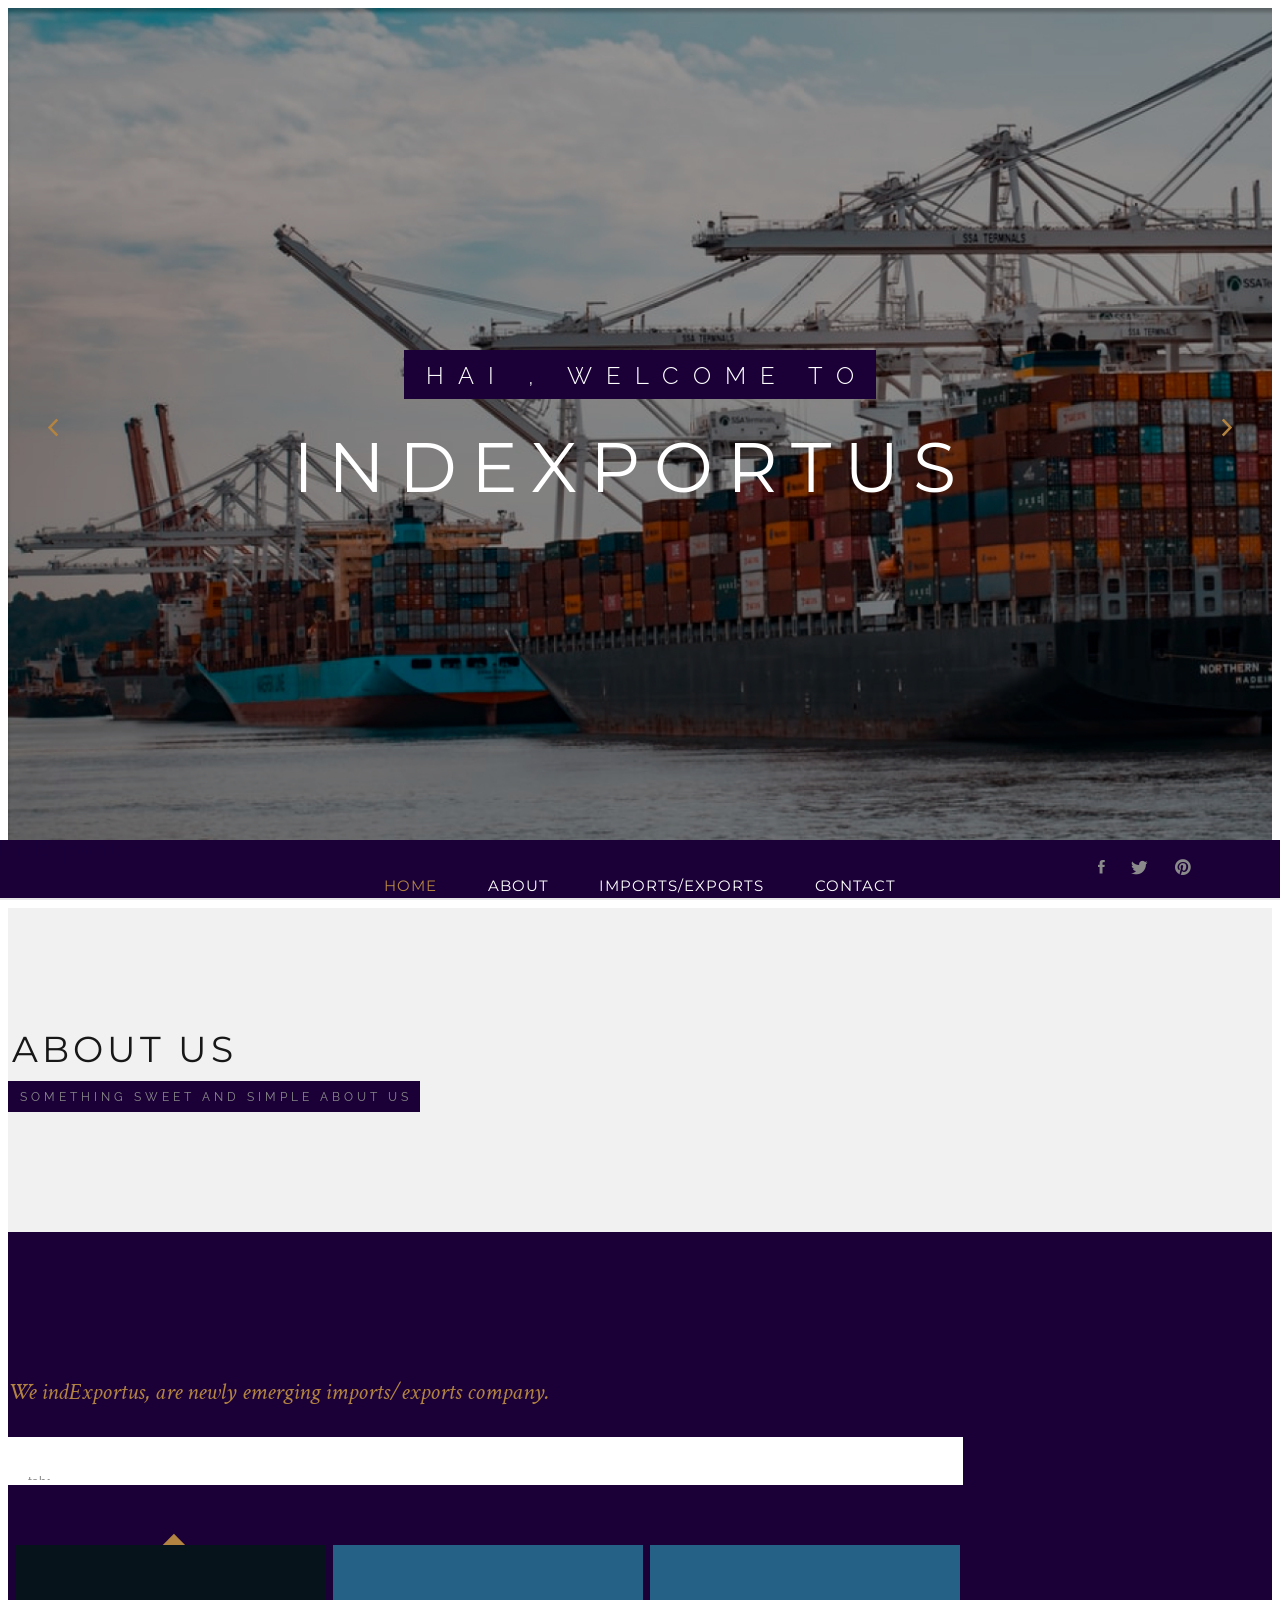
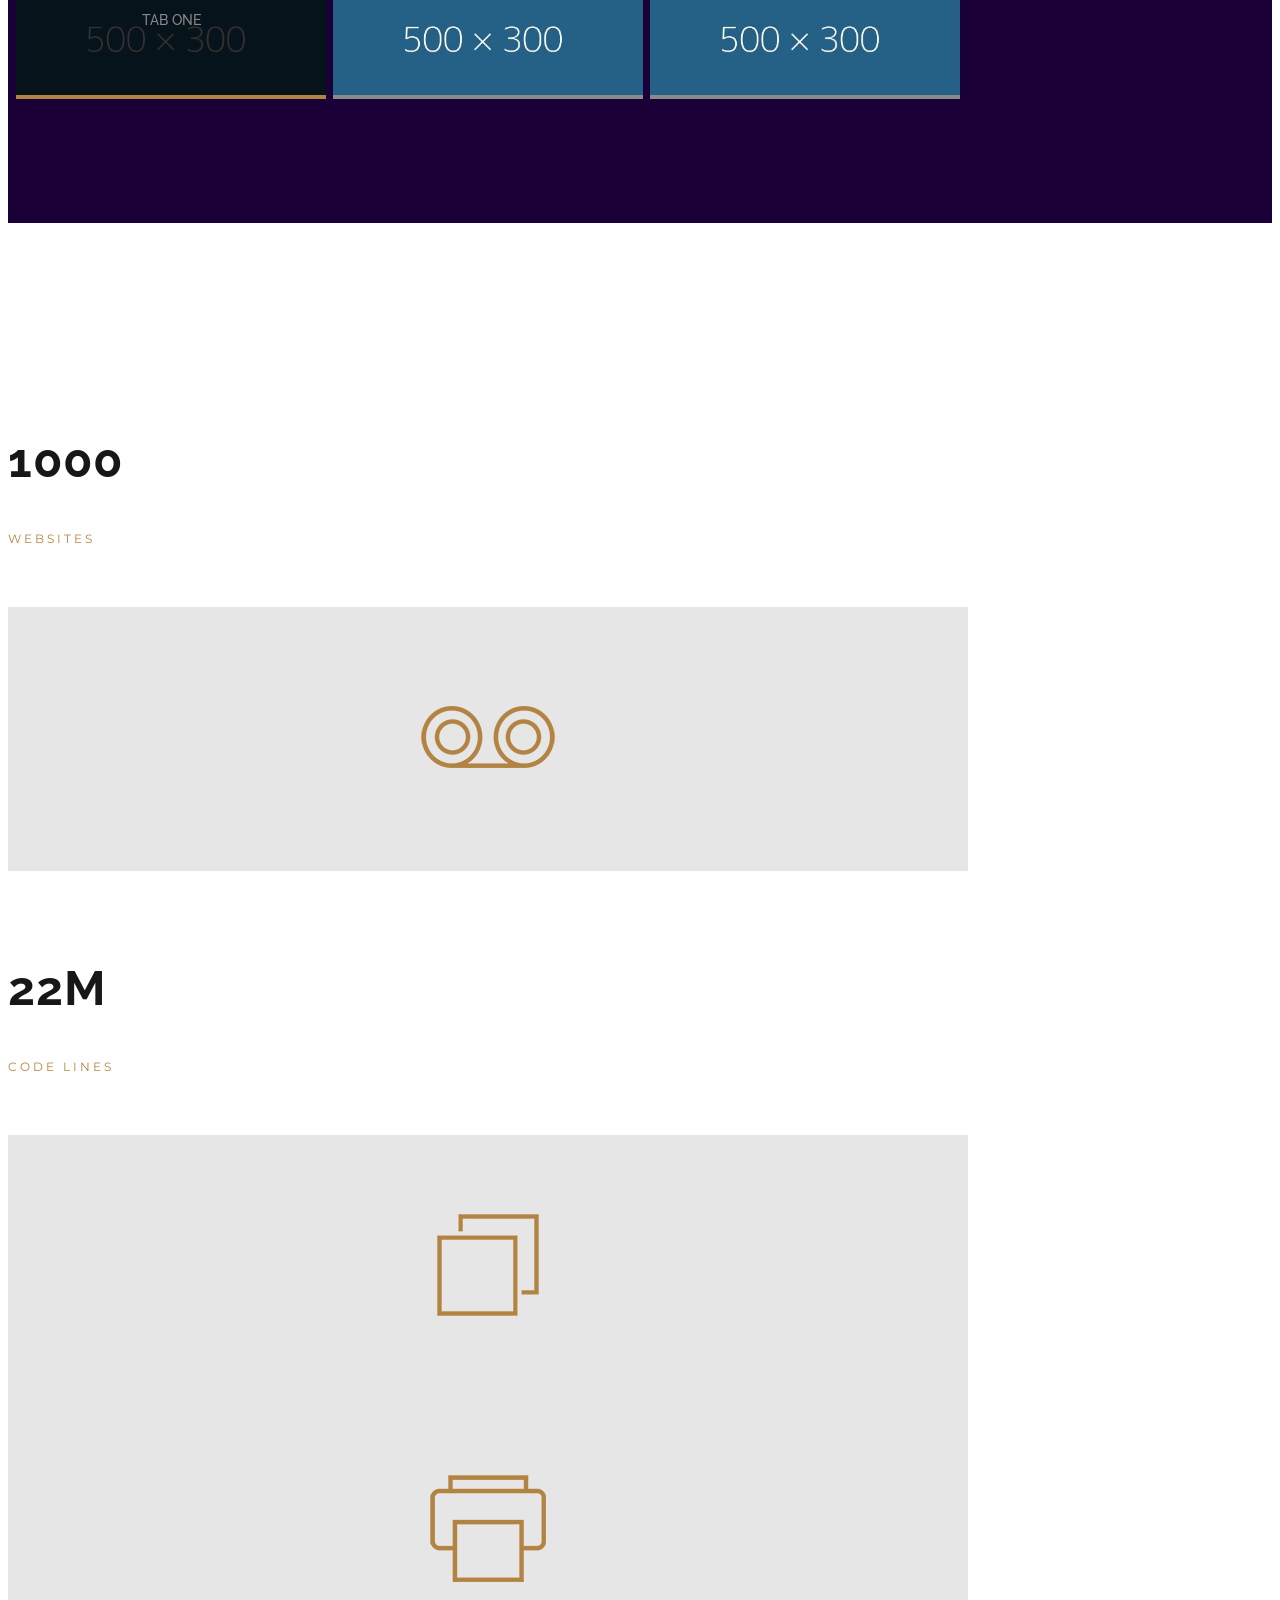
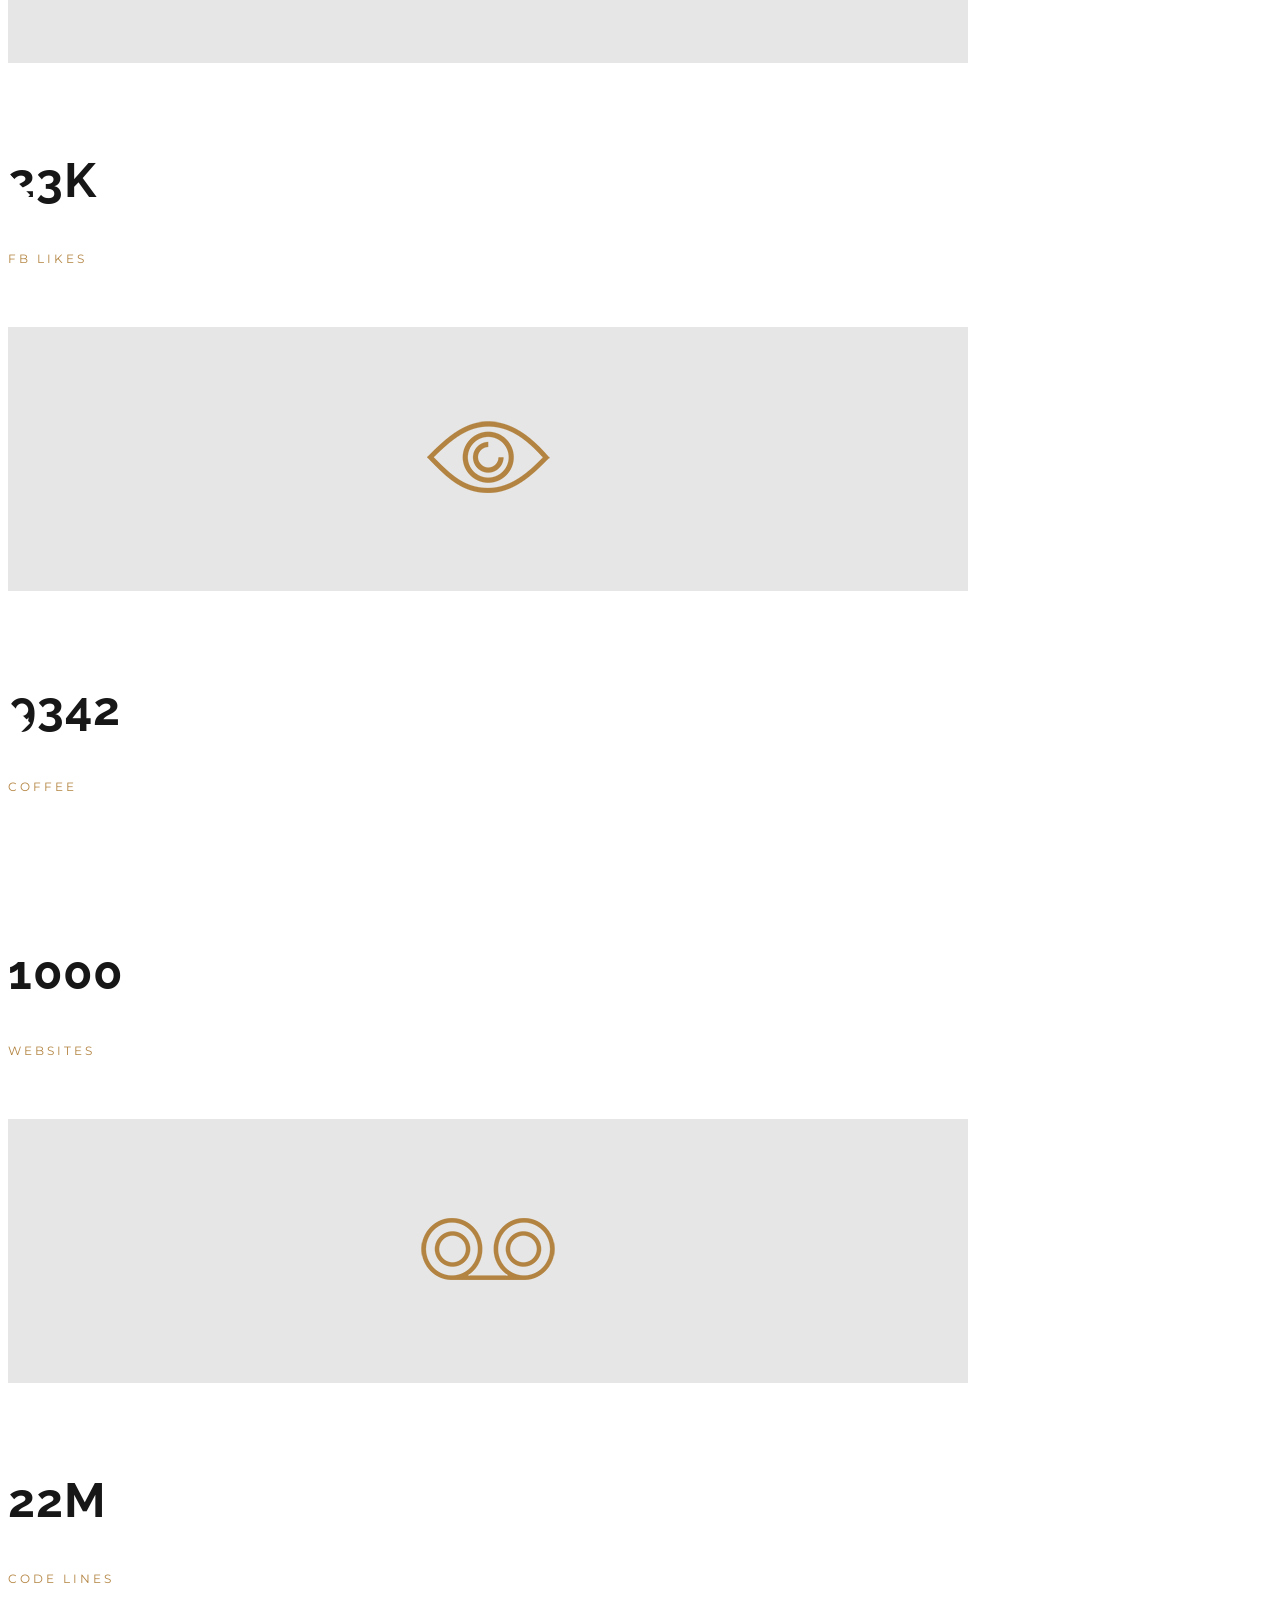
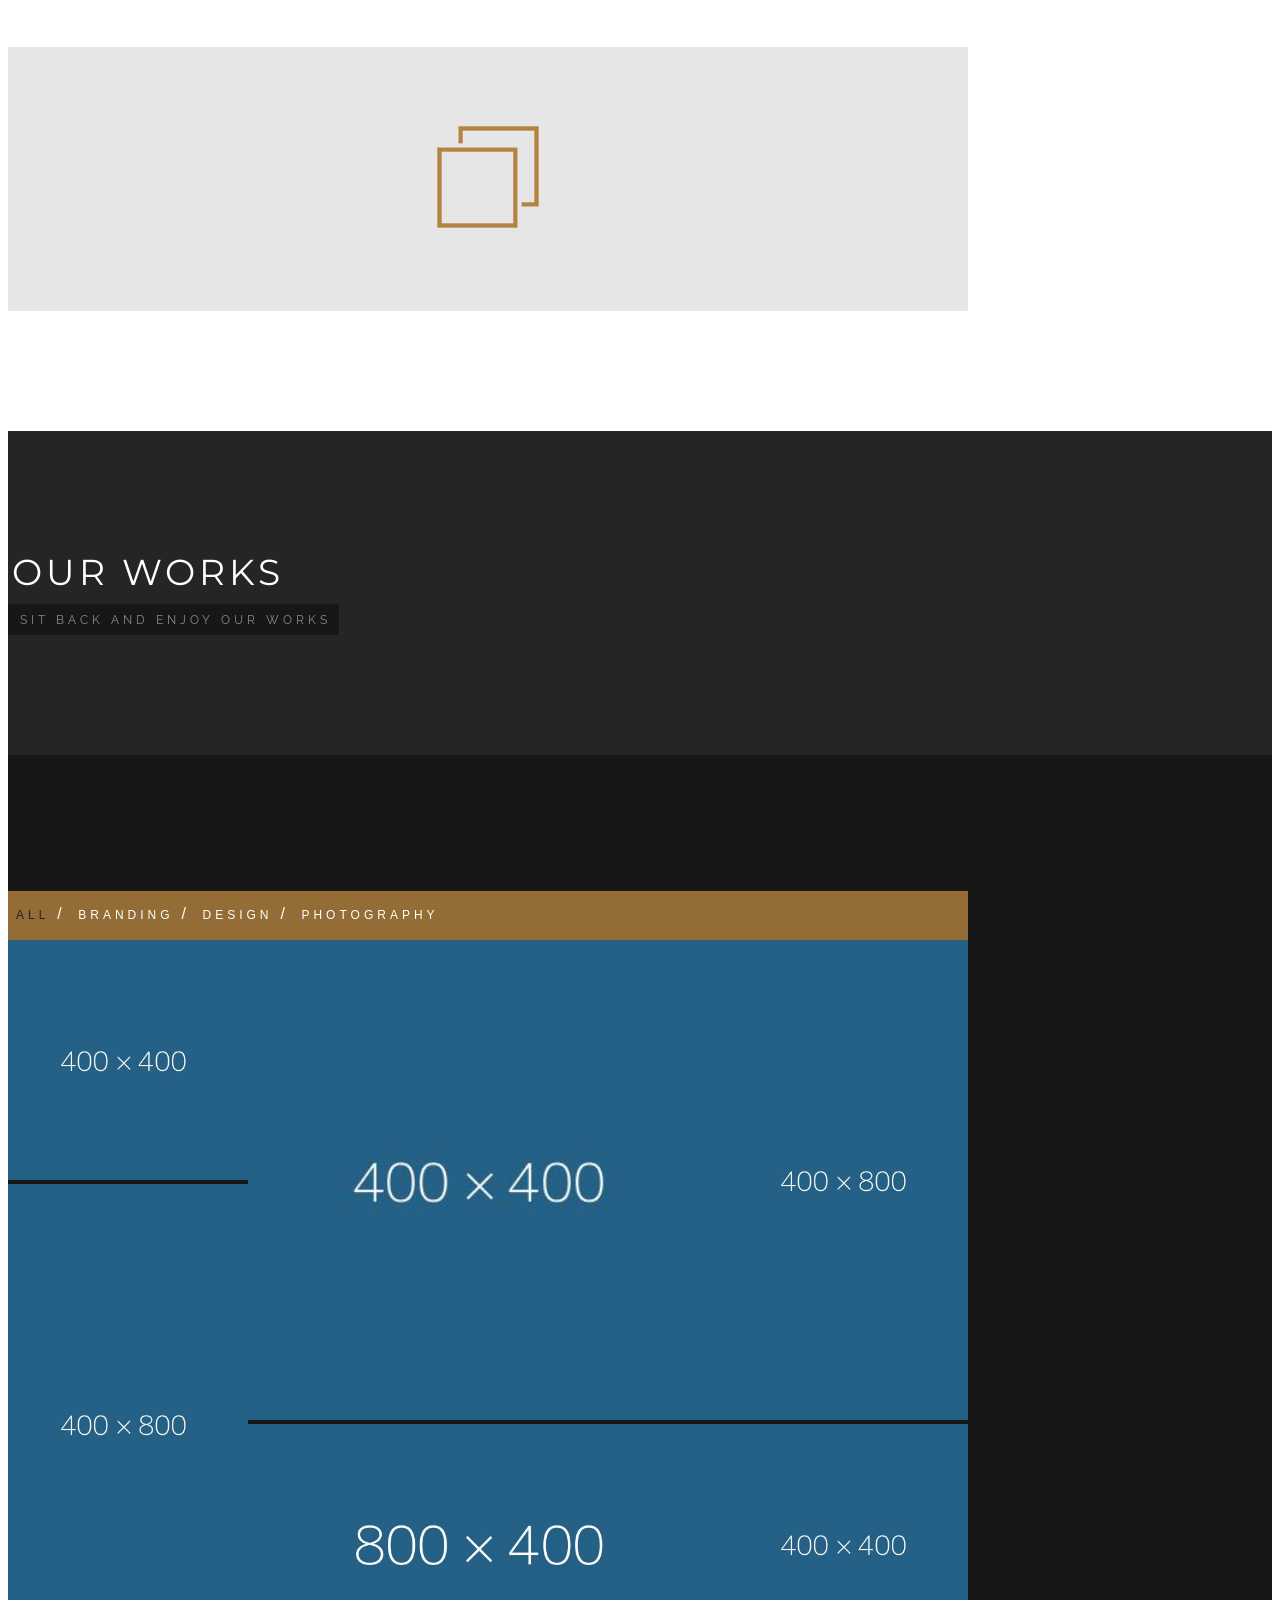
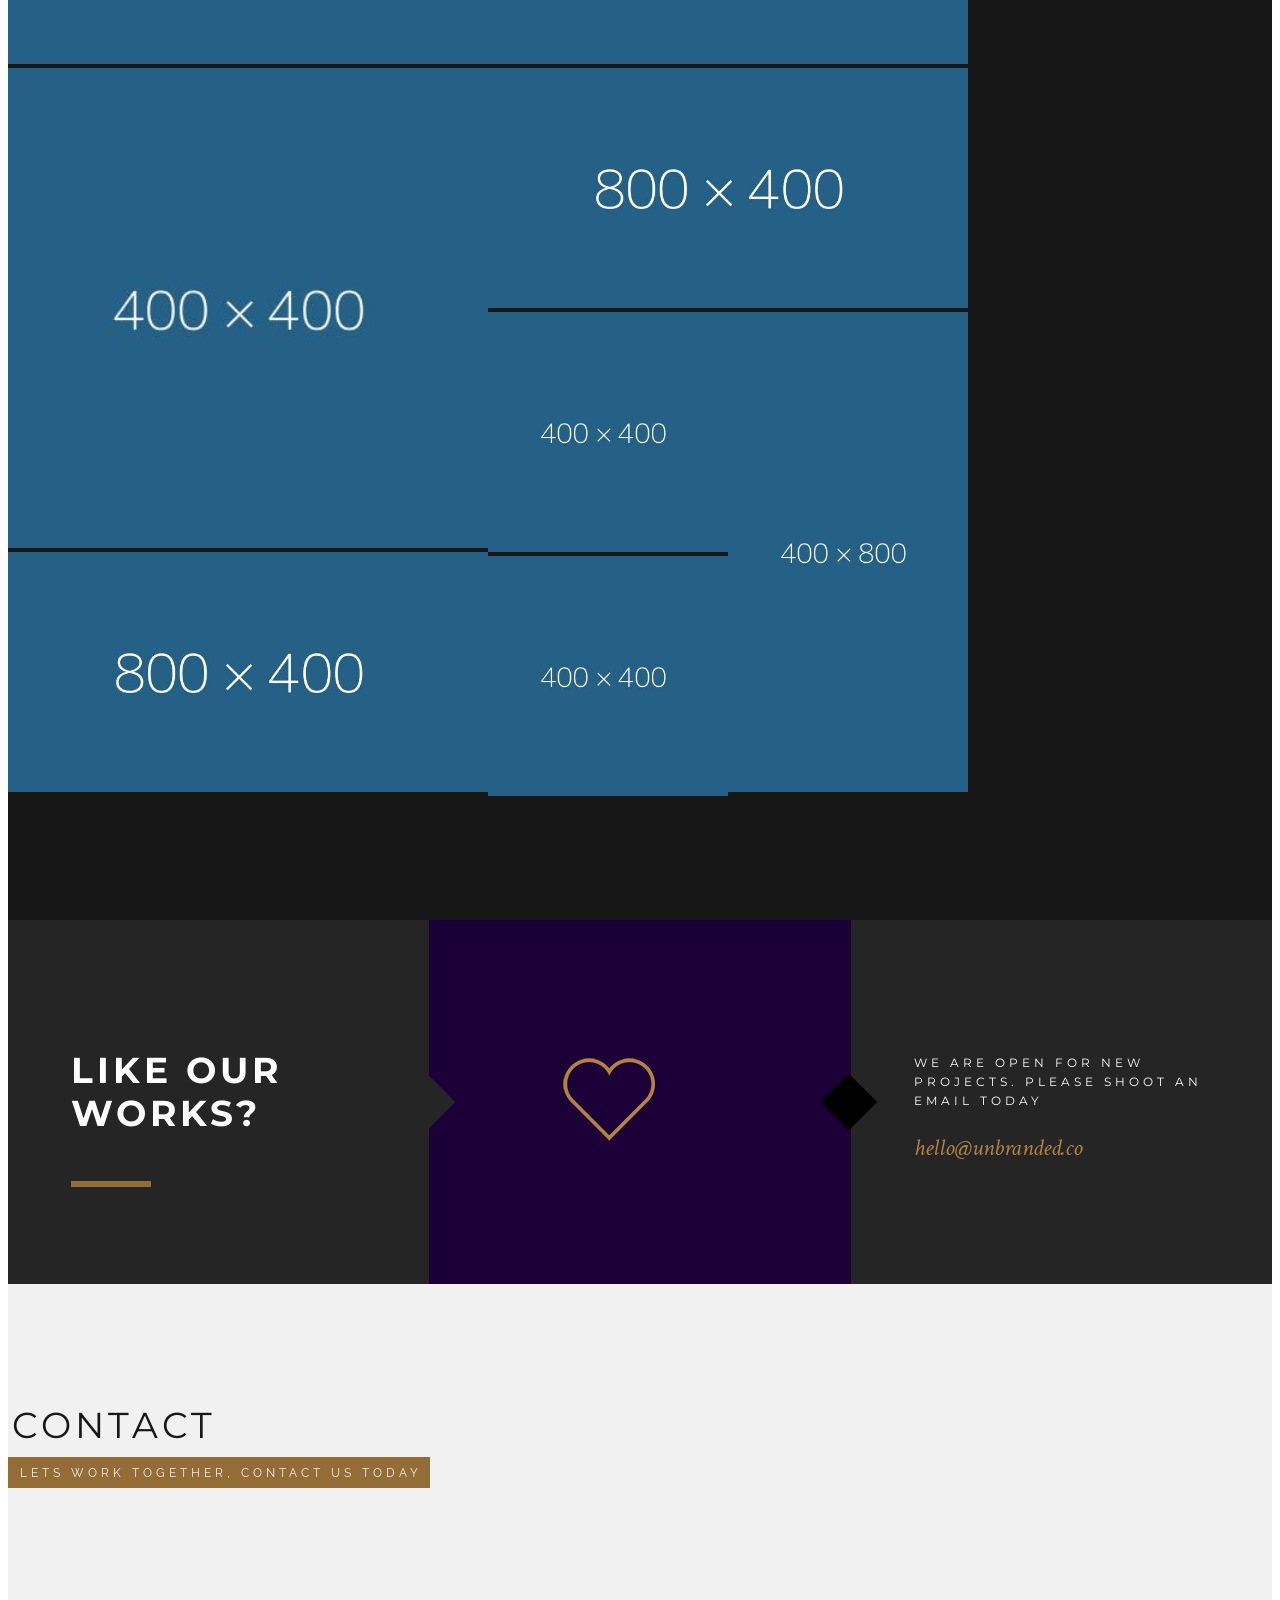
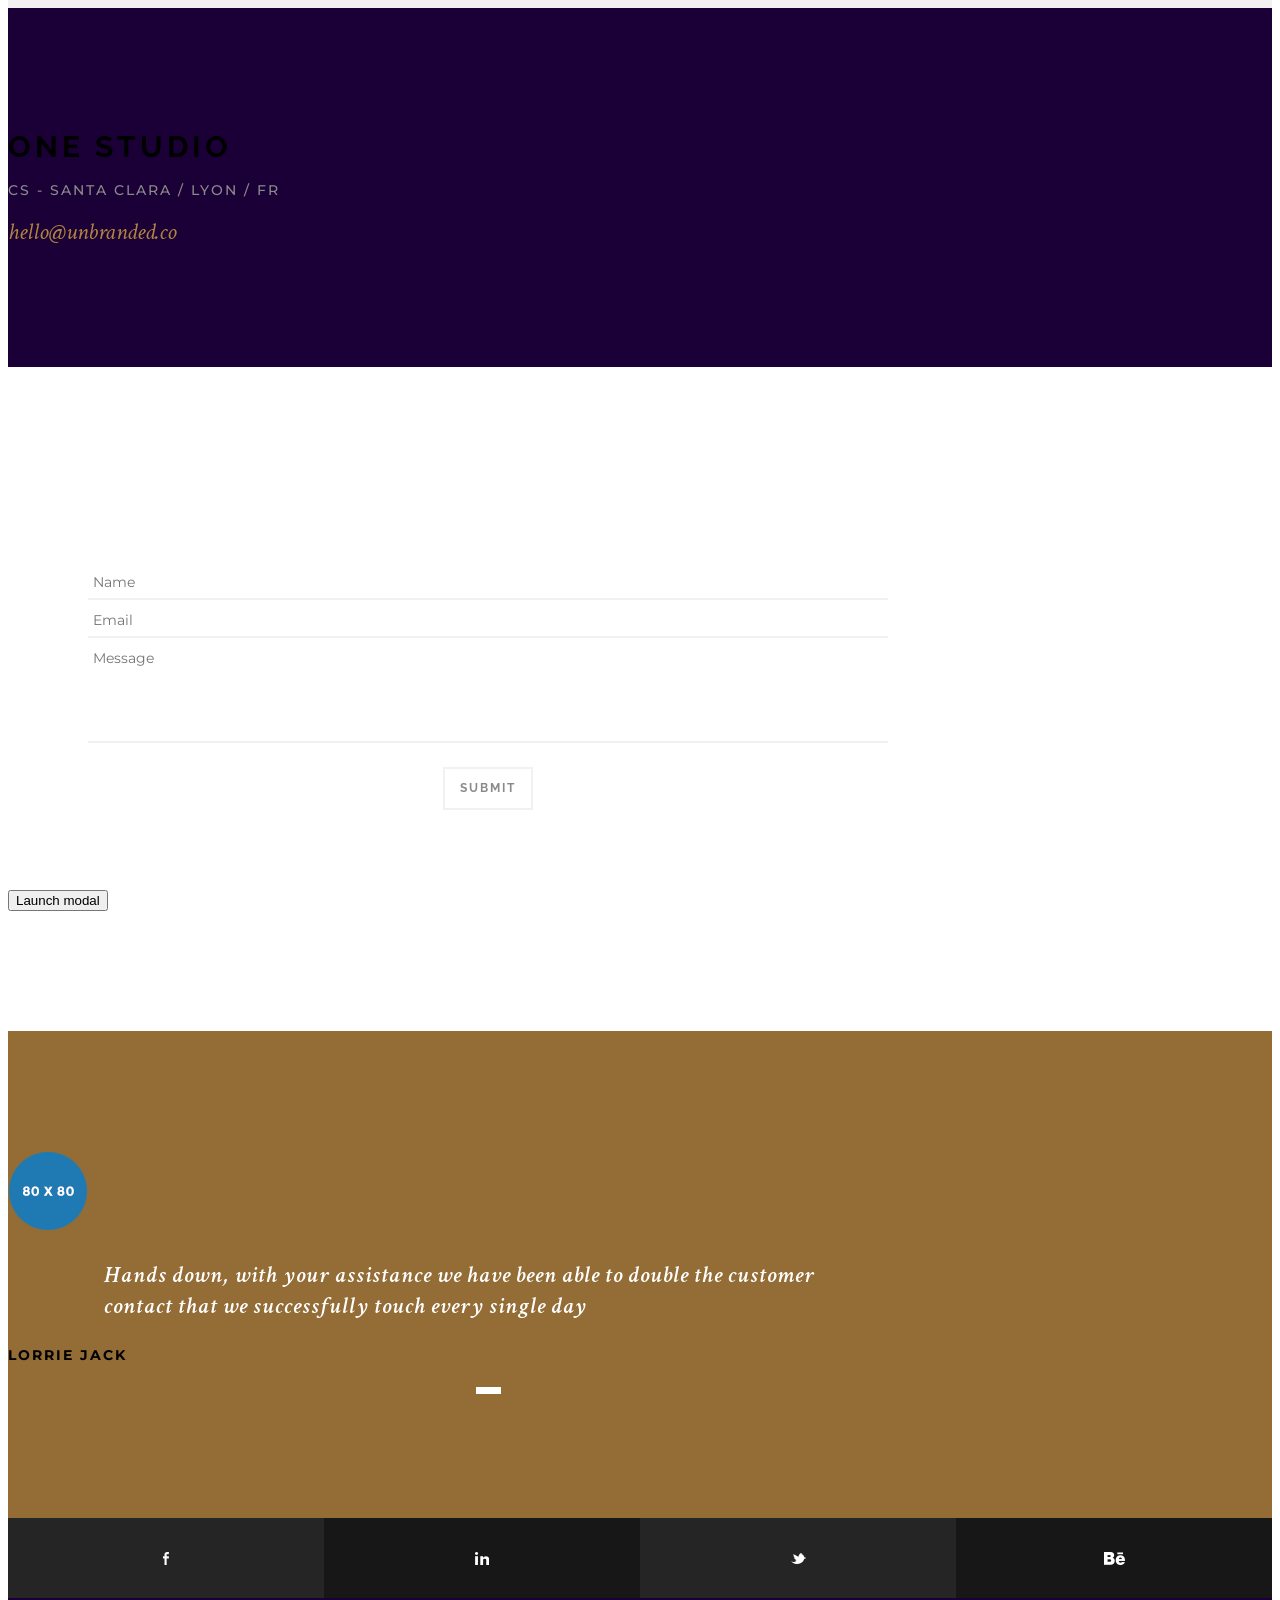
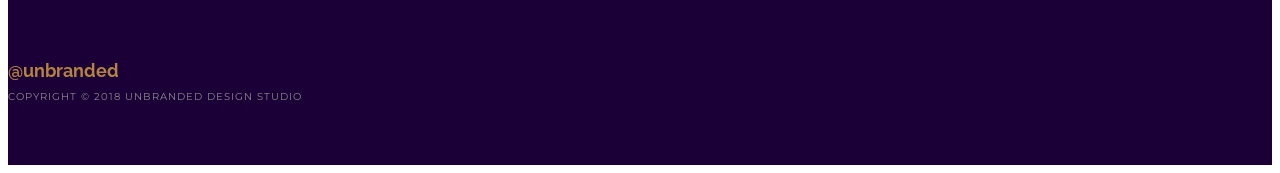
==== commit eca14400: "added index.html and removed intermidiate code block" ====
--- a/index.html
+++ b/index.html
@@ -97,18 +97,8 @@
                     <li><a class="font1 scroll-link" href="index02.html#about">about</a></li>
                     <!-- 
 -->
-                    <li><a class="font1 scroll-link" href="index02.html#portfolio">works</a></li>
-                    <!-- 
--->
-                    <li><a class="font1 scroll-link" href="index02.html#services">services</a></li>
-                    <!-- 
--->
-                    <li><a class="font1 scroll-link" href="index02.html#news">news</a></li>
-                    <!-- 
--->
-                    <li><a class="font1 scroll-link" href="index02.html#team">team</a></li>
-                    <!-- 
--->
+                    <li><a class="font1 scroll-link" href="index02.html#portfolio">imports/exports</a></li>
+
                     <li><a class="font1 scroll-link" href="index02.html#contact">contact</a></li>
                 </ul>
             </div>
@@ -811,78 +801,7 @@
             <!-- inner-section : ends -->
         </section>
         <!-- Intermediate-section : ends -->
-    
-        <!-- Intermediate-section : starts -->
-        <section class="intermediate-secton page-section pad-top pad-bottom main">
-            <!-- inner-section : starts -->
-            <section class="inner-section">
-                <!-- container : starts -->
-                <section class="container">
-                    <div class="row">
-                        <artsicle class="col-md-12 text-center">
-                            <div class="intermediate-testimonial">
-
-                                <div class="one-section-owl-pag-no-nav-contaner">
-                                    <div class="one-section-owl-pag-no-nav owl-carousel home-container">
-                                        <div class="item">
-                                            <div class="testimonial-wrap">
-                                                <div class="img-section text-center">
-                                                    <img src="images/intermediate/2.png" alt="arc" data-no-retina>
-                                                </div>
-                                                <div class="text-content text-center">
-                                                    <p class="font3">
-                                                        It's a treat to watch these themes. Truly a visual treat to our eyes - you guys are simply amazing
-                                                    </p>
-                                                </div>
-                                                <div class="name-secion text-center">
-                                                    <p class="font1">logan liam</p>
-                                                </div>
-                                            </div>
-                                        </div>
-                                        <div class="item">
-                                            <div class="testimonial-wrap">
-                                                <div class="img-section text-center">
-                                                    <img src="images/intermediate/3.png" alt="arc" data-no-retina>
-                                                </div>
-                                                <div class="text-content text-center">
-                                                    <p class="font3">
-                                                        Hands down, with your assistance we have been able to double the customer contact that we successfully touch every single day
-                                                    </p>
-                                                </div>
-                                                <div class="name-secion text-center">
-                                                    <p class="font1">lorrie jack</p>
-                                                </div>
-                                            </div>
-                                        </div>
-                                        <div class="item">
-                                            <div class="testimonial-wrap">
-                                                <div class="img-section text-center">
-                                                    <img src="images/intermediate/4.png" alt="arc" data-no-retina>
-                                                </div>
-                                                <div class="text-content text-center">
-                                                    <p class="font3">
-                                                        Your passion for dynamic, gorgeous design and the little details comes through with every click of the mouse
-                                                    </p>
-                                                </div>
-                                                <div class="name-secion text-center">
-                                                    <p class="font1">alexis olivier</p>
-                                                </div>
-                                            </div>
-                                        </div>
-
-                                    </div>
-                                </div>
-
-                            </div>
-                        </article>
-                    </div>
-                </section>
-                <!-- container : ends -->
-            </section>
-            <!-- inner-section : ends -->
-        </section>
-        <!-- Intermediate-section : ends -->
-
+ 
         <!-- Contact-section : starts -->
         <section id="contact" class="page-section page-section-entry">
             <!-- inner-section : starts -->
@@ -980,6 +899,80 @@
         </section>
         <!-- Contact-section : ends -->
 
+       
+         <!-- Intermediate-section : starts -->
+         <section class="intermediate-secton page-section pad-top pad-bottom main">
+            <!-- inner-section : starts -->
+            <section class="inner-section">
+                <!-- container : starts -->
+                <section class="container">
+                    <div class="row">
+                        <artsicle class="col-md-12 text-center">
+                            <div class="intermediate-testimonial">
+
+                                <div class="one-section-owl-pag-no-nav-contaner">
+                                    <div class="one-section-owl-pag-no-nav owl-carousel home-container">
+                                        <div class="item">
+                                            <div class="testimonial-wrap">
+                                                <div class="img-section text-center">
+                                                    <img src="images/intermediate/2.png" alt="arc" data-no-retina>
+                                                </div>
+                                                <div class="text-content text-center">
+                                                    <p class="font3">
+                                                        It's a treat to watch these themes. Truly a visual treat to our eyes - you guys are simply amazing
+                                                    </p>
+                                                </div>
+                                                <div class="name-secion text-center">
+                                                    <p class="font1">logan liam</p>
+                                                </div>
+                                            </div>
+                                        </div>
+                                        <div class="item">
+                                            <div class="testimonial-wrap">
+                                                <div class="img-section text-center">
+                                                    <img src="images/intermediate/3.png" alt="arc" data-no-retina>
+                                                </div>
+                                                <div class="text-content text-center">
+                                                    <p class="font3">
+                                                        Hands down, with your assistance we have been able to double the customer contact that we successfully touch every single day
+                                                    </p>
+                                                </div>
+                                                <div class="name-secion text-center">
+                                                    <p class="font1">lorrie jack</p>
+                                                </div>
+                                            </div>
+                                        </div>
+                                        <div class="item">
+                                            <div class="testimonial-wrap">
+                                                <div class="img-section text-center">
+                                                    <img src="images/intermediate/4.png" alt="arc" data-no-retina>
+                                                </div>
+                                                <div class="text-content text-center">
+                                                    <p class="font3">
+                                                        Your passion for dynamic, gorgeous design and the little details comes through with every click of the mouse
+                                                    </p>
+                                                </div>
+                                                <div class="name-secion text-center">
+                                                    <p class="font1">alexis olivier</p>
+                                                </div>
+                                            </div>
+                                        </div>
+
+                                    </div>
+                                </div>
+
+                            </div>
+                        </article>
+                    </div>
+                </section>
+                <!-- container : ends -->
+            </section>
+            <!-- inner-section : ends -->
+        </section>
+        <!-- Intermediate-section : ends -->   
+
+
+
         <!-- social-button-section : starts -->
         <section id="social-button" class="page-section">
             <!-- inner-section : starts -->
--- a/less/color.css
+++ b/less/color.css
@@ -11,7 +11,7 @@
   color: #8a8a8a;
 }
 .main {
-  background: #b38441;
+  background: #936c36;
 }
 .main-rgba-lot-more {
   background: rgba(179, 132, 65, 0.9);
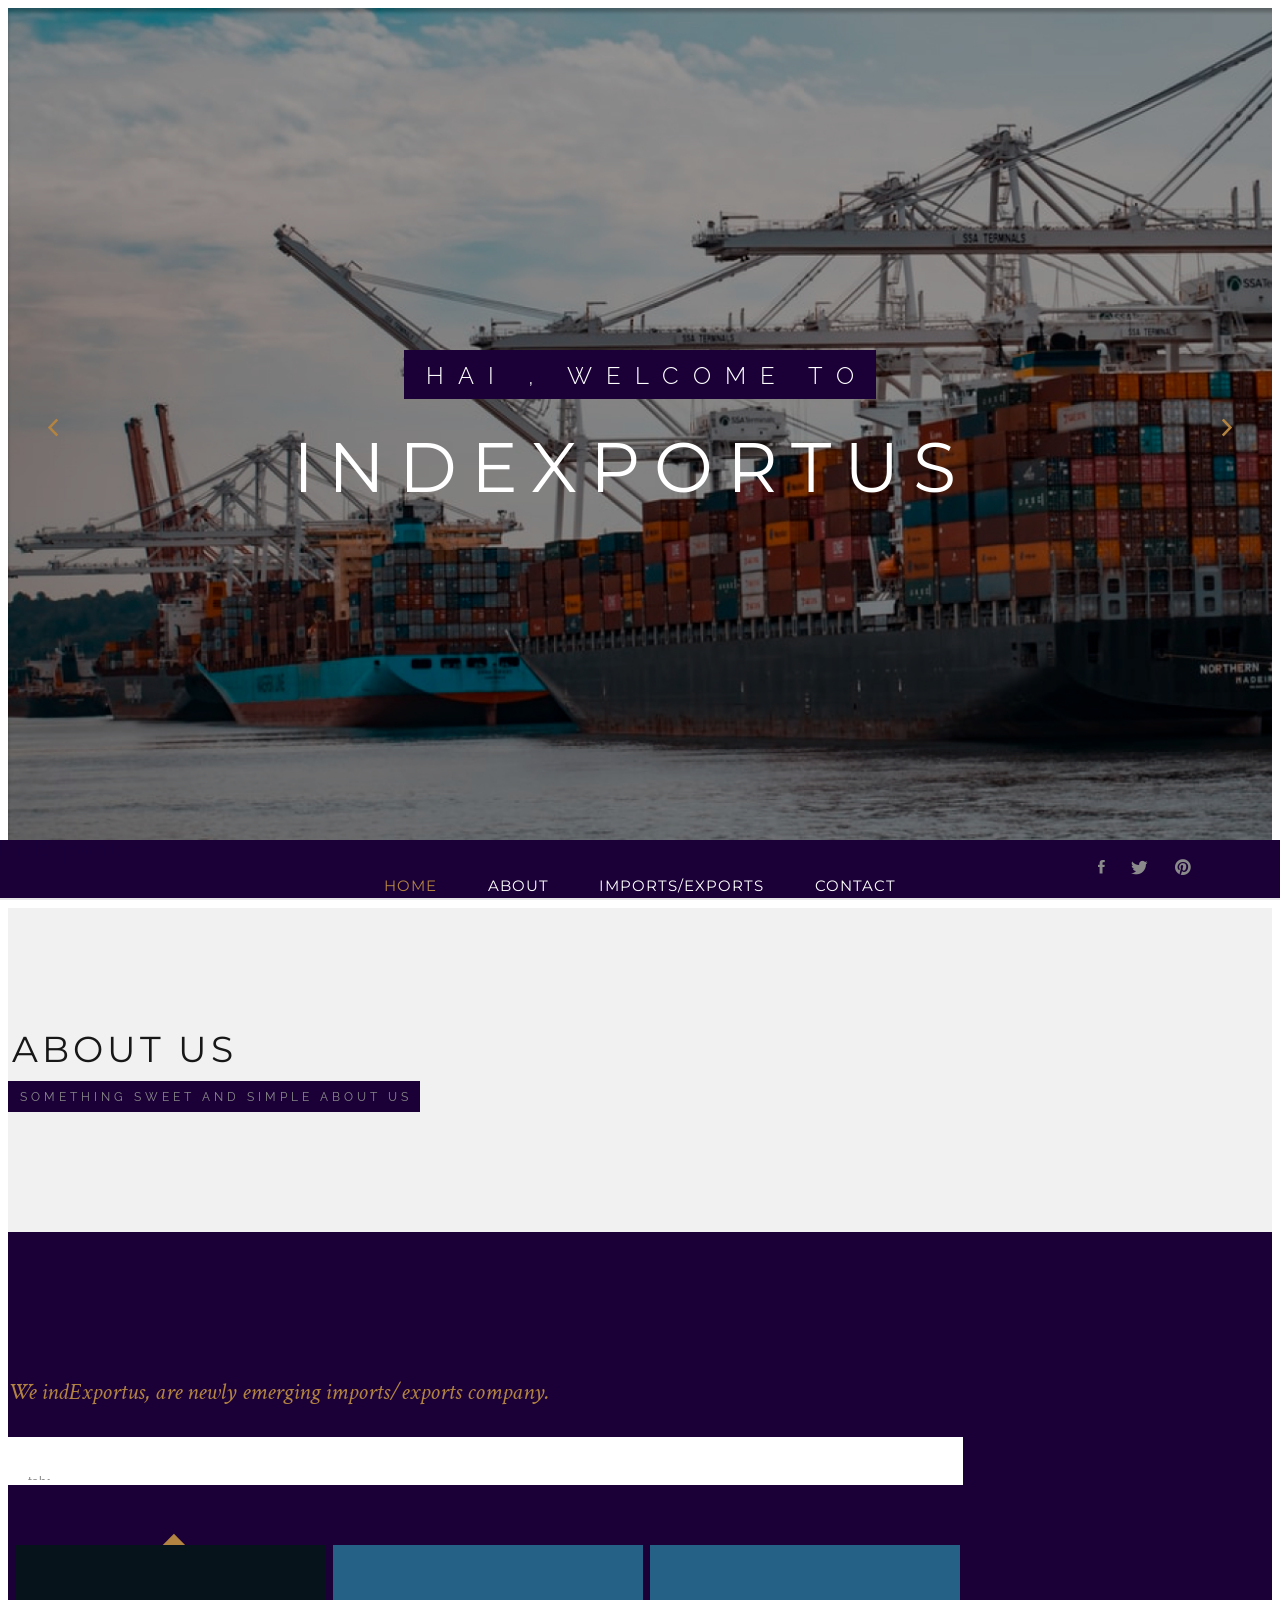
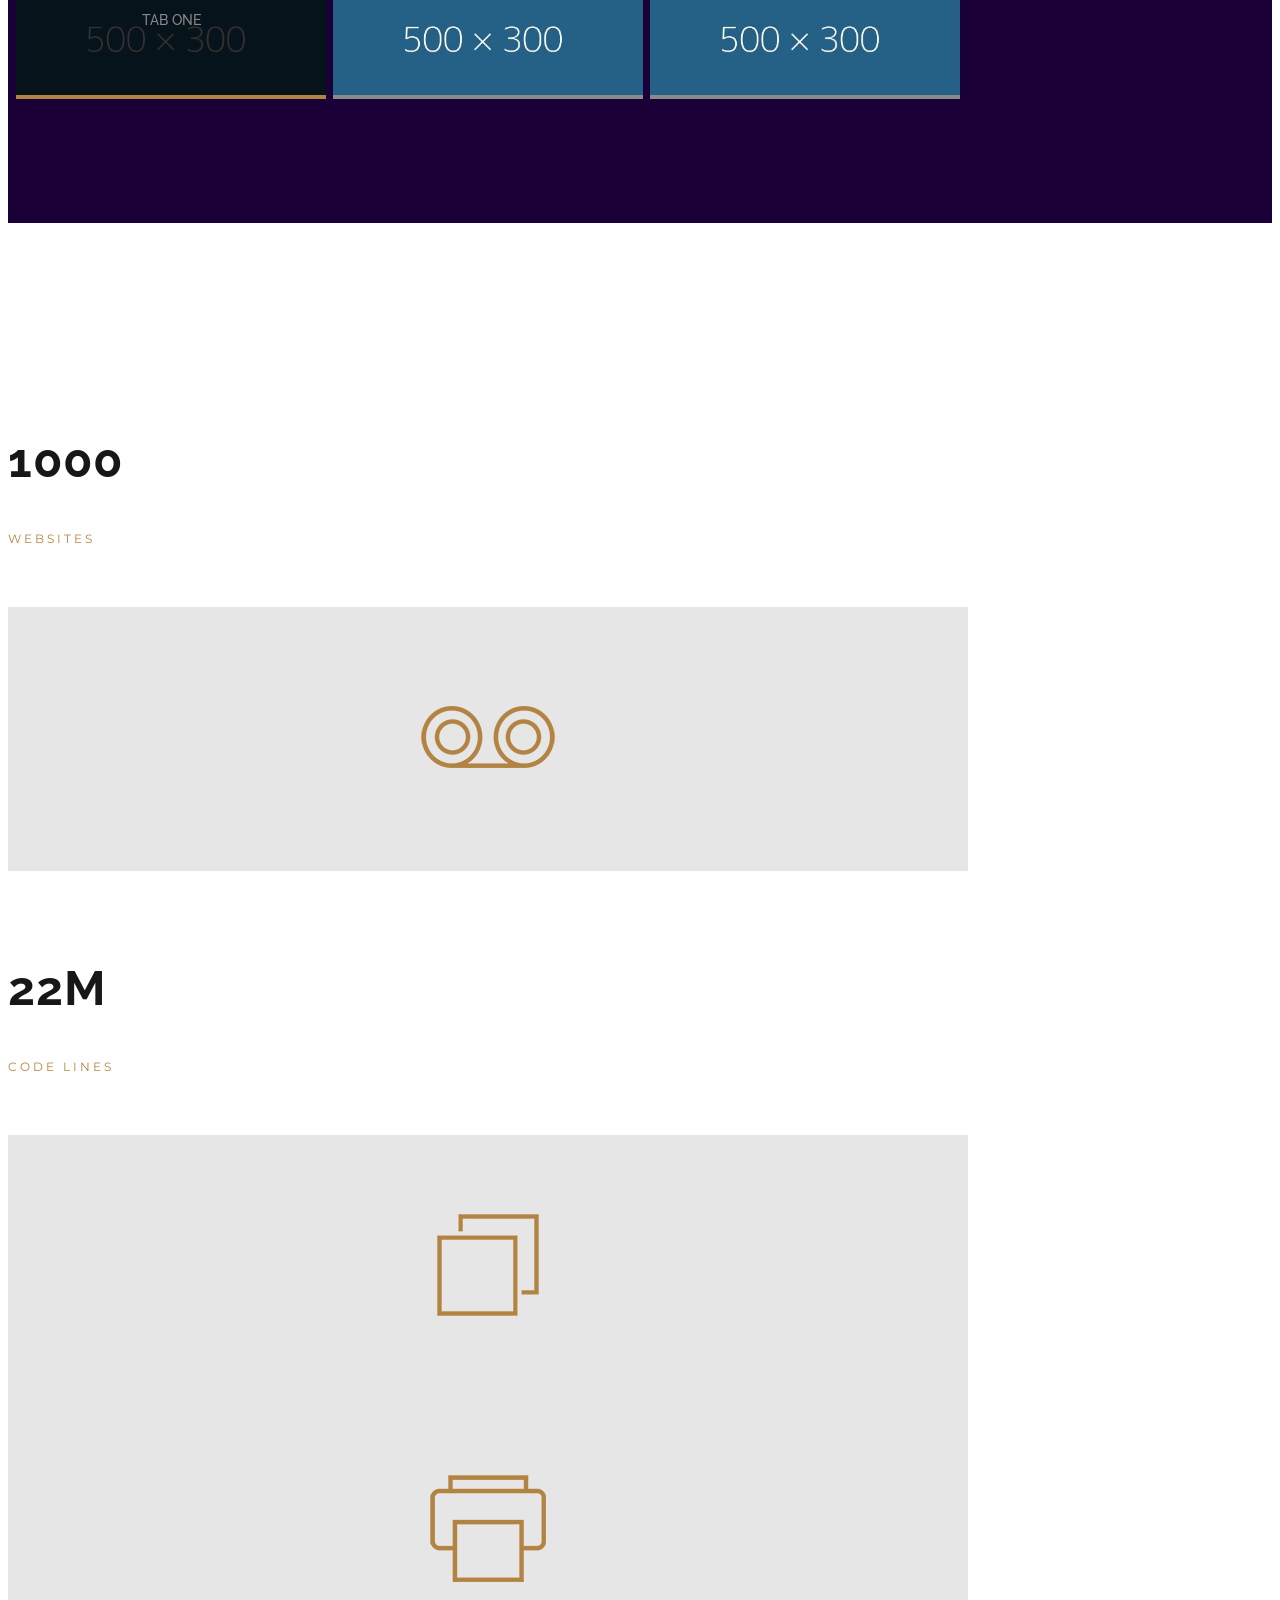
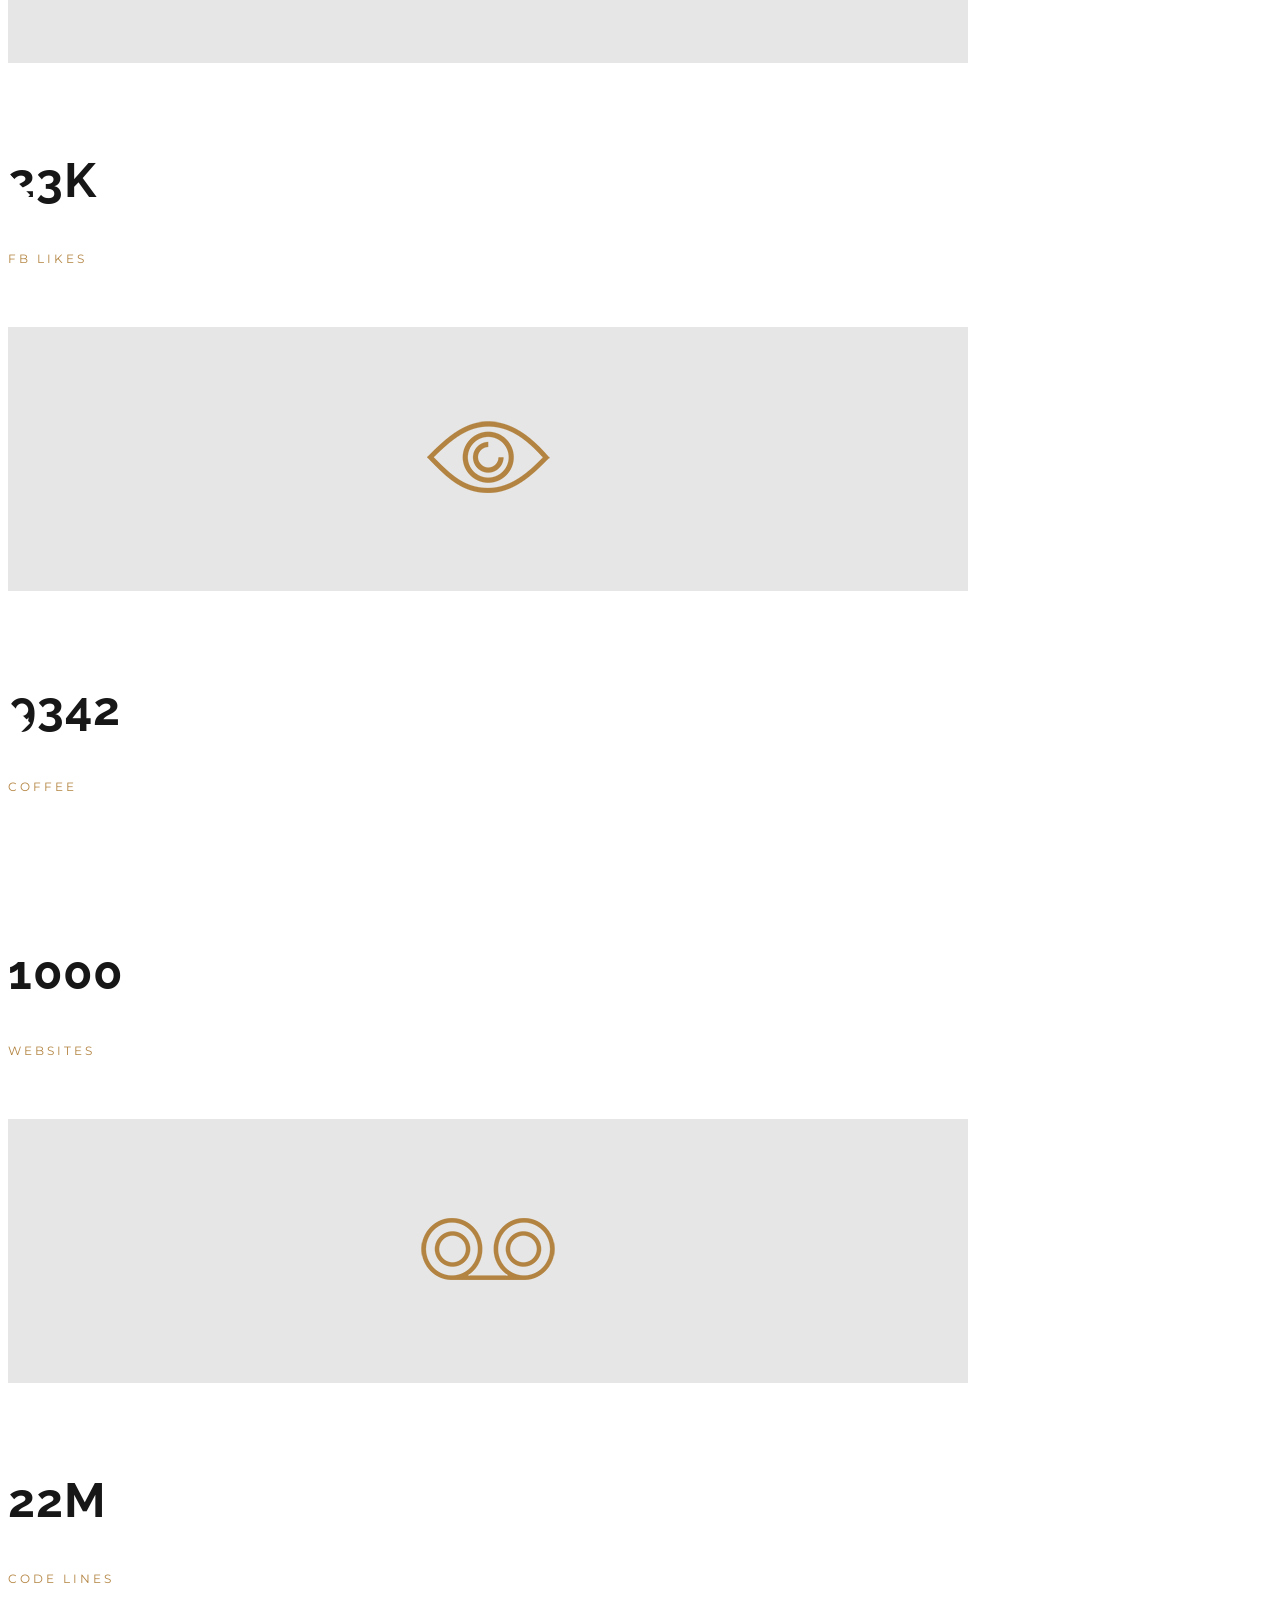
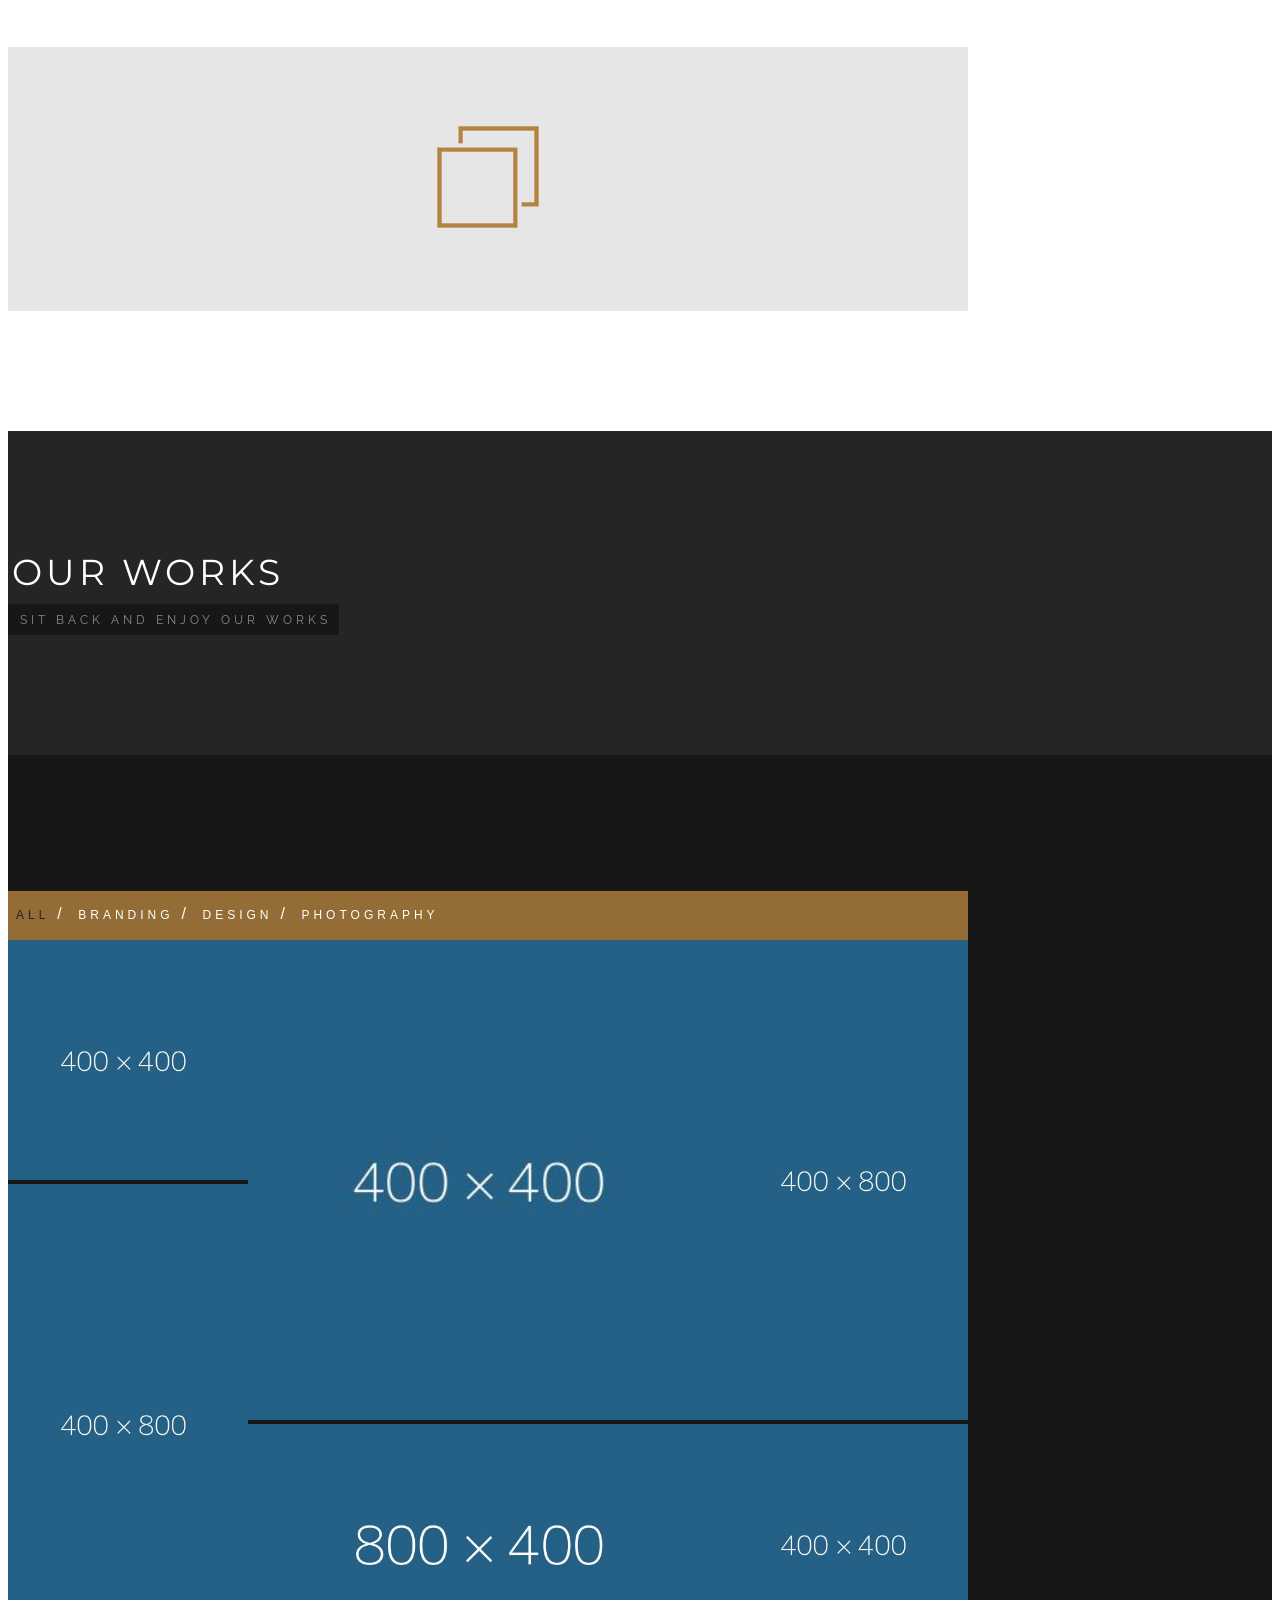
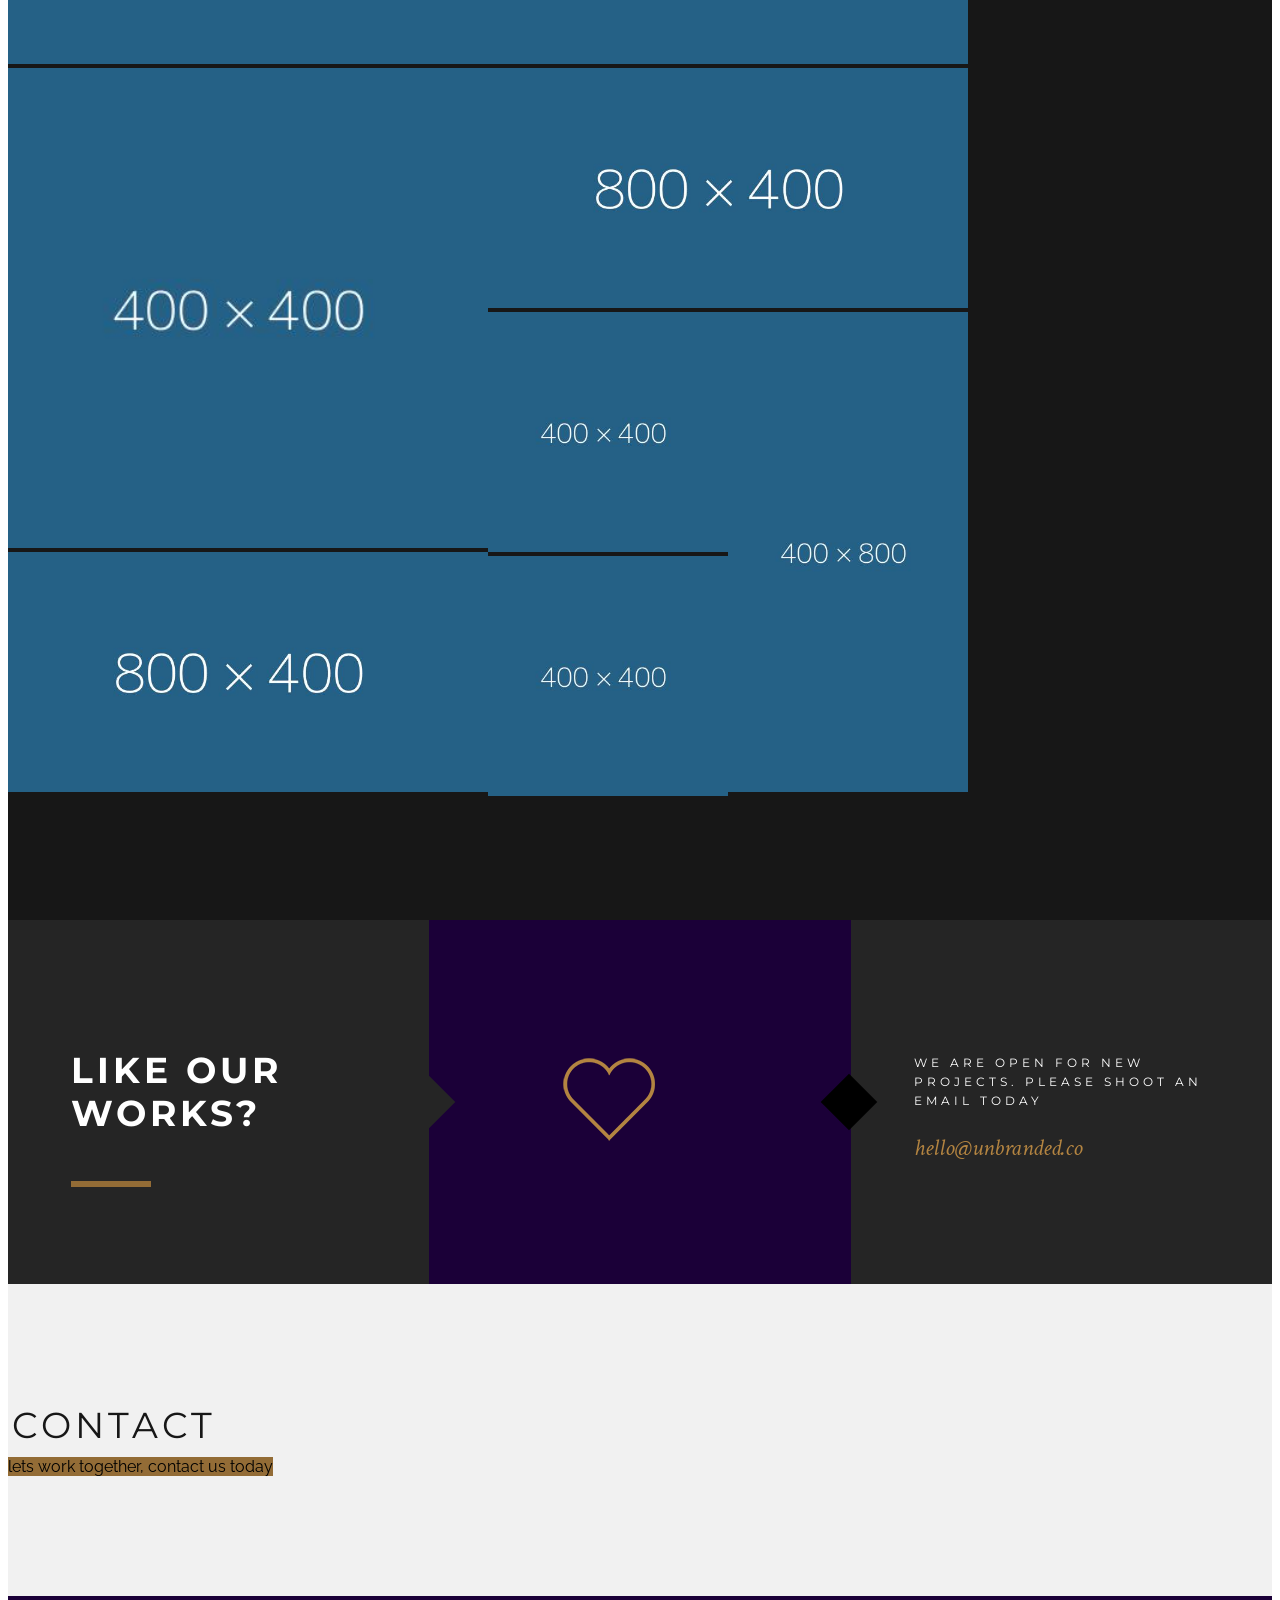
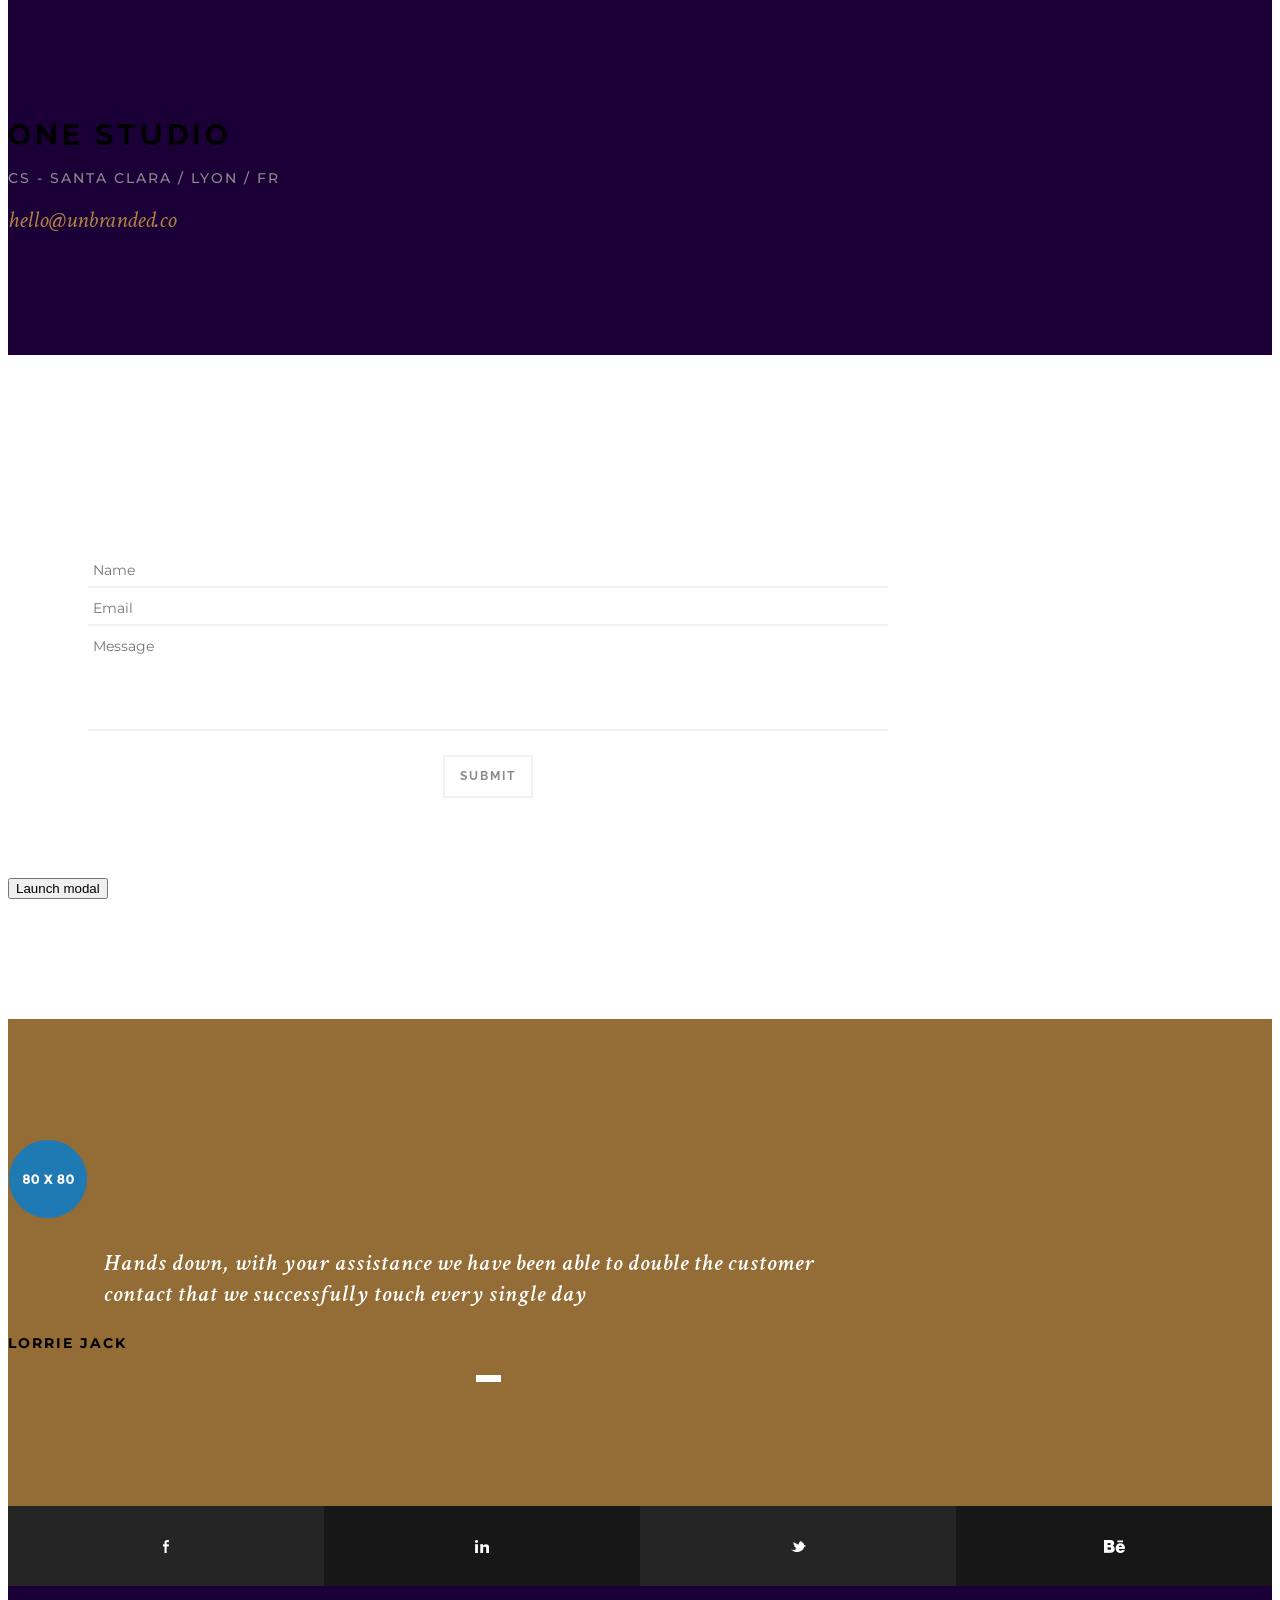
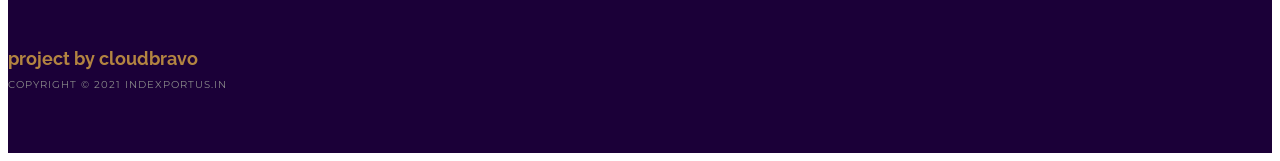
==== commit d94bb053: "added footer" ====
--- a/index.html
+++ b/index.html
@@ -812,7 +812,7 @@
                         <article class="col-md-12 text-center">
                             <div class="section-head type-three text-center">
                                 <h2 class="heading font1">contact</h2>
-                                <h4><span class="sub-heading font2 main">lets work together, contact us today</span></h4>
+                                <h4><span class="sub-headin`g font2 main">lets work together, contact us today</span></h4>
                             </div>
                         </article>
                     </div>
@@ -1064,10 +1064,10 @@
                         <article class="col-md-12">
                             <div class="footer-highlight-wrap text-center">
                                 <div class="footer-highlight-text">
-                                    <a class="font2" href="index02.html#">@unbranded</a>
+                                    <a class="font2" href="index02.html#">project by cloudbravo</a>
                                 </div>
                                 <div class="footer-copy">
-                                    <p class="font1">copyright &copy; 2018 unbranded design studio</p>
+                                    <p class="font1">copyright &copy; 2021 indexportus.in</p>
                                 </div>
                             </div>
                         </article>
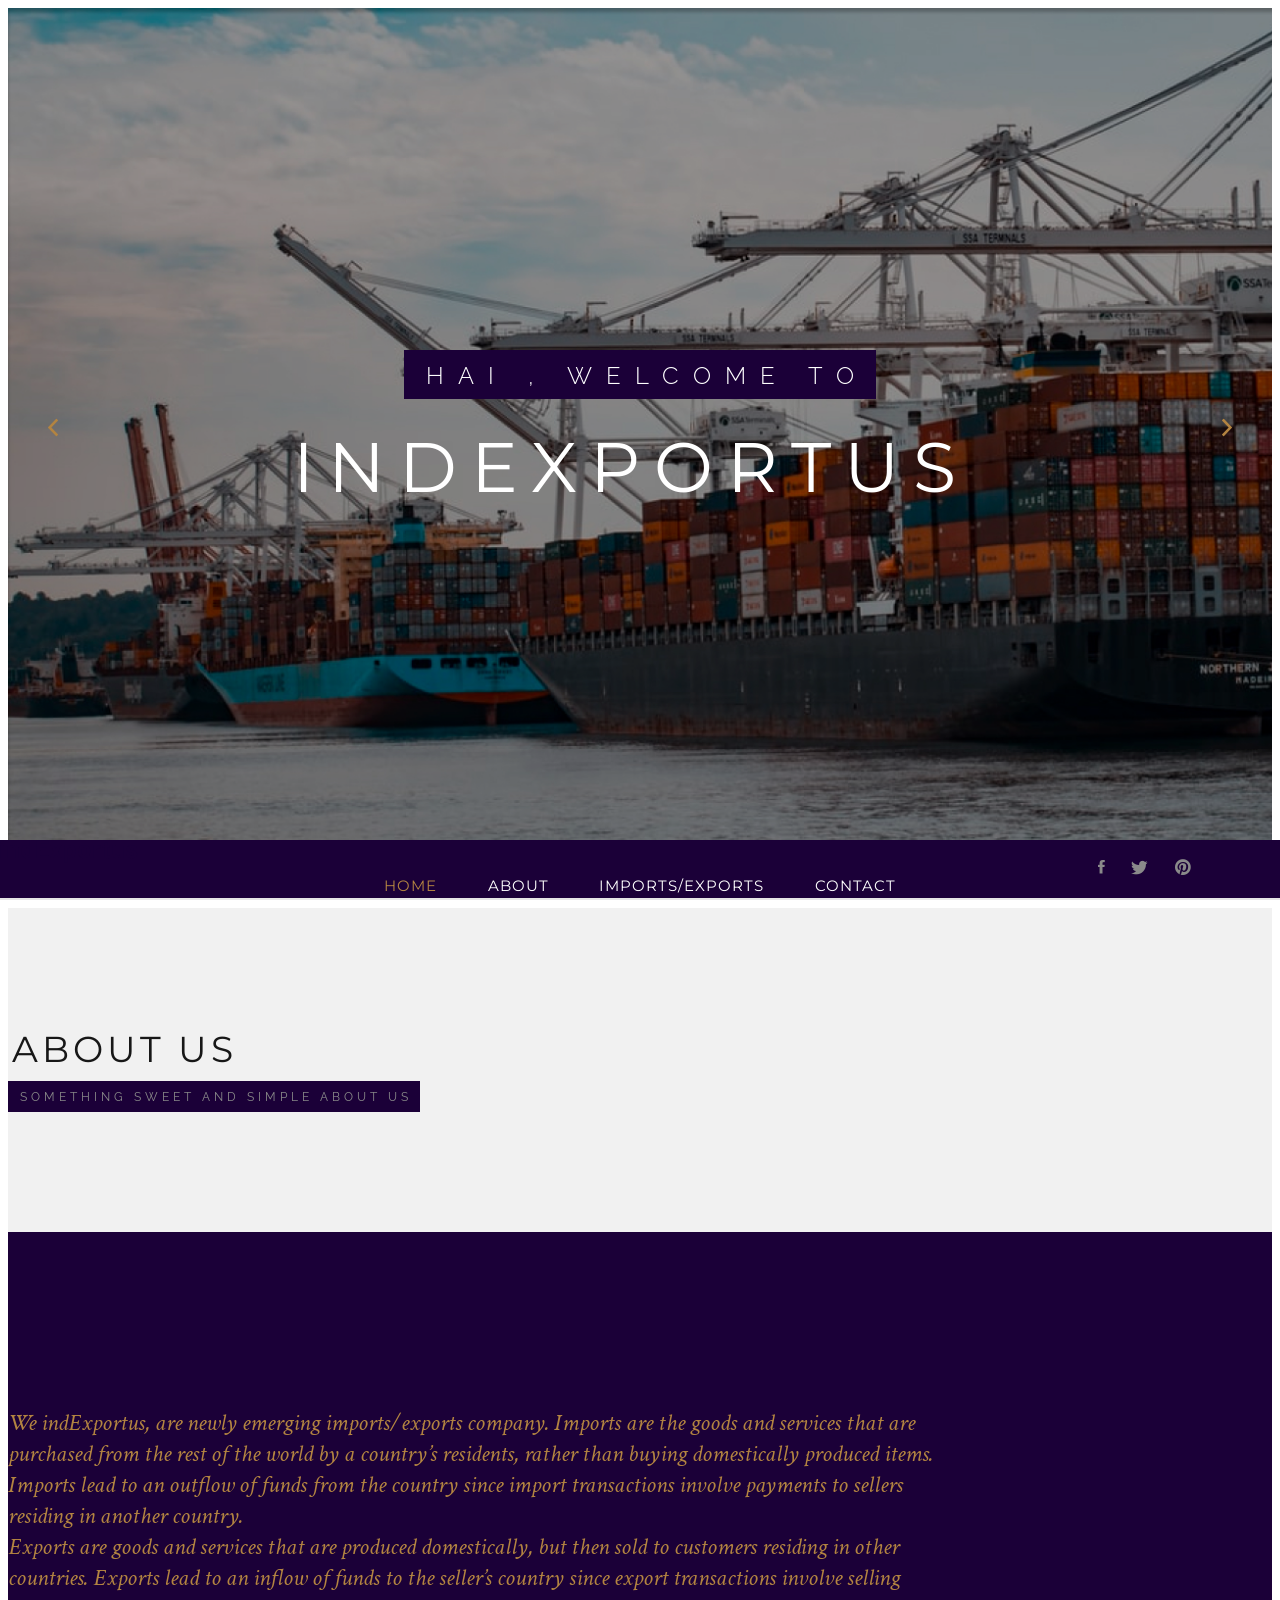
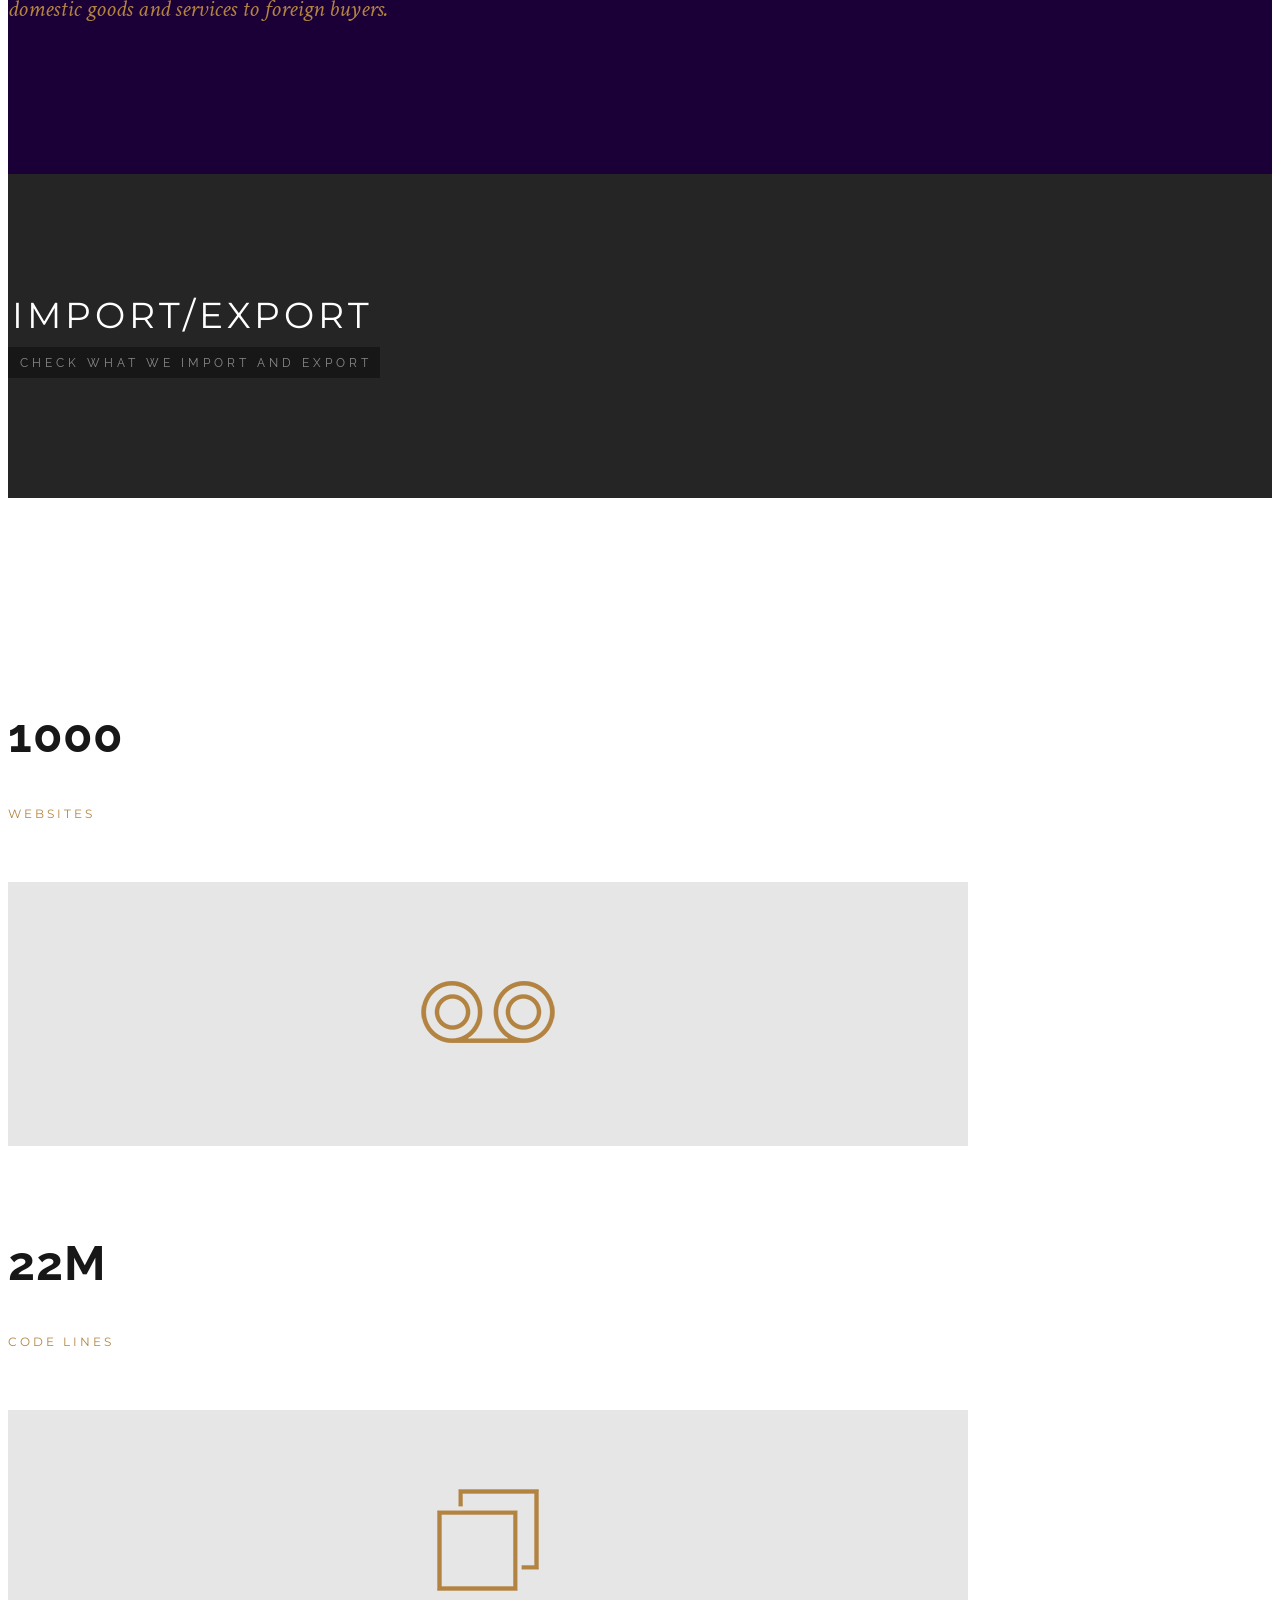
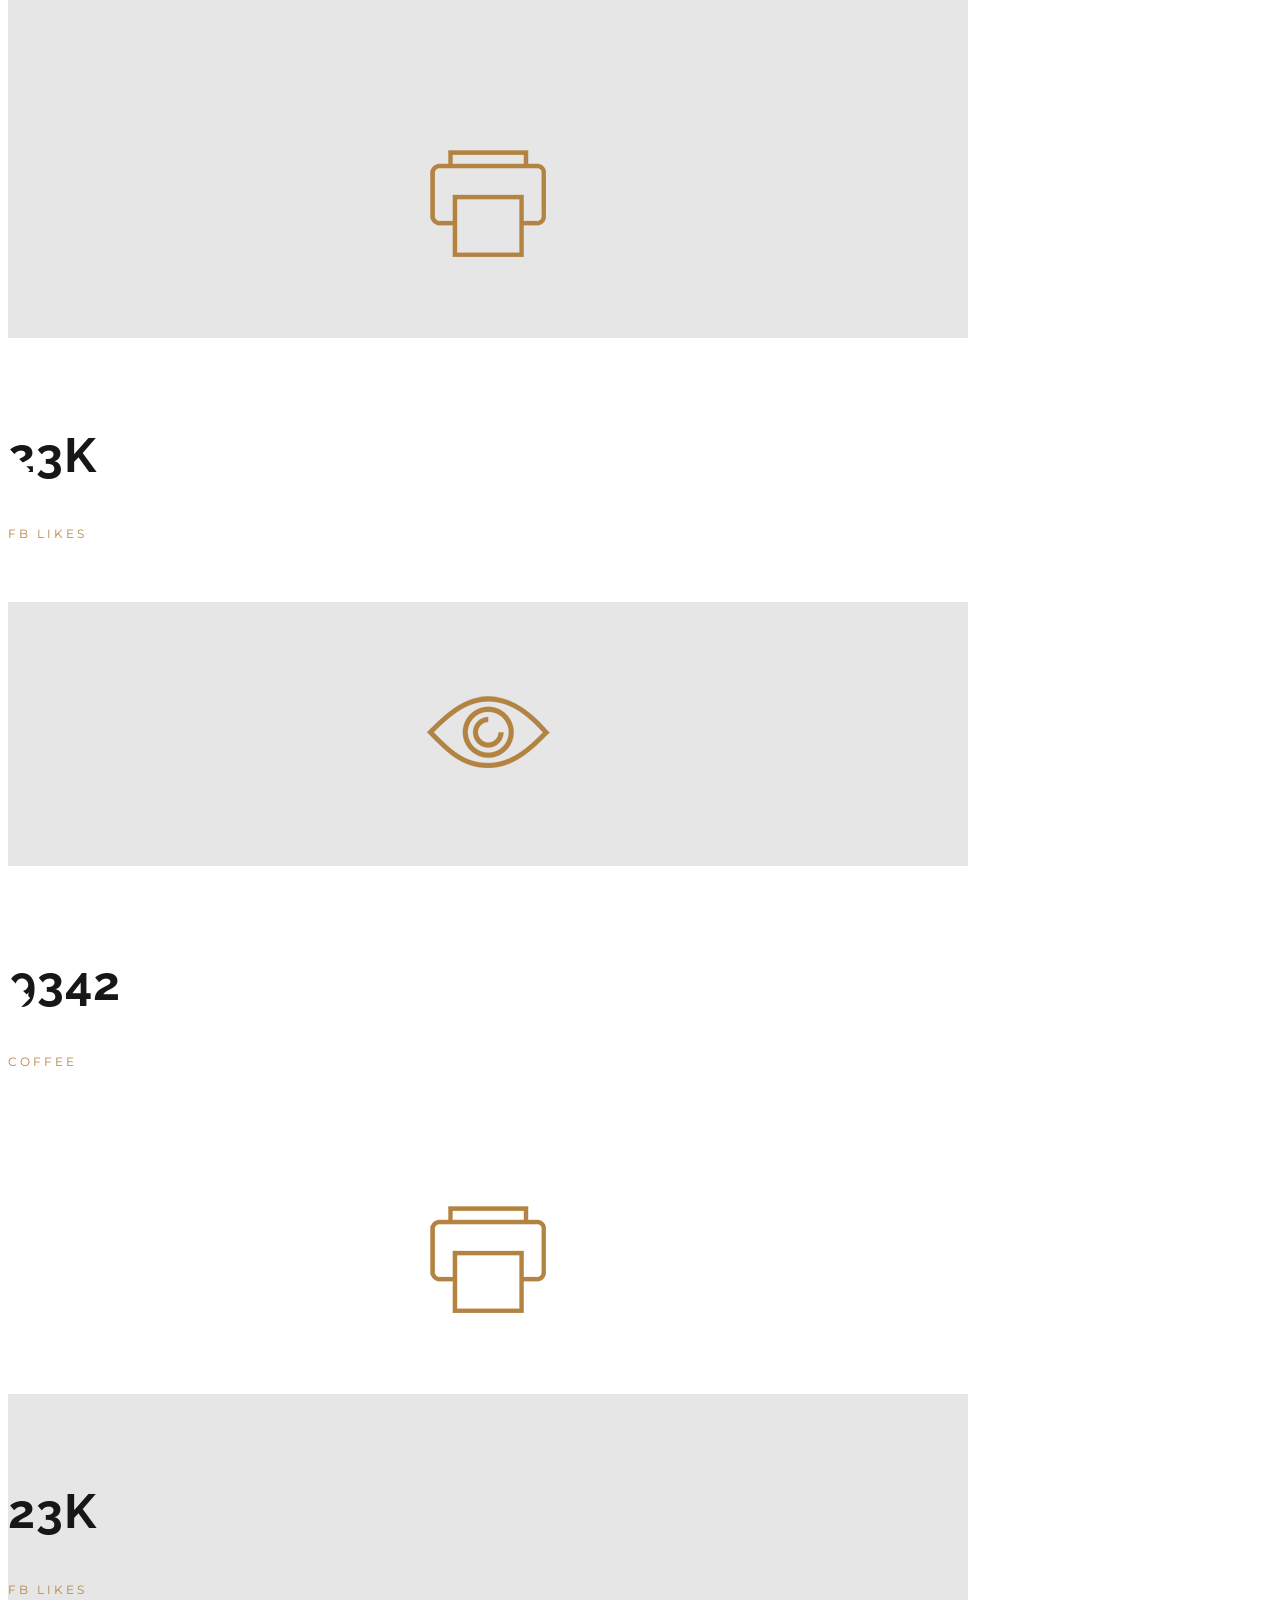
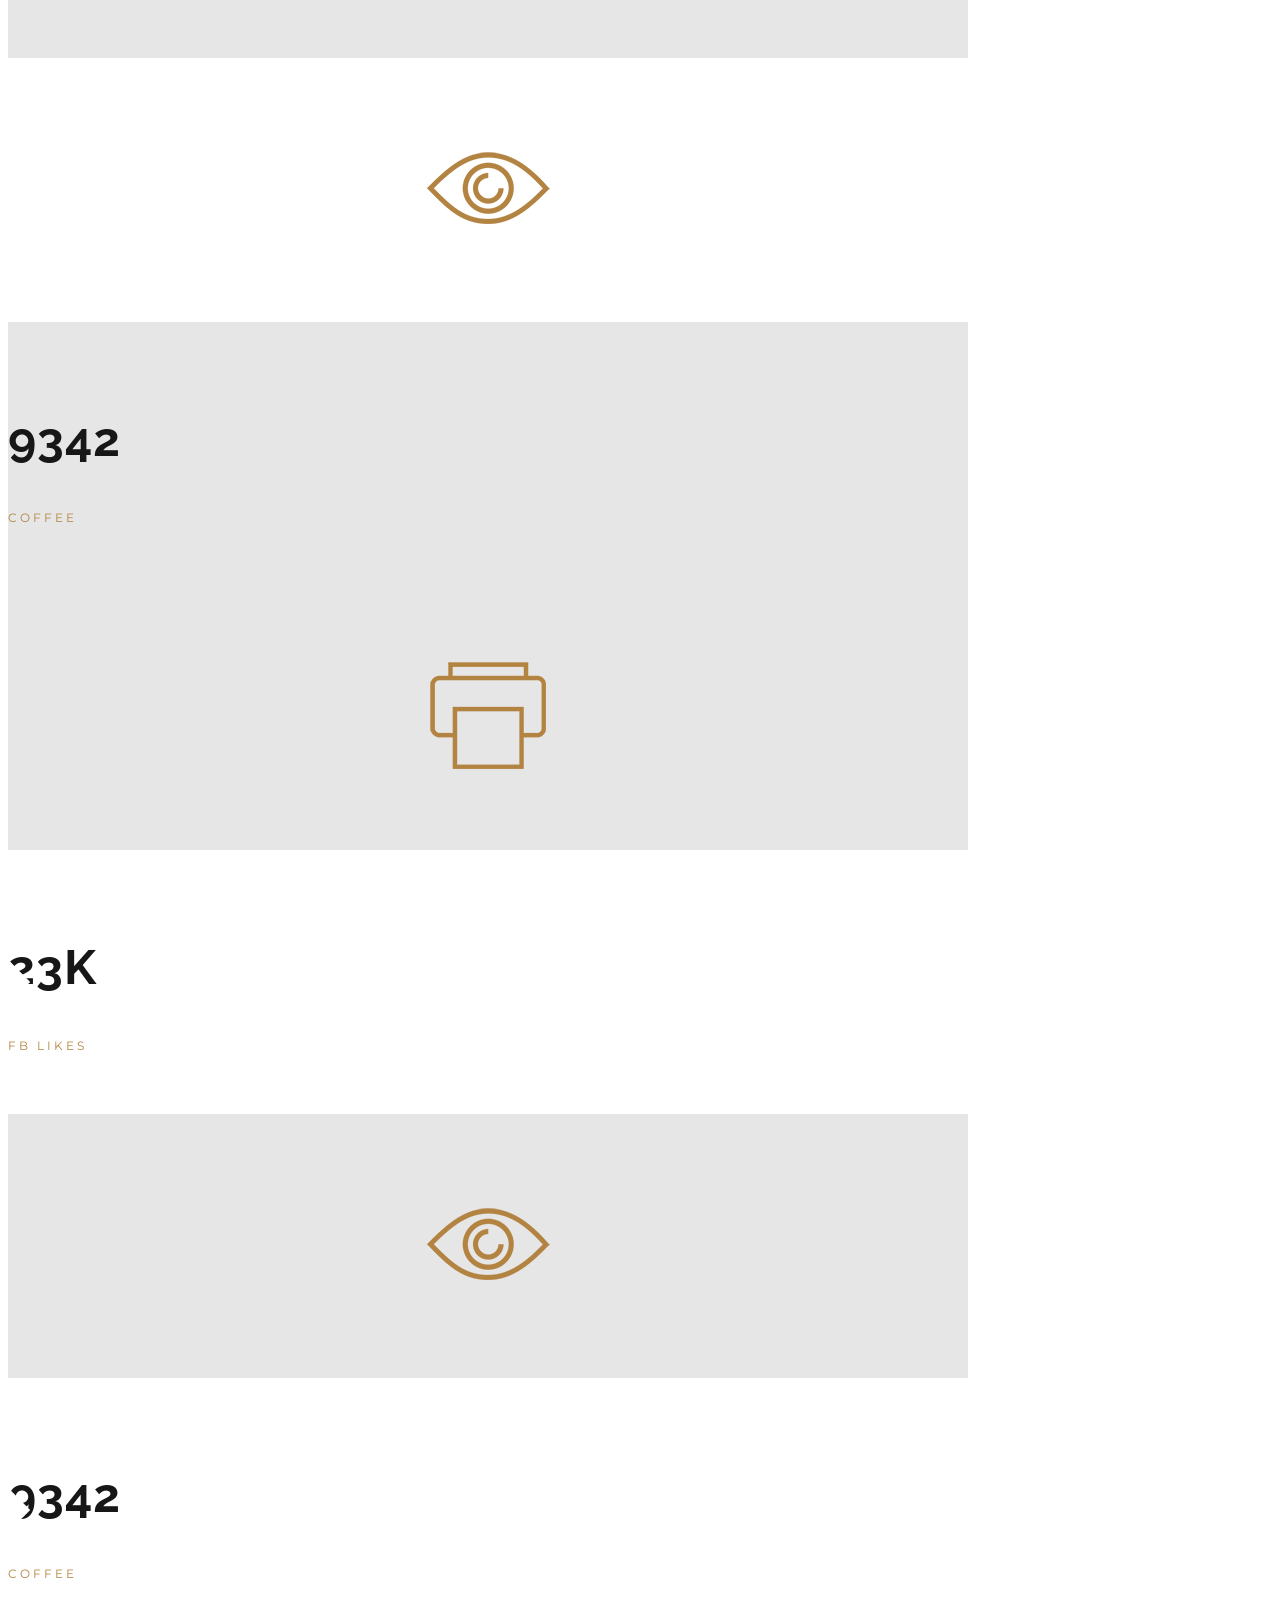
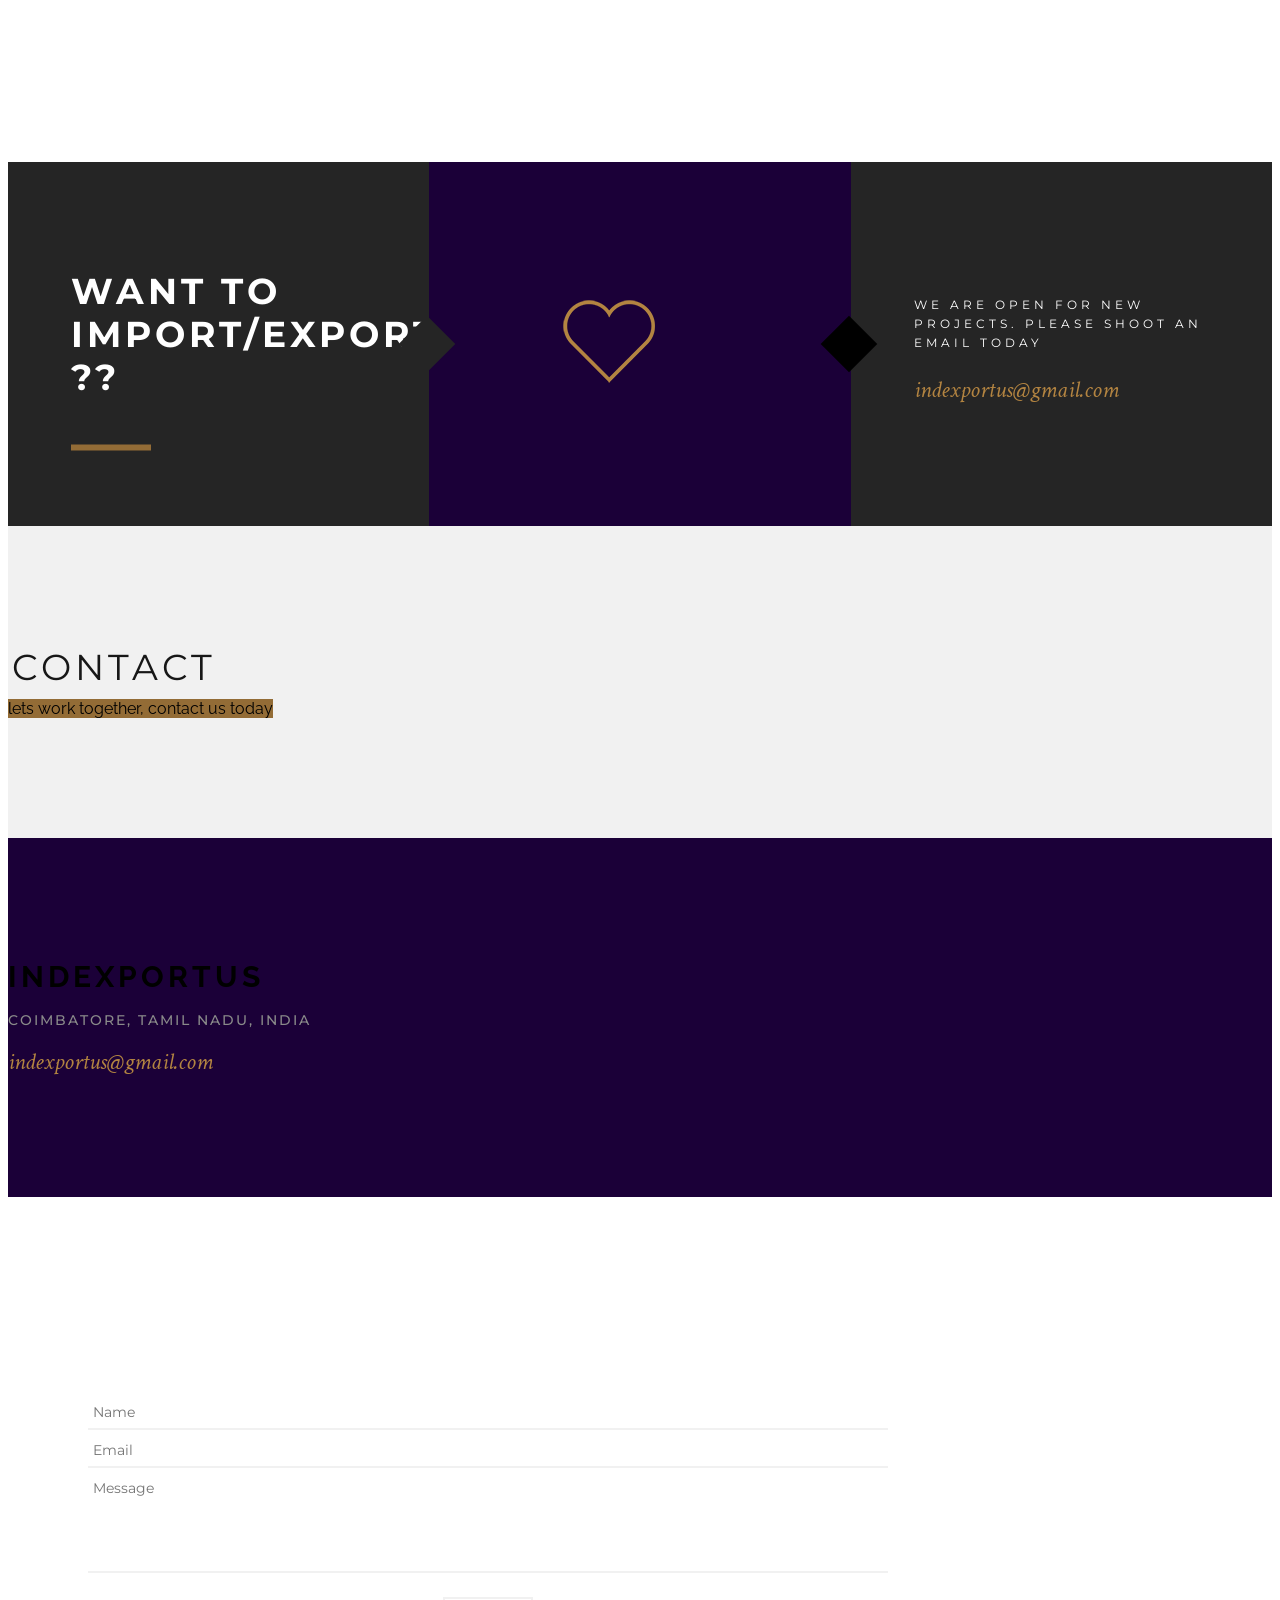
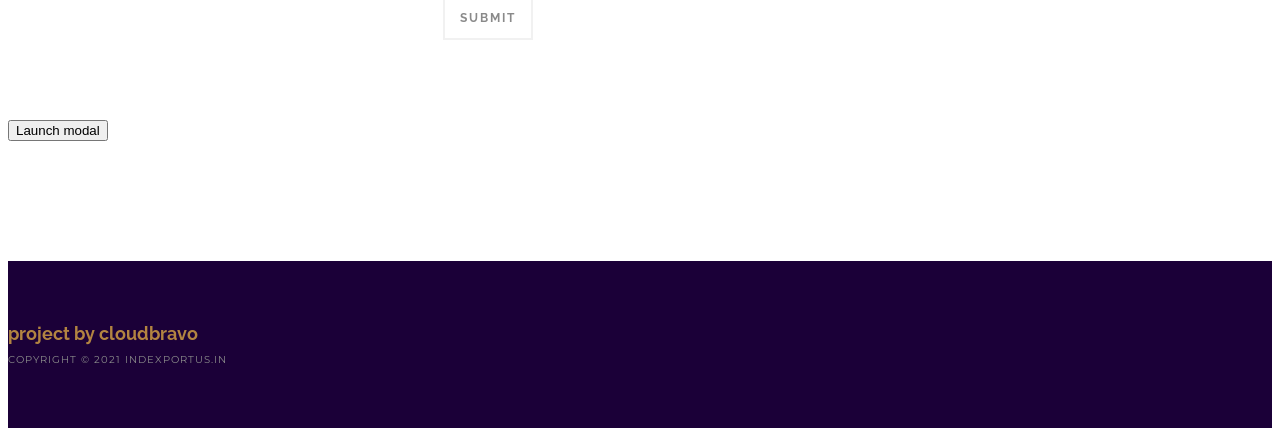
==== commit 32d318ba: "updated the latest site:v1" ====
--- a/index.html
+++ b/index.html
@@ -237,236 +237,20 @@
                         <article class="col-md-8 col-md-offset-2">
                             <div class="about-sub-content text-center add-bottom-quarter">
                                 <p class="font3">
-                                    We indExportus, are newly emerging imports/exports company.
+                                   <br> We indExportus, are newly emerging imports/exports company. Imports are the goods and services that are purchased from the rest of the world by a country’s residents, rather than buying domestically produced items. Imports lead to an outflow of funds from the country since import transactions involve payments to sellers residing in another country.</br>
+
+                                    Exports are goods and services that are produced domestically, but then sold to customers residing in other countries. Exports lead to an inflow of funds to the seller’s country since export transactions involve selling domestic goods and services to foreign buyers.
                                 </p>
                             </div>
                         </article>
                     </div>
-                    <div class="row">
-                        <article class="col-md-12">
-                            <div class="about-carousel-cnt">
-                                <!-- slide section -->
-                                <ul class="synced-bx bxslider">
-
-                                    <!-- First Slide -->
-                                    <li>
-                                        <div class="about-content text-center">
-                                            <p class="font2">
-                                                tab1.
-                                            </p>
-                                        </div>
-                                    </li>
-
-                                    <!-- Second Slide -->
-                                    <li>
-                                        <div class="about-content text-center">
-                                            <p class="font2">
-                                                tab2.
-                                            </p>
-                                        </div>
-                                    </li>
-
-                                    <!-- Third Slide -->
-                                    <li>
-                                        <div class="about-content text-center">
-                                            <p class="font2 add-bottom-min-quarter">
-                                                Tab3.
-                                            </p>
-                                        </div>
-                                    </li>
-
-                                    <!-- Fourth Slide -->
-                                    <li>
-                                        <div class="about-content text-center">
-                                            <p class="font2 add-bottom-min-quarter">
-                                                Tab4
-                                            </p>
-                                        </div>
-                                    </li>
-
-                                </ul>
-                                <!-- page section -->
-                                <div id="bx-pager" class="text-center synced-bx-page">
-
-                                    <!-- First Block -->
-                                    <a data-slide-index="0" href="" class="about-cube">
-
-                                        <!-- cube:starts -->
-                                        <div class="cube">
-                                            <div class="flippety featured-thumb featured-thumb-01">
-                                            </div>
-                                            <div class="flop featured-thumb featured-thumb-01">
-                                                <div class="featured-thumb-overlay">
-                                                    <div class="valign">
-                                                        <span class="font2">TAB ONE</span>
-                                                    </div>
-                                                </div>
-                                            </div>
-                                        </div>
-                                        <!-- cube:ends -->
-
-                                    </a>
-                                    <!-- 
-Second Block
--->
-                                    <a data-slide-index="1" href="" class="about-cube">
-
-                                        <!-- cube:starts -->
-                                        <div class="cube">
-                                            <div class="flippety featured-thumb featured-thumb-02">
-                                            </div>
-                                            <div class="flop featured-thumb featured-thumb-02">
-                                                <div class="featured-thumb-overlay">
-                                                    <div class="valign">
-                                                        <span class="font2">TAB TWO</span>
-                                                    </div>
-                                                </div>
-                                            </div>
-                                        </div>
-                                        <!-- cube:ends -->
-
-                                    </a>
-                                    <!-- 
-Third Block
--->
-                                    <a data-slide-index="2" href="" class="about-cube">
-
-                                        <!-- cube:starts -->
-                                        <div class="cube">
-                                            <div class="flippety featured-thumb featured-thumb-03">
-                                            </div>
-                                            <div class="flop featured-thumb featured-thumb-03">
-                                                <div class="featured-thumb-overlay">
-                                                    <div class="valign">
-                                                        <span class="font2">TAB THREE</span>
-                                                    </div>
-                                                </div>
-                                            </div>
-                                        </div>
-                                        <!-- cube:ends -->
-
-                                    </a>
-                                </div>
-                            </div>
-                        </article>
-                    </div>
+
                 </section>
                 <!-- container : ends -->
             </section>
             <!-- inner-section : ends -->
 
-            <!-- inner-section-2 starts-->
-            <section class="inner-section tile-wrap pad-top pad-bottom parallax parallax-layer-05">
-
-                <!-- container : starts -->
-                <section class="container">
-                    <div class="row">
-
-                        <article class="col-sm-3 col-md-3 tile-block">
-                            <div class="content-section">
-                                <div class="content text-center">
-                                    <p class="number font2">1000</p>
-                                    <p class="text font1">websites</p>
-                                </div>
-                            </div>
-                        </article>
-
-                        <article class="col-sm-3 col-md-3 tile-block">
-                            <div class=" img-section">
-                                <img class="img-responsive" src="images/about/1.png" alt="arc" data-no-retina>
-                            </div>
-                        </article>
-
-                        <article class="col-sm-3 col-md-3 tile-block">
-                            <div class="content-section">
-                                <div class="content text-center">
-                                    <p class="number font2">22m</p>
-                                    <p class="text font1">code lines</p>
-                                </div>
-                            </div>
-                        </article>
-
-                        <article class="col-sm-3 col-md-3 tile-block">
-                            <div class="img-section">
-                                <img class="img-responsive" src="images/about/2.png" alt="arc" data-no-retina>
-                            </div>
-                        </article>
-
-                    </div>
-
-                    <div class="row">
-
-                        <article class="col-sm-3 col-md-3 tile-block">
-                            <div class=" img-section">
-                                <img class="img-responsive" src="images/about/3.png" alt="arc" data-no-retina>
-                            </div>
-                        </article>
-
-                        <article class="col-sm-3 col-md-3 tile-block">
-                            <div class="content-section">
-                                <div class="content text-center">
-                                    <p class="number font2">23k</p>
-                                    <p class="text font1">fb likes</p>
-                                </div>
-                            </div>
-                        </article>
-
-                        <article class="col-sm-3 col-md-3 tile-block">
-                            <div class="img-section">
-                                <img class="img-responsive" src="images/about/4.png" alt="arc" data-no-retina>
-                            </div>
-                        </article>
-
-                        <article class="col-sm-3 col-md-3 tile-block">
-                            <div class="content-section">
-                                <div class="content text-center">
-                                    <p class="number font2">9342</p>
-                                    <p class="text font1">coffee</p>
-                                </div>
-                            </div>
-                        </article>
-
-                    </div>
-                    <div class="row">
-
-                        <article class="col-sm-3 col-md-3 tile-block">
-                            <div class="content-section">
-                                <div class="content text-center">
-                                    <p class="number font2">1000</p>
-                                    <p class="text font1">websites</p>
-                                </div>
-                            </div>
-                        </article>
-
-                        <article class="col-sm-3 col-md-3 tile-block">
-                            <div class=" img-section">
-                                <img class="img-responsive" src="images/about/1.png" alt="arc" data-no-retina>
-                            </div>
-                        </article>
-
-                        <article class="col-sm-3 col-md-3 tile-block">
-                            <div class="content-section">
-                                <div class="content text-center">
-                                    <p class="number font2">22m</p>
-                                    <p class="text font1">code lines</p>
-                                </div>
-                            </div>
-                        </article>
-
-                        <article class="col-sm-3 col-md-3 tile-block">
-                            <div class="img-section">
-                                <img class="img-responsive" src="images/about/2.png" alt="arc" data-no-retina>
-                            </div>
-                        </article>
-
-                    </div>
-
-                </section>
-                <!-- container : ends -->
-
-            </section>
-        </section>
-        <!-- About-section : ends -->
+            
 
         <!-- Portfolio-section : starts -->
         <section id="portfolio" class="page-section lighter-black page-section-entry">
@@ -478,299 +262,174 @@
                     <div class="row">
                         <article class="col-md-12 text-center">
                             <div class="section-head type-two text-center">
-                                <h2 class="heading font1">our works</h2>
-                                <h4><span class="sub-heading font2 light-black">sit back and enjoy our works</span></h4>
+                                <h2 class="heading font1">Import/Export</h2>
+                                <h4><span class="sub-heading font2 light-black">Check what we import and export</span></h4>
                             </div>
                         </article>
                     </div>
-
                 </section>
                 <!-- container ends -->
             </section>
             <!-- inner-section ends -->
 
-            <!-- inner-section : starts -->
-            <section class="inner-section pad-top pad-bottom light-black">
-                <!-- container : starts -->
-                <section class="container">
-
-                    <div class="row">
-                        <article class="col-md-12">
-
-                            <div class="filterable-portfolio">
-                                <div class="filter-options main text-center">
-                                    <section id="options" class="clearfix">
-                                        <ul id="filters" class="option-set clearfix" data-option-key="filter">
-
-                                            <li class="inner-link"><a href="index02.html#filter" data-option-value="*" class="selected ">all</a></li>
-                                            <li class="inner-link"><a href="index02.html#filter" data-option-value=".branding">branding</a></li>
-                                            <li class="inner-link"><a href="index02.html#filter" data-option-value=".design">design</a></li>
-                                            <li class="inner-link"><a href="index02.html#filter" data-option-value=".photography">photography</a></li>
-
-                                        </ul>
-                                    </section>
-                                    <!-- #options -->
-                                </div>
-
-                                <div id="container" class="clearfix portfolio">
-
-                                    <!-- First Grid Block -->
-                                    <div class="element size-one branding">
-                                        <div class="img-section">
-                                            <img class="img-responsive" src="images/portfolio/1.jpg" alt="arc" data-no-retina>
-                                        </div>
-                                        <!-- Lightbox type One Content -->
-                                        <a class="hidden-content lightbox-content" href="index02.html#" data-featherlight="#">
-                                            <span class="text-wrap">
-<span class="text font2">lightbox with text</span>
-                                            </span>
-                                            <span class="btnBefore"></span>
-                                            <span class="btnAfter"></span>
-                                        </a>
-                                        <!-- Lightbox Content -->
-                                        <div class="lightbox-content-dock img_content">
-                                            <div class="img-section">
-                                                <img class="img-responsive" src="images/portfolio/1.jpg" alt="arc" data-no-retina>
-                                            </div>
-                                            <div class="content-section">
-                                                <div class="heading">
-                                                    <h2 class="font1">Title Here</h2>
-                                                </div>
-                                                <div class="content">
-                                                    <p class="font2">
-                                                        Praesent ut tempor enim, vel posuere nibh. Donec scelerisque libero ac commodo ullamcorper. Aliquam semper, tortor vel tincidunt commodo, justo arcu tincidunt mauris, id mollis nisi nulla ut justo. Nulla et nunc in dolor tincidunt tristique. Nulla molestie ut massa nec blandit.
-                                                    </p>
-                                                </div>
-                                                <div class="lightbox-button-section">
-                                                    <a class="btn-arc-transparent-big btn-black" href="index02.html#">
-                                                        <span class="text font1">learn more about us</span>
-                                                        <span class="btnBefore"></span>
-                                                        <span class="btnAfter"></span>
-                                                    </a>
-                                                </div>
-                                            </div>
-                                        </div>
-                                    </div>
-
-                                    <!-- Second Grid Block -->
-                                    <div class="element size-two branding">
-                                        <div class="img-section">
-                                            <img class="img-responsive" src="images/portfolio/7.jpg" alt="arc" data-no-retina>
-                                        </div>
-                                        <!-- Lightbox type Two Content -->
-                                        <a class="hidden-content lightbox-content" href="index02.html#" data-featherlight="#">
-                                            <span class="text-wrap">
-<span class="text font2">lightbox</span>
-                                            </span>
-                                            <span class="btnBefore"></span>
-                                            <span class="btnAfter"></span>
-                                        </a>
-                                        <!-- Lightbox Content -->
-                                        <div class="lightbox-content-dock img_only">
-                                            <div class="img-section">
-                                                <img class="img-responsive" src="images/portfolio/7.jpg" alt="arc" data-no-retina>
-                                            </div>
-                                        </div>
-                                    </div>
-
-                                    <!-- Third Grid Block -->
-                                    <div class="element size-one photography">
-                                        <div class="img-section">
-                                            <img class="img-responsive" src="images/portfolio/4.jpg" alt="arc" data-no-retina>
-                                        </div>
-                                        <!-- Lightbox with vimeo video -->
-                                        <a class="popup-vimeo hidden-content" href="https://vimeo.com/45830194">
-                                            <span class="text-wrap">
-<span class="text font2">lightbox video #vimeo</span>
-                                            </span>
-                                            <span class="btnBefore"></span>
-                                            <span class="btnAfter"></span>
-                                        </a>
-                                    </div>
-
-                                    <!-- Fourth Grid Block -->
-                                    <div class="element size-one design">
-                                        <div class="img-section">
-                                            <img class="img-responsive" src="images/portfolio/5.jpg" alt="arc" data-no-retina>
-                                        </div>
-                                        <!-- Lightbox with youtube video -->
-                                        <a class="popup-youtube hidden-content" href="http://www.youtube.com/watch?v=0O2aH4XLbto">
-                                            <span class="text-wrap">
-<span class="text font2">lightbox video #youtube</span>
-                                            </span>
-                                            <span class="btnBefore"></span>
-                                            <span class="btnAfter"></span>
-                                        </a>
-                                    </div>
-
-                                    <!-- Fifth Grid Block -->
-                                    <div class="element size-two design">
-                                        <div class="img-section">
-                                            <img class="img-responsive" src="images/portfolio/10.jpg" alt="arc" data-no-retina>
-                                        </div>
-                                        <!-- External Link -->
-                                        <a class="hidden-content" href="single-project.html">
-                                            <span class="text-wrap">
-<span class="text font2">External Link</span>
-                                            </span>
-                                            <span class="btnBefore"></span>
-                                            <span class="btnAfter"></span>
-                                        </a>
-                                    </div>
-
-                                    <!-- Sixth Grid Block -->
-                                    <div class="element size-one branding">
-                                        <div class="img-section">
-                                            <img class="img-responsive" src="images/portfolio/2.jpg" alt="arc" data-no-retina>
-                                        </div>
-                                        <!-- Lightbox with youtube video -->
-                                        <a class="popup-youtube hidden-content" href="http://www.youtube.com/watch?v=0O2aH4XLbto">
-                                            <span class="text-wrap">
-<span class="text font2">lightbox video #youtube</span>
-                                            </span>
-                                            <span class="btnBefore"></span>
-                                            <span class="btnAfter"></span>
-                                        </a>
-                                    </div>
-
-                                    <!-- Seventh Grid Block -->
-                                    <div class="element size-two photography">
-                                        <div class="img-section">
-                                            <img class="img-responsive" src="images/portfolio/8.jpg" alt="arc" data-no-retina>
-                                        </div>
-                                        <!-- Lightbox type Two Content -->
-                                        <a class="hidden-content lightbox-content" href="index02.html#" data-featherlight="#">
-                                            <span class="text-wrap">
-<span class="text font2">lightbox</span>
-                                            </span>
-                                            <span class="btnBefore"></span>
-                                            <span class="btnAfter"></span>
-                                        </a>
-                                        <!-- Lightbox Content -->
-                                        <div class="lightbox-content-dock img_only">
-                                            <div class="img-section">
-                                                <img class="img-responsive" src="images/portfolio/8.jpg" alt="arc" data-no-retina>
-                                            </div>
-                                        </div>
-                                    </div>
-
-                                    <!-- Eighth Grid Block -->
-                                    <div class="element size-two branding">
-                                        <div class="img-section">
-                                            <img class="img-responsive" src="images/portfolio/11.jpg" alt="arc" data-no-retina>
-                                        </div>
-                                        <!-- Lightbox type One Content -->
-                                        <a class="hidden-content lightbox-content" href="index02.html#" data-featherlight="#">
-                                            <span class="text-wrap">
-<span class="text font2">lightbox with text</span>
-                                            </span>
-                                            <span class="btnBefore"></span>
-                                            <span class="btnAfter"></span>
-                                        </a>
-                                        <!-- Lightbox Content -->
-                                        <div class="lightbox-content-dock img_content">
-                                            <div class="img-section">
-                                                <img class="img-responsive" src="images/portfolio/11.jpg" alt="arc" data-no-retina>
-                                            </div>
-                                            <div class="content-section">
-                                                <div class="heading">
-                                                    <h2 class="font1">Title Here</h2>
-                                                </div>
-                                                <div class="content">
-                                                    <p class="font2">
-                                                        Praesent ut tempor enim, vel posuere nibh. Donec scelerisque libero ac commodo ullamcorper. Aliquam semper, tortor vel tincidunt commodo, justo arcu tincidunt mauris, id mollis nisi nulla ut justo. Nulla et nunc in dolor tincidunt tristique. Nulla molestie ut massa nec blandit.
-                                                    </p>
-                                                </div>
-                                                <div class="lightbox-button-section">
-                                                    <a class="btn-arc-transparent-big btn-gray" href="index02.html#">
-                                                        <span class="text font1">learn more about us</span>
-                                                        <span class="btnBefore"></span>
-                                                        <span class="btnAfter"></span>
-                                                    </a>
-                                                </div>
-                                            </div>
-                                        </div>
-                                    </div>
-
-                                    <!-- Ninth Grid Block -->
-                                    <div class="element size-one photography">
-                                        <div class="img-section">
-                                            <img class="img-responsive" src="images/portfolio/3.jpg" alt="arc" data-no-retina>
-                                        </div>
-                                        <!-- Lightbox with vimeo video -->
-                                        <a class="popup-youtube hidden-content" href="http://www.youtube.com/watch?v=0O2aH4XLbto">
-                                            <span class="text-wrap">
-<span class="text font2">lightbox video #vimeo</span>
-                                            </span>
-                                            <span class="btnBefore"></span>
-                                            <span class="btnAfter"></span>
-                                        </a>
-                                    </div>
-
-                                    <!-- Tenth Grid Block -->
-                                    <div class="element size-one photography">
-                                        <div class="img-section">
-                                            <img class="img-responsive" src="images/portfolio/6.jpg" alt="arc" data-no-retina>
-                                        </div>
-                                        <!-- External Link -->
-                                        <a class="hidden-content" href="single-project.html">
-                                            <span class="text-wrap">
-<span class="text font2">External Link</span>
-                                            </span>
-                                            <span class="btnBefore"></span>
-                                            <span class="btnAfter"></span>
-                                        </a>
-                                    </div>
-
-                                    <!-- Eleventh Grid Block -->
-                                    <div class="element size-two branding">
-                                        <div class="img-section">
-                                            <img class="img-responsive" src="images/portfolio/12.jpg" alt="arc" data-no-retina>
-                                        </div>
-                                        <!-- External Link -->
-                                        <a class="hidden-content" href="single-project.html">
-                                            <span class="text-wrap">
-<span class="text font2">External Link</span>
-                                            </span>
-                                            <span class="btnBefore"></span>
-                                            <span class="btnAfter"></span>
-                                        </a>
-                                    </div>
-
-                                    <!-- Twelth Grid Block -->
-                                    <div class="element size-one design">
-                                        <div class="img-section">
-                                            <img class="img-responsive" src="images/portfolio/9.jpg" alt="arc" data-no-retina>
-                                        </div>
-                                        <!-- Lightbox type Two Content -->
-                                        <a class="hidden-content lightbox-content" href="index02.html#" data-featherlight="#">
-                                            <span class="text-wrap">
-<span class="text font2">lightbox</span>
-                                            </span>
-                                            <span class="btnBefore"></span>
-                                            <span class="btnAfter"></span>
-                                        </a>
-                                        <!-- Lightbox Content -->
-                                        <div class="lightbox-content-dock img_only">
-                                            <div class="img-section">
-                                                <img class="img-responsive" src="images/portfolio/9.jpg" alt="arc" data-no-retina>
-                                            </div>
-                                        </div>
-                                    </div>
-
-                                </div>
-                                <!-- #container -->
-
-                            </div>
-
-                        </article>
-                    </div>
-
-                </section>
-                <!-- container : ends -->
-            </section>
-            <!-- inner-section : ends -->
         </section>
+
+        <!-- inner-section-2 starts-->
+        <section class="inner-section tile-wrap pad-top pad-bottom parallax parallax-layer-05">
+
+            <!-- container : starts -->
+            <section class="container">
+                <div class="row">
+
+                    <article class="col-sm-3 col-md-3 tile-block">
+                        <div class="content-section">
+                            <div class="content text-center">
+                                <p class="number font2">1000</p>
+                                <p class="text font1">websites</p>
+                            </div>
+                        </div>
+                    </article>
+
+                    <article class="col-sm-3 col-md-3 tile-block">
+                        <div class=" img-section">
+                            <img class="img-responsive" src="images/about/1.png" alt="arc" data-no-retina>
+                        </div>
+                    </article>
+
+                    <article class="col-sm-3 col-md-3 tile-block">
+                        <div class="content-section">
+                            <div class="content text-center">
+                                <p class="number font2">22m</p>
+                                <p class="text font1">code lines</p>
+                            </div>
+                        </div>
+                    </article>
+
+                    <article class="col-sm-3 col-md-3 tile-block">
+                        <div class="img-section">
+                            <img class="img-responsive" src="images/about/2.png" alt="arc" data-no-retina>
+                        </div>
+                    </article>
+
+                </div>
+
+                <div class="row">
+
+                    <article class="col-sm-3 col-md-3 tile-block">
+                        <div class=" img-section">
+                            <img class="img-responsive" src="images/about/3.png" alt="arc" data-no-retina>
+                        </div>
+                    </article>
+
+                    <article class="col-sm-3 col-md-3 tile-block">
+                        <div class="content-section">
+                            <div class="content text-center">
+                                <p class="number font2">23k</p>
+                                <p class="text font1">fb likes</p>
+                            </div>
+                        </div>
+                    </article>
+
+                    <article class="col-sm-3 col-md-3 tile-block">
+                        <div class="img-section">
+                            <img class="img-responsive" src="images/about/4.png" alt="arc" data-no-retina>
+                        </div>
+                    </article>
+
+                    <article class="col-sm-3 col-md-3 tile-block">
+                        <div class="content-section">
+                            <div class="content text-center">
+                                <p class="number font2">9342</p>
+                                <p class="text font1">coffee</p>
+                            </div>
+                        </div>
+                    </article>
+
+                  </div>
+                
+                </div>
+
+
+                <div class="row">
+
+                    <article class="col-sm-3 col-md-3 tile-block">
+                        <div class=" img-section">
+                            <img class="img-responsive" src="images/about/3.png" alt="arc" data-no-retina>
+                        </div>
+                    </article>
+
+                    <article class="col-sm-3 col-md-3 tile-block">
+                        <div class="content-section">
+                            <div class="content text-center">
+                                <p class="number font2">23k</p>
+                                <p class="text font1">fb likes</p>
+                            </div>
+                        </div>
+                    </article>
+
+                    <article class="col-sm-3 col-md-3 tile-block">
+                        <div class="img-section">
+                            <img class="img-responsive" src="images/about/4.png" alt="arc" data-no-retina>
+                        </div>
+                    </article>
+
+                    <article class="col-sm-3 col-md-3 tile-block">
+                        <div class="content-section">
+                            <div class="content text-center">
+                                <p class="number font2">9342</p>
+                                <p class="text font1">coffee</p>
+                            </div>
+                        </div>
+                    </article>
+
+                  </div>
+                
+                </div>
+
+
+                <div class="row">
+
+                    <article class="col-sm-3 col-md-3 tile-block">
+                        <div class=" img-section">
+                            <img class="img-responsive" src="images/about/3.png" alt="arc" data-no-retina>
+                        </div>
+                    </article>
+
+                    <article class="col-sm-3 col-md-3 tile-block">
+                        <div class="content-section">
+                            <div class="content text-center">
+                                <p class="number font2">23k</p>
+                                <p class="text font1">fb likes</p>
+                            </div>
+                        </div>
+                    </article>
+
+                    <article class="col-sm-3 col-md-3 tile-block">
+                        <div class="img-section">
+                            <img class="img-responsive" src="images/about/4.png" alt="arc" data-no-retina>
+                        </div>
+                    </article>
+
+                    <article class="col-sm-3 col-md-3 tile-block">
+                        <div class="content-section">
+                            <div class="content text-center">
+                                <p class="number font2">9342</p>
+                                <p class="text font1">coffee</p>
+                            </div>
+                        </div>
+                    </article>
+
+                  </div>
+                
+                </div>
+
+
+            </section>
+            <!-- container : ends -->
+
+        </section>
+    </section>
+    <!-- About-section : ends -->
         <!-- Portfolio-section : ends -->
 
         <!-- Intermediate-section : starts -->
@@ -780,7 +439,7 @@
                 <div class="intermediate-like-wrap">
                     <div class="intermediate-like-text equal-height-one lighter-black">
                         <div class="text">
-                            <p class="font1">like our works?</p>
+                            <p class="font1">Want to import/export ??</p>
                             <span class="underliner main"></span>
                         </div>
                     </div>
@@ -792,7 +451,7 @@
                             <p class="font1">
                                 We are open for new projects. please shoot an email today
                             </p>
-                            <a class="mail-link font3" href="index02.html#">hello@unbranded.co</a>
+                            <a class="mail-link font3" href="index02.html#">indexportus@gmail.com</a>
                         </div>
                     </div>
                     <div class="clear-float"></div>
@@ -828,13 +487,13 @@
                         <article class="col-md-12 text-center">
                             <div class="contact-details">
                                 <div class="company-name">
-                                    <h1 class="font2">one studio</h1>
+                                    <h1 class="font2">indexportus</h1>
                                 </div>
                                 <div class="company-add">
-                                    <h4 class="font1">cs - santa clara / lyon / fr</h4>
+                                    <h4 class="font1">Coimbatore, Tamil Nadu, India</h4>
                                 </div>
                                 <div class="company-mail">
-                                    <a class="font3" href="index02.html#">hello@unbranded.co</a>
+                                    <a class="font3" href="index02.html#">indexportus@gmail.com</a>
                                 </div>
                             </div>
                         </article>
@@ -843,6 +502,7 @@
                 <!-- container : ends -->
             </section>
             <!-- inner-section : ends -->
+
             <!-- inner-section : starts -->
             <section class="inner-section pad-top pad-bottom contact-img">
                 <!-- container : starts -->
@@ -899,160 +559,6 @@
         </section>
         <!-- Contact-section : ends -->
 
-       
-         <!-- Intermediate-section : starts -->
-         <section class="intermediate-secton page-section pad-top pad-bottom main">
-            <!-- inner-section : starts -->
-            <section class="inner-section">
-                <!-- container : starts -->
-                <section class="container">
-                    <div class="row">
-                        <artsicle class="col-md-12 text-center">
-                            <div class="intermediate-testimonial">
-
-                                <div class="one-section-owl-pag-no-nav-contaner">
-                                    <div class="one-section-owl-pag-no-nav owl-carousel home-container">
-                                        <div class="item">
-                                            <div class="testimonial-wrap">
-                                                <div class="img-section text-center">
-                                                    <img src="images/intermediate/2.png" alt="arc" data-no-retina>
-                                                </div>
-                                                <div class="text-content text-center">
-                                                    <p class="font3">
-                                                        It's a treat to watch these themes. Truly a visual treat to our eyes - you guys are simply amazing
-                                                    </p>
-                                                </div>
-                                                <div class="name-secion text-center">
-                                                    <p class="font1">logan liam</p>
-                                                </div>
-                                            </div>
-                                        </div>
-                                        <div class="item">
-                                            <div class="testimonial-wrap">
-                                                <div class="img-section text-center">
-                                                    <img src="images/intermediate/3.png" alt="arc" data-no-retina>
-                                                </div>
-                                                <div class="text-content text-center">
-                                                    <p class="font3">
-                                                        Hands down, with your assistance we have been able to double the customer contact that we successfully touch every single day
-                                                    </p>
-                                                </div>
-                                                <div class="name-secion text-center">
-                                                    <p class="font1">lorrie jack</p>
-                                                </div>
-                                            </div>
-                                        </div>
-                                        <div class="item">
-                                            <div class="testimonial-wrap">
-                                                <div class="img-section text-center">
-                                                    <img src="images/intermediate/4.png" alt="arc" data-no-retina>
-                                                </div>
-                                                <div class="text-content text-center">
-                                                    <p class="font3">
-                                                        Your passion for dynamic, gorgeous design and the little details comes through with every click of the mouse
-                                                    </p>
-                                                </div>
-                                                <div class="name-secion text-center">
-                                                    <p class="font1">alexis olivier</p>
-                                                </div>
-                                            </div>
-                                        </div>
-
-                                    </div>
-                                </div>
-
-                            </div>
-                        </article>
-                    </div>
-                </section>
-                <!-- container : ends -->
-            </section>
-            <!-- inner-section : ends -->
-        </section>
-        <!-- Intermediate-section : ends -->   
-
-
-
-        <!-- social-button-section : starts -->
-        <section id="social-button" class="page-section">
-            <!-- inner-section : starts -->
-            <section class="inner-section social-button-wrap">
-                <a class="button-over facebook" href="index02.html#">
-
-                    <!-- cube:starts -->
-                    <div class="cube">
-                        <div class="flippety featured-thumb featured-thumb-01">
-                        </div>
-                        <div class="flop featured-thumb featured-thumb-01">
-                            <div class="featured-thumb-overlay">
-                                <div class="valign">
-                                    <span class="font2">FACEBOOK</span>
-                                </div>
-                            </div>
-                        </div>
-                    </div>
-                    <!-- cube:ends -->
-
-                </a>
-
-                <a class="button-over linkedin" href="index02.html#">
-
-                    <!-- cube:starts -->
-                    <div class="cube">
-                        <div class="flippety featured-thumb featured-thumb-01">
-                        </div>
-                        <div class="flop featured-thumb featured-thumb-01">
-                            <div class="featured-thumb-overlay">
-                                <div class="valign">
-                                    <span class="font2">LINKEDIN</span>
-                                </div>
-                            </div>
-                        </div>
-                    </div>
-                    <!-- cube:ends -->
-
-                </a>
-
-                <a class="button-over twitter" href="index02.html#">
-
-                    <!-- cube:starts -->
-                    <div class="cube">
-                        <div class="flippety featured-thumb featured-thumb-01">
-                        </div>
-                        <div class="flop featured-thumb featured-thumb-01">
-                            <div class="featured-thumb-overlay">
-                                <div class="valign">
-                                    <span class="font2">TWITTER</span>
-                                </div>
-                            </div>
-                        </div>
-                    </div>
-                    <!-- cube:ends -->
-
-                </a>
-
-                <a class="button-over behance" href="index02.html#">
-
-                    <!-- cube:starts -->
-                    <div class="cube">
-                        <div class="flippety featured-thumb featured-thumb-01">
-                        </div>
-                        <div class="flop featured-thumb featured-thumb-01">
-                            <div class="featured-thumb-overlay">
-                                <div class="valign">
-                                    <span class="font2">BEHANCE</span>
-                                </div>
-                            </div>
-                        </div>
-                    </div>
-                    <!-- cube:ends -->
-
-                </a>
-                <div class="clear-float"></div>
-            </section>
-            <!-- inner-section : ends -->
-        </section>
-        <!-- social-button-section : ends -->
 
         <!-- footer-section : starts -->
         <section id="footer" class="page-section pad-top-half pad-bottom-half white">
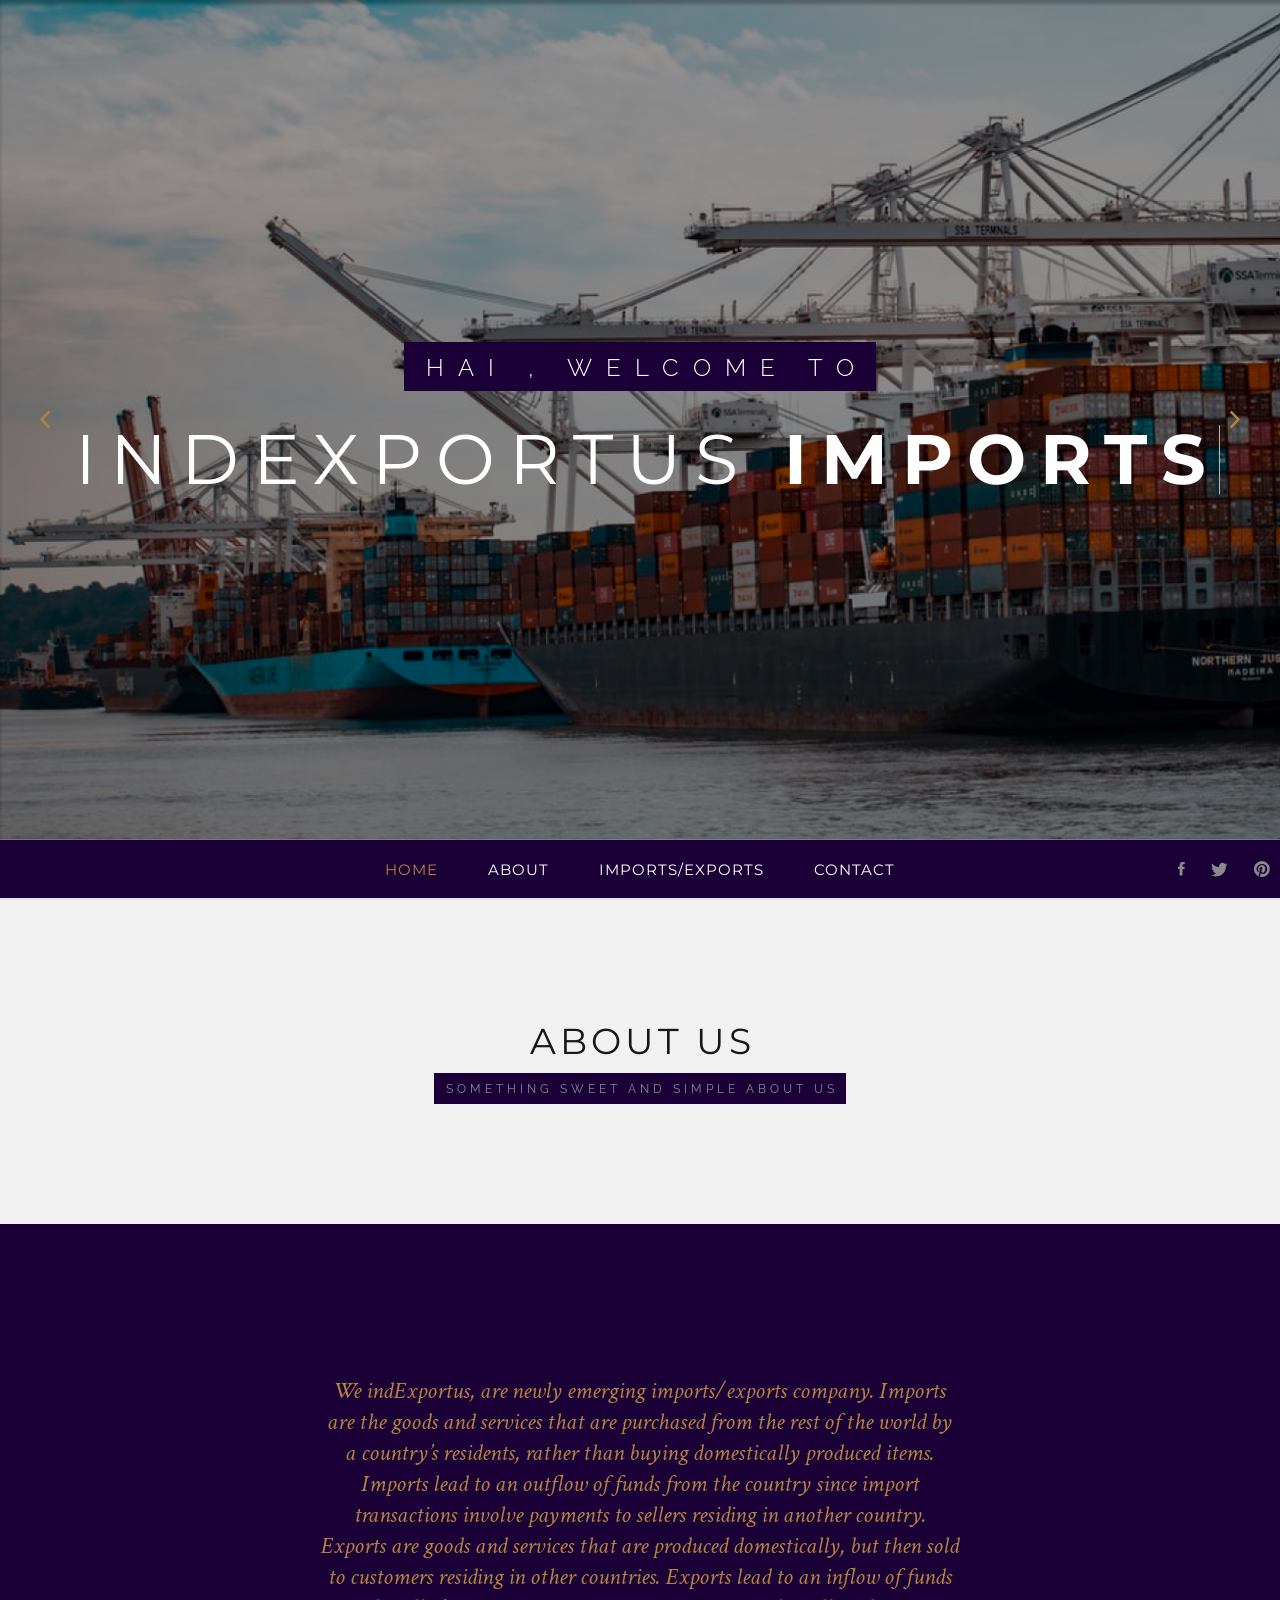
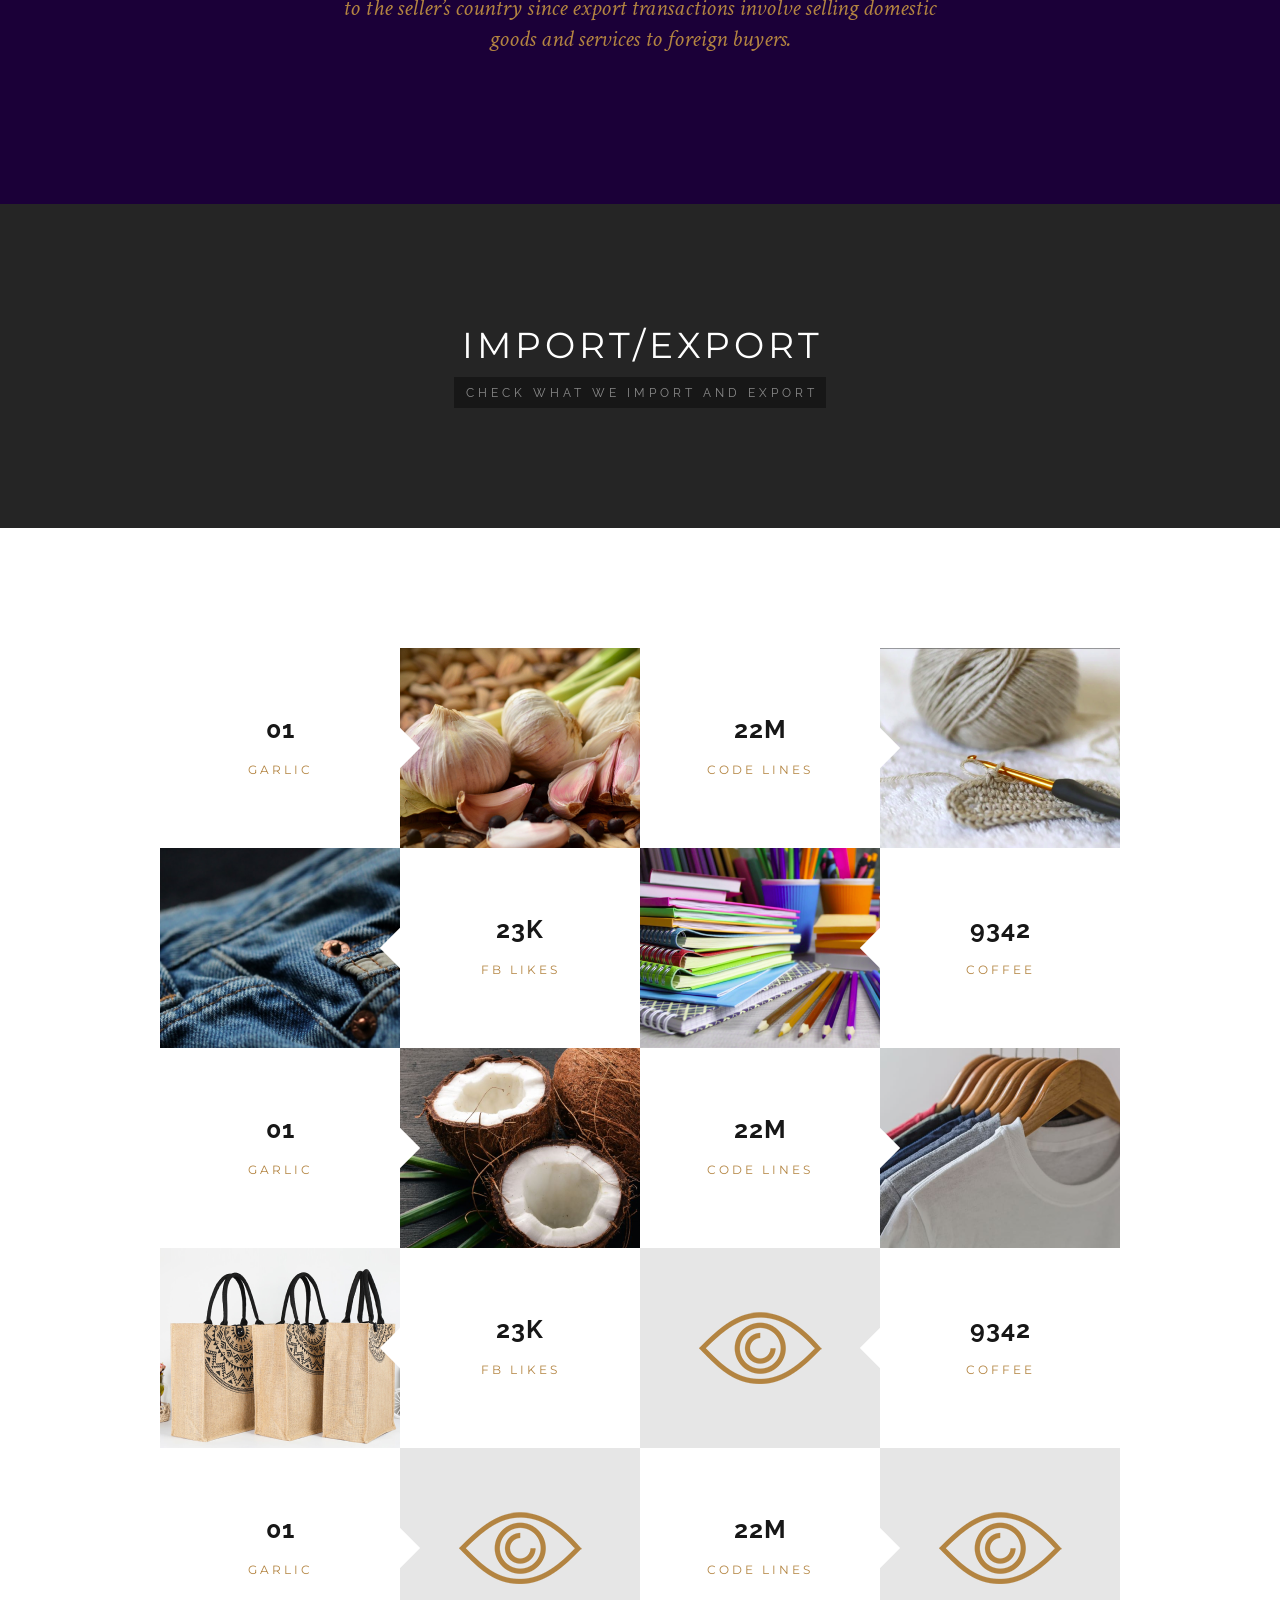
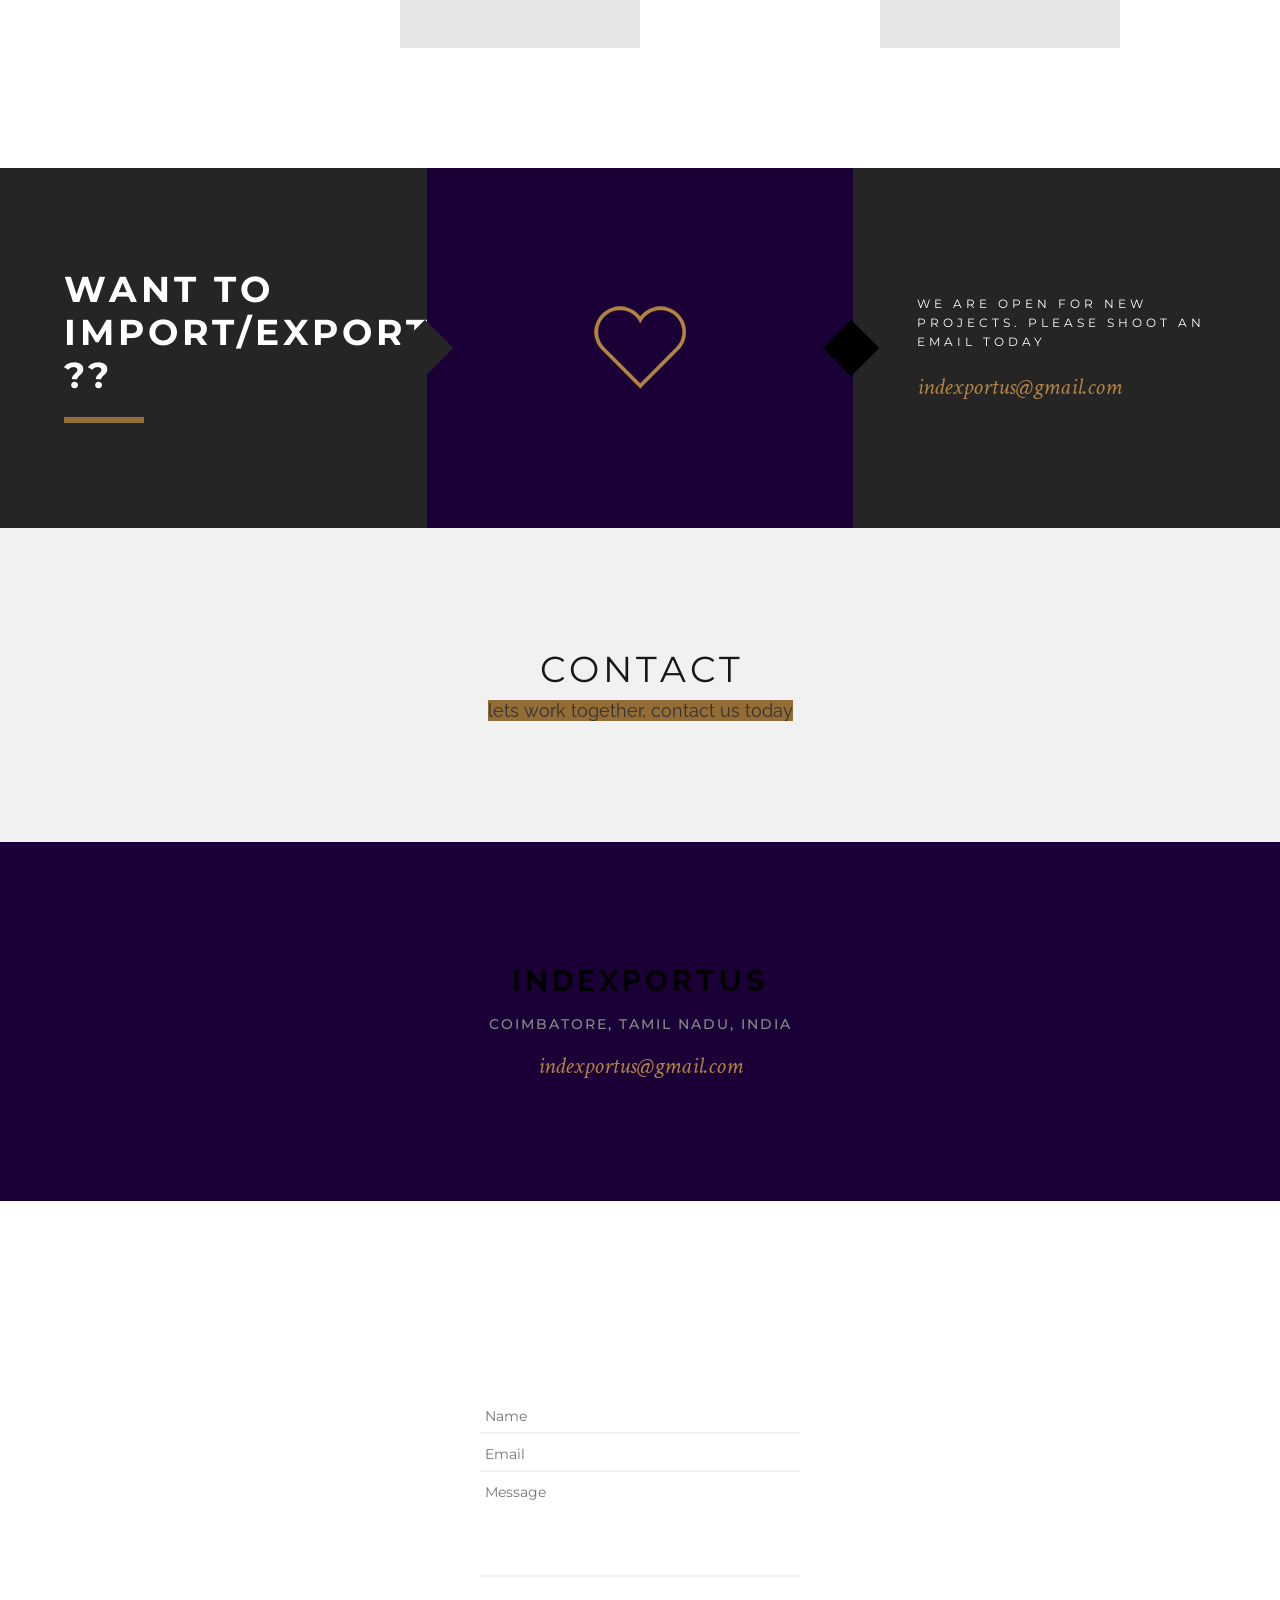
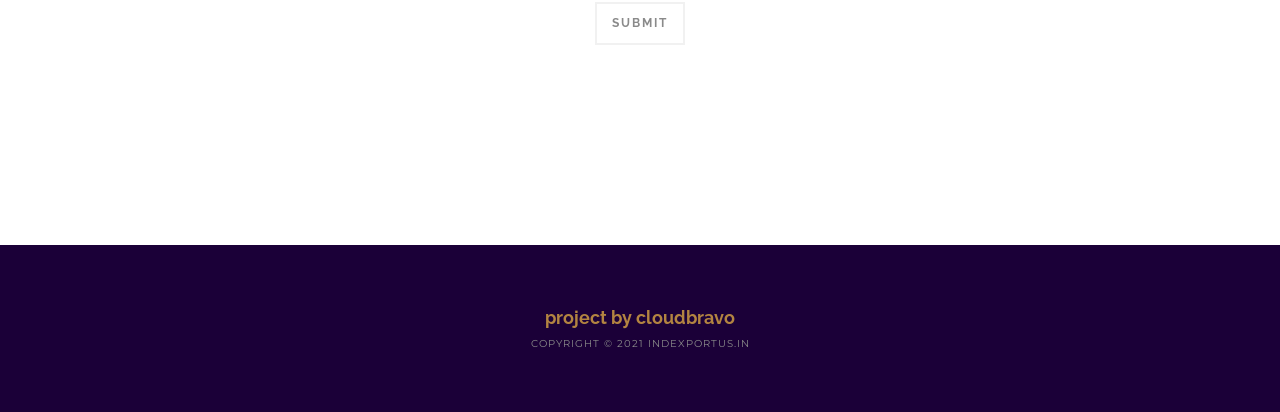
==== commit ab178f4d: "added images/about1..8" ====
--- a/index.html
+++ b/index.html
@@ -284,8 +284,8 @@
                     <article class="col-sm-3 col-md-3 tile-block">
                         <div class="content-section">
                             <div class="content text-center">
-                                <p class="number font2">1000</p>
-                                <p class="text font1">websites</p>
+                                <p class="number font2">01</p>
+                                <p class="text font1">Garlic</p>
                             </div>
                         </div>
                     </article>
@@ -349,12 +349,45 @@
                 
                 </div>
 
-
                 <div class="row">
 
                     <article class="col-sm-3 col-md-3 tile-block">
+                        <div class="content-section">
+                            <div class="content text-center">
+                                <p class="number font2">01</p>
+                                <p class="text font1">Garlic</p>
+                            </div>
+                        </div>
+                    </article>
+
+                    <article class="col-sm-3 col-md-3 tile-block">
                         <div class=" img-section">
-                            <img class="img-responsive" src="images/about/3.png" alt="arc" data-no-retina>
+                            <img class="img-responsive" src="images/about/5.png" alt="arc" data-no-retina>
+                        </div>
+                    </article>
+
+                    <article class="col-sm-3 col-md-3 tile-block">
+                        <div class="content-section">
+                            <div class="content text-center">
+                                <p class="number font2">22m</p>
+                                <p class="text font1">code lines</p>
+                            </div>
+                        </div>
+                    </article>
+
+                    <article class="col-sm-3 col-md-3 tile-block">
+                        <div class="img-section">
+                            <img class="img-responsive" src="images/about/6.png" alt="arc" data-no-retina>
+                        </div>
+                    </article>
+
+                </div>
+
+                <div class="row">
+
+                    <article class="col-sm-3 col-md-3 tile-block">
+                        <div class=" img-section">
+                            <img class="img-responsive" src="images/about/7.png" alt="arc" data-no-retina>
                         </div>
                     </article>
 
@@ -369,7 +402,7 @@
 
                     <article class="col-sm-3 col-md-3 tile-block">
                         <div class="img-section">
-                            <img class="img-responsive" src="images/about/4.png" alt="arc" data-no-retina>
+                            <img class="img-responsive" src="images/about/8.png" alt="arc" data-no-retina>
                         </div>
                     </article>
 
@@ -386,43 +419,41 @@
                 
                 </div>
 
-
                 <div class="row">
 
                     <article class="col-sm-3 col-md-3 tile-block">
+                        <div class="content-section">
+                            <div class="content text-center">
+                                <p class="number font2">01</p>
+                                <p class="text font1">Garlic</p>
+                            </div>
+                        </div>
+                    </article>
+
+                    <article class="col-sm-3 col-md-3 tile-block">
                         <div class=" img-section">
-                            <img class="img-responsive" src="images/about/3.png" alt="arc" data-no-retina>
-                        </div>
-                    </article>
-
-                    <article class="col-sm-3 col-md-3 tile-block">
-                        <div class="content-section">
-                            <div class="content text-center">
-                                <p class="number font2">23k</p>
-                                <p class="text font1">fb likes</p>
+                            <img class="img-responsive" src="images/about/9.png" alt="arc" data-no-retina>
+                        </div>
+                    </article>
+
+                    <article class="col-sm-3 col-md-3 tile-block">
+                        <div class="content-section">
+                            <div class="content text-center">
+                                <p class="number font2">22m</p>
+                                <p class="text font1">code lines</p>
                             </div>
                         </div>
                     </article>
 
                     <article class="col-sm-3 col-md-3 tile-block">
                         <div class="img-section">
-                            <img class="img-responsive" src="images/about/4.png" alt="arc" data-no-retina>
-                        </div>
-                    </article>
-
-                    <article class="col-sm-3 col-md-3 tile-block">
-                        <div class="content-section">
-                            <div class="content text-center">
-                                <p class="number font2">9342</p>
-                                <p class="text font1">coffee</p>
-                            </div>
-                        </div>
-                    </article>
-
-                  </div>
+                            <img class="img-responsive" src="images/about/10.png" alt="arc" data-no-retina>
+                        </div>
+                    </article>
+
+                </div>
+
                 
-                </div>
-
 
             </section>
             <!-- container : ends -->
--- a/stylesheets/main.css
+++ b/stylesheets/main.css
@@ -766,7 +766,7 @@
 }
 
 .tile-block .img-section {
-	padding: 30px;
+	padding: 0px;
 	text-align: center;
 }
 
@@ -790,7 +790,7 @@
 }
 
 .tile-block .content-section .content .number {
-	font-size: 48px;
+	font-size: 25px;
 	line-height: 42px;
 	font-weight: 700;
 	letter-spacing: 1px;
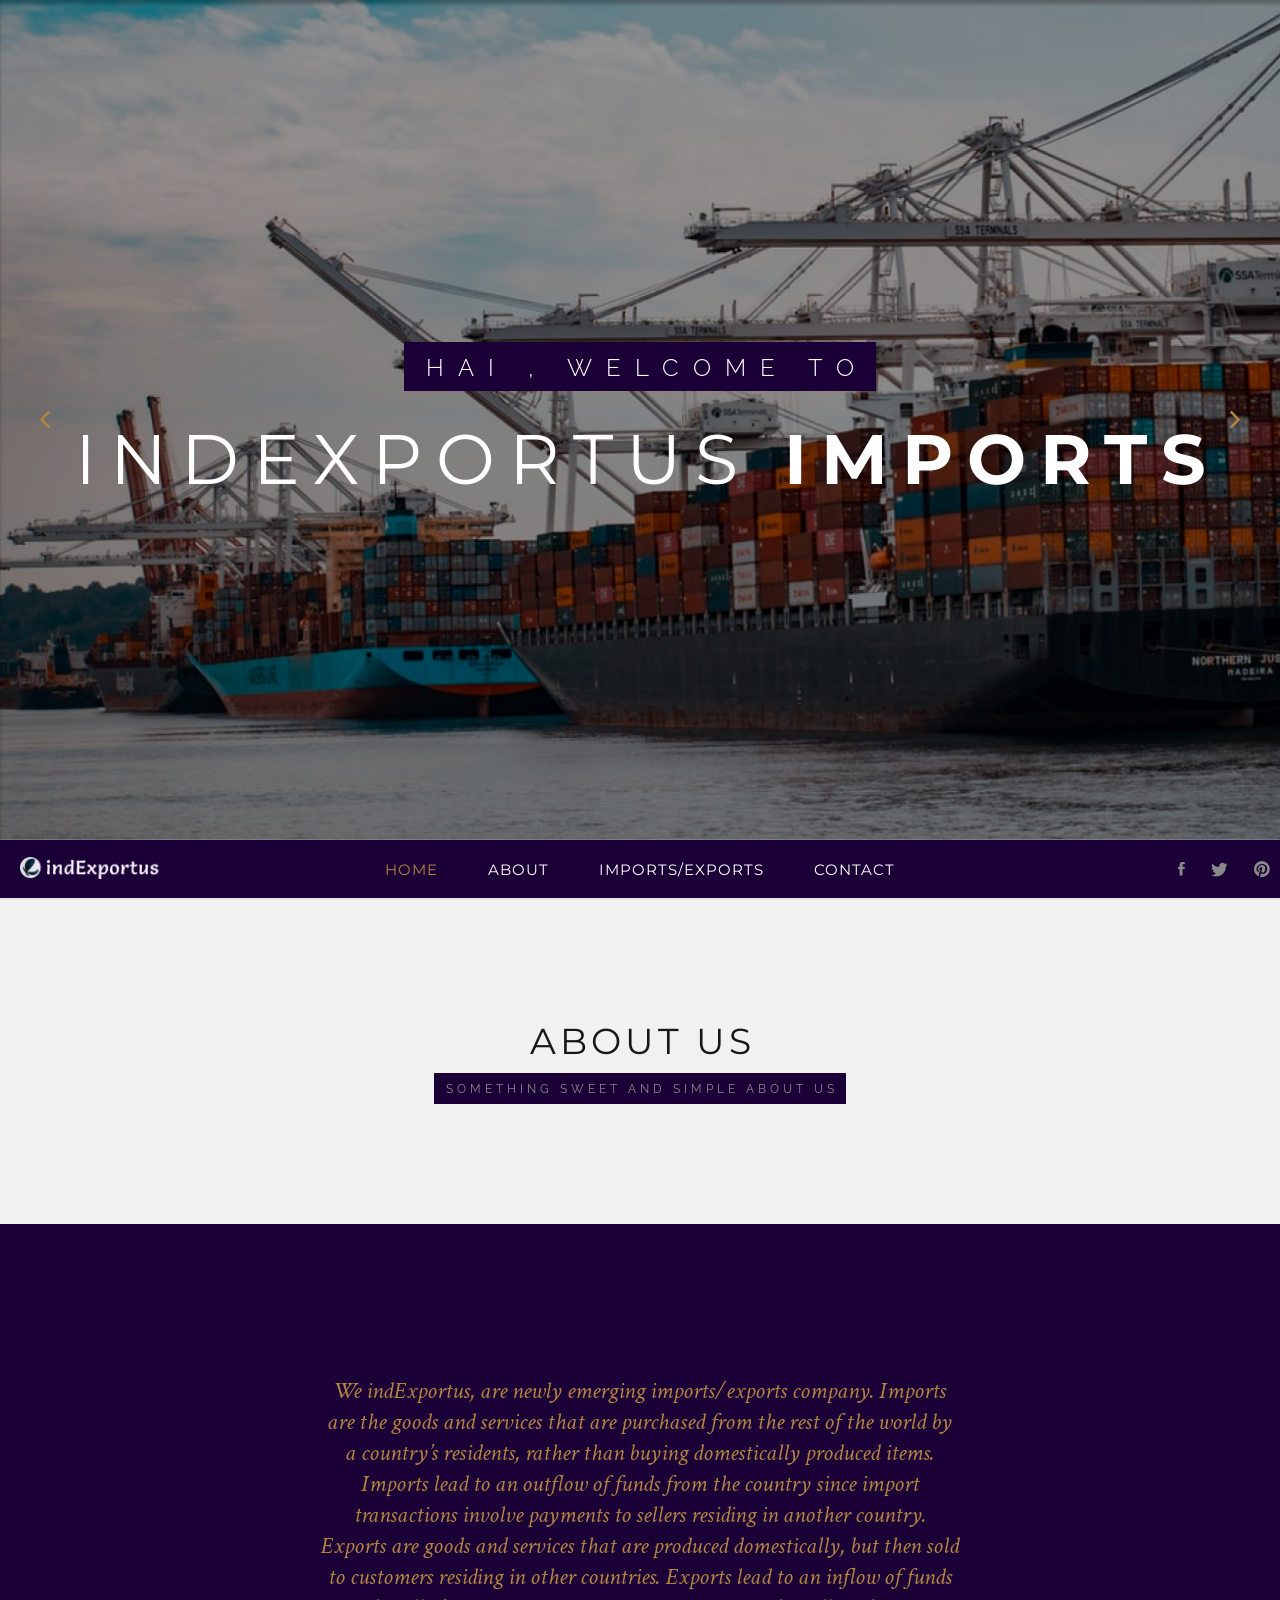
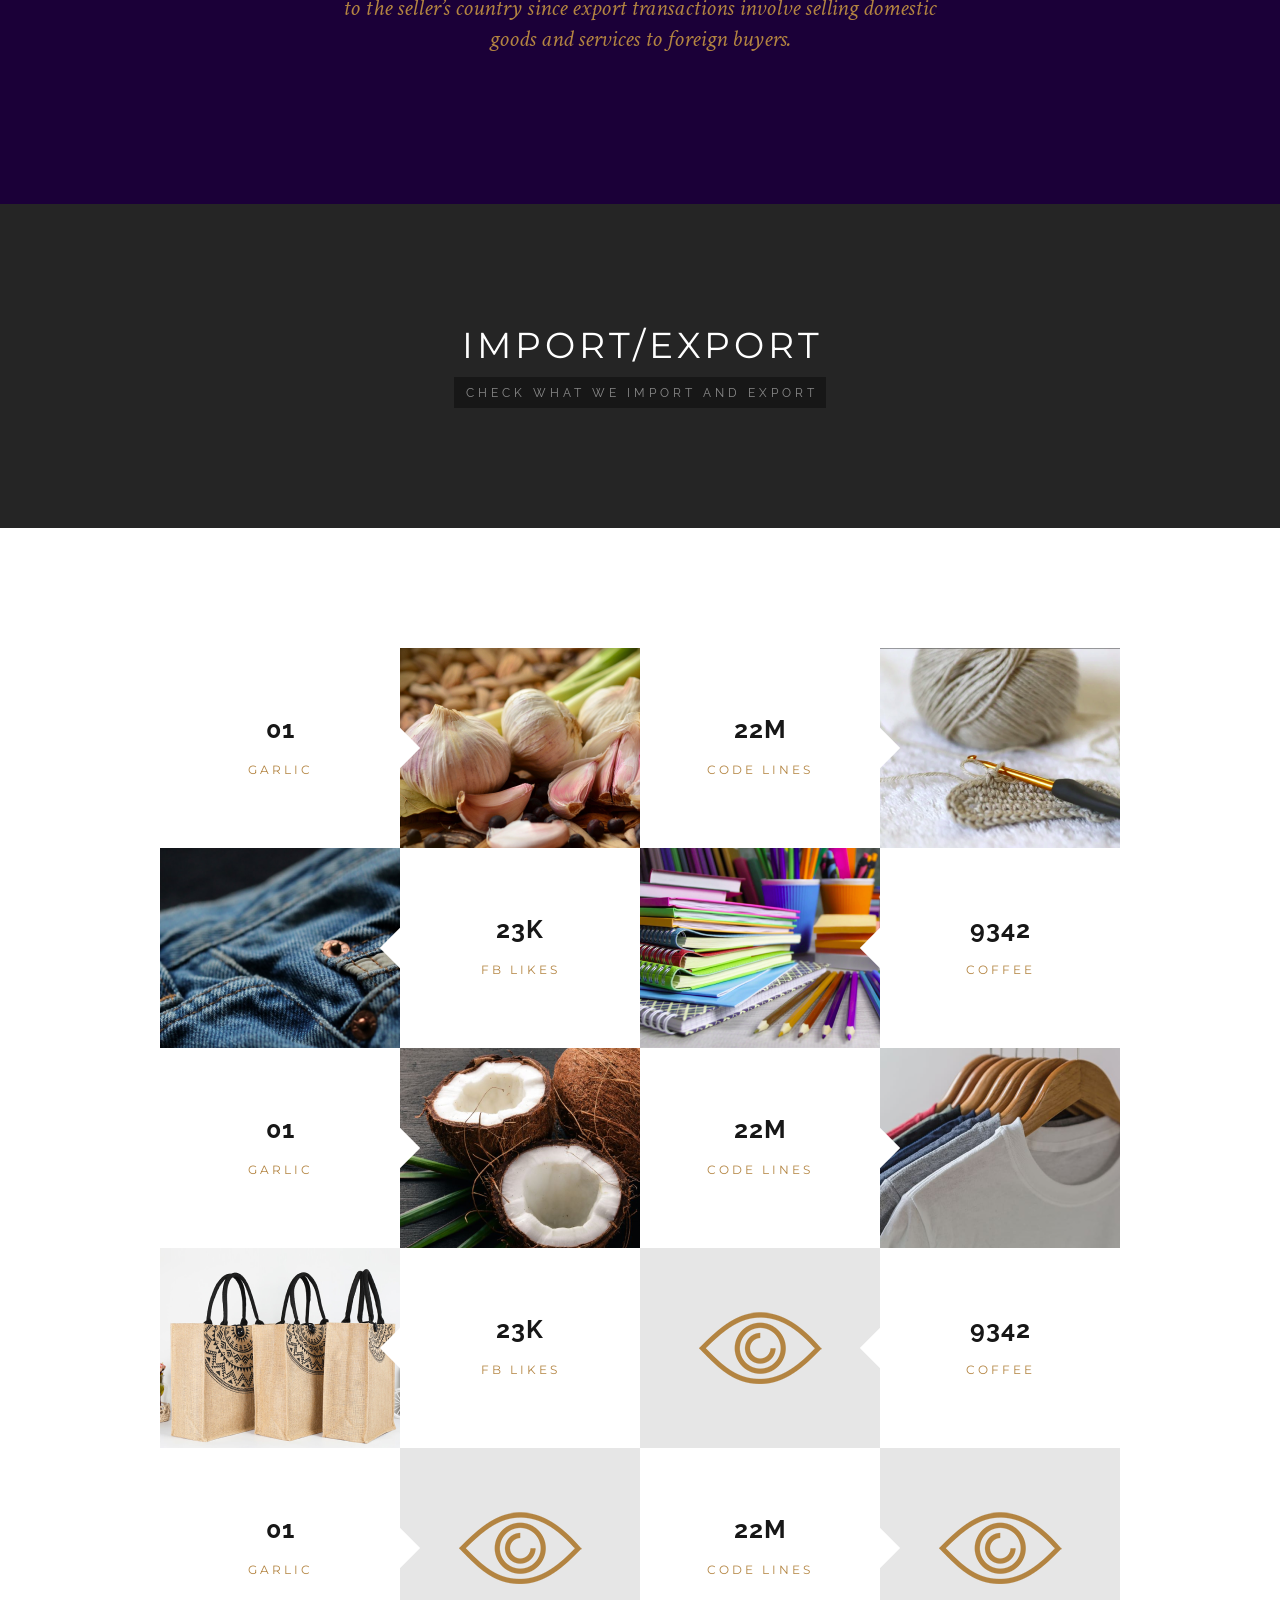
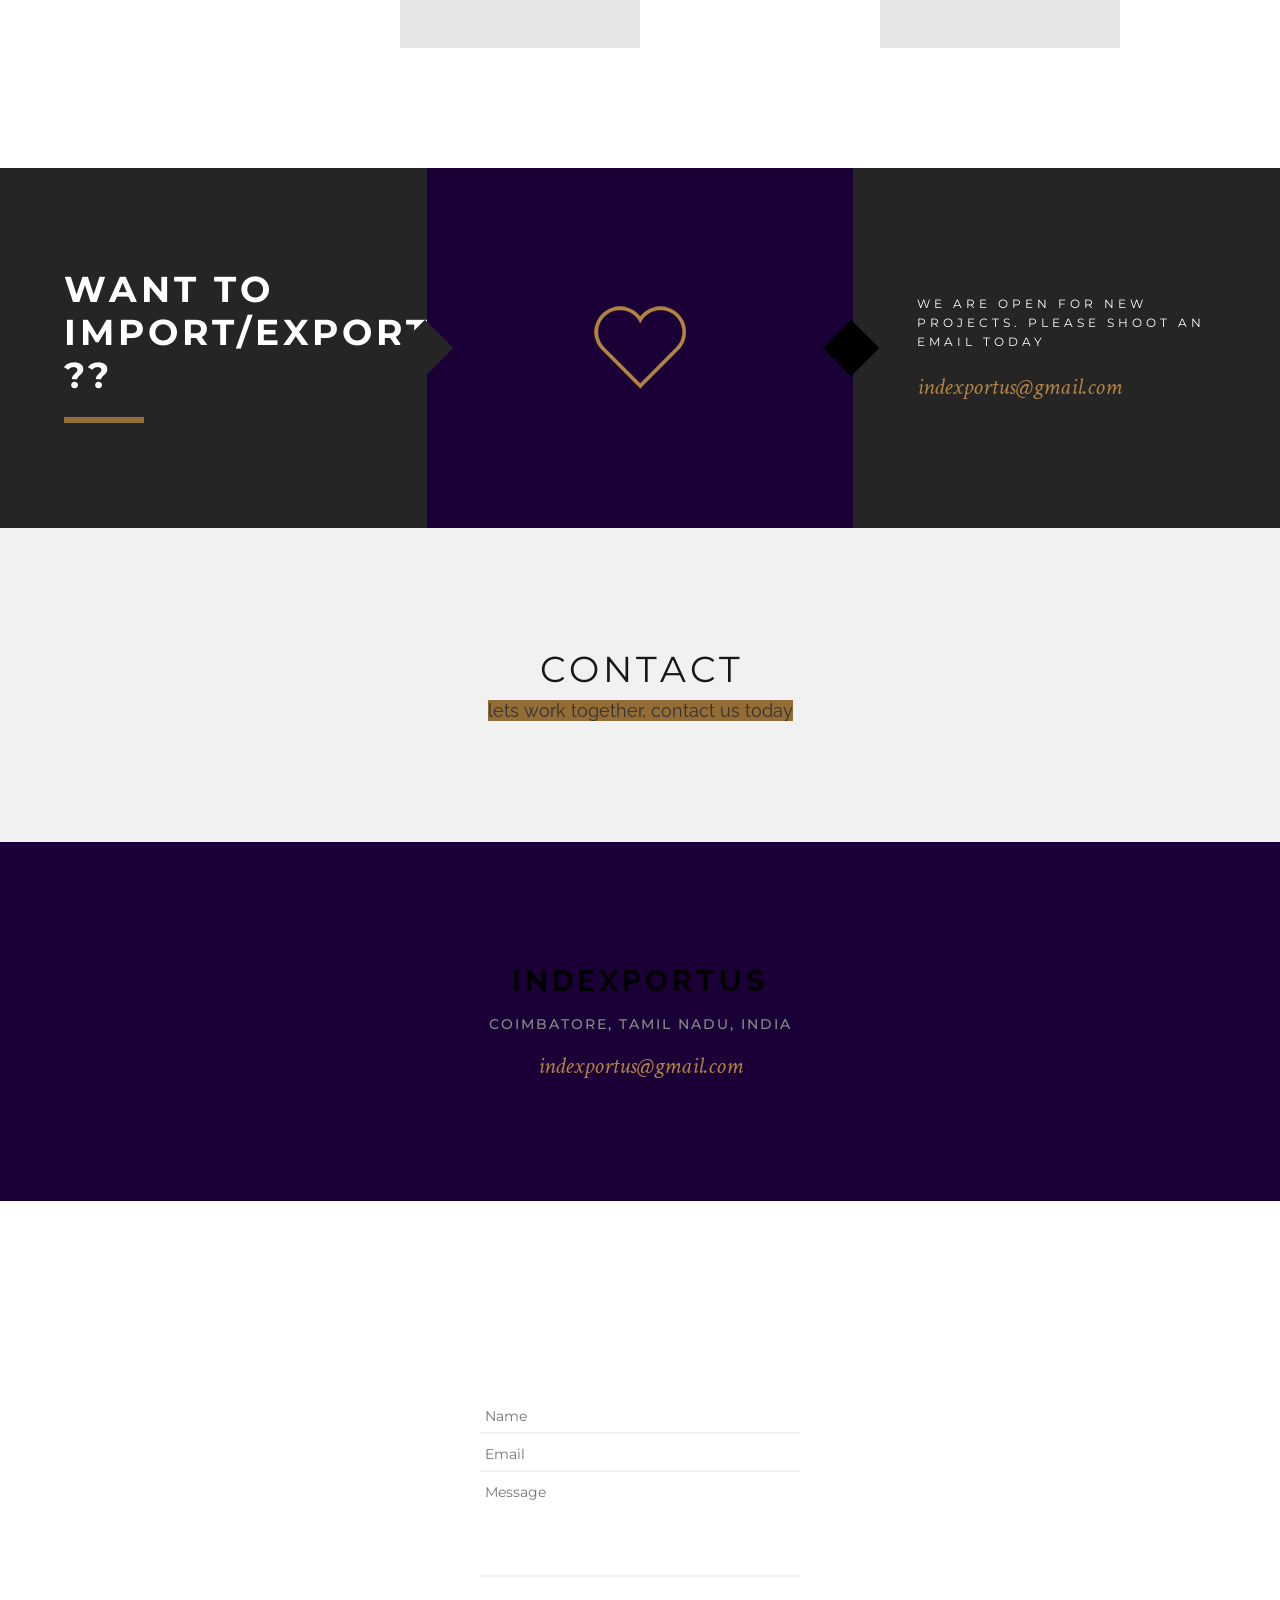
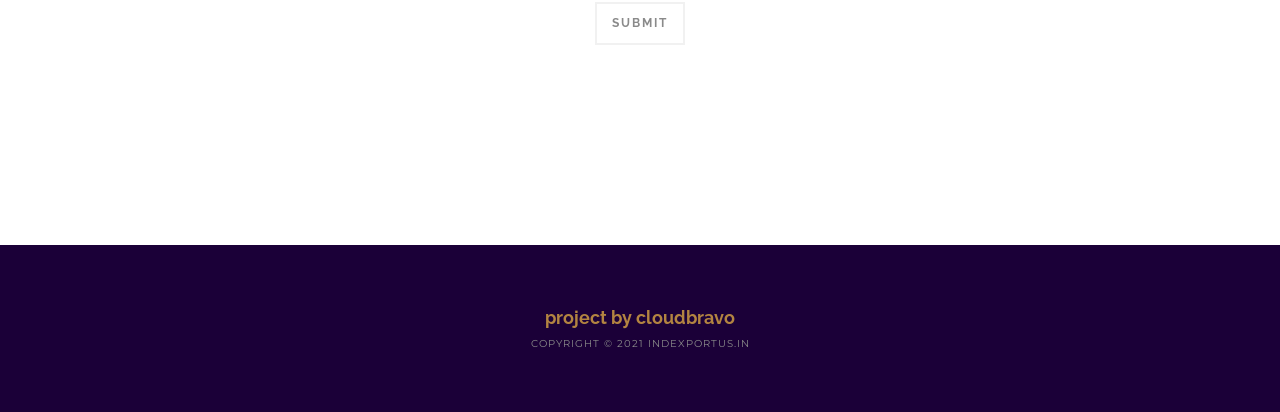
==== commit 84c2fa3d: "added logo, logo style in index.html" ====
--- a/index.html
+++ b/index.html
@@ -109,7 +109,16 @@
         <nav class="main-horizontal-nav white both-nav">
 
             <div class="nav-logo">
-                <a href="index02.html#intro-02" class="scroll-link"><img class="img-responsive" src="images/logo/2.png" alt="arc" data-no-retina></a>
+                <a href="index02.html#intro-02" class="scroll-link"><img class="img-responsive" src="images/logo/2.png" alt="arc" data-no-retina
+                style="
+                
+                width: 200px;
+                padding-top: 15px;
+                padding-left: 20px;
+                padding-bottom: 15px;
+                padding-right: 20px;
+                ">
+                </a>
             </div>
             <div class="nav-tab">
                 <ul>
